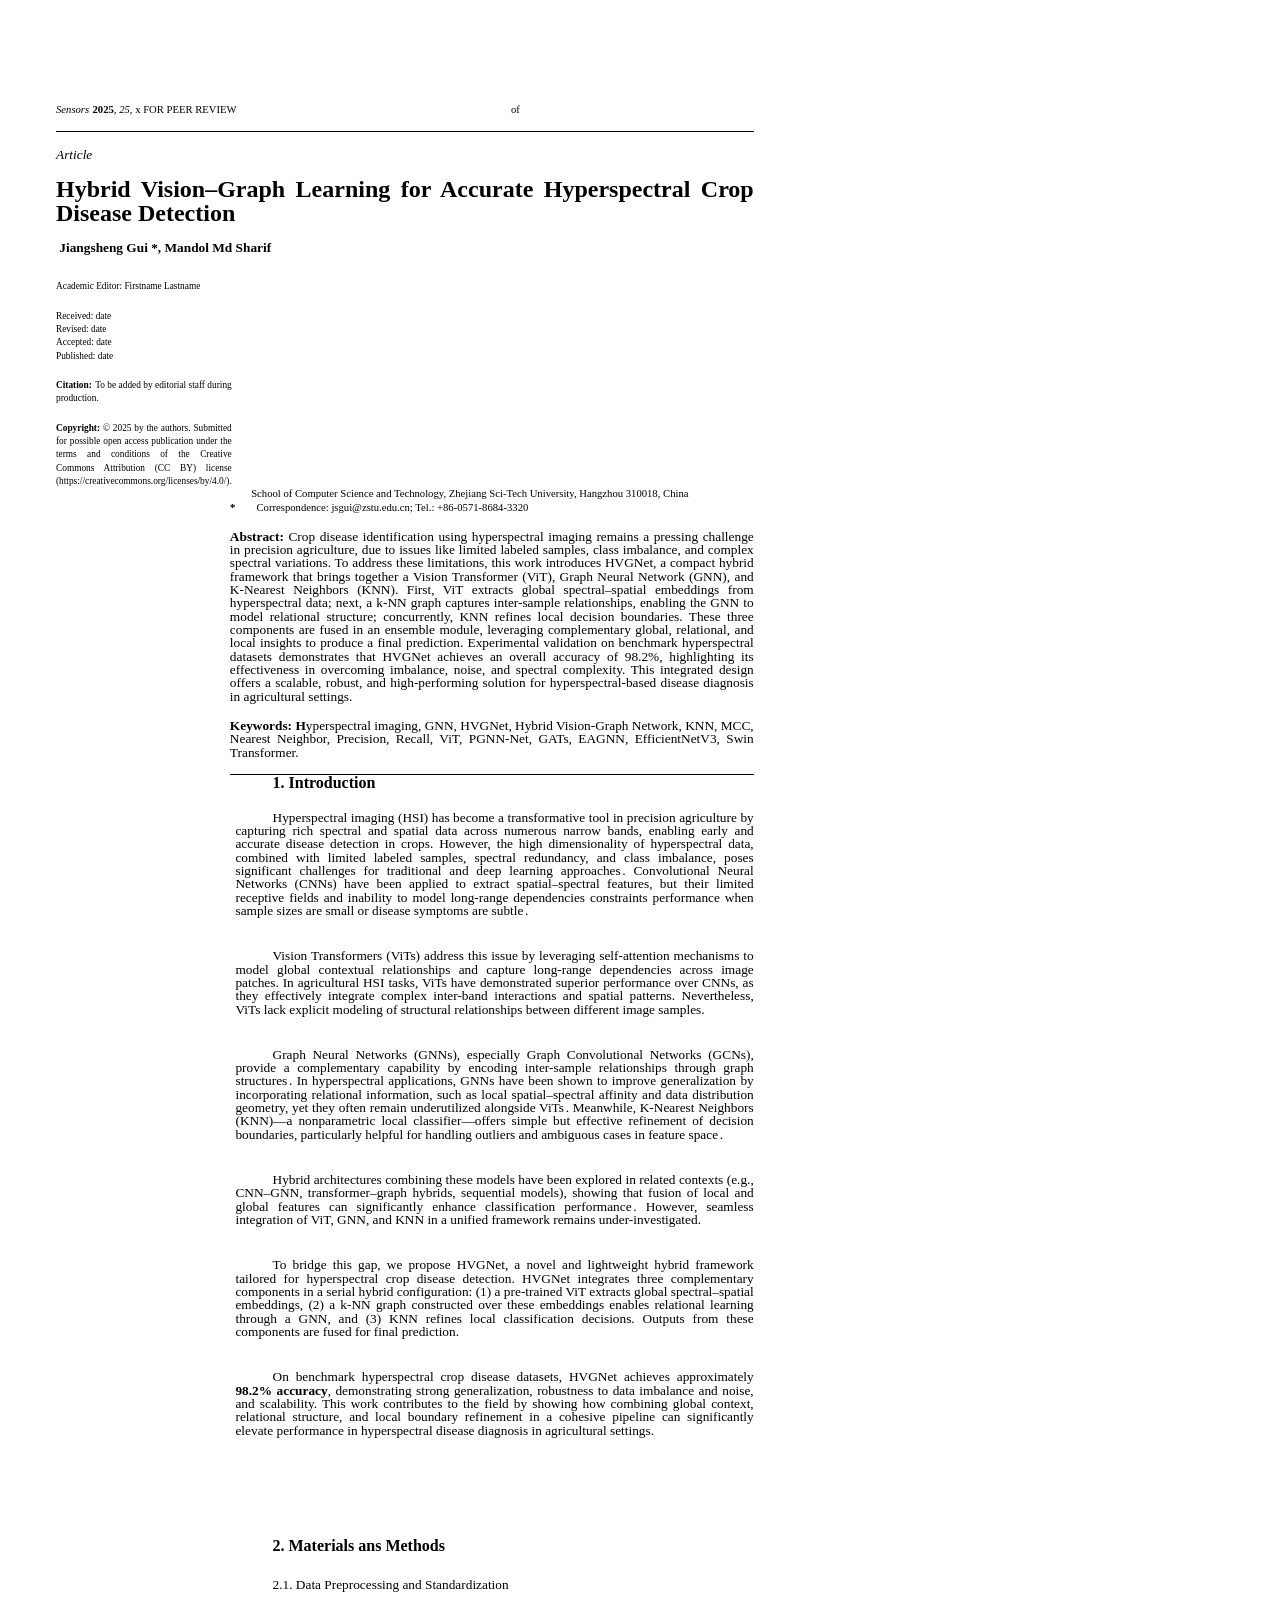
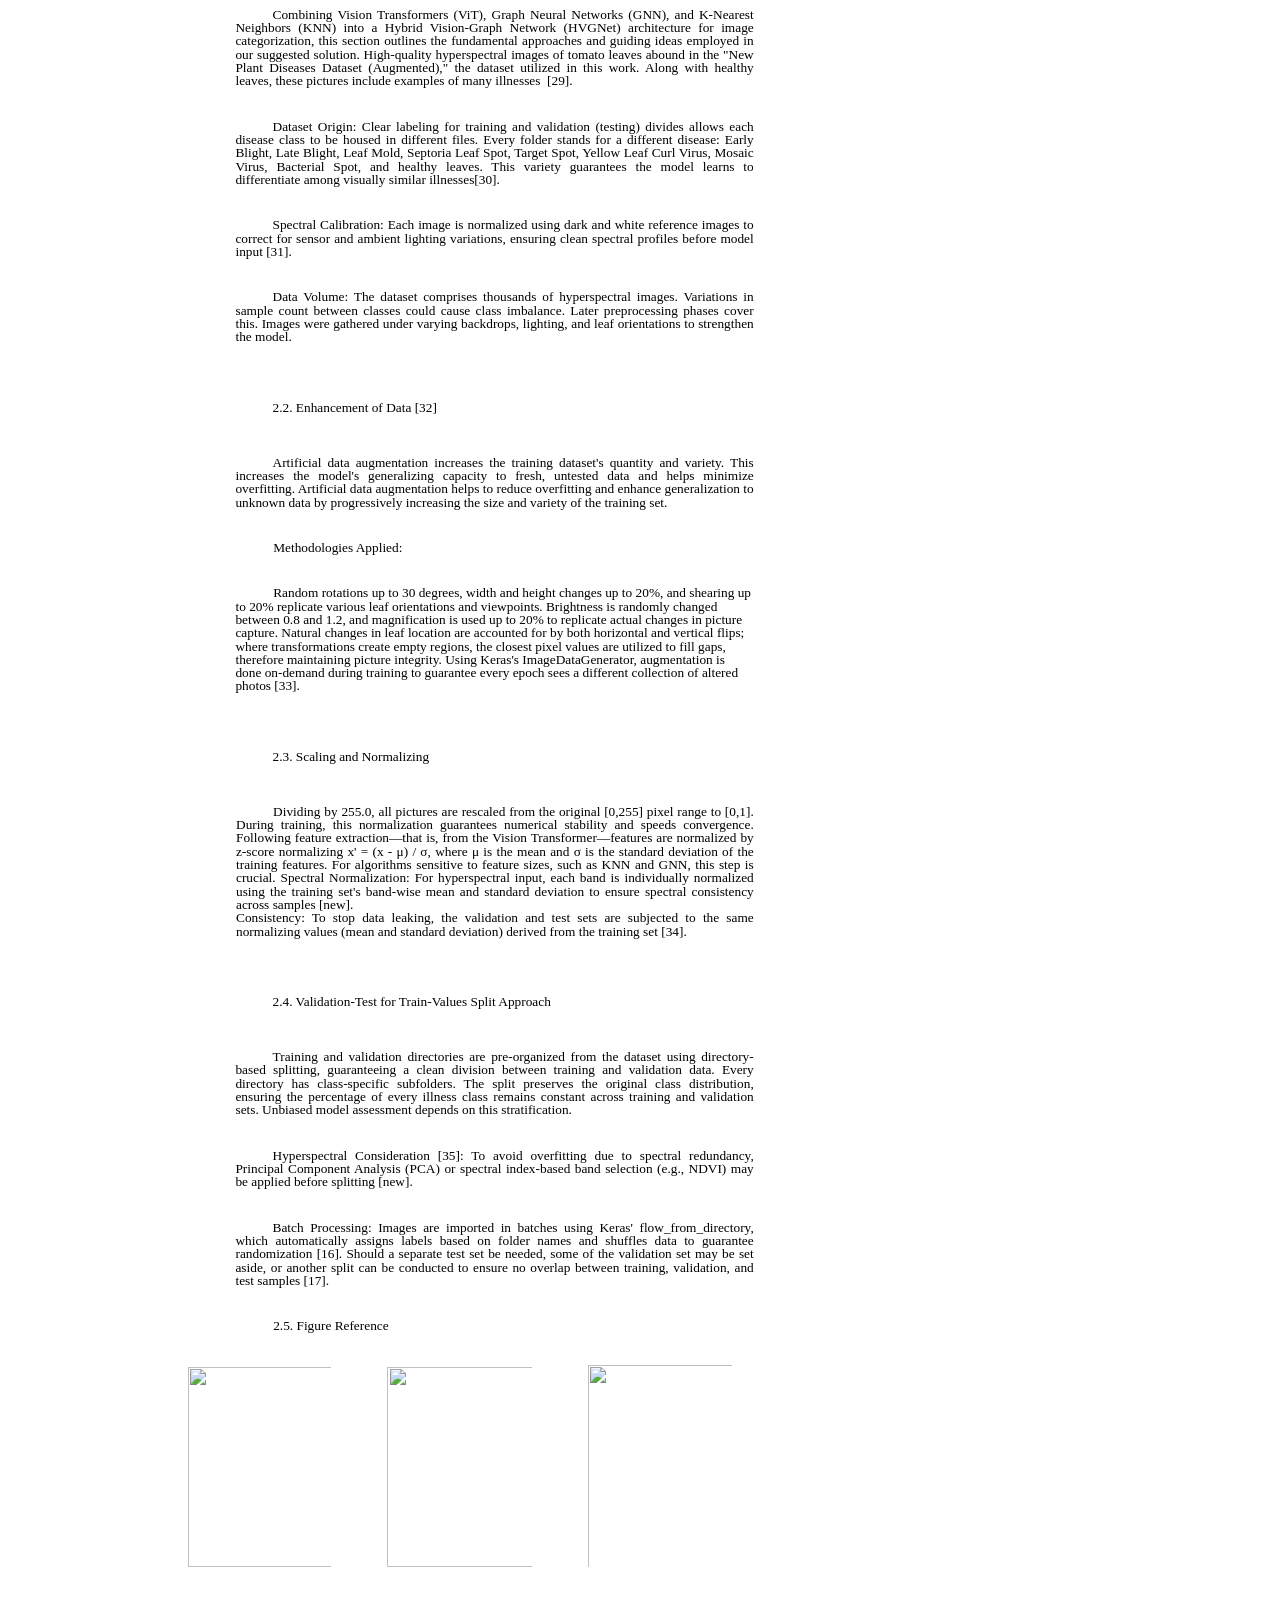
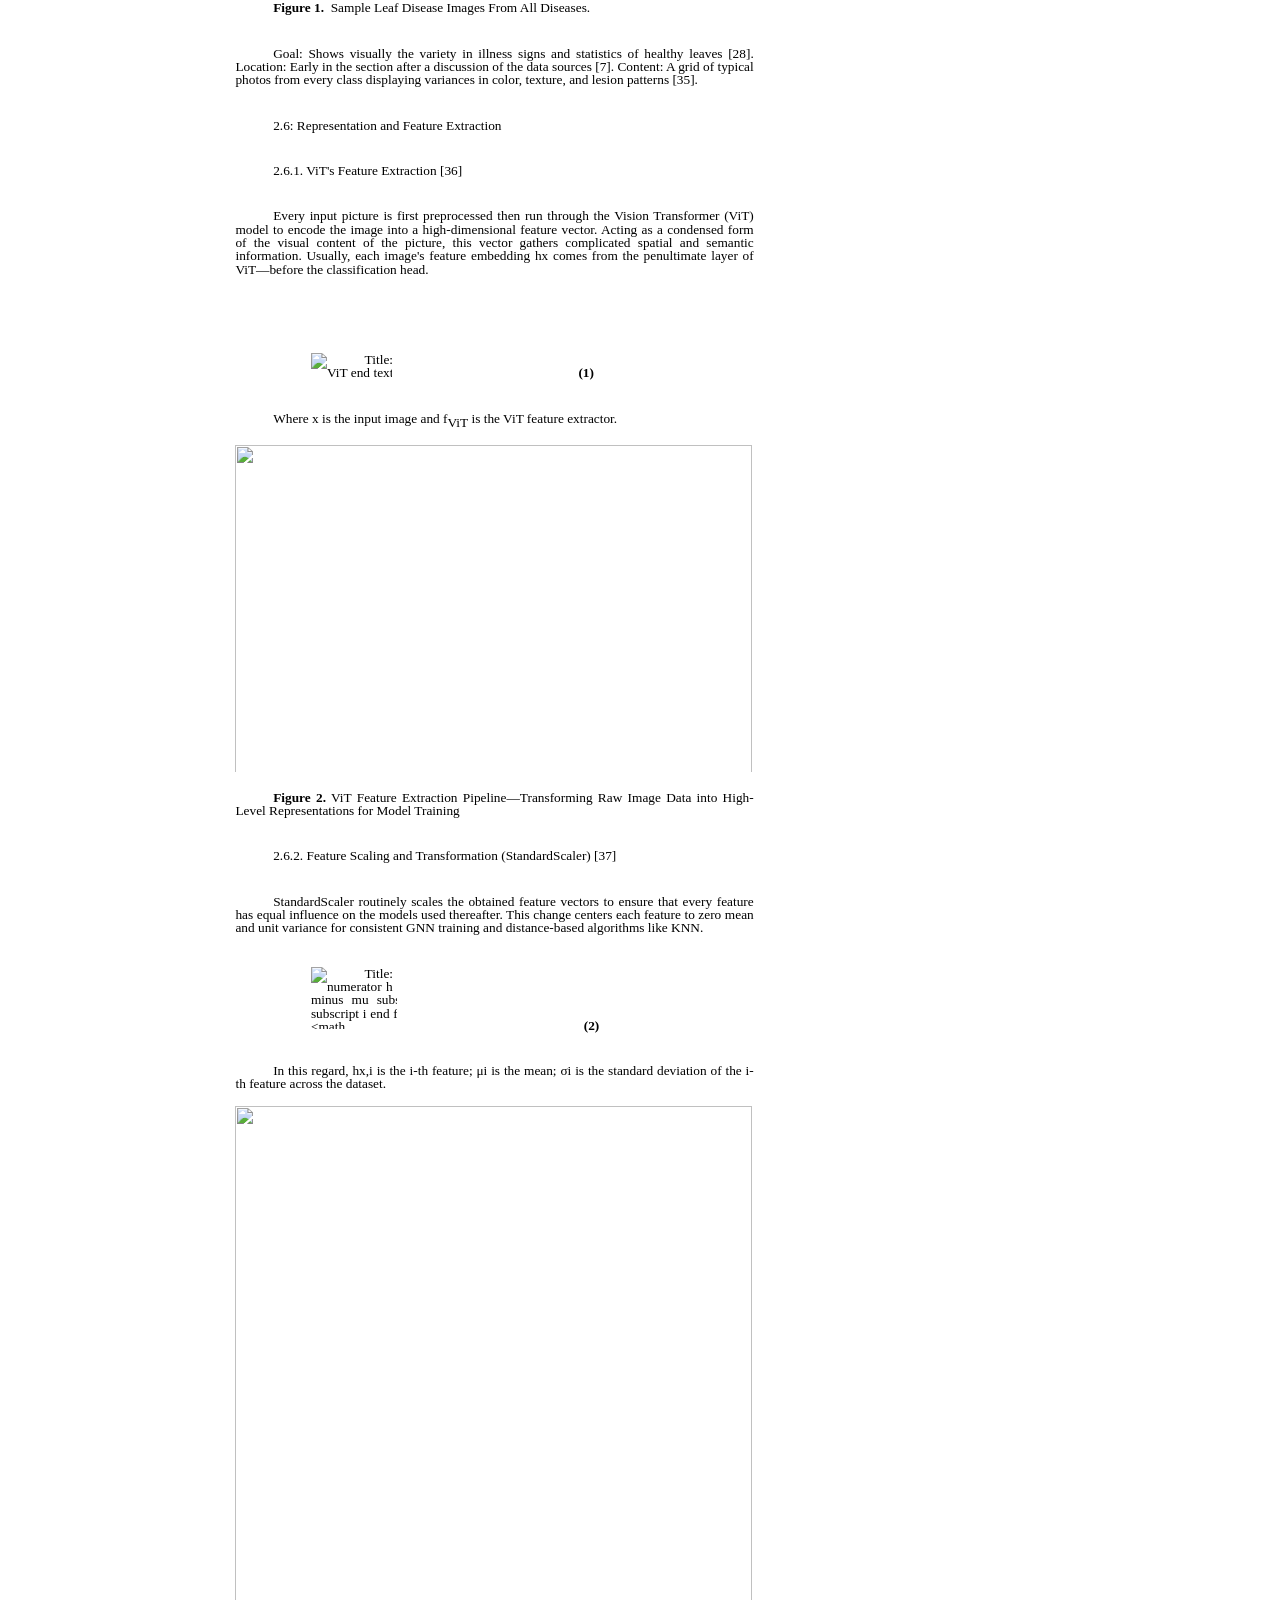
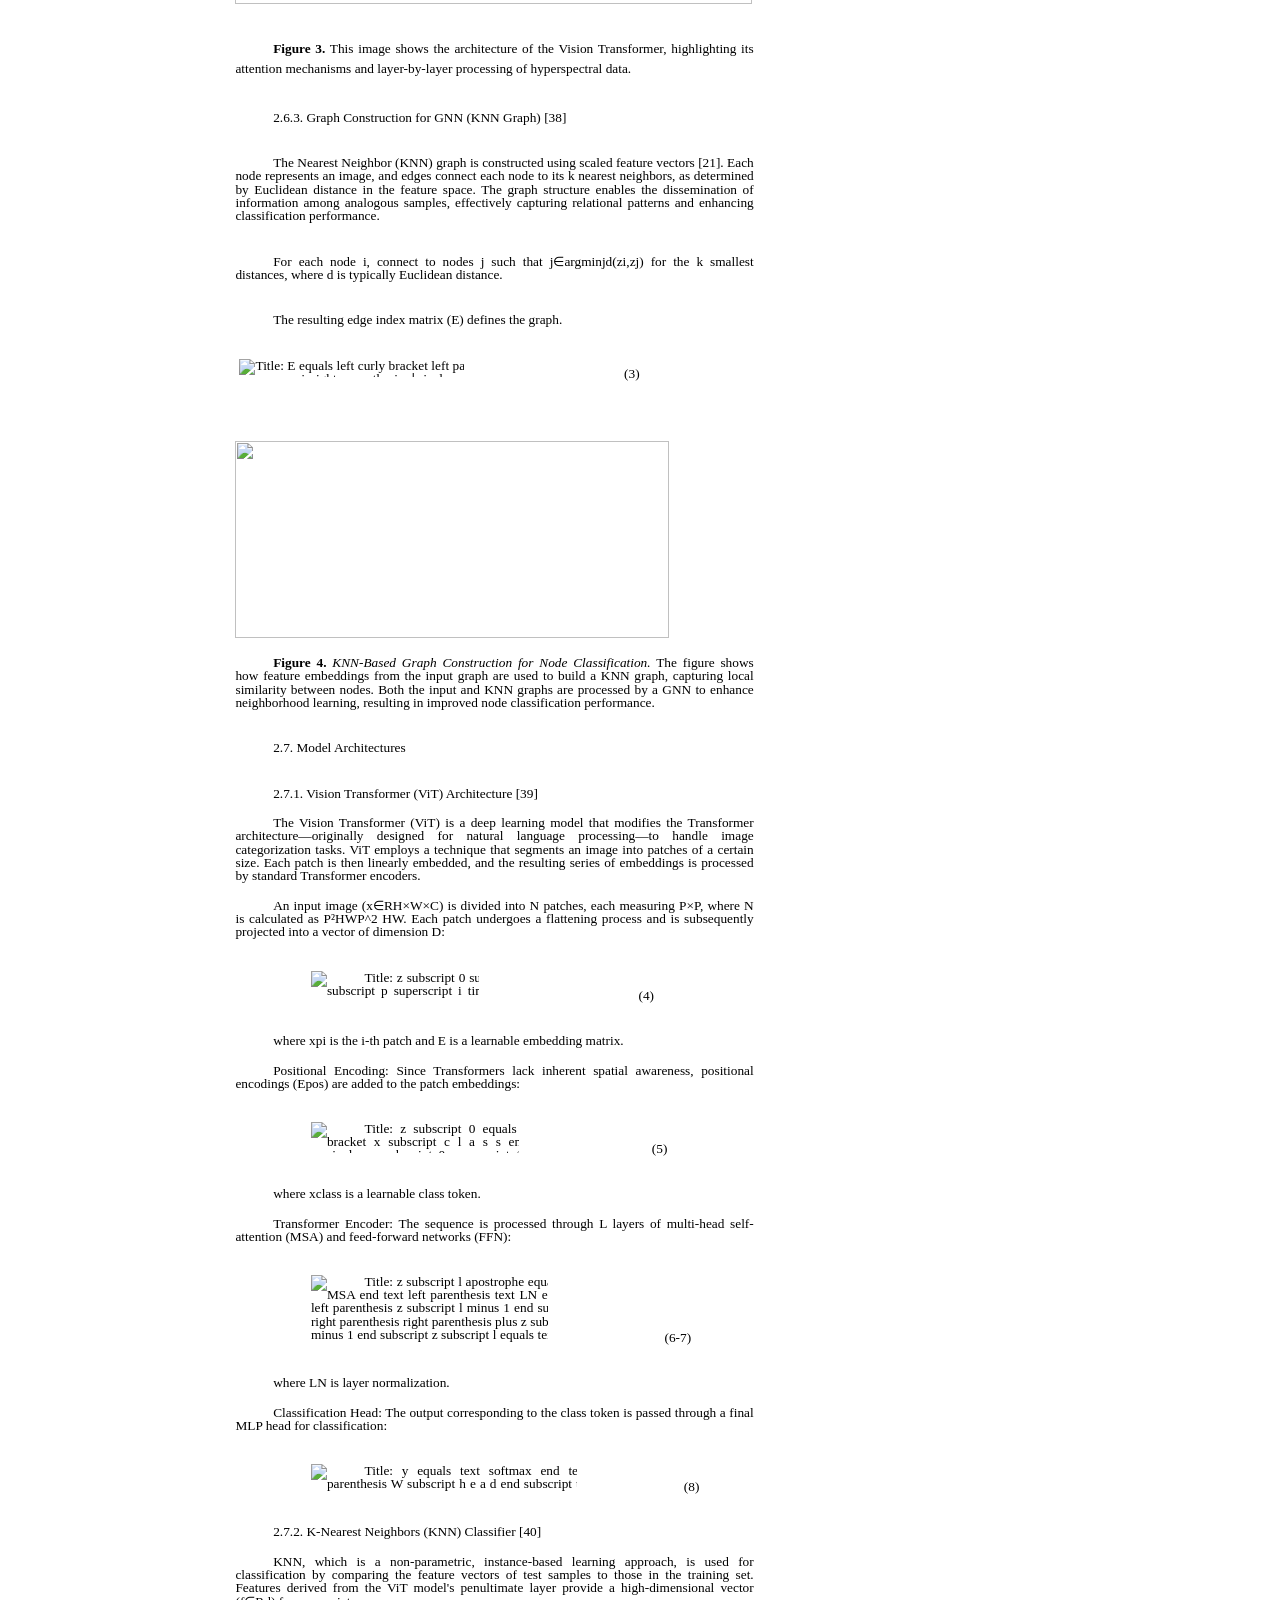
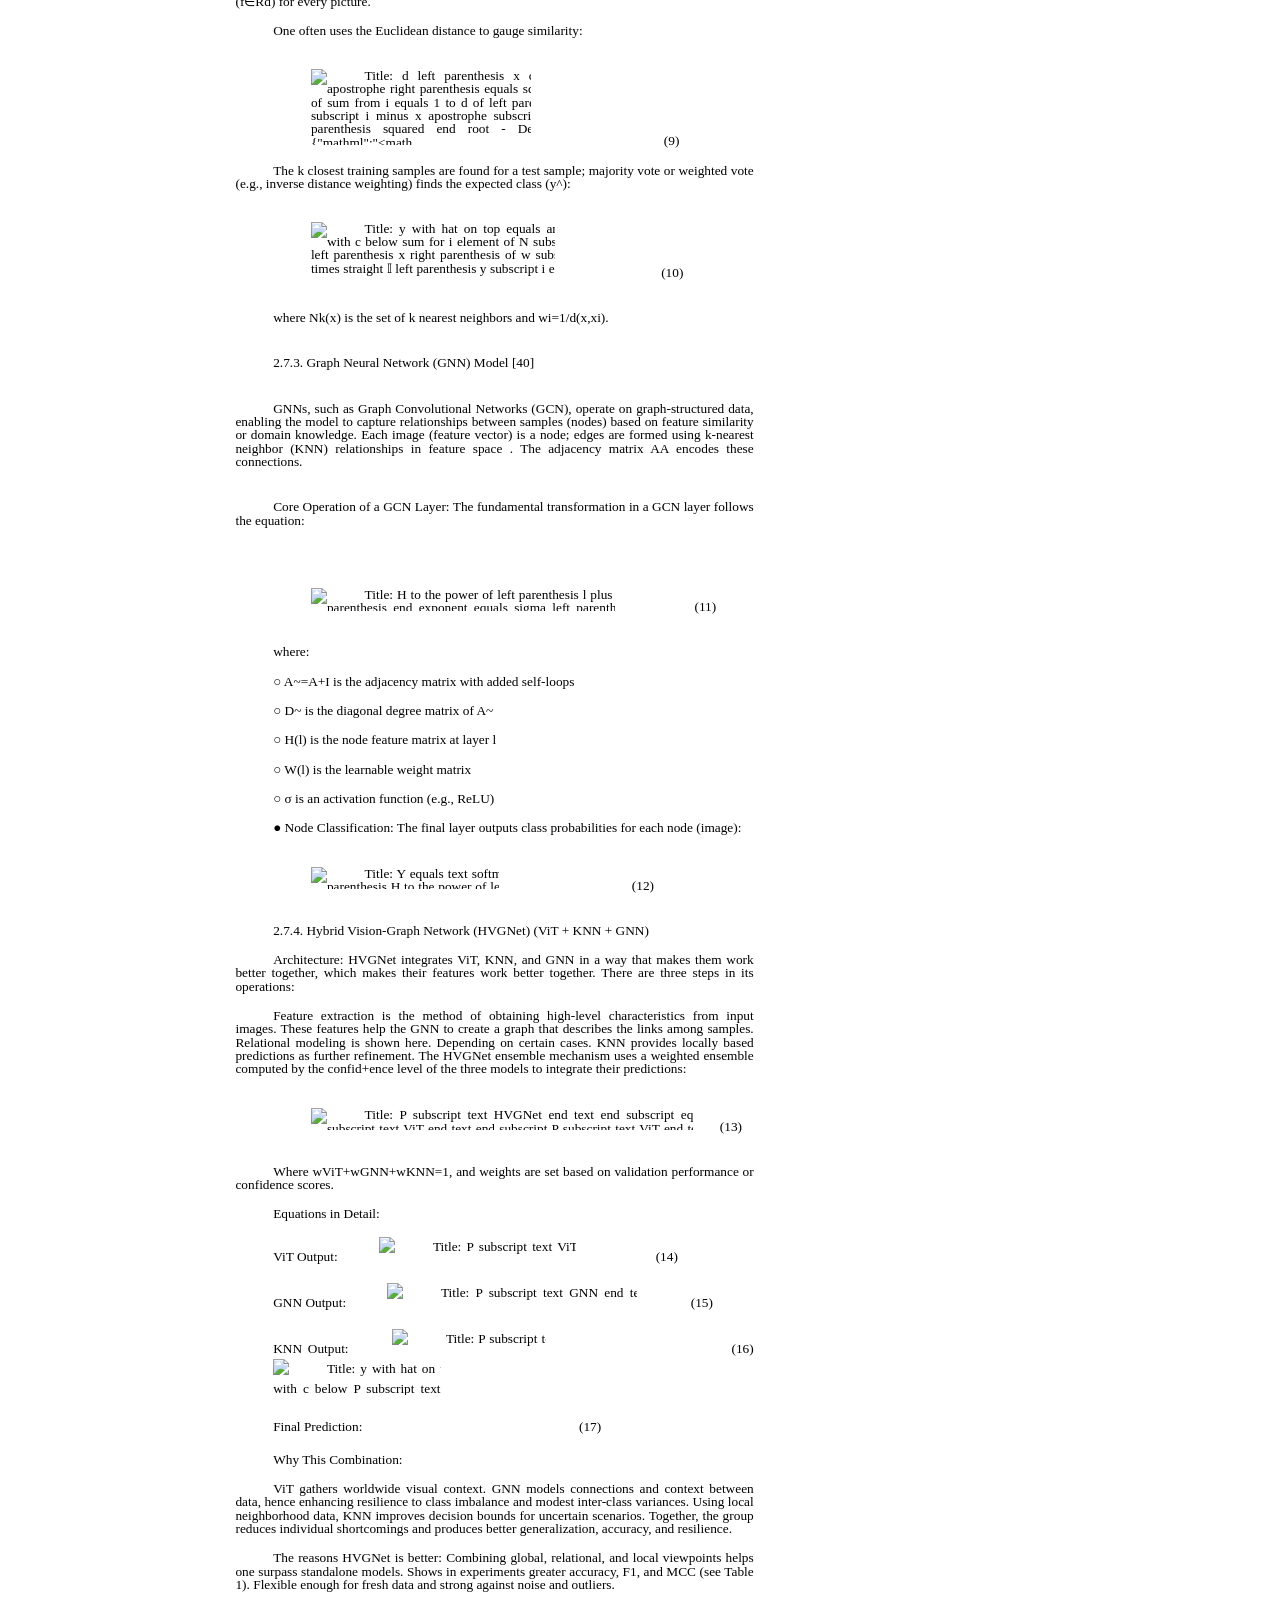
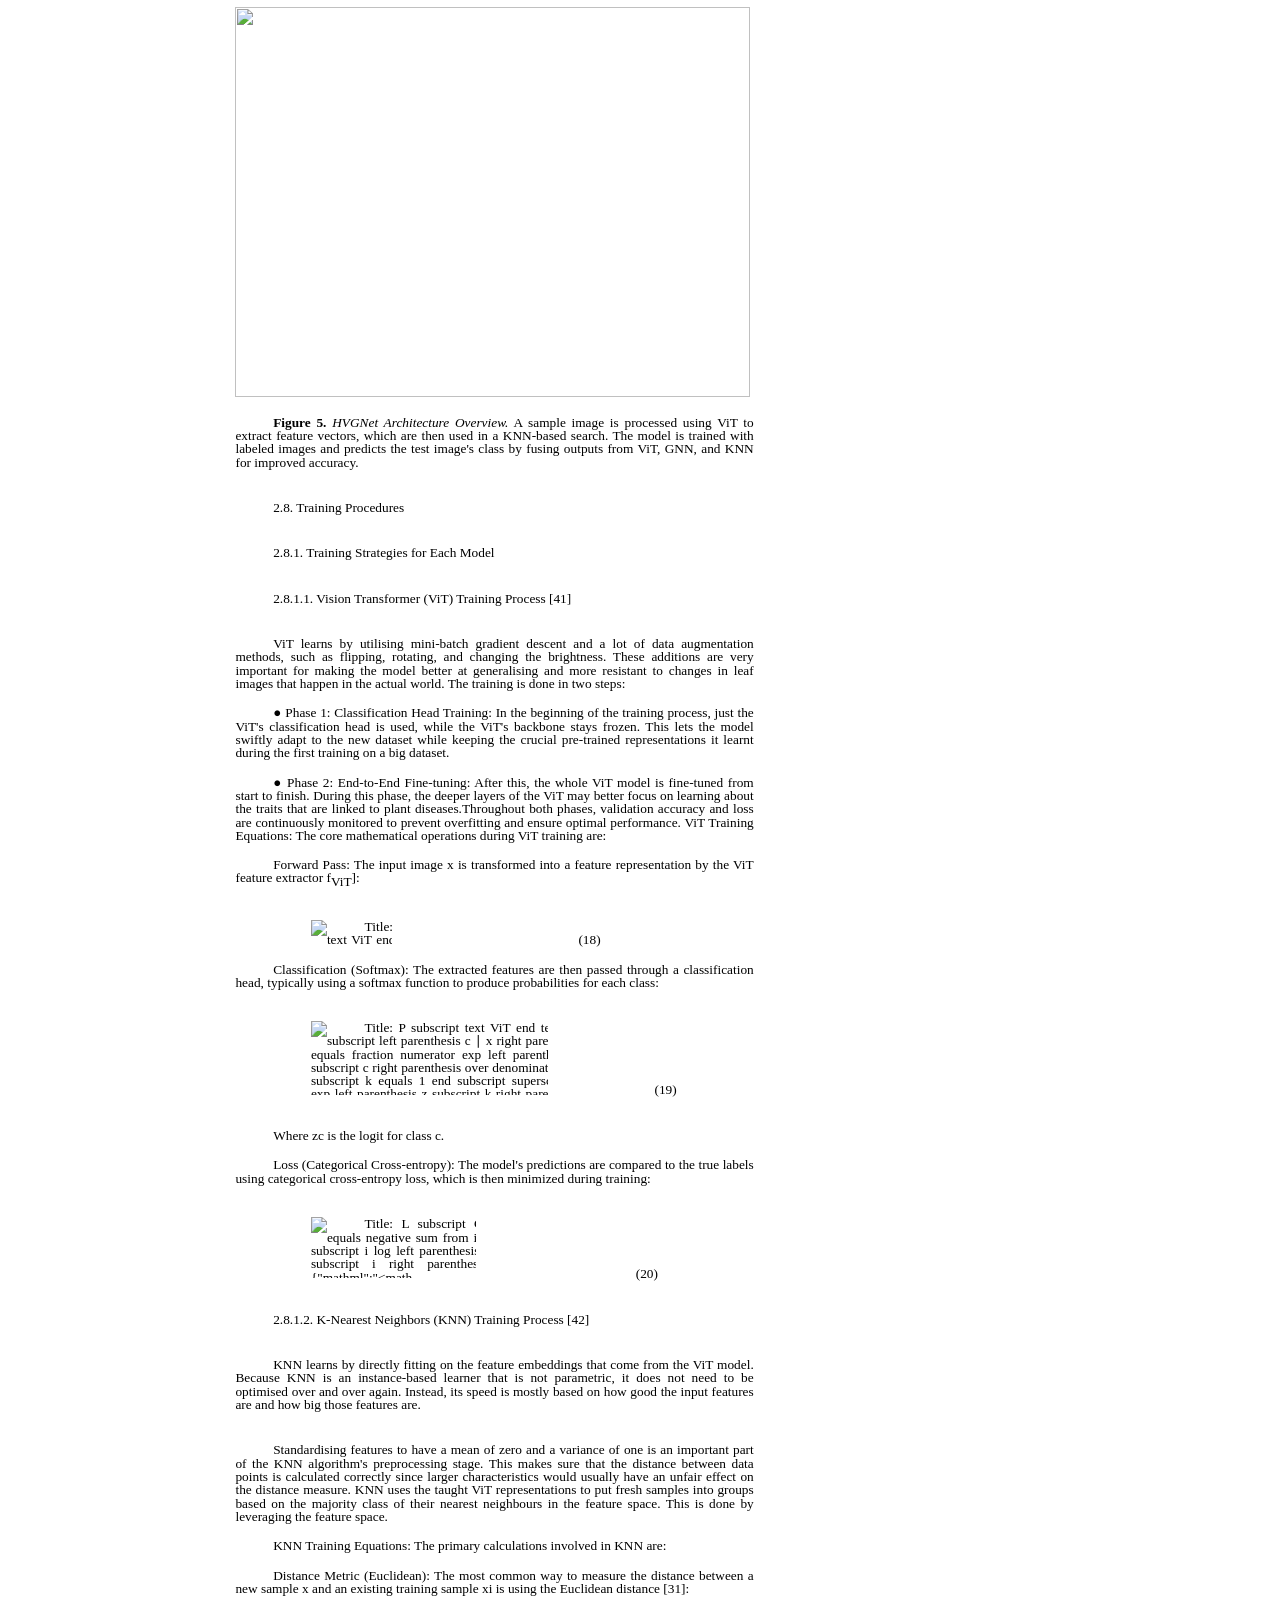
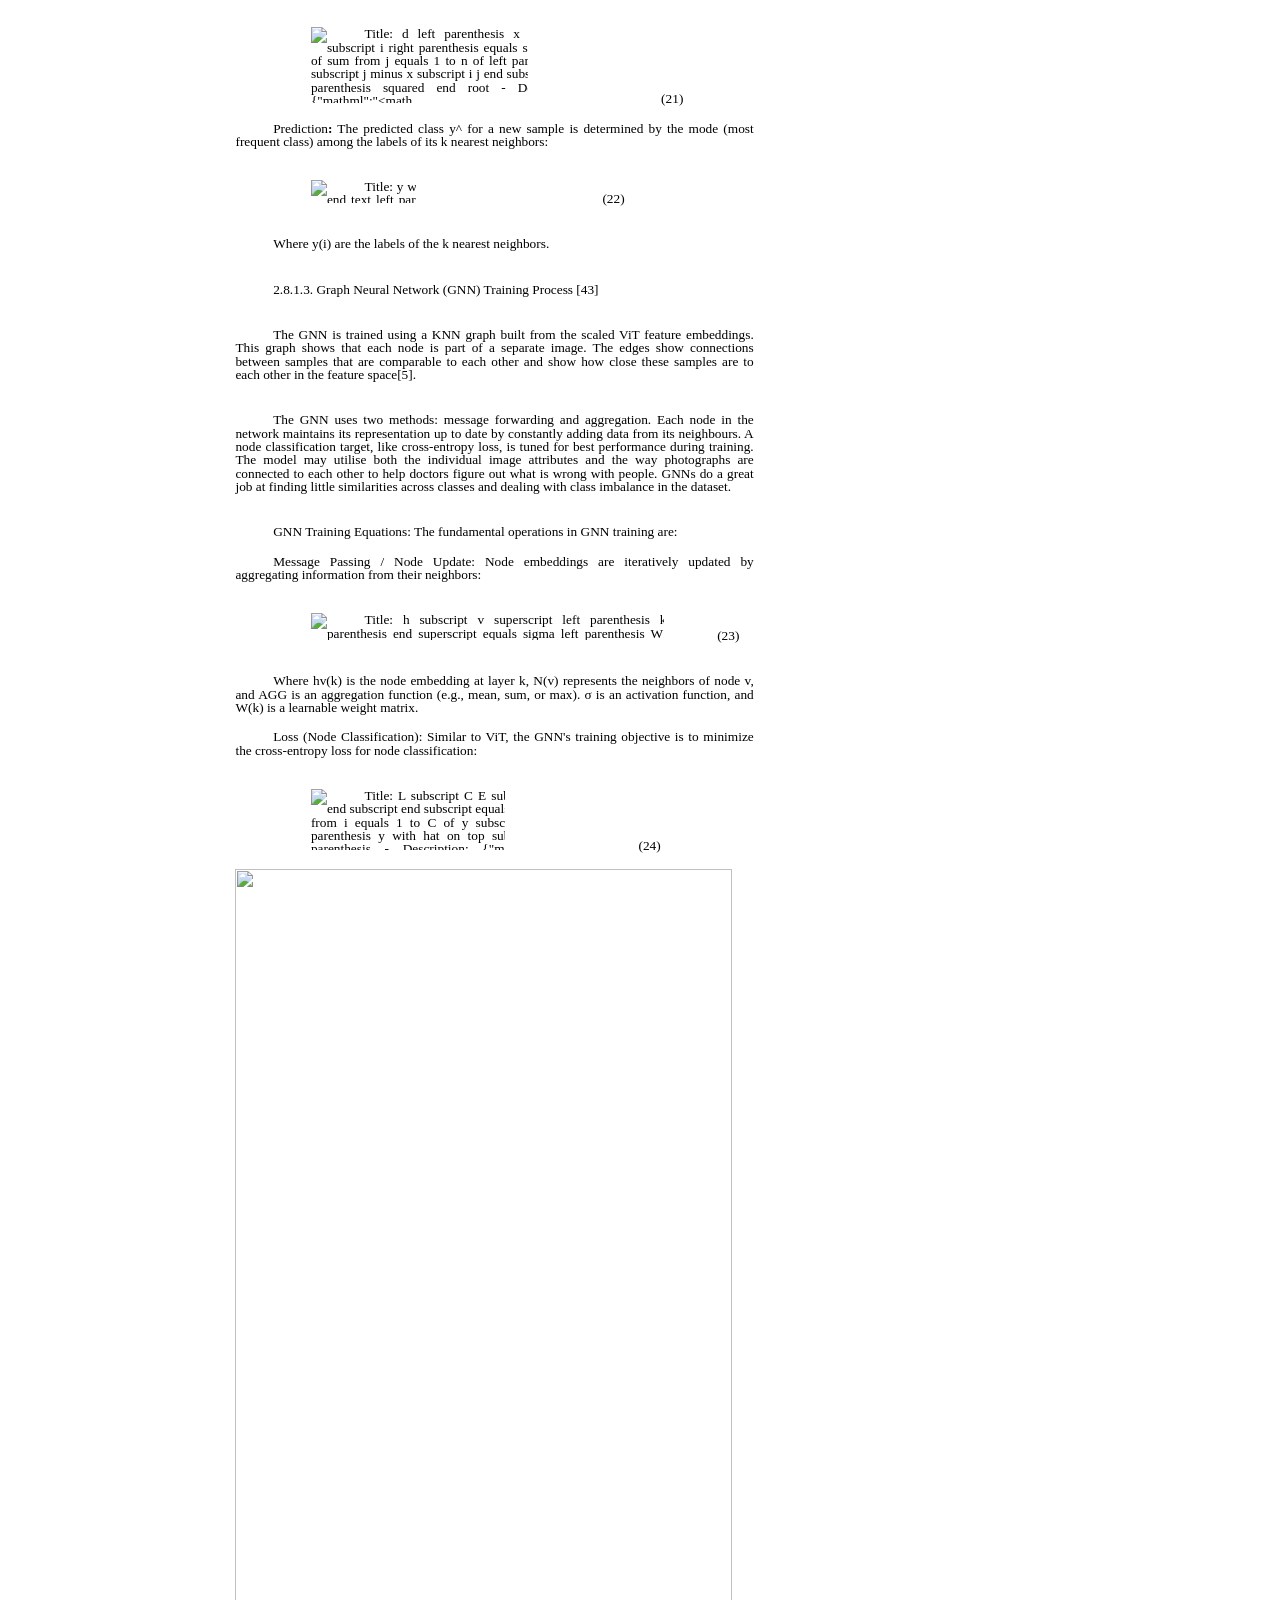
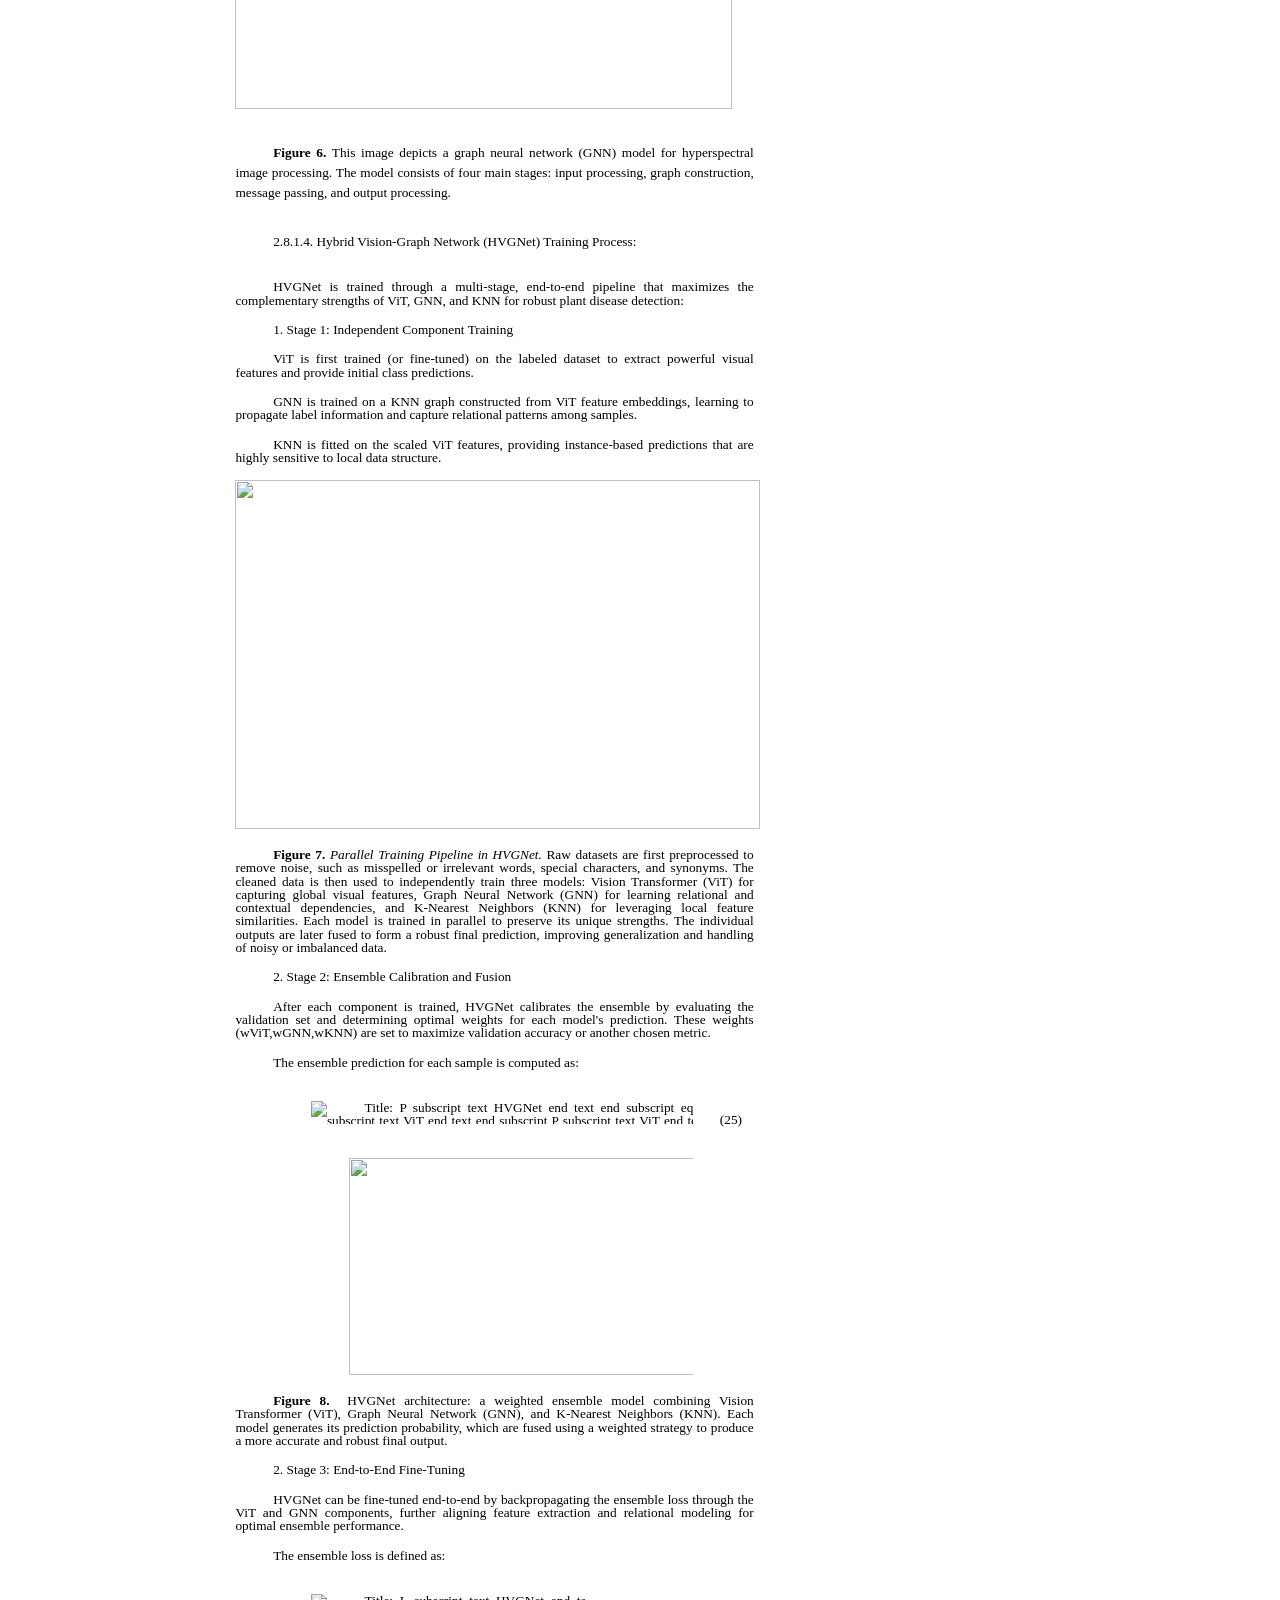
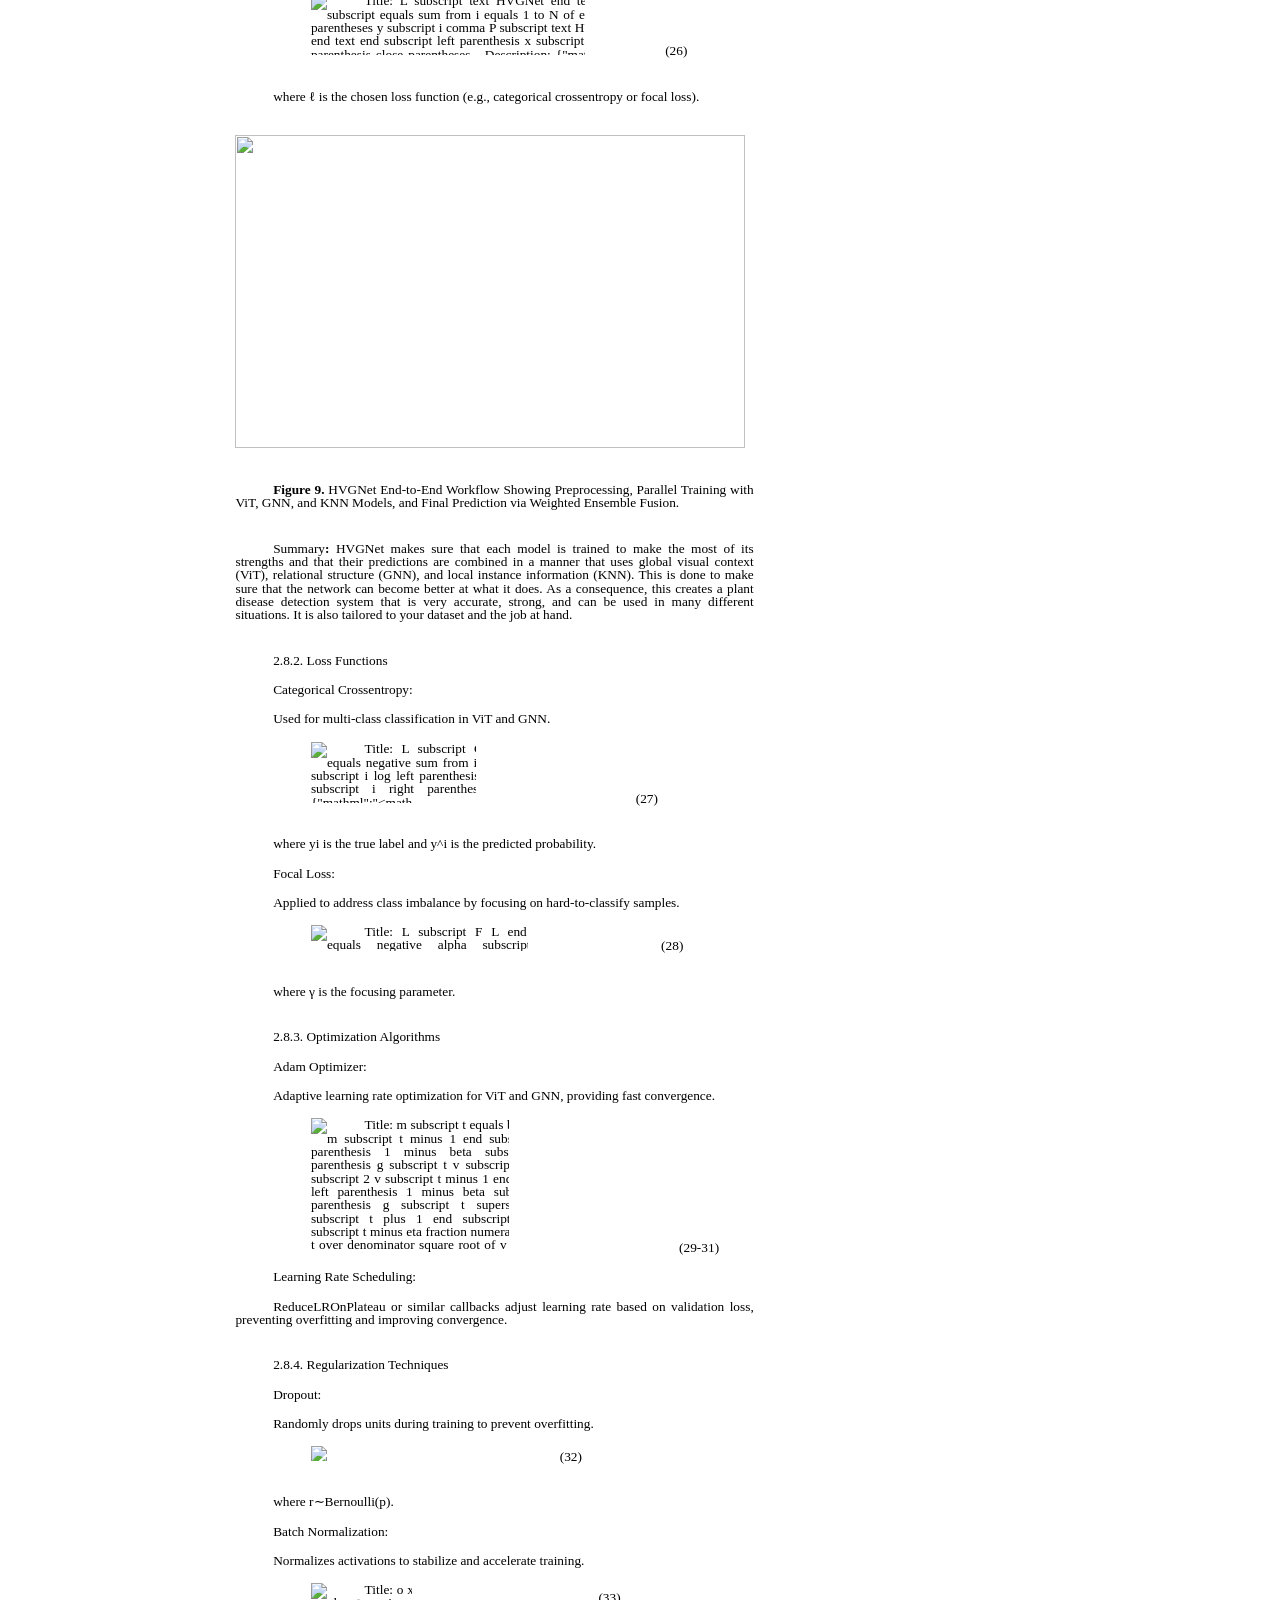
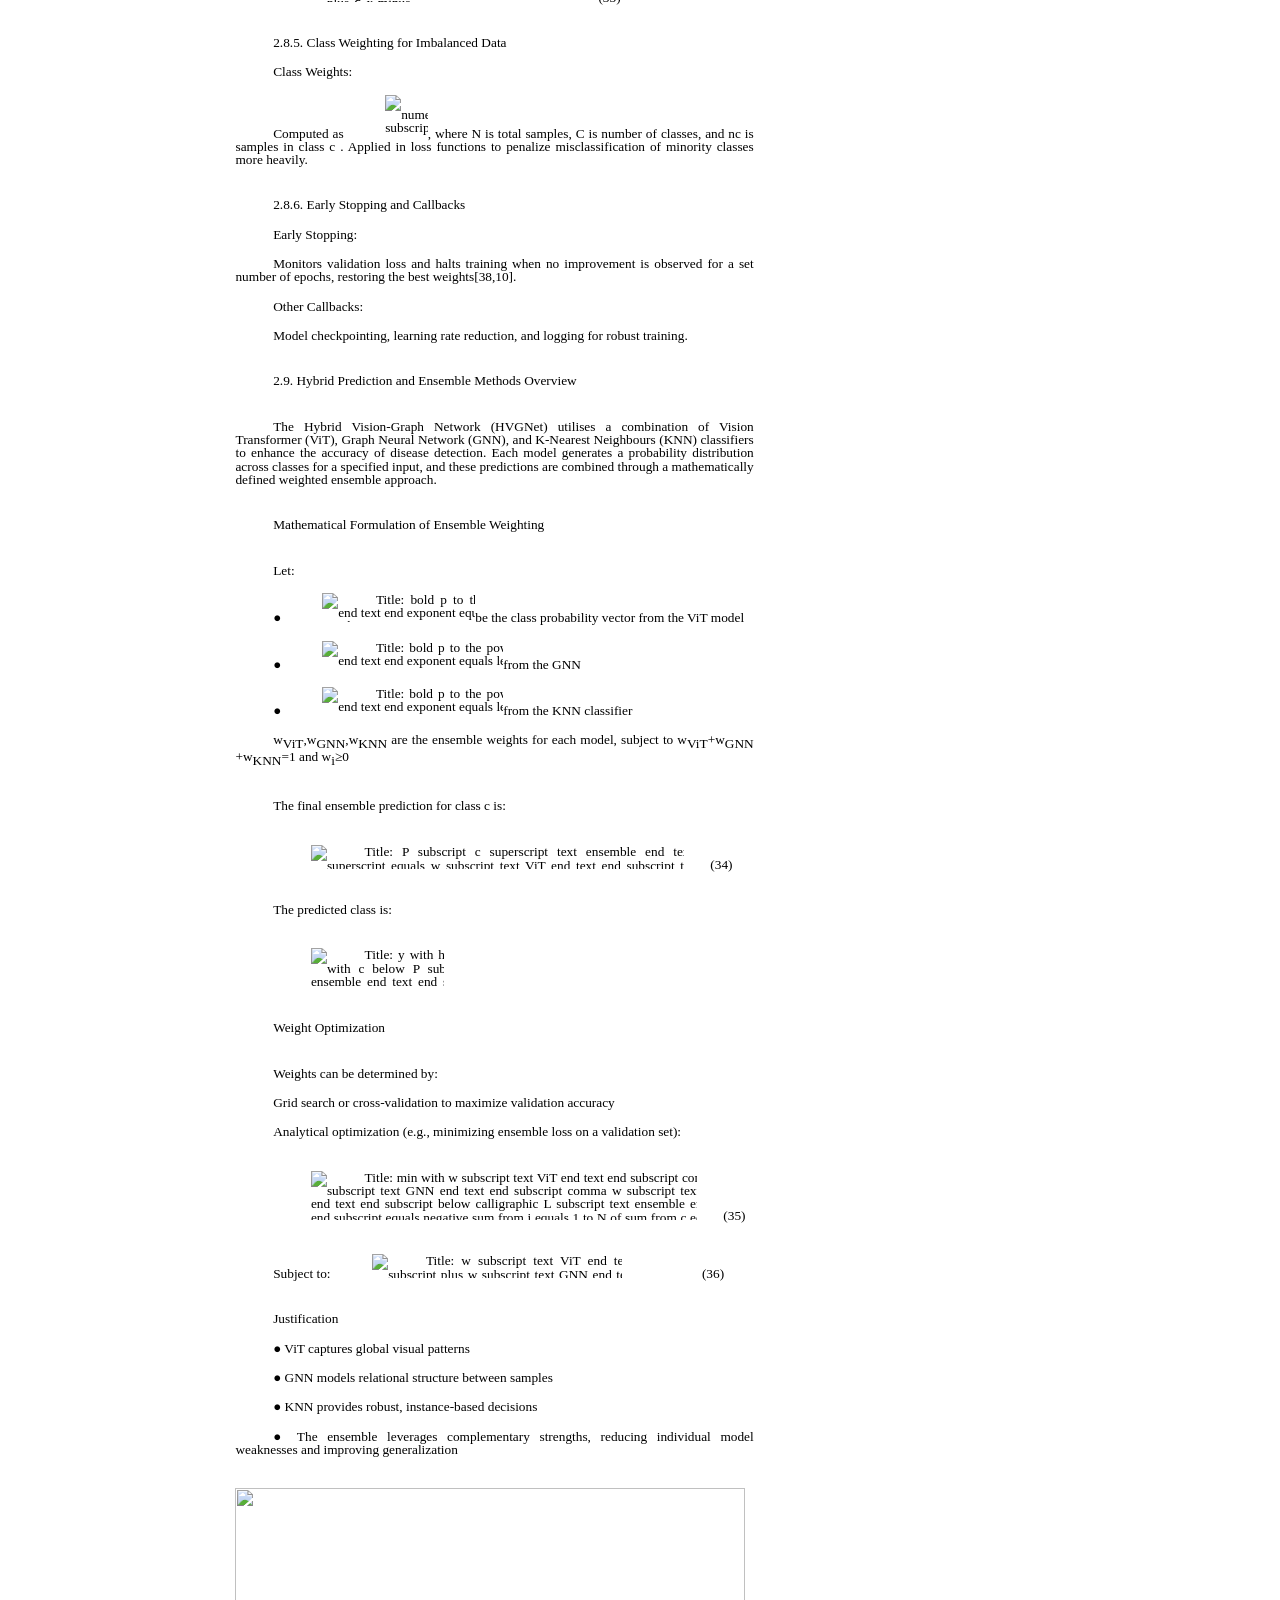
==== SensorMDPIformatHVGNetforHyperspectralImageCl.html @ a3e65b1b "Refactor code structure and remove redundant code blocks for improved readability and maintainabilit" ====
<!DOCTYPE html>
<html>
<head>
  <meta name="generator" content="HTML Tidy for HTML5 for Linux version 5.6.0">
  <meta content="text/html; charset=utf-8" http-equiv="content-type">
  <style type="text/css">
  @import url(https://themes.googleusercontent.com/fonts/css?kit=9Nb6rAPXhEHvXrnCcp5QKZumZX-8DFEl-aBnCb0ShE_PdSe6qXkNCJYRAbug6g00);.lst-kix_list_21-8>li{counter-increment:lst-ctn-kix_list_21-8}.lst-kix_kalreyen9mcd-2>li{counter-increment:lst-ctn-kix_kalreyen9mcd-2}ul.lst-kix_iq56ag3b3buf-3{list-style-type:none}ul.lst-kix_1kdaca5657cb-7{list-style-type:none}ul.lst-kix_iq56ag3b3buf-4{list-style-type:none}ul.lst-kix_1kdaca5657cb-6{list-style-type:none}ul.lst-kix_iq56ag3b3buf-5{list-style-type:none}ul.lst-kix_iq56ag3b3buf-6{list-style-type:none}ul.lst-kix_1kdaca5657cb-8{list-style-type:none}ul.lst-kix_iq56ag3b3buf-7{list-style-type:none}ul.lst-kix_1kdaca5657cb-3{list-style-type:none}ul.lst-kix_iq56ag3b3buf-8{list-style-type:none}ul.lst-kix_1kdaca5657cb-2{list-style-type:none}ul.lst-kix_1kdaca5657cb-5{list-style-type:none}.lst-kix_list_5-0>li{counter-increment:lst-ctn-kix_list_5-0}ul.lst-kix_1kdaca5657cb-4{list-style-type:none}ul.lst-kix_1kdaca5657cb-1{list-style-type:none}ul.lst-kix_1kdaca5657cb-0{list-style-type:none}ol.lst-kix_list_5-3.start{counter-reset:lst-ctn-kix_list_5-3 0}.lst-kix_list_4-3>li{counter-increment:lst-ctn-kix_list_4-3}ol.lst-kix_list_17-1.start{counter-reset:lst-ctn-kix_list_17-1 0}ol.lst-kix_89mpcukxj3b7-4.start{counter-reset:lst-ctn-kix_89mpcukxj3b7-4 0}ol.lst-kix_list_8-8.start{counter-reset:lst-ctn-kix_list_8-8 0}ol.lst-kix_list_16-5{list-style-type:none}ol.lst-kix_list_16-6{list-style-type:none}ol.lst-kix_list_16-7{list-style-type:none}.lst-kix_5bqs195cpufb-0>li:before{content:"\0025cf   "}.lst-kix_5bqs195cpufb-4>li:before{content:"\0025cb   "}ol.lst-kix_list_16-8{list-style-type:none}ol.lst-kix_list_16-1{list-style-type:none}ol.lst-kix_list_16-2{list-style-type:none}ol.lst-kix_list_16-3{list-style-type:none}ol.lst-kix_list_16-4{list-style-type:none}.lst-kix_hmr959a9yckd-4>li:before{content:"\0025cb   "}.lst-kix_5bqs195cpufb-2>li:before{content:"\0025a0   "}ol.lst-kix_list_16-0{list-style-type:none}.lst-kix_hmr959a9yckd-2>li:before{content:"\0025a0   "}.lst-kix_hmr959a9yckd-0>li:before{content:"\0025cf   "}.lst-kix_list_23-6>li:before{content:"" counter(lst-ctn-kix_list_23-6,decimal) ". "}.lst-kix_89mpcukxj3b7-4>li{counter-increment:lst-ctn-kix_89mpcukxj3b7-4}.lst-kix_list_23-2>li:before{content:"" counter(lst-ctn-kix_list_23-2,lower-roman) ". "}.lst-kix_list_23-0>li:before{content:"" counter(lst-ctn-kix_list_23-0,decimal) ". "}.lst-kix_list_23-8>li:before{content:"" counter(lst-ctn-kix_list_23-8,lower-roman) ". "}ul.lst-kix_iq56ag3b3buf-0{list-style-type:none}.lst-kix_list_3-6>li{counter-increment:lst-ctn-kix_list_3-6}ul.lst-kix_iq56ag3b3buf-1{list-style-type:none}ul.lst-kix_iq56ag3b3buf-2{list-style-type:none}.lst-kix_qg0vihax0drc-2>li:before{content:"\0025a0   "}.lst-kix_qg0vihax0drc-0>li:before{content:"\0025cf   "}.lst-kix_qg0vihax0drc-4>li:before{content:"\0025cb   "}.lst-kix_5bqs195cpufb-8>li:before{content:"\0025a0   "}.lst-kix_list_23-4>li:before{content:"" counter(lst-ctn-kix_list_23-4,lower-latin) ". "}.lst-kix_5bqs195cpufb-6>li:before{content:"\0025cf   "}.lst-kix_lpx8isa4nzwx-8>li:before{content:"\0025a0   "}.lst-kix_list_22-2>li:before{content:"" counter(lst-ctn-kix_list_22-2,lower-roman) ". "}.lst-kix_list_22-6>li:before{content:"" counter(lst-ctn-kix_list_22-6,decimal) ". "}.lst-kix_list_22-0>li:before{content:"" counter(lst-ctn-kix_list_22-0,decimal) ". "}.lst-kix_list_22-8>li:before{content:"" counter(lst-ctn-kix_list_22-8,lower-roman) ". "}ol.lst-kix_list_22-5.start{counter-reset:lst-ctn-kix_list_22-5 0}.lst-kix_list_5-7>li{counter-increment:lst-ctn-kix_list_5-7}ul.lst-kix_m4h6o5gvac1c-0{list-style-type:none}ul.lst-kix_m4h6o5gvac1c-2{list-style-type:none}ul.lst-kix_m4h6o5gvac1c-1{list-style-type:none}.lst-kix_list_22-4>li:before{content:"" counter(lst-ctn-kix_list_22-4,lower-latin) ". "}ul.lst-kix_m4h6o5gvac1c-4{list-style-type:none}ul.lst-kix_m4h6o5gvac1c-3{list-style-type:none}ul.lst-kix_m4h6o5gvac1c-6{list-style-type:none}ul.lst-kix_m4h6o5gvac1c-5{list-style-type:none}ul.lst-kix_m4h6o5gvac1c-8{list-style-type:none}ul.lst-kix_m4h6o5gvac1c-7{list-style-type:none}ul.lst-kix_aipvb3cg020q-0{list-style-type:none}ul.lst-kix_aipvb3cg020q-1{list-style-type:none}ul.lst-kix_aipvb3cg020q-2{list-style-type:none}ul.lst-kix_aipvb3cg020q-3{list-style-type:none}ul.lst-kix_tkmd4gj0o42-5{list-style-type:none}ul.lst-kix_aipvb3cg020q-4{list-style-type:none}ul.lst-kix_tkmd4gj0o42-6{list-style-type:none}ul.lst-kix_aipvb3cg020q-5{list-style-type:none}ul.lst-kix_tkmd4gj0o42-3{list-style-type:none}ul.lst-kix_aipvb3cg020q-6{list-style-type:none}ul.lst-kix_tkmd4gj0o42-4{list-style-type:none}ul.lst-kix_aipvb3cg020q-7{list-style-type:none}ul.lst-kix_aipvb3cg020q-8{list-style-type:none}ul.lst-kix_tkmd4gj0o42-7{list-style-type:none}ul.lst-kix_tkmd4gj0o42-8{list-style-type:none}ul.lst-kix_tkmd4gj0o42-1{list-style-type:none}ul.lst-kix_tkmd4gj0o42-2{list-style-type:none}ul.lst-kix_tkmd4gj0o42-0{list-style-type:none}.lst-kix_list_6-4>li{counter-increment:lst-ctn-kix_list_6-4}.lst-kix_7lm34hmbcfg-1>li:before{content:"\0025cb   "}ol.lst-kix_list_15-2.start{counter-reset:lst-ctn-kix_list_15-2 0}.lst-kix_7lm34hmbcfg-7>li:before{content:"\0025cb   "}.lst-kix_7lm34hmbcfg-5>li:before{content:"\0025a0   "}.lst-kix_l2f8a8cily7i-2>li:before{content:"\0025a0   "}.lst-kix_l2f8a8cily7i-0>li:before{content:"\0025cf   "}.lst-kix_7lm34hmbcfg-3>li:before{content:"\0025cf   "}.lst-kix_l2f8a8cily7i-6>li:before{content:"\0025cf   "}ol.lst-kix_list_5-8.start{counter-reset:lst-ctn-kix_list_5-8 0}.lst-kix_l2f8a8cily7i-4>li:before{content:"\0025cb   "}.lst-kix_list_1-3>li{counter-increment:lst-ctn-kix_list_1-3}ol.lst-kix_list_12-2.start{counter-reset:lst-ctn-kix_list_12-2 0}.lst-kix_l2f8a8cily7i-8>li:before{content:"\0025a0   "}ol.lst-kix_list_3-4.start{counter-reset:lst-ctn-kix_list_3-4 0}.lst-kix_lawhsr9m2t24-2>li:before{content:"\0025a0   "}.lst-kix_lawhsr9m2t24-6>li:before{content:"\0025cf   "}.lst-kix_v268ful0om05-8>li:before{content:"\0025a0   "}.lst-kix_tzx035vb6yke-5>li:before{content:"" counter(lst-ctn-kix_tzx035vb6yke-5,lower-roman) ". "}.lst-kix_list_21-8>li:before{content:"" counter(lst-ctn-kix_list_21-8,lower-roman) ". "}.lst-kix_list_8-0>li{counter-increment:lst-ctn-kix_list_8-0}ol.lst-kix_list_18-2.start{counter-reset:lst-ctn-kix_list_18-2 0}.lst-kix_tzx035vb6yke-1>li:before{content:"\0025cb   "}.lst-kix_2qhpiqgaixwh-7>li:before{content:"\0025cb   "}.lst-kix_list_21-0>li:before{content:"" counter(lst-ctn-kix_list_21-0,decimal) ". "}ul.lst-kix_lpx8isa4nzwx-0{list-style-type:none}.lst-kix_list_13-1>li{counter-increment:lst-ctn-kix_list_13-1}ul.lst-kix_lpx8isa4nzwx-1{list-style-type:none}ul.lst-kix_lpx8isa4nzwx-2{list-style-type:none}.lst-kix_v268ful0om05-0>li:before{content:"\0025cf   "}.lst-kix_mhuk11zb1qz8-1>li:before{content:"\0025cb   "}ul.lst-kix_lpx8isa4nzwx-3{list-style-type:none}ul.lst-kix_lpx8isa4nzwx-4{list-style-type:none}ul.lst-kix_lpx8isa4nzwx-5{list-style-type:none}.lst-kix_list_21-4>li:before{content:"" counter(lst-ctn-kix_list_21-4,lower-latin) ". "}ul.lst-kix_lpx8isa4nzwx-6{list-style-type:none}ul.lst-kix_lpx8isa4nzwx-7{list-style-type:none}ul.lst-kix_lpx8isa4nzwx-8{list-style-type:none}.lst-kix_v268ful0om05-4>li:before{content:"\0025cb   "}.lst-kix_tog8cqqlb1x-0>li:before{content:"\0025cf   "}.lst-kix_tog8cqqlb1x-4>li:before{content:"\0025cb   "}.lst-kix_kglxyl7z0qnt-1>li:before{content:"\0025cb   "}.lst-kix_kglxyl7z0qnt-5>li:before{content:"\0025a0   "}ol.lst-kix_list_12-5{list-style-type:none}ol.lst-kix_list_12-6{list-style-type:none}ol.lst-kix_list_12-7{list-style-type:none}ol.lst-kix_list_12-8{list-style-type:none}ol.lst-kix_list_12-1{list-style-type:none}ol.lst-kix_list_12-2{list-style-type:none}.lst-kix_zc31t3sf4xkr-7>li:before{content:"\0025cb   "}ol.lst-kix_list_12-3{list-style-type:none}ol.lst-kix_list_12-4{list-style-type:none}.lst-kix_97q7cam5tboy-0>li{counter-increment:lst-ctn-kix_97q7cam5tboy-0}ol.lst-kix_list_12-0{list-style-type:none}.lst-kix_tog8cqqlb1x-8>li:before{content:"\0025a0   "}ol.lst-kix_kalreyen9mcd-6.start{counter-reset:lst-ctn-kix_kalreyen9mcd-6 0}ol.lst-kix_list_10-8.start{counter-reset:lst-ctn-kix_list_10-8 0}.lst-kix_zc31t3sf4xkr-3>li:before{content:"\0025cf   "}.lst-kix_bz8ws6of9nts-7>li:before{content:"\0025cb   "}ol.lst-kix_list_21-4.start{counter-reset:lst-ctn-kix_list_21-4 0}.lst-kix_2qhpiqgaixwh-3>li:before{content:"\0025cf   "}.lst-kix_bz8ws6of9nts-3>li:before{content:"\0025cf   "}.lst-kix_lpx8isa4nzwx-4>li:before{content:"\0025cb   "}ol.lst-kix_list_20-6.start{counter-reset:lst-ctn-kix_list_20-6 0}ol.lst-kix_1rv5aa4bfd1y-7.start{counter-reset:lst-ctn-kix_1rv5aa4bfd1y-7 0}.lst-kix_sji6ucvaonnu-3>li:before{content:"\0025cf   "}.lst-kix_sji6ucvaonnu-7>li:before{content:"\0025cb   "}.lst-kix_list_13-8>li{counter-increment:lst-ctn-kix_list_13-8}.lst-kix_ojl6qw5e6bu-5>li:before{content:"\0025a0   "}ol.lst-kix_list_4-7.start{counter-reset:lst-ctn-kix_list_4-7 0}.lst-kix_pm1fdwsbi4uc-6>li:before{content:"\0025cf   "}ol.lst-kix_list_5-0{list-style-type:none}ol.lst-kix_list_5-1{list-style-type:none}ol.lst-kix_list_5-2{list-style-type:none}.lst-kix_pm1fdwsbi4uc-2>li:before{content:"\0025a0   "}.lst-kix_qg0vihax0drc-6>li:before{content:"\0025cf   "}.lst-kix_ojl6qw5e6bu-1>li:before{content:"\0025cb   "}.lst-kix_list_20-2>li{counter-increment:lst-ctn-kix_list_20-2}ol.lst-kix_list_15-7.start{counter-reset:lst-ctn-kix_list_15-7 0}.lst-kix_list_6-6>li{counter-increment:lst-ctn-kix_list_6-6}ul.lst-kix_list_7-5{list-style-type:none}.lst-kix_sciejwg9ub9q-1>li:before{content:"\0025cb   "}ul.lst-kix_list_7-6{list-style-type:none}ul.lst-kix_list_7-3{list-style-type:none}.lst-kix_7oo6by2vr6hc-5>li:before{content:"\0025a0   "}.lst-kix_list_13-6>li{counter-increment:lst-ctn-kix_list_13-6}ul.lst-kix_list_7-4{list-style-type:none}.lst-kix_lpx8isa4nzwx-0>li:before{content:"\0025cf   "}ul.lst-kix_list_7-7{list-style-type:none}ul.lst-kix_list_7-8{list-style-type:none}ol.lst-kix_list_5-7{list-style-type:none}.lst-kix_sciejwg9ub9q-5>li:before{content:"\0025a0   "}.lst-kix_oectvau1k7lf-3>li:before{content:"\0025cf   "}ol.lst-kix_list_5-8{list-style-type:none}.lst-kix_7oo6by2vr6hc-1>li:before{content:"\0025cb   "}ol.lst-kix_list_5-3{list-style-type:none}ul.lst-kix_list_7-1{list-style-type:none}.lst-kix_list_8-7>li{counter-increment:lst-ctn-kix_list_8-7}ol.lst-kix_list_5-4{list-style-type:none}ul.lst-kix_list_7-2{list-style-type:none}ol.lst-kix_list_5-5{list-style-type:none}ol.lst-kix_list_5-6{list-style-type:none}ul.lst-kix_list_7-0{list-style-type:none}.lst-kix_rl3ux0if70bv-1>li:before{content:"\0025cb   "}.lst-kix_list_20-4>li{counter-increment:lst-ctn-kix_list_20-4}.lst-kix_1kdaca5657cb-0>li:before{content:"\0025cf   "}.lst-kix_rl3ux0if70bv-5>li:before{content:"\0025a0   "}ol.lst-kix_list_20-1.start{counter-reset:lst-ctn-kix_list_20-1 0}.lst-kix_1kdaca5657cb-8>li:before{content:"\0025a0   "}ol.lst-kix_tzx035vb6yke-0{list-style-type:none}.lst-kix_rs0wv1g96kcp-3>li:before{content:"\0025cf   "}.lst-kix_1rv5aa4bfd1y-3>li:before{content:"" counter(lst-ctn-kix_1rv5aa4bfd1y-3,lower-latin) ") "}.lst-kix_1rv5aa4bfd1y-7>li:before{content:"" counter(lst-ctn-kix_1rv5aa4bfd1y-7,lower-roman) ". "}ol.lst-kix_tzx035vb6yke-2{list-style-type:none}ol.lst-kix_tzx035vb6yke-3{list-style-type:none}ol.lst-kix_tzx035vb6yke-4{list-style-type:none}ol.lst-kix_tzx035vb6yke-5{list-style-type:none}ol.lst-kix_tzx035vb6yke-6{list-style-type:none}ol.lst-kix_tzx035vb6yke-7{list-style-type:none}.lst-kix_1kdaca5657cb-4>li:before{content:"\0025cb   "}ol.lst-kix_tzx035vb6yke-8{list-style-type:none}.lst-kix_hmr959a9yckd-8>li:before{content:"\0025a0   "}ol.lst-kix_1rv5aa4bfd1y-2.start{counter-reset:lst-ctn-kix_1rv5aa4bfd1y-2 0}.lst-kix_rs0wv1g96kcp-7>li:before{content:"\0025cb   "}.lst-kix_mhuk11zb1qz8-5>li:before{content:"\0025a0   "}ol.lst-kix_1rv5aa4bfd1y-4.start{counter-reset:lst-ctn-kix_1rv5aa4bfd1y-4 0}.lst-kix_list_15-2>li{counter-increment:lst-ctn-kix_list_15-2}.lst-kix_list_22-5>li{counter-increment:lst-ctn-kix_list_22-5}.lst-kix_stosx8hna4vz-6>li:before{content:"\0025cf   "}.lst-kix_jqgkv1xity5t-4>li:before{content:"\0025cb   "}ul.lst-kix_i5k8seiiajpx-8{list-style-type:none}ul.lst-kix_i5k8seiiajpx-7{list-style-type:none}ul.lst-kix_i5k8seiiajpx-6{list-style-type:none}ul.lst-kix_i5k8seiiajpx-5{list-style-type:none}.lst-kix_stosx8hna4vz-2>li:before{content:"\0025a0   "}.lst-kix_list_17-3>li{counter-increment:lst-ctn-kix_list_17-3}.lst-kix_jqgkv1xity5t-8>li:before{content:"\0025a0   "}.lst-kix_ot0w9pje2c2a-8>li:before{content:"\0025a0   "}.lst-kix_p6p8702cms0n-6>li:before{content:"\0025cf   "}.lst-kix_oectvau1k7lf-7>li:before{content:"\0025cb   "}.lst-kix_p6p8702cms0n-2>li:before{content:"\0025a0   "}ul.lst-kix_list_14-4{list-style-type:none}ul.lst-kix_i5k8seiiajpx-4{list-style-type:none}ul.lst-kix_list_14-3{list-style-type:none}ul.lst-kix_i5k8seiiajpx-3{list-style-type:none}ol.lst-kix_list_13-0.start{counter-reset:lst-ctn-kix_list_13-0 0}ul.lst-kix_list_14-2{list-style-type:none}ul.lst-kix_i5k8seiiajpx-2{list-style-type:none}ul.lst-kix_list_14-1{list-style-type:none}ul.lst-kix_i5k8seiiajpx-1{list-style-type:none}ul.lst-kix_list_14-0{list-style-type:none}ul.lst-kix_i5k8seiiajpx-0{list-style-type:none}.lst-kix_24orhstjyxh9-2>li:before{content:"\0025a0   "}ul.lst-kix_list_14-8{list-style-type:none}ul.lst-kix_24orhstjyxh9-2{list-style-type:none}ul.lst-kix_list_14-7{list-style-type:none}ul.lst-kix_24orhstjyxh9-1{list-style-type:none}ul.lst-kix_list_14-6{list-style-type:none}ul.lst-kix_24orhstjyxh9-0{list-style-type:none}ol.lst-kix_kalreyen9mcd-4.start{counter-reset:lst-ctn-kix_kalreyen9mcd-4 0}ol.lst-kix_list_8-3.start{counter-reset:lst-ctn-kix_list_8-3 0}ul.lst-kix_list_14-5{list-style-type:none}.lst-kix_97q7cam5tboy-2>li{counter-increment:lst-ctn-kix_97q7cam5tboy-2}ul.lst-kix_24orhstjyxh9-6{list-style-type:none}ul.lst-kix_24orhstjyxh9-5{list-style-type:none}ul.lst-kix_24orhstjyxh9-4{list-style-type:none}ul.lst-kix_24orhstjyxh9-3{list-style-type:none}.lst-kix_24orhstjyxh9-6>li:before{content:"\0025cf   "}ol.lst-kix_list_20-3.start{counter-reset:lst-ctn-kix_list_20-3 0}ul.lst-kix_24orhstjyxh9-8{list-style-type:none}.lst-kix_jqgkv1xity5t-0>li:before{content:"\0025cf   "}ul.lst-kix_24orhstjyxh9-7{list-style-type:none}.lst-kix_list_4-1>li{counter-increment:lst-ctn-kix_list_4-1}.lst-kix_list_19-1>li:before{content:"o  "}.lst-kix_s18m4jh5p987-0>li:before{content:"" counter(lst-ctn-kix_s18m4jh5p987-0,decimal) ". "}.lst-kix_list_19-3>li:before{content:"\0025cf   "}.lst-kix_ixuacgoiau54-4>li:before{content:"\0025cb   "}.lst-kix_1reicbopmevh-2>li:before{content:"\0025a0   "}.lst-kix_aipvb3cg020q-5>li:before{content:"\0025a0   "}.lst-kix_aipvb3cg020q-7>li:before{content:"\0025cb   "}ol.lst-kix_list_6-6.start{counter-reset:lst-ctn-kix_list_6-6 0}.lst-kix_1reicbopmevh-4>li:before{content:"\0025cb   "}ol.lst-kix_list_1-5.start{counter-reset:lst-ctn-kix_list_1-5 0}.lst-kix_8tmgcgf832my-0>li:before{content:"\0025cf   "}.lst-kix_s18m4jh5p987-2>li:before{content:"" counter(lst-ctn-kix_s18m4jh5p987-2,lower-roman) ". "}.lst-kix_8tmgcgf832my-6>li:before{content:"\0025cf   "}ol.lst-kix_list_16-3.start{counter-reset:lst-ctn-kix_list_16-3 0}.lst-kix_list_22-7>li{counter-increment:lst-ctn-kix_list_22-7}ol.lst-kix_list_4-5.start{counter-reset:lst-ctn-kix_list_4-5 0}.lst-kix_s18m4jh5p987-8>li{counter-increment:lst-ctn-kix_s18m4jh5p987-8}.lst-kix_giio8uwggeh7-8>li:before{content:"\0025a0   "}.lst-kix_s18m4jh5p987-8>li:before{content:"" counter(lst-ctn-kix_s18m4jh5p987-8,lower-roman) ". "}.lst-kix_list_5-2>li{counter-increment:lst-ctn-kix_list_5-2}.lst-kix_giio8uwggeh7-6>li:before{content:"\0025cf   "}.lst-kix_kalreyen9mcd-0>li{counter-increment:lst-ctn-kix_kalreyen9mcd-0}.lst-kix_8tmgcgf832my-8>li:before{content:"\0025a0   "}.lst-kix_ot0w9pje2c2a-0>li:before{content:"\0025cf   "}ol.lst-kix_1rv5aa4bfd1y-2{list-style-type:none}ol.lst-kix_1rv5aa4bfd1y-1{list-style-type:none}.lst-kix_giio8uwggeh7-0>li:before{content:"\0025cf   "}ol.lst-kix_1rv5aa4bfd1y-0{list-style-type:none}.lst-kix_bqrbrogqsx5s-8>li:before{content:"\0025a0   "}.lst-kix_bqrbrogqsx5s-0>li:before{content:"\0025cf   "}.lst-kix_list_22-0>li{counter-increment:lst-ctn-kix_list_22-0}ol.lst-kix_1rv5aa4bfd1y-8{list-style-type:none}ol.lst-kix_1rv5aa4bfd1y-7{list-style-type:none}ol.lst-kix_1rv5aa4bfd1y-6{list-style-type:none}ol.lst-kix_1rv5aa4bfd1y-5{list-style-type:none}.lst-kix_list_21-6>li{counter-increment:lst-ctn-kix_list_21-6}ol.lst-kix_1rv5aa4bfd1y-4{list-style-type:none}.lst-kix_list_10-3>li{counter-increment:lst-ctn-kix_list_10-3}ol.lst-kix_1rv5aa4bfd1y-3{list-style-type:none}ol.lst-kix_list_1-0.start{counter-reset:lst-ctn-kix_list_1-0 0}.lst-kix_ew4twwowaern-2>li:before{content:"\0025a0   "}ol.lst-kix_list_13-3.start{counter-reset:lst-ctn-kix_list_13-3 0}ol.lst-kix_list_4-0.start{counter-reset:lst-ctn-kix_list_4-0 0}.lst-kix_ew4twwowaern-0>li:before{content:"\0025cf   "}.lst-kix_ew4twwowaern-8>li:before{content:"\0025a0   "}.lst-kix_7k7hi7awiejy-3>li:before{content:"\0025cf   "}.lst-kix_7k7hi7awiejy-5>li:before{content:"\0025a0   "}.lst-kix_list_16-1>li{counter-increment:lst-ctn-kix_list_16-1}.lst-kix_bqrbrogqsx5s-6>li:before{content:"\0025cf   "}.lst-kix_5p34ezrvcmu-5>li:before{content:"\0025a0   "}.lst-kix_list_17-5>li{counter-increment:lst-ctn-kix_list_17-5}.lst-kix_az99dvmvigba-4>li:before{content:"\0025cb   "}.lst-kix_fpxahee30gul-5>li:before{content:"\0025a0   "}.lst-kix_s18m4jh5p987-1>li{counter-increment:lst-ctn-kix_s18m4jh5p987-1}.lst-kix_kr5kzeamlo0r-1>li:before{content:"\0025cb   "}.lst-kix_fpxahee30gul-7>li:before{content:"\0025cb   "}.lst-kix_list_21-3>li{counter-increment:lst-ctn-kix_list_21-3}.lst-kix_i5k8seiiajpx-6>li:before{content:"\0025cf   "}.lst-kix_i5k8seiiajpx-8>li:before{content:"\0025a0   "}.lst-kix_na0zbivgjts9-2>li:before{content:"\0025a0   "}.lst-kix_a0bi5vezx8e4-8>li:before{content:"\0025a0   "}ol.lst-kix_list_13-5.start{counter-reset:lst-ctn-kix_list_13-5 0}.lst-kix_na0zbivgjts9-0>li:before{content:"\0025cf   "}ol.lst-kix_list_20-8{list-style-type:none}ol.lst-kix_list_13-8.start{counter-reset:lst-ctn-kix_list_13-8 0}ol.lst-kix_list_20-5{list-style-type:none}ol.lst-kix_list_20-4{list-style-type:none}ol.lst-kix_list_20-7{list-style-type:none}ol.lst-kix_list_20-6{list-style-type:none}ol.lst-kix_list_20-1{list-style-type:none}ol.lst-kix_list_20-3{list-style-type:none}ol.lst-kix_list_20-2{list-style-type:none}.lst-kix_f79yix38tvyi-7>li:before{content:"\0025cb   "}.lst-kix_f79yix38tvyi-5>li:before{content:"\0025a0   "}.lst-kix_list_5-5>li{counter-increment:lst-ctn-kix_list_5-5}.lst-kix_kr5kzeamlo0r-7>li:before{content:"\0025cb   "}.lst-kix_i5k8seiiajpx-0>li:before{content:"\0025cf   "}.lst-kix_5p34ezrvcmu-3>li:before{content:"\0025cf   "}.lst-kix_a0bi5vezx8e4-6>li:before{content:"\0025cf   "}.lst-kix_az99dvmvigba-2>li:before{content:"\0025a0   "}ul.lst-kix_giio8uwggeh7-7{list-style-type:none}.lst-kix_97q7cam5tboy-4>li:before{content:"" counter(lst-ctn-kix_97q7cam5tboy-4,lower-latin) ". "}ul.lst-kix_giio8uwggeh7-8{list-style-type:none}.lst-kix_list_16-8>li{counter-increment:lst-ctn-kix_list_16-8}.lst-kix_97q7cam5tboy-2>li:before{content:"" counter(lst-ctn-kix_97q7cam5tboy-2,lower-roman) ". "}.lst-kix_lm0o9pbvitu5-1>li:before{content:"\0025cb   "}ul.lst-kix_l5rxy0tgfrkv-6{list-style-type:none}ul.lst-kix_l5rxy0tgfrkv-5{list-style-type:none}ul.lst-kix_giio8uwggeh7-0{list-style-type:none}ul.lst-kix_l5rxy0tgfrkv-8{list-style-type:none}ul.lst-kix_giio8uwggeh7-1{list-style-type:none}ul.lst-kix_l5rxy0tgfrkv-7{list-style-type:none}ul.lst-kix_giio8uwggeh7-2{list-style-type:none}ul.lst-kix_l5rxy0tgfrkv-2{list-style-type:none}ul.lst-kix_giio8uwggeh7-3{list-style-type:none}ul.lst-kix_l5rxy0tgfrkv-1{list-style-type:none}ul.lst-kix_giio8uwggeh7-4{list-style-type:none}ul.lst-kix_l5rxy0tgfrkv-4{list-style-type:none}ul.lst-kix_giio8uwggeh7-5{list-style-type:none}.lst-kix_89mpcukxj3b7-6>li{counter-increment:lst-ctn-kix_89mpcukxj3b7-6}ul.lst-kix_l5rxy0tgfrkv-3{list-style-type:none}ul.lst-kix_giio8uwggeh7-6{list-style-type:none}ol.lst-kix_list_18-4.start{counter-reset:lst-ctn-kix_list_18-4 0}.lst-kix_6yhhj71m9ya1-0>li:before{content:"\0025cf   "}ul.lst-kix_l5rxy0tgfrkv-0{list-style-type:none}.lst-kix_list_20-4>li:before{content:"" counter(lst-ctn-kix_list_20-4,lower-latin) ". "}ol.lst-kix_list_1-2.start{counter-reset:lst-ctn-kix_list_1-2 0}.lst-kix_na0zbivgjts9-8>li:before{content:"\0025a0   "}ol.lst-kix_list_22-7.start{counter-reset:lst-ctn-kix_list_22-7 0}.lst-kix_list_20-2>li:before{content:"" counter(lst-ctn-kix_list_20-2,lower-roman) ". "}ol.lst-kix_list_6-1.start{counter-reset:lst-ctn-kix_list_6-1 0}.lst-kix_4mjfcwcihdn9-2>li:before{content:"\0025a0   "}.lst-kix_qs3qbqyhyewx-3>li:before{content:"\0025cf   "}.lst-kix_4mjfcwcihdn9-4>li:before{content:"\0025cb   "}.lst-kix_9d24vynua6ph-8>li:before{content:"\0025a0   "}.lst-kix_lm0o9pbvitu5-7>li:before{content:"\0025cb   "}.lst-kix_9d24vynua6ph-6>li:before{content:"\0025cf   "}ol.lst-kix_list_16-8.start{counter-reset:lst-ctn-kix_list_16-8 0}.lst-kix_160gp1tj7a42-3>li:before{content:"\0025cf   "}ul.lst-kix_d7mmub48nh4n-0{list-style-type:none}ul.lst-kix_d7mmub48nh4n-3{list-style-type:none}.lst-kix_eg9l8fmxiz80-1>li:before{content:"\0025cb   "}ul.lst-kix_d7mmub48nh4n-4{list-style-type:none}.lst-kix_list_4-8>li{counter-increment:lst-ctn-kix_list_4-8}ul.lst-kix_d7mmub48nh4n-1{list-style-type:none}ul.lst-kix_d7mmub48nh4n-2{list-style-type:none}ul.lst-kix_d7mmub48nh4n-7{list-style-type:none}.lst-kix_eg9l8fmxiz80-3>li:before{content:"\0025cf   "}ul.lst-kix_d7mmub48nh4n-8{list-style-type:none}.lst-kix_kalreyen9mcd-7>li{counter-increment:lst-ctn-kix_kalreyen9mcd-7}ul.lst-kix_d7mmub48nh4n-5{list-style-type:none}.lst-kix_160gp1tj7a42-1>li:before{content:"\0025cb   "}ul.lst-kix_d7mmub48nh4n-6{list-style-type:none}.lst-kix_tzx035vb6yke-8>li{counter-increment:lst-ctn-kix_tzx035vb6yke-8}.lst-kix_9d24vynua6ph-0>li:before{content:"\0025cf   "}.lst-kix_umau3c7z558l-3>li:before{content:"\0025cf   "}.lst-kix_lawhsr9m2t24-0>li:before{content:"\0025cf   "}.lst-kix_lawhsr9m2t24-8>li:before{content:"\0025a0   "}.lst-kix_list_3-2>li:before{content:"" counter(lst-ctn-kix_list_3-2,lower-roman) ". "}.lst-kix_list_8-1>li:before{content:"" counter(lst-ctn-kix_list_8-1,lower-latin) ". "}.lst-kix_list_18-0>li{counter-increment:lst-ctn-kix_list_18-0}.lst-kix_tzx035vb6yke-3>li:before{content:"" counter(lst-ctn-kix_tzx035vb6yke-3,decimal) ". "}.lst-kix_l5rxy0tgfrkv-7>li:before{content:"\0025cb   "}ul.lst-kix_6ckgbck1usws-6{list-style-type:none}ul.lst-kix_ixuacgoiau54-0{list-style-type:none}ul.lst-kix_6ckgbck1usws-5{list-style-type:none}ul.lst-kix_6ckgbck1usws-4{list-style-type:none}ul.lst-kix_6ckgbck1usws-3{list-style-type:none}ul.lst-kix_6ckgbck1usws-2{list-style-type:none}ul.lst-kix_ixuacgoiau54-4{list-style-type:none}ul.lst-kix_6ckgbck1usws-1{list-style-type:none}ol.lst-kix_s18m4jh5p987-0{list-style-type:none}ul.lst-kix_ixuacgoiau54-3{list-style-type:none}ul.lst-kix_6ckgbck1usws-0{list-style-type:none}ul.lst-kix_ixuacgoiau54-2{list-style-type:none}ul.lst-kix_ixuacgoiau54-1{list-style-type:none}ol.lst-kix_s18m4jh5p987-3{list-style-type:none}ol.lst-kix_s18m4jh5p987-4{list-style-type:none}.lst-kix_s18m4jh5p987-5>li{counter-increment:lst-ctn-kix_s18m4jh5p987-5}ol.lst-kix_s18m4jh5p987-1{list-style-type:none}.lst-kix_list_21-6>li:before{content:"" counter(lst-ctn-kix_list_21-6,decimal) ". "}ol.lst-kix_s18m4jh5p987-2{list-style-type:none}ol.lst-kix_s18m4jh5p987-7{list-style-type:none}ol.lst-kix_s18m4jh5p987-8{list-style-type:none}ol.lst-kix_f79yix38tvyi-1{list-style-type:none}ol.lst-kix_s18m4jh5p987-5{list-style-type:none}ol.lst-kix_s18m4jh5p987-6{list-style-type:none}ul.lst-kix_8tmgcgf832my-4{list-style-type:none}ul.lst-kix_8tmgcgf832my-5{list-style-type:none}ul.lst-kix_8tmgcgf832my-2{list-style-type:none}ul.lst-kix_8tmgcgf832my-3{list-style-type:none}ul.lst-kix_8tmgcgf832my-8{list-style-type:none}ul.lst-kix_8tmgcgf832my-6{list-style-type:none}ul.lst-kix_8tmgcgf832my-7{list-style-type:none}.lst-kix_v268ful0om05-2>li:before{content:"\0025a0   "}ul.lst-kix_ixuacgoiau54-8{list-style-type:none}ul.lst-kix_ixuacgoiau54-7{list-style-type:none}ul.lst-kix_ixuacgoiau54-6{list-style-type:none}ol.lst-kix_list_16-0.start{counter-reset:lst-ctn-kix_list_16-0 0}ol.lst-kix_list_4-2.start{counter-reset:lst-ctn-kix_list_4-2 0}ul.lst-kix_ixuacgoiau54-5{list-style-type:none}ul.lst-kix_8tmgcgf832my-0{list-style-type:none}.lst-kix_pa4ybl35653o-4>li:before{content:"\0025cb   "}ul.lst-kix_8tmgcgf832my-1{list-style-type:none}.lst-kix_6yhhj71m9ya1-6>li:before{content:"\0025cf   "}ul.lst-kix_6ckgbck1usws-8{list-style-type:none}ul.lst-kix_6ckgbck1usws-7{list-style-type:none}ol.lst-kix_list_18-7.start{counter-reset:lst-ctn-kix_list_18-7 0}.lst-kix_tog8cqqlb1x-6>li:before{content:"\0025cf   "}ol.lst-kix_list_6-4.start{counter-reset:lst-ctn-kix_list_6-4 0}ol.lst-kix_89mpcukxj3b7-7.start{counter-reset:lst-ctn-kix_89mpcukxj3b7-7 0}.lst-kix_list_17-1>li:before{content:"" counter(lst-ctn-kix_list_17-1,lower-latin) ". "}.lst-kix_m4h6o5gvac1c-2>li:before{content:"\0025a0   "}.lst-kix_sji6ucvaonnu-1>li:before{content:"\0025cb   "}.lst-kix_a0bi5vezx8e4-0>li:before{content:"\0025cf   "}.lst-kix_d7mmub48nh4n-1>li:before{content:"\0025cb   "}.lst-kix_zc31t3sf4xkr-1>li:before{content:"\0025cb   "}.lst-kix_list_16-5>li:before{content:"" counter(lst-ctn-kix_list_16-5,lower-roman) ". "}ul.lst-kix_l2f8a8cily7i-2{list-style-type:none}ul.lst-kix_l2f8a8cily7i-1{list-style-type:none}ul.lst-kix_l2f8a8cily7i-4{list-style-type:none}ol.lst-kix_89mpcukxj3b7-6.start{counter-reset:lst-ctn-kix_89mpcukxj3b7-6 0}ul.lst-kix_l2f8a8cily7i-3{list-style-type:none}ol.lst-kix_list_22-2.start{counter-reset:lst-ctn-kix_list_22-2 0}ul.lst-kix_l2f8a8cily7i-0{list-style-type:none}.lst-kix_q91v3mjzoiht-4>li:before{content:"\0025cb   "}.lst-kix_list_16-4>li{counter-increment:lst-ctn-kix_list_16-4}.lst-kix_g9lz3096d9rv-1>li:before{content:"\0025cb   "}ul.lst-kix_l2f8a8cily7i-6{list-style-type:none}ul.lst-kix_l2f8a8cily7i-5{list-style-type:none}ul.lst-kix_l2f8a8cily7i-8{list-style-type:none}ul.lst-kix_l2f8a8cily7i-7{list-style-type:none}.lst-kix_2qhpiqgaixwh-1>li:before{content:"\0025cb   "}.lst-kix_bz8ws6of9nts-1>li:before{content:"\0025cb   "}ol.lst-kix_list_16-5.start{counter-reset:lst-ctn-kix_list_16-5 0}.lst-kix_ojl6qw5e6bu-7>li:before{content:"\0025cb   "}.lst-kix_lpx8isa4nzwx-6>li:before{content:"\0025cf   "}.lst-kix_djfxcp8ztbxa-3>li:before{content:"\0025cf   "}.lst-kix_kglxyl7z0qnt-7>li:before{content:"\0025cb   "}.lst-kix_list_2-6>li:before{content:"\0025cf   "}.lst-kix_pesm6htqt4y5-0>li:before{content:"\0025cf   "}.lst-kix_list_7-5>li:before{content:"\0025aa   "}.lst-kix_pm1fdwsbi4uc-0>li:before{content:"\0025cf   "}.lst-kix_pm1fdwsbi4uc-8>li:before{content:"\0025a0   "}.lst-kix_list_23-2>li{counter-increment:lst-ctn-kix_list_23-2}ol.lst-kix_89mpcukxj3b7-2.start{counter-reset:lst-ctn-kix_89mpcukxj3b7-2 0}.lst-kix_list_18-5>li:before{content:"" counter(lst-ctn-kix_list_18-5,lower-roman) ". "}.lst-kix_list_13-6>li:before{content:"" counter(lst-ctn-kix_list_13-6,decimal) ". "}.lst-kix_89mpcukxj3b7-2>li:before{content:"" counter(lst-ctn-kix_89mpcukxj3b7-2,lower-roman) ". "}.lst-kix_iq56ag3b3buf-0>li:before{content:"\0025cf   "}.lst-kix_mtcjgv4e4v87-5>li:before{content:"\0025a0   "}.lst-kix_list_10-6>li{counter-increment:lst-ctn-kix_list_10-6}.lst-kix_oectvau1k7lf-1>li:before{content:"\0025cb   "}.lst-kix_list_1-7>li{counter-increment:lst-ctn-kix_list_1-7}ul.lst-kix_fpxahee30gul-8{list-style-type:none}ul.lst-kix_fpxahee30gul-7{list-style-type:none}ul.lst-kix_fpxahee30gul-6{list-style-type:none}ul.lst-kix_fpxahee30gul-5{list-style-type:none}.lst-kix_ro262a2i77c-0>li:before{content:"\0025cf   "}.lst-kix_sciejwg9ub9q-7>li:before{content:"\0025cb   "}.lst-kix_2b85v7pi9ckr-7>li:before{content:"\0025cb   "}.lst-kix_1rv5aa4bfd1y-1>li:before{content:"(" counter(lst-ctn-kix_1rv5aa4bfd1y-1,lower-roman) ") "}.lst-kix_list_10-2>li:before{content:"" counter(lst-ctn-kix_list_10-2,lower-roman) ". "}ol.lst-kix_list_1-7.start{counter-reset:lst-ctn-kix_list_1-7 0}.lst-kix_jpoogc2q6vxs-4>li:before{content:"\0025cb   "}.lst-kix_rs0wv1g96kcp-1>li:before{content:"\0025cb   "}.lst-kix_7oo6by2vr6hc-7>li:before{content:"\0025cb   "}.lst-kix_ro262a2i77c-8>li:before{content:"\0025a0   "}.lst-kix_list_4-6>li:before{content:"" counter(lst-ctn-kix_list_4-6,decimal) ". "}.lst-kix_z72216o1kna0-4>li:before{content:"\0025cb   "}.lst-kix_pesm6htqt4y5-8>li:before{content:"\0025a0   "}.lst-kix_hmr959a9yckd-6>li:before{content:"\0025cf   "}.lst-kix_j49q2ifi3bhk-4>li:before{content:"\0025cb   "}ul.lst-kix_fpxahee30gul-0{list-style-type:none}.lst-kix_iq56ag3b3buf-8>li:before{content:"\0025a0   "}.lst-kix_1kdaca5657cb-6>li:before{content:"\0025cf   "}ul.lst-kix_fpxahee30gul-4{list-style-type:none}ul.lst-kix_fpxahee30gul-3{list-style-type:none}ul.lst-kix_fpxahee30gul-2{list-style-type:none}ul.lst-kix_fpxahee30gul-1{list-style-type:none}ul.lst-kix_lawhsr9m2t24-5{list-style-type:none}ul.lst-kix_lawhsr9m2t24-4{list-style-type:none}ul.lst-kix_lawhsr9m2t24-7{list-style-type:none}ul.lst-kix_lawhsr9m2t24-6{list-style-type:none}ul.lst-kix_lawhsr9m2t24-8{list-style-type:none}.lst-kix_stosx8hna4vz-8>li:before{content:"\0025a0   "}.lst-kix_mhuk11zb1qz8-3>li:before{content:"\0025cf   "}.lst-kix_hebm1lmk92kd-4>li:before{content:"\0025cb   "}.lst-kix_list_12-2>li{counter-increment:lst-ctn-kix_list_12-2}.lst-kix_list_9-5>li:before{content:"\0025aa   "}.lst-kix_s4gynsnpdb86-5>li:before{content:"\0025a0   "}ol.lst-kix_list_22-0.start{counter-reset:lst-ctn-kix_list_22-0 0}.lst-kix_rl3ux0if70bv-7>li:before{content:"\0025cb   "}.lst-kix_list_12-2>li:before{content:"" counter(lst-ctn-kix_list_12-2,lower-roman) ". "}.lst-kix_stosx8hna4vz-0>li:before{content:"\0025cf   "}.lst-kix_ot0w9pje2c2a-6>li:before{content:"\0025cf   "}.lst-kix_list_11-6>li:before{content:"\0025cf   "}.lst-kix_kalreyen9mcd-5>li:before{content:"" counter(lst-ctn-kix_kalreyen9mcd-5,lower-roman) ". "}.lst-kix_1rv5aa4bfd1y-6>li{counter-increment:lst-ctn-kix_1rv5aa4bfd1y-6}.lst-kix_list_1-2>li:before{content:"" counter(lst-ctn-kix_list_1-2,lower-roman) ". "}.lst-kix_24orhstjyxh9-4>li:before{content:"\0025cb   "}.lst-kix_list_1-0>li{counter-increment:lst-ctn-kix_list_1-0}.lst-kix_xk0oxcm5ihtq-3>li:before{content:"\0025cf   "}.lst-kix_srkmhiuacd34-1>li:before{content:"\0025cb   "}.lst-kix_7k5n5b3w562-4>li:before{content:"\0025cb   "}.lst-kix_tkmd4gj0o42-5>li:before{content:"\0025a0   "}.lst-kix_p6p8702cms0n-0>li:before{content:"\0025cf   "}.lst-kix_p6p8702cms0n-8>li:before{content:"\0025a0   "}.lst-kix_i2tediqcqfda-2>li:before{content:"\0025a0   "}.lst-kix_list_18-7>li{counter-increment:lst-ctn-kix_list_18-7}.lst-kix_jqgkv1xity5t-2>li:before{content:"\0025a0   "}ul.lst-kix_lawhsr9m2t24-1{list-style-type:none}ul.lst-kix_lawhsr9m2t24-0{list-style-type:none}ul.lst-kix_lawhsr9m2t24-3{list-style-type:none}.lst-kix_hcwvfe57ptvv-7>li:before{content:"\0025cb   "}ul.lst-kix_lawhsr9m2t24-2{list-style-type:none}.lst-kix_s18m4jh5p987-6>li{counter-increment:lst-ctn-kix_s18m4jh5p987-6}.lst-kix_list_14-1>li:before{content:"o  "}ol.lst-kix_list_15-6{list-style-type:none}.lst-kix_1rv5aa4bfd1y-3>li{counter-increment:lst-ctn-kix_1rv5aa4bfd1y-3}ol.lst-kix_list_15-7{list-style-type:none}ol.lst-kix_list_15-8{list-style-type:none}.lst-kix_list_14-4>li:before{content:"o  "}ol.lst-kix_list_15-2{list-style-type:none}ol.lst-kix_list_15-3{list-style-type:none}ol.lst-kix_list_15-4{list-style-type:none}.lst-kix_list_14-5>li:before{content:"\0025aa   "}.lst-kix_list_14-7>li:before{content:"o  "}ol.lst-kix_list_15-5{list-style-type:none}ol.lst-kix_list_15-1{list-style-type:none}ul.lst-kix_mtcjgv4e4v87-4{list-style-type:none}ul.lst-kix_mtcjgv4e4v87-5{list-style-type:none}.lst-kix_list_20-7>li{counter-increment:lst-ctn-kix_list_20-7}ul.lst-kix_mtcjgv4e4v87-2{list-style-type:none}ul.lst-kix_mtcjgv4e4v87-3{list-style-type:none}ul.lst-kix_mtcjgv4e4v87-8{list-style-type:none}ul.lst-kix_mtcjgv4e4v87-6{list-style-type:none}ul.lst-kix_mtcjgv4e4v87-7{list-style-type:none}.lst-kix_list_14-8>li:before{content:"\0025aa   "}.lst-kix_list_3-2>li{counter-increment:lst-ctn-kix_list_3-2}ul.lst-kix_mtcjgv4e4v87-0{list-style-type:none}ol.lst-kix_list_15-5.start{counter-reset:lst-ctn-kix_list_15-5 0}ul.lst-kix_mtcjgv4e4v87-1{list-style-type:none}ul.lst-kix_z72216o1kna0-4{list-style-type:none}ul.lst-kix_z72216o1kna0-3{list-style-type:none}ul.lst-kix_z72216o1kna0-6{list-style-type:none}ol.lst-kix_list_22-3.start{counter-reset:lst-ctn-kix_list_22-3 0}ul.lst-kix_z72216o1kna0-5{list-style-type:none}.lst-kix_list_5-4>li{counter-increment:lst-ctn-kix_list_5-4}ul.lst-kix_z72216o1kna0-8{list-style-type:none}ul.lst-kix_z72216o1kna0-7{list-style-type:none}.lst-kix_list_5-1>li:before{content:"" counter(lst-ctn-kix_list_5-1,lower-latin) ". "}ul.lst-kix_z72216o1kna0-0{list-style-type:none}ul.lst-kix_z72216o1kna0-2{list-style-type:none}ul.lst-kix_z72216o1kna0-1{list-style-type:none}.lst-kix_list_5-7>li:before{content:"" counter(lst-ctn-kix_list_5-7,lower-latin) ". "}.lst-kix_list_5-8>li:before{content:"" counter(lst-ctn-kix_list_5-8,lower-roman) ". "}.lst-kix_list_5-4>li:before{content:"" counter(lst-ctn-kix_list_5-4,lower-latin) ". "}.lst-kix_list_5-5>li:before{content:"" counter(lst-ctn-kix_list_5-5,lower-roman) ". "}ul.lst-kix_pesm6htqt4y5-8{list-style-type:none}ul.lst-kix_pesm6htqt4y5-7{list-style-type:none}.lst-kix_list_6-1>li:before{content:"" counter(lst-ctn-kix_list_6-1,lower-latin) ". "}.lst-kix_list_6-3>li:before{content:"" counter(lst-ctn-kix_list_6-3,decimal) ". "}.lst-kix_list_6-8>li{counter-increment:lst-ctn-kix_list_6-8}.lst-kix_list_6-0>li:before{content:"" counter(lst-ctn-kix_list_6-0,decimal) ". "}.lst-kix_list_6-4>li:before{content:"" counter(lst-ctn-kix_list_6-4,lower-latin) ". "}.lst-kix_list_6-7>li:before{content:"" counter(lst-ctn-kix_list_6-7,lower-latin) ". "}.lst-kix_list_6-6>li:before{content:"" counter(lst-ctn-kix_list_6-6,decimal) ". "}ul.lst-kix_srkmhiuacd34-2{list-style-type:none}ol.lst-kix_list_10-6.start{counter-reset:lst-ctn-kix_list_10-6 0}ul.lst-kix_srkmhiuacd34-1{list-style-type:none}ul.lst-kix_srkmhiuacd34-4{list-style-type:none}.lst-kix_list_7-6>li:before{content:"\0025cf   "}ul.lst-kix_srkmhiuacd34-3{list-style-type:none}.lst-kix_list_18-5>li{counter-increment:lst-ctn-kix_list_18-5}ul.lst-kix_srkmhiuacd34-6{list-style-type:none}ul.lst-kix_srkmhiuacd34-5{list-style-type:none}.lst-kix_list_15-5>li{counter-increment:lst-ctn-kix_list_15-5}ol.lst-kix_list_6-2.start{counter-reset:lst-ctn-kix_list_6-2 0}ul.lst-kix_srkmhiuacd34-8{list-style-type:none}ul.lst-kix_srkmhiuacd34-7{list-style-type:none}.lst-kix_g9lz3096d9rv-7>li:before{content:"\0025cb   "}.lst-kix_list_7-2>li:before{content:"\0025aa   "}.lst-kix_tuhzc2y1ksj3-4>li:before{content:"\0025cb   "}ol.lst-kix_list_22-8.start{counter-reset:lst-ctn-kix_list_22-8 0}.lst-kix_pesm6htqt4y5-5>li:before{content:"\0025a0   "}.lst-kix_list_12-6>li{counter-increment:lst-ctn-kix_list_12-6}.lst-kix_jpoogc2q6vxs-5>li:before{content:"\0025a0   "}.lst-kix_pesm6htqt4y5-3>li:before{content:"\0025cf   "}.lst-kix_2b85v7pi9ckr-0>li:before{content:"\0025cf   "}ol.lst-kix_list_23-0.start{counter-reset:lst-ctn-kix_list_23-0 0}.lst-kix_hcwvfe57ptvv-0>li:before{content:"\0025cf   "}.lst-kix_tuhzc2y1ksj3-0>li:before{content:"\0025cf   "}ul.lst-kix_srkmhiuacd34-0{list-style-type:none}ol.lst-kix_kalreyen9mcd-8.start{counter-reset:lst-ctn-kix_kalreyen9mcd-8 0}.lst-kix_list_13-4>li{counter-increment:lst-ctn-kix_list_13-4}.lst-kix_2b85v7pi9ckr-6>li:before{content:"\0025cf   "}.lst-kix_list_15-7>li:before{content:"" counter(lst-ctn-kix_list_15-7,lower-latin) ". "}.lst-kix_list_17-7>li{counter-increment:lst-ctn-kix_list_17-7}.lst-kix_kalreyen9mcd-6>li{counter-increment:lst-ctn-kix_kalreyen9mcd-6}.lst-kix_list_4-5>li:before{content:"" counter(lst-ctn-kix_list_4-5,lower-roman) ". "}.lst-kix_s4gynsnpdb86-0>li:before{content:"\0025cf   "}.lst-kix_s4gynsnpdb86-2>li:before{content:"\0025a0   "}.lst-kix_q4cjakqg57pp-8>li:before{content:"\0025a0   "}ul.lst-kix_eg9l8fmxiz80-0{list-style-type:none}ul.lst-kix_89mpcukxj3b7-1{list-style-type:none}ul.lst-kix_eg9l8fmxiz80-1{list-style-type:none}ul.lst-kix_eg9l8fmxiz80-2{list-style-type:none}.lst-kix_list_15-1>li:before{content:"" counter(lst-ctn-kix_list_15-1,lower-latin) ". "}.lst-kix_jpoogc2q6vxs-1>li:before{content:"\0025cb   "}ul.lst-kix_eg9l8fmxiz80-3{list-style-type:none}ol.lst-kix_list_1-4.start{counter-reset:lst-ctn-kix_list_1-4 0}.lst-kix_e6fzg7s3q6zp-8>li:before{content:"\0025a0   "}ul.lst-kix_eg9l8fmxiz80-4{list-style-type:none}ul.lst-kix_eg9l8fmxiz80-5{list-style-type:none}ul.lst-kix_eg9l8fmxiz80-6{list-style-type:none}.lst-kix_list_15-3>li:before{content:"" counter(lst-ctn-kix_list_15-3,decimal) ". "}ul.lst-kix_eg9l8fmxiz80-7{list-style-type:none}.lst-kix_list_22-1>li{counter-increment:lst-ctn-kix_list_22-1}ul.lst-kix_eg9l8fmxiz80-8{list-style-type:none}ol.lst-kix_list_4-4.start{counter-reset:lst-ctn-kix_list_4-4 0}.lst-kix_6ckgbck1usws-8>li:before{content:"\0025a0   "}.lst-kix_6ckgbck1usws-2>li:before{content:"\0025a0   "}.lst-kix_s4gynsnpdb86-6>li:before{content:"\0025cf   "}.lst-kix_fl1edo7h9axk-8>li:before{content:"\0025a0   "}.lst-kix_list_12-3>li:before{content:"" counter(lst-ctn-kix_list_12-3,decimal) ". "}ol.lst-kix_list_8-8{list-style-type:none}.lst-kix_tkmd4gj0o42-6>li:before{content:"\0025cf   "}ol.lst-kix_97q7cam5tboy-4.start{counter-reset:lst-ctn-kix_97q7cam5tboy-4 0}ol.lst-kix_list_8-4{list-style-type:none}ol.lst-kix_list_8-5{list-style-type:none}ol.lst-kix_list_8-6{list-style-type:none}ol.lst-kix_list_8-7{list-style-type:none}.lst-kix_list_16-3>li{counter-increment:lst-ctn-kix_list_16-3}ol.lst-kix_list_8-0{list-style-type:none}ol.lst-kix_list_8-1{list-style-type:none}.lst-kix_list_13-3>li{counter-increment:lst-ctn-kix_list_13-3}ol.lst-kix_list_8-2{list-style-type:none}ol.lst-kix_list_8-3{list-style-type:none}.lst-kix_q4cjakqg57pp-2>li:before{content:"\0025a0   "}ul.lst-kix_5bqs195cpufb-6{list-style-type:none}ul.lst-kix_5bqs195cpufb-5{list-style-type:none}.lst-kix_srkmhiuacd34-0>li:before{content:"\0025cf   "}ul.lst-kix_5bqs195cpufb-4{list-style-type:none}.lst-kix_list_10-4>li{counter-increment:lst-ctn-kix_list_10-4}ul.lst-kix_5bqs195cpufb-3{list-style-type:none}ul.lst-kix_5bqs195cpufb-8{list-style-type:none}.lst-kix_689fbiguandj-3>li:before{content:"\0025cf   "}.lst-kix_tkmd4gj0o42-2>li:before{content:"\0025a0   "}ul.lst-kix_5bqs195cpufb-7{list-style-type:none}.lst-kix_srkmhiuacd34-4>li:before{content:"\0025cb   "}ul.lst-kix_5bqs195cpufb-2{list-style-type:none}ul.lst-kix_5bqs195cpufb-1{list-style-type:none}ul.lst-kix_5bqs195cpufb-0{list-style-type:none}.lst-kix_list_13-5>li:before{content:"" counter(lst-ctn-kix_list_13-5,lower-roman) ". "}ul.lst-kix_sji6ucvaonnu-5{list-style-type:none}.lst-kix_hcwvfe57ptvv-6>li:before{content:"\0025cf   "}ul.lst-kix_sji6ucvaonnu-4{list-style-type:none}ul.lst-kix_sji6ucvaonnu-3{list-style-type:none}ul.lst-kix_sji6ucvaonnu-2{list-style-type:none}.lst-kix_97q7cam5tboy-5>li{counter-increment:lst-ctn-kix_97q7cam5tboy-5}ul.lst-kix_sji6ucvaonnu-1{list-style-type:none}ul.lst-kix_sji6ucvaonnu-0{list-style-type:none}.lst-kix_srkmhiuacd34-6>li:before{content:"\0025cf   "}.lst-kix_fl1edo7h9axk-4>li:before{content:"\0025cb   "}ul.lst-kix_sji6ucvaonnu-8{list-style-type:none}ul.lst-kix_sji6ucvaonnu-7{list-style-type:none}.lst-kix_689fbiguandj-5>li:before{content:"\0025a0   "}ul.lst-kix_sji6ucvaonnu-6{list-style-type:none}.lst-kix_tkmd4gj0o42-0>li:before{content:"\0025cf   "}.lst-kix_umau3c7z558l-2>li:before{content:"\0025a0   "}.lst-kix_l5rxy0tgfrkv-0>li:before{content:"\0025cf   "}.lst-kix_umau3c7z558l-5>li:before{content:"\0025a0   "}ul.lst-kix_jpoogc2q6vxs-1{list-style-type:none}ul.lst-kix_jpoogc2q6vxs-2{list-style-type:none}.lst-kix_list_1-1>li{counter-increment:lst-ctn-kix_list_1-1}ul.lst-kix_jpoogc2q6vxs-3{list-style-type:none}ul.lst-kix_jpoogc2q6vxs-4{list-style-type:none}.lst-kix_list_3-0>li:before{content:"" counter(lst-ctn-kix_list_3-0,decimal) ". "}ul.lst-kix_jpoogc2q6vxs-0{list-style-type:none}.lst-kix_1rv5aa4bfd1y-2>li{counter-increment:lst-ctn-kix_1rv5aa4bfd1y-2}.lst-kix_q91v3mjzoiht-7>li:before{content:"\0025cb   "}.lst-kix_list_4-0>li{counter-increment:lst-ctn-kix_list_4-0}.lst-kix_umau3c7z558l-6>li:before{content:"\0025cf   "}.lst-kix_list_3-3>li:before{content:"" counter(lst-ctn-kix_list_3-3,decimal) ". "}.lst-kix_97q7cam5tboy-4>li{counter-increment:lst-ctn-kix_97q7cam5tboy-4}ol.lst-kix_1rv5aa4bfd1y-6.start{counter-reset:lst-ctn-kix_1rv5aa4bfd1y-6 0}ol.lst-kix_97q7cam5tboy-2{list-style-type:none}.lst-kix_pa4ybl35653o-6>li:before{content:"\0025cf   "}.lst-kix_6yhhj71m9ya1-8>li:before{content:"\0025a0   "}ol.lst-kix_97q7cam5tboy-4{list-style-type:none}.lst-kix_pa4ybl35653o-7>li:before{content:"\0025cb   "}ol.lst-kix_97q7cam5tboy-3{list-style-type:none}.lst-kix_d7mmub48nh4n-7>li:before{content:"\0025cb   "}ol.lst-kix_list_10-7.start{counter-reset:lst-ctn-kix_list_10-7 0}.lst-kix_m4h6o5gvac1c-8>li:before{content:"\0025a0   "}.lst-kix_d7mmub48nh4n-6>li:before{content:"\0025cf   "}ol.lst-kix_97q7cam5tboy-0{list-style-type:none}.lst-kix_qs3qbqyhyewx-5>li:before{content:"\0025a0   "}.lst-kix_qs3qbqyhyewx-6>li:before{content:"\0025cf   "}.lst-kix_m4h6o5gvac1c-5>li:before{content:"\0025a0   "}ul.lst-kix_jpoogc2q6vxs-5{list-style-type:none}.lst-kix_list_17-1>li{counter-increment:lst-ctn-kix_list_17-1}ul.lst-kix_jpoogc2q6vxs-6{list-style-type:none}.lst-kix_m4h6o5gvac1c-4>li:before{content:"\0025cb   "}.lst-kix_list_11-1>li:before{content:"o  "}ul.lst-kix_jpoogc2q6vxs-7{list-style-type:none}ul.lst-kix_jpoogc2q6vxs-8{list-style-type:none}.lst-kix_pa4ybl35653o-3>li:before{content:"\0025cf   "}.lst-kix_list_11-0>li:before{content:"\0025cf   "}.lst-kix_6yhhj71m9ya1-5>li:before{content:"\0025a0   "}.lst-kix_list_8-8>li:before{content:"" counter(lst-ctn-kix_list_8-8,lower-roman) ". "}ol.lst-kix_kalreyen9mcd-2.start{counter-reset:lst-ctn-kix_kalreyen9mcd-2 0}.lst-kix_list_4-8>li:before{content:"" counter(lst-ctn-kix_list_4-8,lower-roman) ". "}.lst-kix_list_21-5>li{counter-increment:lst-ctn-kix_list_21-5}.lst-kix_list_16-0>li:before{content:"" counter(lst-ctn-kix_list_16-0,decimal) " "}.lst-kix_m4h6o5gvac1c-1>li:before{content:"\0025cb   "}.lst-kix_d7mmub48nh4n-3>li:before{content:"\0025cf   "}ul.lst-kix_qg0vihax0drc-0{list-style-type:none}ol.lst-kix_list_4-8.start{counter-reset:lst-ctn-kix_list_4-8 0}ul.lst-kix_qg0vihax0drc-1{list-style-type:none}.lst-kix_list_8-4>li{counter-increment:lst-ctn-kix_list_8-4}ul.lst-kix_qg0vihax0drc-2{list-style-type:none}ul.lst-kix_qg0vihax0drc-3{list-style-type:none}ul.lst-kix_qg0vihax0drc-4{list-style-type:none}.lst-kix_list_16-3>li:before{content:"" counter(lst-ctn-kix_list_16-3,decimal) ". "}ul.lst-kix_qg0vihax0drc-5{list-style-type:none}ol.lst-kix_1rv5aa4bfd1y-1.start{counter-reset:lst-ctn-kix_1rv5aa4bfd1y-1 0}ul.lst-kix_qg0vihax0drc-6{list-style-type:none}ul.lst-kix_qg0vihax0drc-7{list-style-type:none}ul.lst-kix_qg0vihax0drc-8{list-style-type:none}.lst-kix_89mpcukxj3b7-7>li{counter-increment:lst-ctn-kix_89mpcukxj3b7-7}.lst-kix_djfxcp8ztbxa-5>li:before{content:"\0025a0   "}ol.lst-kix_97q7cam5tboy-0.start{counter-reset:lst-ctn-kix_97q7cam5tboy-0 1}.lst-kix_q91v3mjzoiht-3>li:before{content:"\0025cf   "}.lst-kix_list_17-8>li:before{content:"" counter(lst-ctn-kix_list_17-8,lower-roman) ". "}.lst-kix_q91v3mjzoiht-6>li:before{content:"\0025cf   "}.lst-kix_djfxcp8ztbxa-8>li:before{content:"\0025a0   "}ol.lst-kix_1rv5aa4bfd1y-0.start{counter-reset:lst-ctn-kix_1rv5aa4bfd1y-0 0}.lst-kix_g9lz3096d9rv-3>li:before{content:"\0025cf   "}.lst-kix_g9lz3096d9rv-6>li:before{content:"\0025cf   "}.lst-kix_list_7-0>li:before{content:"\0025cf   "}ol.lst-kix_kalreyen9mcd-7.start{counter-reset:lst-ctn-kix_kalreyen9mcd-7 0}ul.lst-kix_jqgkv1xity5t-5{list-style-type:none}ul.lst-kix_7oo6by2vr6hc-4{list-style-type:none}ul.lst-kix_jqgkv1xity5t-4{list-style-type:none}ul.lst-kix_7oo6by2vr6hc-5{list-style-type:none}ul.lst-kix_jqgkv1xity5t-3{list-style-type:none}ul.lst-kix_7oo6by2vr6hc-6{list-style-type:none}ul.lst-kix_jqgkv1xity5t-2{list-style-type:none}.lst-kix_az99dvmvigba-5>li:before{content:"\0025a0   "}ul.lst-kix_7oo6by2vr6hc-7{list-style-type:none}ul.lst-kix_jqgkv1xity5t-1{list-style-type:none}ul.lst-kix_7oo6by2vr6hc-0{list-style-type:none}ul.lst-kix_jqgkv1xity5t-0{list-style-type:none}.lst-kix_list_2-4>li:before{content:"o  "}ul.lst-kix_7oo6by2vr6hc-1{list-style-type:none}ul.lst-kix_7oo6by2vr6hc-2{list-style-type:none}ul.lst-kix_7oo6by2vr6hc-3{list-style-type:none}.lst-kix_iq56ag3b3buf-2>li:before{content:"\0025a0   "}.lst-kix_fpxahee30gul-4>li:before{content:"\0025cb   "}.lst-kix_list_7-3>li:before{content:"\0025cf   "}.lst-kix_89mpcukxj3b7-0>li:before{content:"" counter(lst-ctn-kix_89mpcukxj3b7-0,decimal) ". "}.lst-kix_list_13-8>li:before{content:"" counter(lst-ctn-kix_list_13-8,lower-roman) ". "}.lst-kix_tuhzc2y1ksj3-1>li:before{content:"\0025cb   "}.lst-kix_list_18-7>li:before{content:"" counter(lst-ctn-kix_list_18-7,lower-latin) ". "}.lst-kix_mtcjgv4e4v87-3>li:before{content:"\0025cf   "}ul.lst-kix_pesm6htqt4y5-0{list-style-type:none}.lst-kix_pesm6htqt4y5-2>li:before{content:"\0025a0   "}.lst-kix_7k5n5b3w562-2>li:before{content:"\0025a0   "}ul.lst-kix_pesm6htqt4y5-2{list-style-type:none}ul.lst-kix_pesm6htqt4y5-1{list-style-type:none}ul.lst-kix_pesm6htqt4y5-4{list-style-type:none}ol.lst-kix_kalreyen9mcd-3.start{counter-reset:lst-ctn-kix_kalreyen9mcd-3 0}ul.lst-kix_pesm6htqt4y5-3{list-style-type:none}.lst-kix_fpxahee30gul-8>li:before{content:"\0025a0   "}ul.lst-kix_pesm6htqt4y5-6{list-style-type:none}ul.lst-kix_pesm6htqt4y5-5{list-style-type:none}ul.lst-kix_2qhpiqgaixwh-2{list-style-type:none}ul.lst-kix_2qhpiqgaixwh-3{list-style-type:none}.lst-kix_list_15-4>li:before{content:"" counter(lst-ctn-kix_list_15-4,lower-latin) ". "}ul.lst-kix_2qhpiqgaixwh-0{list-style-type:none}ul.lst-kix_2qhpiqgaixwh-1{list-style-type:none}.lst-kix_ro262a2i77c-2>li:before{content:"\0025a0   "}ul.lst-kix_2qhpiqgaixwh-6{list-style-type:none}ul.lst-kix_2qhpiqgaixwh-7{list-style-type:none}.lst-kix_list_10-4>li:before{content:"" counter(lst-ctn-kix_list_10-4,lower-latin) ". "}.lst-kix_list_10-8>li:before{content:"" counter(lst-ctn-kix_list_10-8,lower-roman) ". "}ul.lst-kix_2qhpiqgaixwh-4{list-style-type:none}ul.lst-kix_2qhpiqgaixwh-5{list-style-type:none}.lst-kix_list_15-0>li:before{content:"\0025cf   "}.lst-kix_pesm6htqt4y5-6>li:before{content:"\0025cf   "}ol.lst-kix_1rv5aa4bfd1y-5.start{counter-reset:lst-ctn-kix_1rv5aa4bfd1y-5 0}.lst-kix_j49q2ifi3bhk-2>li:before{content:"\0025a0   "}.lst-kix_jpoogc2q6vxs-2>li:before{content:"\0025a0   "}.lst-kix_s4gynsnpdb86-3>li:before{content:"\0025cf   "}ul.lst-kix_2qhpiqgaixwh-8{list-style-type:none}.lst-kix_list_12-8>li{counter-increment:lst-ctn-kix_list_12-8}.lst-kix_ro262a2i77c-6>li:before{content:"\0025cf   "}.lst-kix_az99dvmvigba-1>li:before{content:"\0025cb   "}ul.lst-kix_jqgkv1xity5t-8{list-style-type:none}.lst-kix_iq56ag3b3buf-6>li:before{content:"\0025cf   "}ul.lst-kix_jqgkv1xity5t-7{list-style-type:none}ul.lst-kix_jqgkv1xity5t-6{list-style-type:none}ol.lst-kix_list_4-0{list-style-type:none}ul.lst-kix_s4gynsnpdb86-7{list-style-type:none}ol.lst-kix_list_4-1{list-style-type:none}ul.lst-kix_s4gynsnpdb86-8{list-style-type:none}ol.lst-kix_list_4-2{list-style-type:none}ol.lst-kix_list_4-3{list-style-type:none}ul.lst-kix_s4gynsnpdb86-3{list-style-type:none}ul.lst-kix_s4gynsnpdb86-4{list-style-type:none}.lst-kix_list_9-7>li:before{content:"o  "}ul.lst-kix_s4gynsnpdb86-5{list-style-type:none}ul.lst-kix_s4gynsnpdb86-6{list-style-type:none}.lst-kix_z72216o1kna0-6>li:before{content:"\0025cf   "}ul.lst-kix_s4gynsnpdb86-0{list-style-type:none}.lst-kix_fl1edo7h9axk-7>li:before{content:"\0025cb   "}ul.lst-kix_s4gynsnpdb86-1{list-style-type:none}ul.lst-kix_s4gynsnpdb86-2{list-style-type:none}.lst-kix_list_11-4>li:before{content:"o  "}.lst-kix_hebm1lmk92kd-2>li:before{content:"\0025a0   "}ol.lst-kix_list_4-8{list-style-type:none}.lst-kix_na0zbivgjts9-7>li:before{content:"\0025cb   "}.lst-kix_qs3qbqyhyewx-2>li:before{content:"\0025a0   "}.lst-kix_kalreyen9mcd-7>li:before{content:"" counter(lst-ctn-kix_kalreyen9mcd-7,lower-latin) ". "}.lst-kix_lm0o9pbvitu5-6>li:before{content:"\0025cf   "}ol.lst-kix_list_4-4{list-style-type:none}ol.lst-kix_list_4-5{list-style-type:none}.lst-kix_list_12-0>li:before{content:"" counter(lst-ctn-kix_list_12-0,decimal) ". "}ol.lst-kix_list_4-6{list-style-type:none}ol.lst-kix_list_4-7{list-style-type:none}.lst-kix_list_1-4>li:before{content:"" counter(lst-ctn-kix_list_1-4,lower-latin) ". "}.lst-kix_689fbiguandj-2>li:before{content:"\0025a0   "}.lst-kix_i2tediqcqfda-0>li:before{content:"\0025cf   "}.lst-kix_list_1-6>li{counter-increment:lst-ctn-kix_list_1-6}.lst-kix_srkmhiuacd34-3>li:before{content:"\0025cf   "}.lst-kix_tkmd4gj0o42-3>li:before{content:"\0025cf   "}.lst-kix_kalreyen9mcd-4>li{counter-increment:lst-ctn-kix_kalreyen9mcd-4}.lst-kix_9d24vynua6ph-5>li:before{content:"\0025a0   "}.lst-kix_srkmhiuacd34-7>li:before{content:"\0025cb   "}.lst-kix_list_2-0>li:before{content:"\0025cf   "}.lst-kix_eg9l8fmxiz80-8>li:before{content:"\0025a0   "}.lst-kix_xk0oxcm5ihtq-1>li:before{content:"\0025cb   "}.lst-kix_list_1-8>li:before{content:"" counter(lst-ctn-kix_list_1-8,lower-roman) ". "}.lst-kix_689fbiguandj-6>li:before{content:"\0025cf   "}ul.lst-kix_7k7hi7awiejy-3{list-style-type:none}ul.lst-kix_7k7hi7awiejy-4{list-style-type:none}.lst-kix_list_19-0>li:before{content:"\0025cf   "}ul.lst-kix_7k7hi7awiejy-1{list-style-type:none}ul.lst-kix_7k7hi7awiejy-2{list-style-type:none}.lst-kix_s18m4jh5p987-1>li:before{content:"" counter(lst-ctn-kix_s18m4jh5p987-1,lower-latin) ". "}ul.lst-kix_7k7hi7awiejy-0{list-style-type:none}.lst-kix_s18m4jh5p987-4>li:before{content:"" counter(lst-ctn-kix_s18m4jh5p987-4,lower-latin) ". "}ul.lst-kix_160gp1tj7a42-8{list-style-type:none}ul.lst-kix_160gp1tj7a42-7{list-style-type:none}ul.lst-kix_160gp1tj7a42-6{list-style-type:none}.lst-kix_list_8-1>li{counter-increment:lst-ctn-kix_list_8-1}ul.lst-kix_7k7hi7awiejy-7{list-style-type:none}ul.lst-kix_7k7hi7awiejy-8{list-style-type:none}ol.lst-kix_97q7cam5tboy-3.start{counter-reset:lst-ctn-kix_97q7cam5tboy-3 0}ul.lst-kix_7k7hi7awiejy-5{list-style-type:none}ul.lst-kix_7k7hi7awiejy-6{list-style-type:none}ul.lst-kix_ro262a2i77c-4{list-style-type:none}ul.lst-kix_ro262a2i77c-3{list-style-type:none}ul.lst-kix_ro262a2i77c-2{list-style-type:none}ul.lst-kix_ro262a2i77c-1{list-style-type:none}ul.lst-kix_ro262a2i77c-0{list-style-type:none}.lst-kix_aipvb3cg020q-6>li:before{content:"\0025cf   "}.lst-kix_ixuacgoiau54-6>li:before{content:"\0025cf   "}.lst-kix_aipvb3cg020q-3>li:before{content:"\0025cf   "}ul.lst-kix_ro262a2i77c-8{list-style-type:none}ul.lst-kix_ro262a2i77c-7{list-style-type:none}.lst-kix_1reicbopmevh-5>li:before{content:"\0025a0   "}ul.lst-kix_ro262a2i77c-6{list-style-type:none}ul.lst-kix_ro262a2i77c-5{list-style-type:none}.lst-kix_1reicbopmevh-8>li:before{content:"\0025a0   "}.lst-kix_8tmgcgf832my-5>li:before{content:"\0025a0   "}ol.lst-kix_s18m4jh5p987-5.start{counter-reset:lst-ctn-kix_s18m4jh5p987-5 0}.lst-kix_8tmgcgf832my-2>li:before{content:"\0025a0   "}.lst-kix_ot0w9pje2c2a-4>li:before{content:"\0025cb   "}.lst-kix_giio8uwggeh7-7>li:before{content:"\0025cb   "}.lst-kix_list_19-7>li:before{content:"o  "}.lst-kix_giio8uwggeh7-1>li:before{content:"\0025cb   "}ol.lst-kix_kalreyen9mcd-2{list-style-type:none}ol.lst-kix_list_23-8.start{counter-reset:lst-ctn-kix_list_23-8 0}ol.lst-kix_kalreyen9mcd-4{list-style-type:none}.lst-kix_bqrbrogqsx5s-7>li:before{content:"\0025cb   "}ol.lst-kix_kalreyen9mcd-3{list-style-type:none}ol.lst-kix_kalreyen9mcd-6{list-style-type:none}ol.lst-kix_kalreyen9mcd-5{list-style-type:none}ol.lst-kix_kalreyen9mcd-8{list-style-type:none}.lst-kix_bqrbrogqsx5s-4>li:before{content:"\0025cb   "}ol.lst-kix_kalreyen9mcd-7{list-style-type:none}ol.lst-kix_97q7cam5tboy-8.start{counter-reset:lst-ctn-kix_97q7cam5tboy-8 0}.lst-kix_bqrbrogqsx5s-1>li:before{content:"\0025cb   "}.lst-kix_7k7hi7awiejy-7>li:before{content:"\0025cb   "}.lst-kix_giio8uwggeh7-4>li:before{content:"\0025cb   "}ol.lst-kix_kalreyen9mcd-0{list-style-type:none}ul.lst-kix_oectvau1k7lf-0{list-style-type:none}ol.lst-kix_list_15-6.start{counter-reset:lst-ctn-kix_list_15-6 0}ul.lst-kix_oectvau1k7lf-4{list-style-type:none}ul.lst-kix_oectvau1k7lf-3{list-style-type:none}ul.lst-kix_oectvau1k7lf-2{list-style-type:none}ul.lst-kix_oectvau1k7lf-1{list-style-type:none}ul.lst-kix_oectvau1k7lf-8{list-style-type:none}ul.lst-kix_oectvau1k7lf-7{list-style-type:none}ul.lst-kix_oectvau1k7lf-6{list-style-type:none}.lst-kix_97q7cam5tboy-7>li{counter-increment:lst-ctn-kix_97q7cam5tboy-7}ul.lst-kix_oectvau1k7lf-5{list-style-type:none}.lst-kix_ew4twwowaern-7>li:before{content:"\0025cb   "}.lst-kix_list_18-1>li:before{content:"" counter(lst-ctn-kix_list_18-1,lower-latin) ". "}.lst-kix_7k7hi7awiejy-1>li:before{content:"\0025cb   "}.lst-kix_ew4twwowaern-1>li:before{content:"\0025cb   "}.lst-kix_1rv5aa4bfd1y-5>li{counter-increment:lst-ctn-kix_1rv5aa4bfd1y-5}.lst-kix_7k7hi7awiejy-4>li:before{content:"\0025cb   "}ul.lst-kix_160gp1tj7a42-1{list-style-type:none}ul.lst-kix_160gp1tj7a42-0{list-style-type:none}ol.lst-kix_s18m4jh5p987-0.start{counter-reset:lst-ctn-kix_s18m4jh5p987-0 0}ul.lst-kix_160gp1tj7a42-5{list-style-type:none}ul.lst-kix_160gp1tj7a42-4{list-style-type:none}ul.lst-kix_160gp1tj7a42-3{list-style-type:none}ul.lst-kix_160gp1tj7a42-2{list-style-type:none}.lst-kix_list_23-4>li{counter-increment:lst-ctn-kix_list_23-4}ol.lst-kix_list_23-1.start{counter-reset:lst-ctn-kix_list_23-1 0}.lst-kix_ew4twwowaern-4>li:before{content:"\0025cb   "}.lst-kix_list_23-1>li{counter-increment:lst-ctn-kix_list_23-1}.lst-kix_list_2-7>li:before{content:"o  "}.lst-kix_pm1fdwsbi4uc-7>li:before{content:"\0025cb   "}ul.lst-kix_g9lz3096d9rv-8{list-style-type:none}ul.lst-kix_g9lz3096d9rv-7{list-style-type:none}ul.lst-kix_g9lz3096d9rv-6{list-style-type:none}.lst-kix_az99dvmvigba-8>li:before{content:"\0025a0   "}ul.lst-kix_g9lz3096d9rv-5{list-style-type:none}.lst-kix_ojl6qw5e6bu-0>li:before{content:"\0025cf   "}ul.lst-kix_g9lz3096d9rv-4{list-style-type:none}ul.lst-kix_g9lz3096d9rv-3{list-style-type:none}.lst-kix_pm1fdwsbi4uc-1>li:before{content:"\0025cb   "}ul.lst-kix_g9lz3096d9rv-2{list-style-type:none}ul.lst-kix_g9lz3096d9rv-1{list-style-type:none}.lst-kix_s18m4jh5p987-0>li{counter-increment:lst-ctn-kix_s18m4jh5p987-0}ul.lst-kix_g9lz3096d9rv-0{list-style-type:none}ol.lst-kix_list_10-3.start{counter-reset:lst-ctn-kix_list_10-3 0}.lst-kix_list_22-3>li{counter-increment:lst-ctn-kix_list_22-3}.lst-kix_kr5kzeamlo0r-3>li:before{content:"\0025cf   "}.lst-kix_list_10-1>li:before{content:"" counter(lst-ctn-kix_list_10-1,lower-latin) ". "}.lst-kix_list_18-4>li:before{content:"" counter(lst-ctn-kix_list_18-4,lower-latin) ". "}ol.lst-kix_list_15-1.start{counter-reset:lst-ctn-kix_list_15-1 0}ol.lst-kix_list_15-4.start{counter-reset:lst-ctn-kix_list_15-4 0}.lst-kix_tzx035vb6yke-3>li{counter-increment:lst-ctn-kix_tzx035vb6yke-3}.lst-kix_oectvau1k7lf-2>li:before{content:"\0025a0   "}.lst-kix_89mpcukxj3b7-3>li:before{content:"" counter(lst-ctn-kix_89mpcukxj3b7-3,decimal) ". "}.lst-kix_f79yix38tvyi-1>li:before{content:"" counter(lst-ctn-kix_f79yix38tvyi-1,decimal) ". "}.lst-kix_rl3ux0if70bv-0>li:before{content:"\0025cf   "}.lst-kix_na0zbivgjts9-4>li:before{content:"\0025cb   "}.lst-kix_rl3ux0if70bv-6>li:before{content:"\0025cf   "}.lst-kix_a0bi5vezx8e4-2>li:before{content:"\0025a0   "}.lst-kix_z72216o1kna0-3>li:before{content:"\0025cf   "}.lst-kix_i5k8seiiajpx-2>li:before{content:"\0025a0   "}ol.lst-kix_list_5-7.start{counter-reset:lst-ctn-kix_list_5-7 0}.lst-kix_1rv5aa4bfd1y-2>li:before{content:"(" counter(lst-ctn-kix_1rv5aa4bfd1y-2,decimal) ") "}.lst-kix_list_20-8>li:before{content:"" counter(lst-ctn-kix_list_20-8,lower-roman) ". "}.lst-kix_fpxahee30gul-1>li:before{content:"\0025cb   "}.lst-kix_j49q2ifi3bhk-5>li:before{content:"\0025a0   "}ol.lst-kix_97q7cam5tboy-5.start{counter-reset:lst-ctn-kix_97q7cam5tboy-5 0}.lst-kix_stosx8hna4vz-7>li:before{content:"\0025cb   "}ul.lst-kix_q4cjakqg57pp-0{list-style-type:none}ul.lst-kix_q4cjakqg57pp-3{list-style-type:none}.lst-kix_97q7cam5tboy-6>li:before{content:"" counter(lst-ctn-kix_97q7cam5tboy-6,decimal) ". "}ul.lst-kix_q4cjakqg57pp-4{list-style-type:none}ul.lst-kix_q4cjakqg57pp-1{list-style-type:none}ul.lst-kix_q4cjakqg57pp-2{list-style-type:none}ol.lst-kix_list_10-7{list-style-type:none}ol.lst-kix_list_10-8{list-style-type:none}.lst-kix_mhuk11zb1qz8-2>li:before{content:"\0025a0   "}ol.lst-kix_list_10-3{list-style-type:none}.lst-kix_list_9-4>li:before{content:"o  "}ol.lst-kix_list_10-4{list-style-type:none}ol.lst-kix_list_10-5{list-style-type:none}.lst-kix_lm0o9pbvitu5-3>li:before{content:"\0025cf   "}.lst-kix_1rv5aa4bfd1y-8>li:before{content:"" counter(lst-ctn-kix_1rv5aa4bfd1y-8,decimal) ". "}ol.lst-kix_list_10-6{list-style-type:none}ol.lst-kix_list_10-0{list-style-type:none}ol.lst-kix_list_10-1{list-style-type:none}ol.lst-kix_list_10-2{list-style-type:none}.lst-kix_ot0w9pje2c2a-7>li:before{content:"\0025cb   "}.lst-kix_stosx8hna4vz-1>li:before{content:"\0025cb   "}.lst-kix_kalreyen9mcd-4>li:before{content:"" counter(lst-ctn-kix_kalreyen9mcd-4,lower-latin) ". "}ul.lst-kix_q4cjakqg57pp-7{list-style-type:none}.lst-kix_97q7cam5tboy-0>li:before{content:"" counter(lst-ctn-kix_97q7cam5tboy-0,decimal) ". "}ul.lst-kix_q4cjakqg57pp-8{list-style-type:none}.lst-kix_hebm1lmk92kd-5>li:before{content:"\0025a0   "}ul.lst-kix_q4cjakqg57pp-5{list-style-type:none}ul.lst-kix_q4cjakqg57pp-6{list-style-type:none}.lst-kix_list_1-1>li:before{content:"" counter(lst-ctn-kix_list_1-1,lower-latin) ". "}.lst-kix_list_11-7>li:before{content:"o  "}.lst-kix_eg9l8fmxiz80-5>li:before{content:"\0025a0   "}.lst-kix_oectvau1k7lf-8>li:before{content:"\0025a0   "}.lst-kix_xk0oxcm5ihtq-4>li:before{content:"\0025cb   "}.lst-kix_160gp1tj7a42-7>li:before{content:"\0025cb   "}.lst-kix_mtcjgv4e4v87-6>li:before{content:"\0025cf   "}ol.lst-kix_list_10-5.start{counter-reset:lst-ctn-kix_list_10-5 0}ul.lst-kix_pm1fdwsbi4uc-8{list-style-type:none}.lst-kix_i2tediqcqfda-3>li:before{content:"\0025cf   "}ul.lst-kix_pm1fdwsbi4uc-4{list-style-type:none}.lst-kix_7k5n5b3w562-5>li:before{content:"\0025a0   "}ul.lst-kix_pm1fdwsbi4uc-5{list-style-type:none}.lst-kix_4mjfcwcihdn9-8>li:before{content:"\0025a0   "}ul.lst-kix_pm1fdwsbi4uc-6{list-style-type:none}ul.lst-kix_pm1fdwsbi4uc-7{list-style-type:none}ul.lst-kix_pm1fdwsbi4uc-0{list-style-type:none}ul.lst-kix_pm1fdwsbi4uc-1{list-style-type:none}ul.lst-kix_pm1fdwsbi4uc-2{list-style-type:none}ul.lst-kix_pm1fdwsbi4uc-3{list-style-type:none}.lst-kix_ixuacgoiau54-3>li:before{content:"\0025cf   "}.lst-kix_9d24vynua6ph-2>li:before{content:"\0025a0   "}.lst-kix_jqgkv1xity5t-1>li:before{content:"\0025cb   "}ol.lst-kix_f79yix38tvyi-1.start{counter-reset:lst-ctn-kix_f79yix38tvyi-1 0}ol.lst-kix_97q7cam5tboy-6.start{counter-reset:lst-ctn-kix_97q7cam5tboy-6 0}ol.lst-kix_s18m4jh5p987-2.start{counter-reset:lst-ctn-kix_s18m4jh5p987-2 0}.lst-kix_lawhsr9m2t24-7>li:before{content:"\0025cb   "}.lst-kix_l5rxy0tgfrkv-3>li:before{content:"\0025cf   "}.lst-kix_l5rxy0tgfrkv-6>li:before{content:"\0025cf   "}.lst-kix_list_8-2>li:before{content:"" counter(lst-ctn-kix_list_8-2,lower-roman) ". "}.lst-kix_list_12-0>li{counter-increment:lst-ctn-kix_list_12-0}.lst-kix_lawhsr9m2t24-4>li:before{content:"\0025cb   "}ul.lst-kix_ojl6qw5e6bu-8{list-style-type:none}ul.lst-kix_ot0w9pje2c2a-5{list-style-type:none}ul.lst-kix_ojl6qw5e6bu-7{list-style-type:none}ul.lst-kix_ot0w9pje2c2a-6{list-style-type:none}ul.lst-kix_ot0w9pje2c2a-3{list-style-type:none}ul.lst-kix_ot0w9pje2c2a-4{list-style-type:none}ul.lst-kix_ojl6qw5e6bu-4{list-style-type:none}.lst-kix_list_8-5>li:before{content:"" counter(lst-ctn-kix_list_8-5,lower-roman) ". "}ul.lst-kix_ojl6qw5e6bu-3{list-style-type:none}ul.lst-kix_ojl6qw5e6bu-6{list-style-type:none}ul.lst-kix_ot0w9pje2c2a-7{list-style-type:none}ul.lst-kix_ojl6qw5e6bu-5{list-style-type:none}ul.lst-kix_ot0w9pje2c2a-8{list-style-type:none}ul.lst-kix_ojl6qw5e6bu-0{list-style-type:none}ul.lst-kix_ojl6qw5e6bu-2{list-style-type:none}.lst-kix_list_3-6>li:before{content:"" counter(lst-ctn-kix_list_3-6,decimal) ". "}ul.lst-kix_ojl6qw5e6bu-1{list-style-type:none}.lst-kix_pa4ybl35653o-0>li:before{content:"\0025cf   "}.lst-kix_6yhhj71m9ya1-2>li:before{content:"\0025a0   "}.lst-kix_list_21-7>li:before{content:"" counter(lst-ctn-kix_list_21-7,lower-latin) ". "}ol.lst-kix_list_5-0.start{counter-reset:lst-ctn-kix_list_5-0 0}.lst-kix_tzx035vb6yke-7>li:before{content:"" counter(lst-ctn-kix_tzx035vb6yke-7,lower-latin) ". "}ol.lst-kix_s18m4jh5p987-8.start{counter-reset:lst-ctn-kix_s18m4jh5p987-8 0}.lst-kix_tog8cqqlb1x-2>li:before{content:"\0025a0   "}.lst-kix_list_16-6>li:before{content:"" counter(lst-ctn-kix_list_16-6,decimal) ". "}.lst-kix_kglxyl7z0qnt-6>li:before{content:"\0025cf   "}ol.lst-kix_list_10-1.start{counter-reset:lst-ctn-kix_list_10-1 0}.lst-kix_zc31t3sf4xkr-8>li:before{content:"\0025a0   "}.lst-kix_zc31t3sf4xkr-5>li:before{content:"\0025a0   "}.lst-kix_tog8cqqlb1x-5>li:before{content:"\0025a0   "}.lst-kix_sji6ucvaonnu-0>li:before{content:"\0025cf   "}.lst-kix_list_18-2>li{counter-increment:lst-ctn-kix_list_18-2}.lst-kix_s18m4jh5p987-3>li{counter-increment:lst-ctn-kix_s18m4jh5p987-3}.lst-kix_kglxyl7z0qnt-3>li:before{content:"\0025cf   "}.lst-kix_list_22-6>li{counter-increment:lst-ctn-kix_list_22-6}ol.lst-kix_list_5-6.start{counter-reset:lst-ctn-kix_list_5-6 0}ol.lst-kix_s18m4jh5p987-1.start{counter-reset:lst-ctn-kix_s18m4jh5p987-1 0}ol.lst-kix_s18m4jh5p987-7.start{counter-reset:lst-ctn-kix_s18m4jh5p987-7 0}ul.lst-kix_ot0w9pje2c2a-1{list-style-type:none}.lst-kix_d7mmub48nh4n-0>li:before{content:"\0025cf   "}.lst-kix_e6fzg7s3q6zp-2>li:before{content:"\0025a0   "}ul.lst-kix_ot0w9pje2c2a-2{list-style-type:none}ul.lst-kix_ot0w9pje2c2a-0{list-style-type:none}ol.lst-kix_97q7cam5tboy-7.start{counter-reset:lst-ctn-kix_97q7cam5tboy-7 0}.lst-kix_q91v3mjzoiht-0>li:before{content:"\0025cf   "}.lst-kix_list_23-7>li{counter-increment:lst-ctn-kix_list_23-7}ol.lst-kix_list_10-2.start{counter-reset:lst-ctn-kix_list_10-2 0}.lst-kix_g9lz3096d9rv-0>li:before{content:"\0025cf   "}.lst-kix_lpx8isa4nzwx-2>li:before{content:"\0025a0   "}.lst-kix_2qhpiqgaixwh-0>li:before{content:"\0025cf   "}.lst-kix_list_17-2>li:before{content:"" counter(lst-ctn-kix_list_17-2,lower-roman) ". "}.lst-kix_1rv5aa4bfd1y-8>li{counter-increment:lst-ctn-kix_1rv5aa4bfd1y-8}ol.lst-kix_list_5-5.start{counter-reset:lst-ctn-kix_list_5-5 0}.lst-kix_djfxcp8ztbxa-2>li:before{content:"\0025a0   "}.lst-kix_lpx8isa4nzwx-5>li:before{content:"\0025a0   "}.lst-kix_list_17-5>li:before{content:"" counter(lst-ctn-kix_list_17-5,lower-roman) ". "}.lst-kix_ojl6qw5e6bu-6>li:before{content:"\0025cf   "}.lst-kix_list_6-2>li{counter-increment:lst-ctn-kix_list_6-2}.lst-kix_j49q2ifi3bhk-8>li:before{content:"\0025a0   "}ul.lst-kix_5p34ezrvcmu-7{list-style-type:none}.lst-kix_ojl6qw5e6bu-3>li:before{content:"\0025cf   "}ul.lst-kix_5p34ezrvcmu-8{list-style-type:none}.lst-kix_list_22-3>li:before{content:"" counter(lst-ctn-kix_list_22-3,decimal) ". "}.lst-kix_qg0vihax0drc-8>li:before{content:"\0025a0   "}.lst-kix_89mpcukxj3b7-6>li:before{content:"" counter(lst-ctn-kix_89mpcukxj3b7-6,decimal) ". "}ul.lst-kix_5p34ezrvcmu-3{list-style-type:none}ul.lst-kix_5p34ezrvcmu-4{list-style-type:none}ul.lst-kix_5p34ezrvcmu-5{list-style-type:none}ul.lst-kix_5p34ezrvcmu-6{list-style-type:none}ol.lst-kix_list_23-3.start{counter-reset:lst-ctn-kix_list_23-3 0}.lst-kix_hcwvfe57ptvv-3>li:before{content:"\0025cf   "}ol.lst-kix_list_5-4.start{counter-reset:lst-ctn-kix_list_5-4 0}ol.lst-kix_s18m4jh5p987-6.start{counter-reset:lst-ctn-kix_s18m4jh5p987-6 0}.lst-kix_sciejwg9ub9q-3>li:before{content:"\0025cf   "}ol.lst-kix_list_5-1.start{counter-reset:lst-ctn-kix_list_5-1 0}.lst-kix_2b85v7pi9ckr-3>li:before{content:"\0025cf   "}.lst-kix_list_16-6>li{counter-increment:lst-ctn-kix_list_16-6}.lst-kix_kr5kzeamlo0r-0>li:before{content:"\0025cf   "}.lst-kix_jpoogc2q6vxs-8>li:before{content:"\0025a0   "}ol.lst-kix_list_10-0.start{counter-reset:lst-ctn-kix_list_10-0 0}.lst-kix_1kdaca5657cb-2>li:before{content:"\0025a0   "}.lst-kix_rl3ux0if70bv-3>li:before{content:"\0025cf   "}.lst-kix_na0zbivgjts9-1>li:before{content:"\0025cb   "}.lst-kix_tzx035vb6yke-6>li{counter-increment:lst-ctn-kix_tzx035vb6yke-6}.lst-kix_q4cjakqg57pp-5>li:before{content:"\0025a0   "}.lst-kix_list_3-8>li{counter-increment:lst-ctn-kix_list_3-8}.lst-kix_e6fzg7s3q6zp-5>li:before{content:"\0025a0   "}.lst-kix_list_4-6>li{counter-increment:lst-ctn-kix_list_4-6}.lst-kix_1rv5aa4bfd1y-5>li:before{content:"" counter(lst-ctn-kix_1rv5aa4bfd1y-5,decimal) ") "}ol.lst-kix_list_23-6.start{counter-reset:lst-ctn-kix_list_23-6 0}.lst-kix_list_17-4>li{counter-increment:lst-ctn-kix_list_17-4}.lst-kix_list_4-2>li:before{content:"" counter(lst-ctn-kix_list_4-2,lower-roman) ". "}.lst-kix_z72216o1kna0-0>li:before{content:"\0025cf   "}ul.lst-kix_5p34ezrvcmu-0{list-style-type:none}ul.lst-kix_5p34ezrvcmu-1{list-style-type:none}ul.lst-kix_5p34ezrvcmu-2{list-style-type:none}.lst-kix_pm1fdwsbi4uc-4>li:before{content:"\0025cb   "}.lst-kix_list_9-1>li:before{content:"o  "}.lst-kix_7lm34hmbcfg-2>li:before{content:"\0025a0   "}.lst-kix_list_15-8>li{counter-increment:lst-ctn-kix_list_15-8}.lst-kix_stosx8hna4vz-4>li:before{content:"\0025cb   "}.lst-kix_97q7cam5tboy-3>li:before{content:"" counter(lst-ctn-kix_97q7cam5tboy-3,decimal) ". "}ul.lst-kix_umau3c7z558l-2{list-style-type:none}.lst-kix_hebm1lmk92kd-8>li:before{content:"\0025a0   "}ul.lst-kix_umau3c7z558l-3{list-style-type:none}ul.lst-kix_umau3c7z558l-4{list-style-type:none}ul.lst-kix_umau3c7z558l-5{list-style-type:none}ul.lst-kix_umau3c7z558l-0{list-style-type:none}ul.lst-kix_umau3c7z558l-1{list-style-type:none}.lst-kix_24orhstjyxh9-0>li:before{content:"\0025cf   "}ul.lst-kix_umau3c7z558l-6{list-style-type:none}ul.lst-kix_umau3c7z558l-7{list-style-type:none}.lst-kix_l2f8a8cily7i-1>li:before{content:"\0025cb   "}ol.lst-kix_s18m4jh5p987-4.start{counter-reset:lst-ctn-kix_s18m4jh5p987-4 0}ul.lst-kix_umau3c7z558l-8{list-style-type:none}ol.lst-kix_list_23-5.start{counter-reset:lst-ctn-kix_list_23-5 0}.lst-kix_i2tediqcqfda-6>li:before{content:"\0025cf   "}.lst-kix_list_10-1>li{counter-increment:lst-ctn-kix_list_10-1}.lst-kix_xk0oxcm5ihtq-7>li:before{content:"\0025cb   "}ol.lst-kix_s18m4jh5p987-3.start{counter-reset:lst-ctn-kix_s18m4jh5p987-3 0}.lst-kix_eg9l8fmxiz80-2>li:before{content:"\0025a0   "}.lst-kix_oectvau1k7lf-5>li:before{content:"\0025a0   "}.lst-kix_fl1edo7h9axk-1>li:before{content:"\0025cb   "}.lst-kix_kalreyen9mcd-1>li:before{content:"\0025cb   "}.lst-kix_7k5n5b3w562-8>li:before{content:"\0025a0   "}.lst-kix_list_12-6>li:before{content:"" counter(lst-ctn-kix_list_12-6,decimal) ". "}ol.lst-kix_list_23-4.start{counter-reset:lst-ctn-kix_list_23-4 0}.lst-kix_lm0o9pbvitu5-0>li:before{content:"\0025cf   "}.lst-kix_tuhzc2y1ksj3-7>li:before{content:"\0025cb   "}.lst-kix_list_13-2>li:before{content:"" counter(lst-ctn-kix_list_13-2,lower-roman) ". "}.lst-kix_p6p8702cms0n-4>li:before{content:"\0025cb   "}.lst-kix_6ckgbck1usws-5>li:before{content:"\0025a0   "}ol.lst-kix_list_5-2.start{counter-reset:lst-ctn-kix_list_5-2 0}.lst-kix_ixuacgoiau54-0>li:before{content:"\0025cf   "}ol.lst-kix_list_13-4.start{counter-reset:lst-ctn-kix_list_13-4 0}ul.lst-kix_list_9-3{list-style-type:none}ul.lst-kix_list_9-4{list-style-type:none}ul.lst-kix_list_9-1{list-style-type:none}ul.lst-kix_list_9-2{list-style-type:none}.lst-kix_list_13-0>li{counter-increment:lst-ctn-kix_list_13-0}ul.lst-kix_list_9-7{list-style-type:none}ol.lst-kix_list_20-2.start{counter-reset:lst-ctn-kix_list_20-2 0}ul.lst-kix_list_9-8{list-style-type:none}ul.lst-kix_list_9-5{list-style-type:none}ul.lst-kix_list_9-6{list-style-type:none}ul.lst-kix_list_9-0{list-style-type:none}ol.lst-kix_list_23-2.start{counter-reset:lst-ctn-kix_list_23-2 0}ul.lst-kix_j49q2ifi3bhk-0{list-style-type:none}ul.lst-kix_j49q2ifi3bhk-1{list-style-type:none}ul.lst-kix_j49q2ifi3bhk-2{list-style-type:none}ul.lst-kix_j49q2ifi3bhk-3{list-style-type:none}ul.lst-kix_j49q2ifi3bhk-4{list-style-type:none}ul.lst-kix_j49q2ifi3bhk-5{list-style-type:none}ul.lst-kix_j49q2ifi3bhk-6{list-style-type:none}ul.lst-kix_j49q2ifi3bhk-7{list-style-type:none}ul.lst-kix_j49q2ifi3bhk-8{list-style-type:none}.lst-kix_list_18-8>li{counter-increment:lst-ctn-kix_list_18-8}ol.lst-kix_list_10-4.start{counter-reset:lst-ctn-kix_list_10-4 0}.lst-kix_5bqs195cpufb-3>li:before{content:"\0025cf   "}.lst-kix_5bqs195cpufb-1>li:before{content:"\0025cb   "}.lst-kix_5bqs195cpufb-5>li:before{content:"\0025a0   "}.lst-kix_list_1-4>li{counter-increment:lst-ctn-kix_list_1-4}ol.lst-kix_list_1-6.start{counter-reset:lst-ctn-kix_list_1-6 0}.lst-kix_hmr959a9yckd-3>li:before{content:"\0025cf   "}ol.lst-kix_list_20-7.start{counter-reset:lst-ctn-kix_list_20-7 0}.lst-kix_hmr959a9yckd-1>li:before{content:"\0025cb   "}ol.lst-kix_list_16-4.start{counter-reset:lst-ctn-kix_list_16-4 0}.lst-kix_list_6-5>li{counter-increment:lst-ctn-kix_list_6-5}.lst-kix_list_23-3>li:before{content:"" counter(lst-ctn-kix_list_23-3,decimal) ". "}.lst-kix_list_23-7>li:before{content:"" counter(lst-ctn-kix_list_23-7,lower-latin) ". "}ol.lst-kix_list_23-7.start{counter-reset:lst-ctn-kix_list_23-7 0}.lst-kix_list_23-1>li:before{content:"" counter(lst-ctn-kix_list_23-1,lower-latin) ". "}ul.lst-kix_689fbiguandj-1{list-style-type:none}ul.lst-kix_689fbiguandj-0{list-style-type:none}.lst-kix_qg0vihax0drc-3>li:before{content:"\0025cf   "}ul.lst-kix_689fbiguandj-5{list-style-type:none}.lst-kix_5bqs195cpufb-7>li:before{content:"\0025cb   "}ul.lst-kix_689fbiguandj-4{list-style-type:none}ul.lst-kix_689fbiguandj-3{list-style-type:none}ul.lst-kix_689fbiguandj-2{list-style-type:none}ul.lst-kix_689fbiguandj-8{list-style-type:none}ul.lst-kix_689fbiguandj-7{list-style-type:none}.lst-kix_qg0vihax0drc-1>li:before{content:"\0025cb   "}.lst-kix_list_23-5>li:before{content:"" counter(lst-ctn-kix_list_23-5,lower-roman) ". "}ul.lst-kix_689fbiguandj-6{list-style-type:none}ul.lst-kix_kr5kzeamlo0r-8{list-style-type:none}.lst-kix_7oo6by2vr6hc-0>li:before{content:"\0025cf   "}.lst-kix_qg0vihax0drc-7>li:before{content:"\0025cb   "}ol.lst-kix_kalreyen9mcd-0.start{counter-reset:lst-ctn-kix_kalreyen9mcd-0 2}.lst-kix_qg0vihax0drc-5>li:before{content:"\0025a0   "}.lst-kix_list_8-6>li{counter-increment:lst-ctn-kix_list_8-6}.lst-kix_sciejwg9ub9q-0>li:before{content:"\0025cf   "}.lst-kix_7oo6by2vr6hc-6>li:before{content:"\0025cf   "}.lst-kix_lpx8isa4nzwx-1>li:before{content:"\0025cb   "}ol.lst-kix_list_4-6.start{counter-reset:lst-ctn-kix_list_4-6 0}.lst-kix_7oo6by2vr6hc-4>li:before{content:"\0025cb   "}.lst-kix_sciejwg9ub9q-2>li:before{content:"\0025a0   "}ol.lst-kix_list_3-0.start{counter-reset:lst-ctn-kix_list_3-0 0}.lst-kix_7oo6by2vr6hc-2>li:before{content:"\0025a0   "}.lst-kix_sciejwg9ub9q-4>li:before{content:"\0025cb   "}.lst-kix_1kdaca5657cb-1>li:before{content:"\0025cb   "}ul.lst-kix_bqrbrogqsx5s-8{list-style-type:none}.lst-kix_1kdaca5657cb-3>li:before{content:"\0025cf   "}.lst-kix_sciejwg9ub9q-6>li:before{content:"\0025cf   "}ol.lst-kix_97q7cam5tboy-2.start{counter-reset:lst-ctn-kix_97q7cam5tboy-2 0}ol.lst-kix_1rv5aa4bfd1y-8.start{counter-reset:lst-ctn-kix_1rv5aa4bfd1y-8 0}.lst-kix_sciejwg9ub9q-8>li:before{content:"\0025a0   "}.lst-kix_rs0wv1g96kcp-0>li:before{content:"\0025cf   "}.lst-kix_rs0wv1g96kcp-2>li:before{content:"\0025a0   "}.lst-kix_89mpcukxj3b7-5>li{counter-increment:lst-ctn-kix_89mpcukxj3b7-5}.lst-kix_1kdaca5657cb-7>li:before{content:"\0025cb   "}.lst-kix_7oo6by2vr6hc-8>li:before{content:"\0025a0   "}.lst-kix_hmr959a9yckd-5>li:before{content:"\0025a0   "}ul.lst-kix_bqrbrogqsx5s-1{list-style-type:none}.lst-kix_1kdaca5657cb-5>li:before{content:"\0025a0   "}ul.lst-kix_bqrbrogqsx5s-0{list-style-type:none}.lst-kix_s18m4jh5p987-2>li{counter-increment:lst-ctn-kix_s18m4jh5p987-2}ul.lst-kix_bqrbrogqsx5s-3{list-style-type:none}.lst-kix_list_3-5>li{counter-increment:lst-ctn-kix_list_3-5}ul.lst-kix_bqrbrogqsx5s-2{list-style-type:none}ol.lst-kix_list_18-3.start{counter-reset:lst-ctn-kix_list_18-3 0}ol.lst-kix_list_1-1.start{counter-reset:lst-ctn-kix_list_1-1 0}ul.lst-kix_bqrbrogqsx5s-5{list-style-type:none}ul.lst-kix_bqrbrogqsx5s-4{list-style-type:none}ul.lst-kix_bqrbrogqsx5s-7{list-style-type:none}.lst-kix_hmr959a9yckd-7>li:before{content:"\0025cb   "}ul.lst-kix_bqrbrogqsx5s-6{list-style-type:none}ol.lst-kix_list_18-7{list-style-type:none}ol.lst-kix_list_18-8{list-style-type:none}.lst-kix_rs0wv1g96kcp-8>li:before{content:"\0025a0   "}ol.lst-kix_list_18-3{list-style-type:none}ol.lst-kix_list_18-4{list-style-type:none}ol.lst-kix_list_18-5{list-style-type:none}ol.lst-kix_list_18-6{list-style-type:none}ol.lst-kix_list_18-0{list-style-type:none}.lst-kix_rs0wv1g96kcp-4>li:before{content:"\0025cb   "}.lst-kix_rs0wv1g96kcp-6>li:before{content:"\0025cf   "}ol.lst-kix_list_18-1{list-style-type:none}ol.lst-kix_list_18-2{list-style-type:none}.lst-kix_24orhstjyxh9-3>li:before{content:"\0025cf   "}ol.lst-kix_list_15-3.start{counter-reset:lst-ctn-kix_list_15-3 0}.lst-kix_tzx035vb6yke-0>li:before{content:"" counter(lst-ctn-kix_tzx035vb6yke-0,decimal) ". "}.lst-kix_24orhstjyxh9-1>li:before{content:"\0025cb   "}.lst-kix_24orhstjyxh9-5>li:before{content:"\0025a0   "}.lst-kix_p6p8702cms0n-3>li:before{content:"\0025cf   "}.lst-kix_p6p8702cms0n-7>li:before{content:"\0025cb   "}.lst-kix_p6p8702cms0n-1>li:before{content:"\0025cb   "}.lst-kix_tzx035vb6yke-2>li{counter-increment:lst-ctn-kix_tzx035vb6yke-2}ol.lst-kix_list_6-0.start{counter-reset:lst-ctn-kix_list_6-0 0}ul.lst-kix_kr5kzeamlo0r-2{list-style-type:none}ol.lst-kix_tzx035vb6yke-8.start{counter-reset:lst-ctn-kix_tzx035vb6yke-8 0}ul.lst-kix_kr5kzeamlo0r-3{list-style-type:none}.lst-kix_24orhstjyxh9-7>li:before{content:"\0025cb   "}ul.lst-kix_kr5kzeamlo0r-0{list-style-type:none}ul.lst-kix_kr5kzeamlo0r-1{list-style-type:none}ul.lst-kix_kr5kzeamlo0r-6{list-style-type:none}ul.lst-kix_kr5kzeamlo0r-7{list-style-type:none}ul.lst-kix_kr5kzeamlo0r-4{list-style-type:none}.lst-kix_p6p8702cms0n-5>li:before{content:"\0025a0   "}.lst-kix_list_4-2>li{counter-increment:lst-ctn-kix_list_4-2}ul.lst-kix_kr5kzeamlo0r-5{list-style-type:none}.lst-kix_lawhsr9m2t24-5>li:before{content:"\0025a0   "}ol.lst-kix_list_3-1{list-style-type:none}ol.lst-kix_list_3-2{list-style-type:none}ol.lst-kix_list_3-3{list-style-type:none}.lst-kix_list_5-1>li{counter-increment:lst-ctn-kix_list_5-1}ol.lst-kix_list_3-4{list-style-type:none}ol.lst-kix_list_21-3.start{counter-reset:lst-ctn-kix_list_21-3 0}ol.lst-kix_list_3-0{list-style-type:none}.lst-kix_lawhsr9m2t24-1>li:before{content:"\0025cb   "}.lst-kix_tzx035vb6yke-4>li:before{content:"" counter(lst-ctn-kix_tzx035vb6yke-4,lower-latin) ". "}.lst-kix_list_16-0>li{counter-increment:lst-ctn-kix_list_16-0}.lst-kix_list_10-0>li{counter-increment:lst-ctn-kix_list_10-0}ol.lst-kix_list_3-5{list-style-type:none}ol.lst-kix_list_3-6{list-style-type:none}ol.lst-kix_list_3-7{list-style-type:none}ol.lst-kix_list_3-8{list-style-type:none}.lst-kix_list_21-1>li:before{content:"" counter(lst-ctn-kix_list_21-1,lower-latin) ". "}ol.lst-kix_list_15-8.start{counter-reset:lst-ctn-kix_list_15-8 0}.lst-kix_v268ful0om05-1>li:before{content:"\0025cb   "}.lst-kix_list_10-2>li{counter-increment:lst-ctn-kix_list_10-2}.lst-kix_v268ful0om05-5>li:before{content:"\0025a0   "}.lst-kix_tzx035vb6yke-8>li:before{content:"" counter(lst-ctn-kix_tzx035vb6yke-8,lower-roman) ". "}.lst-kix_list_21-5>li:before{content:"" counter(lst-ctn-kix_list_21-5,lower-roman) ". "}.lst-kix_kglxyl7z0qnt-4>li:before{content:"\0025cb   "}.lst-kix_tog8cqqlb1x-3>li:before{content:"\0025cf   "}.lst-kix_zc31t3sf4xkr-6>li:before{content:"\0025cf   "}.lst-kix_tog8cqqlb1x-7>li:before{content:"\0025cb   "}.lst-kix_sji6ucvaonnu-2>li:before{content:"\0025a0   "}.lst-kix_a0bi5vezx8e4-1>li:before{content:"\0025cb   "}.lst-kix_zc31t3sf4xkr-2>li:before{content:"\0025a0   "}.lst-kix_list_21-0>li{counter-increment:lst-ctn-kix_list_21-0}.lst-kix_kglxyl7z0qnt-0>li:before{content:"\0025cf   "}ul.lst-kix_az99dvmvigba-5{list-style-type:none}ul.lst-kix_az99dvmvigba-4{list-style-type:none}ul.lst-kix_az99dvmvigba-7{list-style-type:none}ul.lst-kix_az99dvmvigba-6{list-style-type:none}.lst-kix_bz8ws6of9nts-8>li:before{content:"\0025a0   "}ul.lst-kix_az99dvmvigba-1{list-style-type:none}.lst-kix_2qhpiqgaixwh-6>li:before{content:"\0025cf   "}ul.lst-kix_az99dvmvigba-0{list-style-type:none}ul.lst-kix_az99dvmvigba-3{list-style-type:none}ul.lst-kix_az99dvmvigba-2{list-style-type:none}ol.lst-kix_list_23-6{list-style-type:none}ol.lst-kix_list_23-5{list-style-type:none}ol.lst-kix_list_23-8{list-style-type:none}ol.lst-kix_list_23-7{list-style-type:none}ol.lst-kix_list_23-2{list-style-type:none}.lst-kix_list_16-7>li{counter-increment:lst-ctn-kix_list_16-7}ol.lst-kix_list_23-1{list-style-type:none}ul.lst-kix_az99dvmvigba-8{list-style-type:none}ol.lst-kix_list_23-4{list-style-type:none}ol.lst-kix_list_23-3{list-style-type:none}ol.lst-kix_list_23-0{list-style-type:none}.lst-kix_sji6ucvaonnu-6>li:before{content:"\0025cf   "}.lst-kix_bz8ws6of9nts-0>li:before{content:"\0025cf   "}.lst-kix_bz8ws6of9nts-4>li:before{content:"\0025cb   "}.lst-kix_lpx8isa4nzwx-3>li:before{content:"\0025cf   "}.lst-kix_2qhpiqgaixwh-2>li:before{content:"\0025a0   "}.lst-kix_kglxyl7z0qnt-8>li:before{content:"\0025a0   "}.lst-kix_list_16-5>li{counter-increment:lst-ctn-kix_list_16-5}.lst-kix_list_3-7>li{counter-increment:lst-ctn-kix_list_3-7}ul.lst-kix_stosx8hna4vz-8{list-style-type:none}ul.lst-kix_stosx8hna4vz-7{list-style-type:none}.lst-kix_list_22-5>li:before{content:"" counter(lst-ctn-kix_list_22-5,lower-roman) ". "}.lst-kix_lpx8isa4nzwx-7>li:before{content:"\0025cb   "}ul.lst-kix_stosx8hna4vz-2{list-style-type:none}.lst-kix_ojl6qw5e6bu-8>li:before{content:"\0025a0   "}ul.lst-kix_stosx8hna4vz-1{list-style-type:none}.lst-kix_list_21-2>li{counter-increment:lst-ctn-kix_list_21-2}ul.lst-kix_stosx8hna4vz-0{list-style-type:none}.lst-kix_list_22-1>li:before{content:"" counter(lst-ctn-kix_list_22-1,lower-latin) ". "}ul.lst-kix_stosx8hna4vz-6{list-style-type:none}ul.lst-kix_stosx8hna4vz-5{list-style-type:none}ul.lst-kix_stosx8hna4vz-4{list-style-type:none}.lst-kix_5p34ezrvcmu-6>li:before{content:"\0025cf   "}ul.lst-kix_stosx8hna4vz-3{list-style-type:none}.lst-kix_list_23-3>li{counter-increment:lst-ctn-kix_list_23-3}.lst-kix_kr5kzeamlo0r-2>li:before{content:"\0025a0   "}.lst-kix_i5k8seiiajpx-5>li:before{content:"\0025a0   "}.lst-kix_f79yix38tvyi-0>li:before{content:"\0025cf   "}.lst-kix_list_5-8>li{counter-increment:lst-ctn-kix_list_5-8}.lst-kix_kr5kzeamlo0r-6>li:before{content:"\0025cf   "}.lst-kix_1rv5aa4bfd1y-7>li{counter-increment:lst-ctn-kix_1rv5aa4bfd1y-7}ol.lst-kix_kalreyen9mcd-5.start{counter-reset:lst-ctn-kix_kalreyen9mcd-5 0}.lst-kix_f79yix38tvyi-8>li:before{content:"\0025a0   "}.lst-kix_i5k8seiiajpx-1>li:before{content:"\0025cb   "}.lst-kix_a0bi5vezx8e4-5>li:before{content:"\0025a0   "}.lst-kix_f79yix38tvyi-4>li:before{content:"\0025cb   "}.lst-kix_5p34ezrvcmu-2>li:before{content:"\0025a0   "}ul.lst-kix_djfxcp8ztbxa-2{list-style-type:none}ul.lst-kix_djfxcp8ztbxa-1{list-style-type:none}ul.lst-kix_djfxcp8ztbxa-0{list-style-type:none}.lst-kix_1rv5aa4bfd1y-0>li{counter-increment:lst-ctn-kix_1rv5aa4bfd1y-0}.lst-kix_7lm34hmbcfg-0>li:before{content:"\0025cf   "}ol.lst-kix_list_21-8.start{counter-reset:lst-ctn-kix_list_21-8 0}.lst-kix_4mjfcwcihdn9-1>li:before{content:"\0025cb   "}.lst-kix_97q7cam5tboy-5>li:before{content:"" counter(lst-ctn-kix_97q7cam5tboy-5,lower-roman) ". "}.lst-kix_4mjfcwcihdn9-5>li:before{content:"\0025a0   "}.lst-kix_list_20-5>li:before{content:"" counter(lst-ctn-kix_list_20-5,lower-roman) ". "}ul.lst-kix_kglxyl7z0qnt-3{list-style-type:none}ul.lst-kix_kglxyl7z0qnt-2{list-style-type:none}ul.lst-kix_kglxyl7z0qnt-1{list-style-type:none}ul.lst-kix_kglxyl7z0qnt-0{list-style-type:none}ul.lst-kix_kglxyl7z0qnt-7{list-style-type:none}ul.lst-kix_kglxyl7z0qnt-6{list-style-type:none}.lst-kix_list_20-1>li:before{content:"" counter(lst-ctn-kix_list_20-1,lower-latin) ". "}ul.lst-kix_kglxyl7z0qnt-5{list-style-type:none}.lst-kix_7lm34hmbcfg-4>li:before{content:"\0025cb   "}ul.lst-kix_kglxyl7z0qnt-4{list-style-type:none}.lst-kix_list_12-3>li{counter-increment:lst-ctn-kix_list_12-3}.lst-kix_s18m4jh5p987-4>li{counter-increment:lst-ctn-kix_s18m4jh5p987-4}.lst-kix_97q7cam5tboy-1>li:before{content:"\0025cb   "}ol.lst-kix_list_8-4.start{counter-reset:lst-ctn-kix_list_8-4 0}ul.lst-kix_kglxyl7z0qnt-8{list-style-type:none}.lst-kix_160gp1tj7a42-4>li:before{content:"\0025cb   "}ol.lst-kix_1rv5aa4bfd1y-3.start{counter-reset:lst-ctn-kix_1rv5aa4bfd1y-3 0}ol.lst-kix_list_3-5.start{counter-reset:lst-ctn-kix_list_3-5 0}.lst-kix_list_21-7>li{counter-increment:lst-ctn-kix_list_21-7}.lst-kix_l2f8a8cily7i-3>li:before{content:"\0025cf   "}.lst-kix_l2f8a8cily7i-7>li:before{content:"\0025cb   "}.lst-kix_160gp1tj7a42-8>li:before{content:"\0025a0   "}.lst-kix_160gp1tj7a42-0>li:before{content:"\0025cf   "}.lst-kix_aipvb3cg020q-0>li:before{content:"\0025cf   "}.lst-kix_list_10-7>li{counter-increment:lst-ctn-kix_list_10-7}ul.lst-kix_i2tediqcqfda-6{list-style-type:none}ul.lst-kix_i2tediqcqfda-7{list-style-type:none}ul.lst-kix_i2tediqcqfda-8{list-style-type:none}.lst-kix_7lm34hmbcfg-8>li:before{content:"\0025a0   "}.lst-kix_list_18-1>li{counter-increment:lst-ctn-kix_list_18-1}ul.lst-kix_i2tediqcqfda-0{list-style-type:none}ul.lst-kix_i2tediqcqfda-1{list-style-type:none}ul.lst-kix_i2tediqcqfda-2{list-style-type:none}ul.lst-kix_i2tediqcqfda-3{list-style-type:none}ul.lst-kix_i2tediqcqfda-4{list-style-type:none}ul.lst-kix_i2tediqcqfda-5{list-style-type:none}.lst-kix_s18m4jh5p987-5>li:before{content:"" counter(lst-ctn-kix_s18m4jh5p987-5,lower-roman) ". "}.lst-kix_s18m4jh5p987-7>li:before{content:"" counter(lst-ctn-kix_s18m4jh5p987-7,lower-latin) ". "}.lst-kix_list_19-4>li:before{content:"o  "}.lst-kix_1reicbopmevh-1>li:before{content:"\0025cb   "}ul.lst-kix_sciejwg9ub9q-0{list-style-type:none}.lst-kix_aipvb3cg020q-8>li:before{content:"\0025a0   "}ul.lst-kix_sciejwg9ub9q-2{list-style-type:none}ul.lst-kix_sciejwg9ub9q-1{list-style-type:none}ul.lst-kix_sciejwg9ub9q-4{list-style-type:none}ul.lst-kix_sciejwg9ub9q-3{list-style-type:none}ul.lst-kix_sciejwg9ub9q-6{list-style-type:none}.lst-kix_8tmgcgf832my-1>li:before{content:"\0025cb   "}ul.lst-kix_sciejwg9ub9q-5{list-style-type:none}ul.lst-kix_sciejwg9ub9q-8{list-style-type:none}ul.lst-kix_sciejwg9ub9q-7{list-style-type:none}.lst-kix_eg9l8fmxiz80-0>li:before{content:"\0025cf   "}.lst-kix_xk0oxcm5ihtq-8>li:before{content:"\0025a0   "}.lst-kix_ixuacgoiau54-7>li:before{content:"\0025cb   "}.lst-kix_1reicbopmevh-7>li:before{content:"\0025cb   "}.lst-kix_8tmgcgf832my-3>li:before{content:"\0025cf   "}ol.lst-kix_list_22-4.start{counter-reset:lst-ctn-kix_list_22-4 0}.lst-kix_ot0w9pje2c2a-3>li:before{content:"\0025cf   "}.lst-kix_ot0w9pje2c2a-1>li:before{content:"\0025cb   "}.lst-kix_list_19-6>li:before{content:"\0025cf   "}.lst-kix_list_17-2>li{counter-increment:lst-ctn-kix_list_17-2}ol.lst-kix_list_8-7.start{counter-reset:lst-ctn-kix_list_8-7 0}.lst-kix_bqrbrogqsx5s-5>li:before{content:"\0025a0   "}.lst-kix_7k7hi7awiejy-8>li:before{content:"\0025a0   "}.lst-kix_giio8uwggeh7-5>li:before{content:"\0025a0   "}.lst-kix_list_20-5>li{counter-increment:lst-ctn-kix_list_20-5}.lst-kix_bqrbrogqsx5s-3>li:before{content:"\0025cf   "}.lst-kix_giio8uwggeh7-3>li:before{content:"\0025cf   "}.lst-kix_tzx035vb6yke-7>li{counter-increment:lst-ctn-kix_tzx035vb6yke-7}.lst-kix_list_18-3>li{counter-increment:lst-ctn-kix_list_18-3}ul.lst-kix_a0bi5vezx8e4-1{list-style-type:none}ul.lst-kix_a0bi5vezx8e4-0{list-style-type:none}ul.lst-kix_a0bi5vezx8e4-3{list-style-type:none}ul.lst-kix_a0bi5vezx8e4-2{list-style-type:none}ul.lst-kix_a0bi5vezx8e4-5{list-style-type:none}ul.lst-kix_a0bi5vezx8e4-4{list-style-type:none}.lst-kix_ew4twwowaern-3>li:before{content:"\0025cf   "}ul.lst-kix_a0bi5vezx8e4-7{list-style-type:none}ul.lst-kix_a0bi5vezx8e4-6{list-style-type:none}.lst-kix_tzx035vb6yke-0>li{counter-increment:lst-ctn-kix_tzx035vb6yke-0}ul.lst-kix_a0bi5vezx8e4-8{list-style-type:none}.lst-kix_list_18-0>li:before{content:"" counter(lst-ctn-kix_list_18-0,decimal) ". "}.lst-kix_list_3-0>li{counter-increment:lst-ctn-kix_list_3-0}.lst-kix_list_18-2>li:before{content:"" counter(lst-ctn-kix_list_18-2,lower-roman) ". "}.lst-kix_7k7hi7awiejy-0>li:before{content:"\0025cf   "}.lst-kix_7k7hi7awiejy-6>li:before{content:"\0025cf   "}ul.lst-kix_f79yix38tvyi-0{list-style-type:none}ul.lst-kix_f79yix38tvyi-3{list-style-type:none}ul.lst-kix_f79yix38tvyi-2{list-style-type:none}ul.lst-kix_f79yix38tvyi-5{list-style-type:none}ul.lst-kix_f79yix38tvyi-4{list-style-type:none}.lst-kix_ew4twwowaern-5>li:before{content:"\0025a0   "}ul.lst-kix_f79yix38tvyi-7{list-style-type:none}ul.lst-kix_7oo6by2vr6hc-8{list-style-type:none}ul.lst-kix_f79yix38tvyi-6{list-style-type:none}ul.lst-kix_f79yix38tvyi-8{list-style-type:none}ul.lst-kix_6yhhj71m9ya1-7{list-style-type:none}.lst-kix_ojl6qw5e6bu-4>li:before{content:"\0025cb   "}ul.lst-kix_6yhhj71m9ya1-8{list-style-type:none}.lst-kix_pm1fdwsbi4uc-5>li:before{content:"\0025a0   "}ul.lst-kix_6yhhj71m9ya1-5{list-style-type:none}ul.lst-kix_6yhhj71m9ya1-6{list-style-type:none}.lst-kix_89mpcukxj3b7-5>li:before{content:"" counter(lst-ctn-kix_89mpcukxj3b7-5,lower-roman) ". "}.lst-kix_j49q2ifi3bhk-7>li:before{content:"\0025cb   "}.lst-kix_ojl6qw5e6bu-2>li:before{content:"\0025a0   "}.lst-kix_89mpcukxj3b7-7>li:before{content:"" counter(lst-ctn-kix_89mpcukxj3b7-7,lower-latin) ". "}.lst-kix_j49q2ifi3bhk-1>li:before{content:"\0025cb   "}ul.lst-kix_p6p8702cms0n-8{list-style-type:none}ol.lst-kix_89mpcukxj3b7-8.start{counter-reset:lst-ctn-kix_89mpcukxj3b7-8 0}ul.lst-kix_p6p8702cms0n-7{list-style-type:none}.lst-kix_list_18-8>li:before{content:"" counter(lst-ctn-kix_list_18-8,lower-roman) ". "}.lst-kix_mtcjgv4e4v87-2>li:before{content:"\0025a0   "}ul.lst-kix_p6p8702cms0n-6{list-style-type:none}ul.lst-kix_p6p8702cms0n-5{list-style-type:none}.lst-kix_list_17-6>li{counter-increment:lst-ctn-kix_list_17-6}ol.lst-kix_list_4-3.start{counter-reset:lst-ctn-kix_list_4-3 0}.lst-kix_7k5n5b3w562-1>li:before{content:"\0025cb   "}.lst-kix_list_10-7>li:before{content:"" counter(lst-ctn-kix_list_10-7,lower-latin) ". "}ul.lst-kix_lm0o9pbvitu5-1{list-style-type:none}ul.lst-kix_lm0o9pbvitu5-2{list-style-type:none}.lst-kix_list_20-1>li{counter-increment:lst-ctn-kix_list_20-1}.lst-kix_rl3ux0if70bv-2>li:before{content:"\0025a0   "}ul.lst-kix_lm0o9pbvitu5-0{list-style-type:none}.lst-kix_list_10-5>li:before{content:"" counter(lst-ctn-kix_list_10-5,lower-roman) ". "}.lst-kix_kalreyen9mcd-8>li:before{content:"" counter(lst-ctn-kix_kalreyen9mcd-8,lower-roman) ". "}ul.lst-kix_q91v3mjzoiht-2{list-style-type:none}ol.lst-kix_list_18-6.start{counter-reset:lst-ctn-kix_list_18-6 0}ul.lst-kix_q91v3mjzoiht-3{list-style-type:none}ul.lst-kix_q91v3mjzoiht-0{list-style-type:none}ul.lst-kix_q91v3mjzoiht-1{list-style-type:none}.lst-kix_ro262a2i77c-3>li:before{content:"\0025cf   "}ul.lst-kix_p6p8702cms0n-4{list-style-type:none}ul.lst-kix_p6p8702cms0n-3{list-style-type:none}ul.lst-kix_p6p8702cms0n-2{list-style-type:none}ul.lst-kix_lm0o9pbvitu5-7{list-style-type:none}.lst-kix_rl3ux0if70bv-4>li:before{content:"\0025cb   "}ul.lst-kix_p6p8702cms0n-1{list-style-type:none}ul.lst-kix_lm0o9pbvitu5-8{list-style-type:none}ul.lst-kix_p6p8702cms0n-0{list-style-type:none}ul.lst-kix_lm0o9pbvitu5-5{list-style-type:none}ul.lst-kix_lm0o9pbvitu5-6{list-style-type:none}ul.lst-kix_lm0o9pbvitu5-3{list-style-type:none}ul.lst-kix_lm0o9pbvitu5-4{list-style-type:none}.lst-kix_list_9-2>li:before{content:"\0025aa   "}.lst-kix_iq56ag3b3buf-3>li:before{content:"\0025cf   "}.lst-kix_mtcjgv4e4v87-0>li:before{content:"\0025cf   "}.lst-kix_z72216o1kna0-1>li:before{content:"\0025cb   "}.lst-kix_iq56ag3b3buf-5>li:before{content:"\0025a0   "}.lst-kix_1rv5aa4bfd1y-6>li:before{content:"" counter(lst-ctn-kix_1rv5aa4bfd1y-6,lower-latin) ". "}.lst-kix_list_12-5>li{counter-increment:lst-ctn-kix_list_12-5}ul.lst-kix_6yhhj71m9ya1-0{list-style-type:none}.lst-kix_pm1fdwsbi4uc-3>li:before{content:"\0025cf   "}.lst-kix_list_9-0>li:before{content:"\0025cf   "}ul.lst-kix_6yhhj71m9ya1-3{list-style-type:none}ul.lst-kix_6yhhj71m9ya1-4{list-style-type:none}.lst-kix_1rv5aa4bfd1y-4>li:before{content:"" counter(lst-ctn-kix_1rv5aa4bfd1y-4,lower-roman) ") "}ul.lst-kix_6yhhj71m9ya1-1{list-style-type:none}ul.lst-kix_6yhhj71m9ya1-2{list-style-type:none}.lst-kix_ro262a2i77c-5>li:before{content:"\0025a0   "}.lst-kix_mhuk11zb1qz8-6>li:before{content:"\0025cf   "}.lst-kix_hebm1lmk92kd-1>li:before{content:"\0025cb   "}.lst-kix_stosx8hna4vz-5>li:before{content:"\0025a0   "}ul.lst-kix_qs3qbqyhyewx-1{list-style-type:none}ul.lst-kix_qs3qbqyhyewx-0{list-style-type:none}.lst-kix_z72216o1kna0-7>li:before{content:"\0025cb   "}ul.lst-kix_qs3qbqyhyewx-5{list-style-type:none}.lst-kix_list_23-5>li{counter-increment:lst-ctn-kix_list_23-5}ul.lst-kix_qs3qbqyhyewx-4{list-style-type:none}.lst-kix_list_11-3>li:before{content:"\0025cf   "}ul.lst-kix_qs3qbqyhyewx-3{list-style-type:none}ul.lst-kix_qs3qbqyhyewx-2{list-style-type:none}.lst-kix_kalreyen9mcd-2>li:before{content:"" counter(lst-ctn-kix_kalreyen9mcd-2,lower-roman) ". "}.lst-kix_list_6-3>li{counter-increment:lst-ctn-kix_list_6-3}ul.lst-kix_qs3qbqyhyewx-8{list-style-type:none}ol.lst-kix_list_1-3.start{counter-reset:lst-ctn-kix_list_1-3 0}ul.lst-kix_qs3qbqyhyewx-7{list-style-type:none}.lst-kix_jqgkv1xity5t-5>li:before{content:"\0025a0   "}ul.lst-kix_qs3qbqyhyewx-6{list-style-type:none}.lst-kix_i2tediqcqfda-7>li:before{content:"\0025cb   "}.lst-kix_stosx8hna4vz-3>li:before{content:"\0025cf   "}ul.lst-kix_q91v3mjzoiht-6{list-style-type:none}ul.lst-kix_q91v3mjzoiht-7{list-style-type:none}ul.lst-kix_q91v3mjzoiht-4{list-style-type:none}.lst-kix_jqgkv1xity5t-7>li:before{content:"\0025cb   "}ul.lst-kix_q91v3mjzoiht-5{list-style-type:none}ul.lst-kix_tzx035vb6yke-1{list-style-type:none}.lst-kix_i2tediqcqfda-5>li:before{content:"\0025a0   "}.lst-kix_list_9-8>li:before{content:"\0025aa   "}ol.lst-kix_97q7cam5tboy-6{list-style-type:none}ol.lst-kix_97q7cam5tboy-5{list-style-type:none}.lst-kix_mhuk11zb1qz8-8>li:before{content:"\0025a0   "}.lst-kix_hebm1lmk92kd-7>li:before{content:"\0025cb   "}ol.lst-kix_97q7cam5tboy-8{list-style-type:none}ul.lst-kix_q91v3mjzoiht-8{list-style-type:none}ol.lst-kix_97q7cam5tboy-7{list-style-type:none}.lst-kix_mtcjgv4e4v87-8>li:before{content:"\0025a0   "}.lst-kix_oectvau1k7lf-4>li:before{content:"\0025cb   "}.lst-kix_list_1-7>li:before{content:"" counter(lst-ctn-kix_list_1-7,lower-latin) ". "}.lst-kix_oectvau1k7lf-6>li:before{content:"\0025cf   "}.lst-kix_xk0oxcm5ihtq-6>li:before{content:"\0025cf   "}.lst-kix_list_1-5>li:before{content:"" counter(lst-ctn-kix_list_1-5,lower-roman) ". "}.lst-kix_list_5-6>li{counter-increment:lst-ctn-kix_list_5-6}.lst-kix_7k5n5b3w562-7>li:before{content:"\0025cb   "}ol.lst-kix_list_22-6.start{counter-reset:lst-ctn-kix_list_22-6 0}.lst-kix_kalreyen9mcd-0>li:before{content:"" counter(lst-ctn-kix_kalreyen9mcd-0,decimal) ". "}.lst-kix_list_2-1>li:before{content:"o  "}.lst-kix_xk0oxcm5ihtq-0>li:before{content:"\0025cf   "}.lst-kix_list_2-3>li:before{content:"\0025cf   "}.lst-kix_ixuacgoiau54-1>li:before{content:"\0025cb   "}.lst-kix_list_20-8>li{counter-increment:lst-ctn-kix_list_20-8}.lst-kix_l5rxy0tgfrkv-2>li:before{content:"\0025a0   "}.lst-kix_v268ful0om05-7>li:before{content:"\0025cb   "}.lst-kix_tzx035vb6yke-6>li:before{content:"" counter(lst-ctn-kix_tzx035vb6yke-6,decimal) ". "}ol.lst-kix_list_1-8.start{counter-reset:lst-ctn-kix_list_1-8 0}.lst-kix_list_6-0>li{counter-increment:lst-ctn-kix_list_6-0}.lst-kix_list_3-5>li:before{content:"" counter(lst-ctn-kix_list_3-5,lower-roman) ". "}.lst-kix_lawhsr9m2t24-3>li:before{content:"\0025cf   "}.lst-kix_umau3c7z558l-8>li:before{content:"\0025a0   "}ul.lst-kix_7k5n5b3w562-0{list-style-type:none}ul.lst-kix_7k5n5b3w562-1{list-style-type:none}ul.lst-kix_7k5n5b3w562-2{list-style-type:none}ul.lst-kix_7k5n5b3w562-3{list-style-type:none}.lst-kix_list_8-6>li:before{content:"" counter(lst-ctn-kix_list_8-6,decimal) ". "}ul.lst-kix_7k5n5b3w562-4{list-style-type:none}ul.lst-kix_7k5n5b3w562-5{list-style-type:none}.lst-kix_6yhhj71m9ya1-3>li:before{content:"\0025cf   "}.lst-kix_pa4ybl35653o-1>li:before{content:"\0025cb   "}ol.lst-kix_list_16-6.start{counter-reset:lst-ctn-kix_list_16-6 0}.lst-kix_d7mmub48nh4n-4>li:before{content:"\0025cb   "}.lst-kix_qs3qbqyhyewx-8>li:before{content:"\0025a0   "}.lst-kix_m4h6o5gvac1c-7>li:before{content:"\0025cb   "}ol.lst-kix_list_22-1.start{counter-reset:lst-ctn-kix_list_22-1 0}.lst-kix_mhuk11zb1qz8-0>li:before{content:"\0025cf   "}.lst-kix_kalreyen9mcd-3>li{counter-increment:lst-ctn-kix_kalreyen9mcd-3}.lst-kix_list_21-3>li:before{content:"" counter(lst-ctn-kix_list_21-3,decimal) ". "}.lst-kix_tog8cqqlb1x-1>li:before{content:"\0025cb   "}.lst-kix_kglxyl7z0qnt-2>li:before{content:"\0025a0   "}.lst-kix_list_4-4>li{counter-increment:lst-ctn-kix_list_4-4}ul.lst-kix_v268ful0om05-3{list-style-type:none}ul.lst-kix_v268ful0om05-4{list-style-type:none}ul.lst-kix_v268ful0om05-1{list-style-type:none}ol.lst-kix_list_4-1.start{counter-reset:lst-ctn-kix_list_4-1 0}ul.lst-kix_v268ful0om05-2{list-style-type:none}.lst-kix_list_16-2>li:before{content:"" counter(lst-ctn-kix_list_16-2,lower-roman) ". "}ul.lst-kix_v268ful0om05-0{list-style-type:none}.lst-kix_zc31t3sf4xkr-4>li:before{content:"\0025cb   "}ul.lst-kix_v268ful0om05-7{list-style-type:none}ul.lst-kix_v268ful0om05-8{list-style-type:none}.lst-kix_e6fzg7s3q6zp-1>li:before{content:"\0025cb   "}.lst-kix_list_15-3>li{counter-increment:lst-ctn-kix_list_15-3}ol.lst-kix_89mpcukxj3b7-0.start{counter-reset:lst-ctn-kix_89mpcukxj3b7-0 0}ul.lst-kix_v268ful0om05-5{list-style-type:none}ul.lst-kix_v268ful0om05-6{list-style-type:none}.lst-kix_q91v3mjzoiht-1>li:before{content:"\0025cb   "}.lst-kix_djfxcp8ztbxa-6>li:before{content:"\0025cf   "}ol.lst-kix_list_18-8.start{counter-reset:lst-ctn-kix_list_18-8 0}.lst-kix_bz8ws6of9nts-6>li:before{content:"\0025cf   "}.lst-kix_2qhpiqgaixwh-4>li:before{content:"\0025cb   "}.lst-kix_list_3-3>li{counter-increment:lst-ctn-kix_list_3-3}ol.lst-kix_list_6-3.start{counter-reset:lst-ctn-kix_list_6-3 0}.lst-kix_sji6ucvaonnu-4>li:before{content:"\0025cb   "}.lst-kix_list_17-6>li:before{content:"" counter(lst-ctn-kix_list_17-6,decimal) ". "}.lst-kix_g9lz3096d9rv-4>li:before{content:"\0025cb   "}ol.lst-kix_list_16-2.start{counter-reset:lst-ctn-kix_list_16-2 0}ol.lst-kix_89mpcukxj3b7-5.start{counter-reset:lst-ctn-kix_89mpcukxj3b7-5 0}.lst-kix_az99dvmvigba-7>li:before{content:"\0025cb   "}ul.lst-kix_rl3ux0if70bv-1{list-style-type:none}ul.lst-kix_rl3ux0if70bv-2{list-style-type:none}.lst-kix_5p34ezrvcmu-8>li:before{content:"\0025a0   "}ul.lst-kix_rl3ux0if70bv-0{list-style-type:none}.lst-kix_89mpcukxj3b7-3>li{counter-increment:lst-ctn-kix_89mpcukxj3b7-3}.lst-kix_tzx035vb6yke-4>li{counter-increment:lst-ctn-kix_tzx035vb6yke-4}.lst-kix_list_22-7>li:before{content:"" counter(lst-ctn-kix_list_22-7,lower-latin) ". "}.lst-kix_i5k8seiiajpx-3>li:before{content:"\0025cf   "}.lst-kix_97q7cam5tboy-8>li{counter-increment:lst-ctn-kix_97q7cam5tboy-8}.lst-kix_tuhzc2y1ksj3-3>li:before{content:"\0025cf   "}.lst-kix_list_6-7>li{counter-increment:lst-ctn-kix_list_6-7}.lst-kix_list_15-6>li:before{content:"" counter(lst-ctn-kix_list_15-6,decimal) ". "}.lst-kix_na0zbivgjts9-5>li:before{content:"\0025a0   "}.lst-kix_list_22-4>li{counter-increment:lst-ctn-kix_list_22-4}.lst-kix_f79yix38tvyi-2>li:before{content:"\0025a0   "}.lst-kix_a0bi5vezx8e4-3>li:before{content:"\0025cf   "}ol.lst-kix_list_6-8.start{counter-reset:lst-ctn-kix_list_6-8 0}.lst-kix_kr5kzeamlo0r-4>li:before{content:"\0025cb   "}.lst-kix_list_13-7>li{counter-increment:lst-ctn-kix_list_13-7}.lst-kix_list_20-7>li:before{content:"" counter(lst-ctn-kix_list_20-7,lower-latin) ". "}ol.lst-kix_list_6-5.start{counter-reset:lst-ctn-kix_list_6-5 0}.lst-kix_fpxahee30gul-2>li:before{content:"\0025a0   "}.lst-kix_5p34ezrvcmu-0>li:before{content:"\0025cf   "}.lst-kix_lm0o9pbvitu5-4>li:before{content:"\0025cb   "}.lst-kix_97q7cam5tboy-7>li:before{content:"" counter(lst-ctn-kix_97q7cam5tboy-7,lower-latin) ". "}ol.lst-kix_list_6-7.start{counter-reset:lst-ctn-kix_list_6-7 0}.lst-kix_7lm34hmbcfg-6>li:before{content:"\0025cf   "}.lst-kix_6ckgbck1usws-1>li:before{content:"\0025cb   "}ul.lst-kix_7lm34hmbcfg-2{list-style-type:none}ul.lst-kix_7lm34hmbcfg-1{list-style-type:none}ul.lst-kix_7lm34hmbcfg-4{list-style-type:none}ol.lst-kix_89mpcukxj3b7-3.start{counter-reset:lst-ctn-kix_89mpcukxj3b7-3 0}ul.lst-kix_7lm34hmbcfg-3{list-style-type:none}ul.lst-kix_7lm34hmbcfg-6{list-style-type:none}ul.lst-kix_7lm34hmbcfg-5{list-style-type:none}ul.lst-kix_7lm34hmbcfg-8{list-style-type:none}ul.lst-kix_7lm34hmbcfg-7{list-style-type:none}ul.lst-kix_7k5n5b3w562-6{list-style-type:none}ul.lst-kix_7k5n5b3w562-7{list-style-type:none}ul.lst-kix_7k5n5b3w562-8{list-style-type:none}ul.lst-kix_7lm34hmbcfg-0{list-style-type:none}.lst-kix_160gp1tj7a42-6>li:before{content:"\0025cf   "}.lst-kix_689fbiguandj-0>li:before{content:"\0025cf   "}.lst-kix_qs3qbqyhyewx-0>li:before{content:"\0025cf   "}.lst-kix_9d24vynua6ph-3>li:before{content:"\0025cf   "}.lst-kix_q4cjakqg57pp-1>li:before{content:"\0025cb   "}.lst-kix_aipvb3cg020q-2>li:before{content:"\0025a0   "}ol.lst-kix_list_16-1.start{counter-reset:lst-ctn-kix_list_16-1 0}.lst-kix_4mjfcwcihdn9-7>li:before{content:"\0025cb   "}li.li-bullet-0:before{margin-left:-18pt;white-space:nowrap;display:inline-block;min-width:18pt}.lst-kix_l2f8a8cily7i-5>li:before{content:"\0025a0   "}.lst-kix_689fbiguandj-8>li:before{content:"\0025a0   "}.lst-kix_fl1edo7h9axk-5>li:before{content:"\0025a0   "}.lst-kix_eg9l8fmxiz80-6>li:before{content:"\0025cf   "}.lst-kix_umau3c7z558l-0>li:before{content:"\0025cf   "}.lst-kix_list_14-3>li:before{content:"\0025cf   "}.lst-kix_list_14-0>li:before{content:"\0025cf   "}ol.lst-kix_list_18-5.start{counter-reset:lst-ctn-kix_list_18-5 0}.lst-kix_list_6-1>li{counter-increment:lst-ctn-kix_list_6-1}.lst-kix_list_14-6>li:before{content:"\0025cf   "}.lst-kix_list_17-0>li{counter-increment:lst-ctn-kix_list_17-0}.lst-kix_list_14-2>li:before{content:"\0025aa   "}ol.lst-kix_list_12-0.start{counter-reset:lst-ctn-kix_list_12-0 0}ol.lst-kix_list_21-6.start{counter-reset:lst-ctn-kix_list_21-6 0}ol.lst-kix_list_3-7.start{counter-reset:lst-ctn-kix_list_3-7 0}.lst-kix_89mpcukxj3b7-8>li{counter-increment:lst-ctn-kix_89mpcukxj3b7-8}.lst-kix_list_5-0>li:before{content:"" counter(lst-ctn-kix_list_5-0,decimal) ". "}ol.lst-kix_list_6-0{list-style-type:none}ol.lst-kix_list_6-1{list-style-type:none}ol.lst-kix_tzx035vb6yke-6.start{counter-reset:lst-ctn-kix_tzx035vb6yke-6 0}.lst-kix_list_5-3>li:before{content:"" counter(lst-ctn-kix_list_5-3,decimal) ". "}.lst-kix_list_5-2>li:before{content:"" counter(lst-ctn-kix_list_5-2,lower-roman) ". "}.lst-kix_list_8-3>li{counter-increment:lst-ctn-kix_list_8-3}ol.lst-kix_list_18-0.start{counter-reset:lst-ctn-kix_list_18-0 0}.lst-kix_list_5-6>li:before{content:"" counter(lst-ctn-kix_list_5-6,decimal) ". "}ol.lst-kix_list_6-6{list-style-type:none}ol.lst-kix_list_6-7{list-style-type:none}ol.lst-kix_list_6-8{list-style-type:none}ol.lst-kix_list_6-2{list-style-type:none}ol.lst-kix_list_6-3{list-style-type:none}ol.lst-kix_list_6-4{list-style-type:none}ol.lst-kix_list_6-5{list-style-type:none}ol.lst-kix_list_12-5.start{counter-reset:lst-ctn-kix_list_12-5 0}.lst-kix_list_6-2>li:before{content:"" counter(lst-ctn-kix_list_6-2,lower-roman) ". "}ol.lst-kix_list_3-2.start{counter-reset:lst-ctn-kix_list_3-2 0}.lst-kix_list_6-8>li:before{content:"" counter(lst-ctn-kix_list_6-8,lower-roman) ". "}ul.lst-kix_rl3ux0if70bv-5{list-style-type:none}ul.lst-kix_rl3ux0if70bv-6{list-style-type:none}ul.lst-kix_rl3ux0if70bv-3{list-style-type:none}.lst-kix_list_6-5>li:before{content:"" counter(lst-ctn-kix_list_6-5,lower-roman) ". "}ul.lst-kix_rl3ux0if70bv-4{list-style-type:none}ul.lst-kix_rl3ux0if70bv-7{list-style-type:none}ul.lst-kix_rl3ux0if70bv-8{list-style-type:none}ol.lst-kix_list_17-8{list-style-type:none}.lst-kix_list_7-4>li:before{content:"o  "}ol.lst-kix_list_17-4{list-style-type:none}ol.lst-kix_list_17-5{list-style-type:none}ol.lst-kix_list_17-6{list-style-type:none}ol.lst-kix_list_17-7{list-style-type:none}.lst-kix_hcwvfe57ptvv-2>li:before{content:"\0025a0   "}ol.lst-kix_list_17-0{list-style-type:none}.lst-kix_list_22-2>li{counter-increment:lst-ctn-kix_list_22-2}ol.lst-kix_list_17-1{list-style-type:none}ol.lst-kix_list_17-2{list-style-type:none}ol.lst-kix_list_17-3{list-style-type:none}.lst-kix_hcwvfe57ptvv-4>li:before{content:"\0025cb   "}.lst-kix_tuhzc2y1ksj3-2>li:before{content:"\0025a0   "}.lst-kix_2b85v7pi9ckr-2>li:before{content:"\0025a0   "}.lst-kix_2b85v7pi9ckr-4>li:before{content:"\0025cb   "}.lst-kix_list_13-7>li:before{content:"" counter(lst-ctn-kix_list_13-7,lower-latin) ". "}.lst-kix_pesm6htqt4y5-1>li:before{content:"\0025cb   "}.lst-kix_list_7-8>li:before{content:"\0025aa   "}.lst-kix_jpoogc2q6vxs-7>li:before{content:"\0025cb   "}.lst-kix_list_15-6>li{counter-increment:lst-ctn-kix_list_15-6}.lst-kix_list_4-7>li{counter-increment:lst-ctn-kix_list_4-7}.lst-kix_list_15-5>li:before{content:"" counter(lst-ctn-kix_list_15-5,lower-roman) ". "}.lst-kix_f79yix38tvyi-1>li{counter-increment:lst-ctn-kix_f79yix38tvyi-1}.lst-kix_e6fzg7s3q6zp-4>li:before{content:"\0025cb   "}.lst-kix_q4cjakqg57pp-4>li:before{content:"\0025cb   "}.lst-kix_q4cjakqg57pp-6>li:before{content:"\0025cf   "}.lst-kix_list_4-1>li:before{content:"" counter(lst-ctn-kix_list_4-1,lower-latin) ". "}.lst-kix_e6fzg7s3q6zp-6>li:before{content:"\0025cf   "}ul.lst-kix_list_19-7{list-style-type:none}ul.lst-kix_list_19-6{list-style-type:none}ul.lst-kix_list_19-5{list-style-type:none}.lst-kix_list_4-3>li:before{content:"" counter(lst-ctn-kix_list_4-3,decimal) ". "}ul.lst-kix_list_19-4{list-style-type:none}ul.lst-kix_list_19-3{list-style-type:none}.lst-kix_jpoogc2q6vxs-3>li:before{content:"\0025cf   "}ul.lst-kix_list_19-2{list-style-type:none}.lst-kix_list_1-8>li{counter-increment:lst-ctn-kix_list_1-8}.lst-kix_pesm6htqt4y5-7>li:before{content:"\0025cb   "}ul.lst-kix_list_19-1{list-style-type:none}.lst-kix_list_10-5>li{counter-increment:lst-ctn-kix_list_10-5}ul.lst-kix_list_19-0{list-style-type:none}.lst-kix_2b85v7pi9ckr-8>li:before{content:"\0025a0   "}ul.lst-kix_list_19-8{list-style-type:none}.lst-kix_6ckgbck1usws-4>li:before{content:"\0025cb   "}.lst-kix_list_16-2>li{counter-increment:lst-ctn-kix_list_16-2}.lst-kix_s4gynsnpdb86-8>li:before{content:"\0025a0   "}.lst-kix_6ckgbck1usws-6>li:before{content:"\0025cf   "}.lst-kix_89mpcukxj3b7-0>li{counter-increment:lst-ctn-kix_89mpcukxj3b7-0}ol.lst-kix_list_16-7.start{counter-reset:lst-ctn-kix_list_16-7 0}.lst-kix_6ckgbck1usws-0>li:before{content:"\0025cf   "}.lst-kix_s4gynsnpdb86-4>li:before{content:"\0025cb   "}.lst-kix_tkmd4gj0o42-8>li:before{content:"\0025a0   "}.lst-kix_list_12-1>li:before{content:"" counter(lst-ctn-kix_list_12-1,lower-latin) ". "}ul.lst-kix_pa4ybl35653o-3{list-style-type:none}ul.lst-kix_pa4ybl35653o-2{list-style-type:none}ul.lst-kix_pa4ybl35653o-1{list-style-type:none}ul.lst-kix_pa4ybl35653o-0{list-style-type:none}.lst-kix_list_23-6>li{counter-increment:lst-ctn-kix_list_23-6}ol.lst-kix_list_13-6.start{counter-reset:lst-ctn-kix_list_13-6 0}ul.lst-kix_pa4ybl35653o-8{list-style-type:none}ul.lst-kix_pa4ybl35653o-7{list-style-type:none}.lst-kix_list_21-4>li{counter-increment:lst-ctn-kix_list_21-4}ul.lst-kix_pa4ybl35653o-6{list-style-type:none}.lst-kix_srkmhiuacd34-2>li:before{content:"\0025a0   "}ul.lst-kix_pa4ybl35653o-5{list-style-type:none}.lst-kix_list_13-3>li:before{content:"" counter(lst-ctn-kix_list_13-3,decimal) ". "}ul.lst-kix_pa4ybl35653o-4{list-style-type:none}.lst-kix_q4cjakqg57pp-0>li:before{content:"\0025cf   "}.lst-kix_fl1edo7h9axk-0>li:before{content:"\0025cf   "}.lst-kix_689fbiguandj-1>li:before{content:"\0025cb   "}.lst-kix_tkmd4gj0o42-4>li:before{content:"\0025cb   "}.lst-kix_fl1edo7h9axk-2>li:before{content:"\0025a0   "}.lst-kix_list_12-5>li:before{content:"" counter(lst-ctn-kix_list_12-5,lower-roman) ". "}ol.lst-kix_list_13-7.start{counter-reset:lst-ctn-kix_list_13-7 0}.lst-kix_srkmhiuacd34-8>li:before{content:"\0025a0   "}.lst-kix_list_18-4>li{counter-increment:lst-ctn-kix_list_18-4}.lst-kix_list_12-7>li:before{content:"" counter(lst-ctn-kix_list_12-7,lower-latin) ". "}ul.lst-kix_hebm1lmk92kd-6{list-style-type:none}ul.lst-kix_hebm1lmk92kd-7{list-style-type:none}ul.lst-kix_hebm1lmk92kd-8{list-style-type:none}.lst-kix_689fbiguandj-7>li:before{content:"\0025cb   "}ol.lst-kix_list_21-1.start{counter-reset:lst-ctn-kix_list_21-1 0}.lst-kix_fl1edo7h9axk-6>li:before{content:"\0025cf   "}ul.lst-kix_hebm1lmk92kd-2{list-style-type:none}.lst-kix_tuhzc2y1ksj3-6>li:before{content:"\0025cf   "}ul.lst-kix_hebm1lmk92kd-3{list-style-type:none}ul.lst-kix_hebm1lmk92kd-4{list-style-type:none}ul.lst-kix_hebm1lmk92kd-5{list-style-type:none}.lst-kix_hcwvfe57ptvv-8>li:before{content:"\0025a0   "}.lst-kix_tuhzc2y1ksj3-8>li:before{content:"\0025a0   "}ul.lst-kix_hebm1lmk92kd-0{list-style-type:none}.lst-kix_list_13-1>li:before{content:"" counter(lst-ctn-kix_list_13-1,lower-latin) ". "}ul.lst-kix_hebm1lmk92kd-1{list-style-type:none}.lst-kix_list_22-8>li{counter-increment:lst-ctn-kix_list_22-8}.lst-kix_umau3c7z558l-1>li:before{content:"\0025cb   "}.lst-kix_l5rxy0tgfrkv-1>li:before{content:"\0025cb   "}.lst-kix_l5rxy0tgfrkv-4>li:before{content:"\0025cb   "}ol.lst-kix_list_20-5.start{counter-reset:lst-ctn-kix_list_20-5 0}ol.lst-kix_list_13-1.start{counter-reset:lst-ctn-kix_list_13-1 0}.lst-kix_l5rxy0tgfrkv-8>li:before{content:"\0025a0   "}.lst-kix_l5rxy0tgfrkv-5>li:before{content:"\0025a0   "}.lst-kix_list_3-4>li:before{content:"" counter(lst-ctn-kix_list_3-4,lower-latin) ". "}.lst-kix_list_8-0>li:before{content:"" counter(lst-ctn-kix_list_8-0,decimal) ". "}.lst-kix_list_8-7>li:before{content:"" counter(lst-ctn-kix_list_8-7,lower-latin) ". "}ul.lst-kix_e6fzg7s3q6zp-5{list-style-type:none}ul.lst-kix_e6fzg7s3q6zp-6{list-style-type:none}.lst-kix_list_3-8>li:before{content:"" counter(lst-ctn-kix_list_3-8,lower-roman) ". "}ul.lst-kix_e6fzg7s3q6zp-7{list-style-type:none}ul.lst-kix_e6fzg7s3q6zp-8{list-style-type:none}ul.lst-kix_e6fzg7s3q6zp-1{list-style-type:none}ul.lst-kix_e6fzg7s3q6zp-2{list-style-type:none}ul.lst-kix_e6fzg7s3q6zp-3{list-style-type:none}ul.lst-kix_e6fzg7s3q6zp-4{list-style-type:none}ol.lst-kix_list_22-7{list-style-type:none}.lst-kix_list_8-3>li:before{content:"" counter(lst-ctn-kix_list_8-3,decimal) ". "}.lst-kix_pa4ybl35653o-2>li:before{content:"\0025a0   "}ol.lst-kix_list_22-6{list-style-type:none}ol.lst-kix_list_22-8{list-style-type:none}ol.lst-kix_list_22-3{list-style-type:none}.lst-kix_list_3-7>li:before{content:"" counter(lst-ctn-kix_list_3-7,lower-latin) ". "}ol.lst-kix_list_22-2{list-style-type:none}.lst-kix_6yhhj71m9ya1-1>li:before{content:"\0025cb   "}ol.lst-kix_list_22-5{list-style-type:none}.lst-kix_list_8-4>li:before{content:"" counter(lst-ctn-kix_list_8-4,lower-latin) ". "}ol.lst-kix_list_22-4{list-style-type:none}ul.lst-kix_9d24vynua6ph-4{list-style-type:none}ul.lst-kix_9d24vynua6ph-3{list-style-type:none}ul.lst-kix_9d24vynua6ph-2{list-style-type:none}ol.lst-kix_list_22-1{list-style-type:none}ul.lst-kix_9d24vynua6ph-1{list-style-type:none}ol.lst-kix_list_22-0{list-style-type:none}ul.lst-kix_9d24vynua6ph-0{list-style-type:none}ol.lst-kix_list_8-5.start{counter-reset:lst-ctn-kix_list_8-5 0}ul.lst-kix_xk0oxcm5ihtq-8{list-style-type:none}ul.lst-kix_xk0oxcm5ihtq-6{list-style-type:none}ul.lst-kix_xk0oxcm5ihtq-7{list-style-type:none}.lst-kix_6yhhj71m9ya1-4>li:before{content:"\0025cb   "}ul.lst-kix_xk0oxcm5ihtq-4{list-style-type:none}ul.lst-kix_xk0oxcm5ihtq-5{list-style-type:none}ul.lst-kix_e6fzg7s3q6zp-0{list-style-type:none}ul.lst-kix_9d24vynua6ph-8{list-style-type:none}ul.lst-kix_xk0oxcm5ihtq-2{list-style-type:none}ul.lst-kix_9d24vynua6ph-7{list-style-type:none}ul.lst-kix_xk0oxcm5ihtq-3{list-style-type:none}ul.lst-kix_9d24vynua6ph-6{list-style-type:none}ul.lst-kix_xk0oxcm5ihtq-0{list-style-type:none}ul.lst-kix_9d24vynua6ph-5{list-style-type:none}ul.lst-kix_xk0oxcm5ihtq-1{list-style-type:none}.lst-kix_list_16-8>li:before{content:"" counter(lst-ctn-kix_list_16-8,lower-roman) ". "}.lst-kix_list_16-7>li:before{content:"" counter(lst-ctn-kix_list_16-7,lower-latin) ". "}ul.lst-kix_1reicbopmevh-0{list-style-type:none}ul.lst-kix_1reicbopmevh-1{list-style-type:none}.lst-kix_list_17-8>li{counter-increment:lst-ctn-kix_list_17-8}.lst-kix_list_17-0>li:before{content:"" counter(lst-ctn-kix_list_17-0,decimal) ". "}.lst-kix_list_4-7>li:before{content:"" counter(lst-ctn-kix_list_4-7,lower-latin) ". "}ul.lst-kix_bz8ws6of9nts-3{list-style-type:none}ul.lst-kix_bz8ws6of9nts-2{list-style-type:none}ul.lst-kix_bz8ws6of9nts-1{list-style-type:none}ul.lst-kix_bz8ws6of9nts-0{list-style-type:none}.lst-kix_m4h6o5gvac1c-0>li:before{content:"\0025cf   "}.lst-kix_d7mmub48nh4n-2>li:before{content:"\0025a0   "}.lst-kix_list_16-4>li:before{content:"" counter(lst-ctn-kix_list_16-4,lower-latin) ". "}ul.lst-kix_1reicbopmevh-6{list-style-type:none}ul.lst-kix_1reicbopmevh-7{list-style-type:none}ol.lst-kix_list_3-3.start{counter-reset:lst-ctn-kix_list_3-3 0}.lst-kix_e6fzg7s3q6zp-0>li:before{content:"\0025cf   "}ul.lst-kix_1reicbopmevh-8{list-style-type:none}ul.lst-kix_bz8ws6of9nts-8{list-style-type:none}ul.lst-kix_1reicbopmevh-2{list-style-type:none}ul.lst-kix_bz8ws6of9nts-7{list-style-type:none}ul.lst-kix_1reicbopmevh-3{list-style-type:none}ul.lst-kix_bz8ws6of9nts-6{list-style-type:none}ul.lst-kix_1reicbopmevh-4{list-style-type:none}ul.lst-kix_bz8ws6of9nts-5{list-style-type:none}ul.lst-kix_1reicbopmevh-5{list-style-type:none}ul.lst-kix_bz8ws6of9nts-4{list-style-type:none}ol.lst-kix_list_18-1.start{counter-reset:lst-ctn-kix_list_18-1 0}.lst-kix_list_17-7>li:before{content:"" counter(lst-ctn-kix_list_17-7,lower-latin) ". "}ol.lst-kix_list_8-6.start{counter-reset:lst-ctn-kix_list_8-6 0}.lst-kix_djfxcp8ztbxa-1>li:before{content:"\0025cb   "}.lst-kix_djfxcp8ztbxa-0>li:before{content:"\0025cf   "}.lst-kix_list_17-3>li:before{content:"" counter(lst-ctn-kix_list_17-3,decimal) ". "}.lst-kix_list_17-4>li:before{content:"" counter(lst-ctn-kix_list_17-4,lower-latin) ". "}.lst-kix_g9lz3096d9rv-2>li:before{content:"\0025a0   "}ol.lst-kix_list_8-0.start{counter-reset:lst-ctn-kix_list_8-0 0}.lst-kix_djfxcp8ztbxa-4>li:before{content:"\0025cb   "}.lst-kix_q91v3mjzoiht-2>li:before{content:"\0025a0   "}.lst-kix_89mpcukxj3b7-8>li:before{content:"" counter(lst-ctn-kix_89mpcukxj3b7-8,lower-roman) ". "}ol.lst-kix_list_13-8{list-style-type:none}.lst-kix_j49q2ifi3bhk-6>li:before{content:"\0025cf   "}.lst-kix_list_2-8>li:before{content:"\0025aa   "}.lst-kix_hcwvfe57ptvv-1>li:before{content:"\0025cb   "}ol.lst-kix_list_13-4{list-style-type:none}ol.lst-kix_list_13-5{list-style-type:none}ol.lst-kix_list_13-6{list-style-type:none}ol.lst-kix_list_13-7{list-style-type:none}ol.lst-kix_list_13-0{list-style-type:none}ol.lst-kix_list_13-1{list-style-type:none}ol.lst-kix_list_13-2{list-style-type:none}ol.lst-kix_list_13-3{list-style-type:none}ul.lst-kix_4mjfcwcihdn9-4{list-style-type:none}ul.lst-kix_4mjfcwcihdn9-3{list-style-type:none}.lst-kix_list_10-0>li:before{content:"" counter(lst-ctn-kix_list_10-0,decimal) ". "}ul.lst-kix_4mjfcwcihdn9-6{list-style-type:none}ol.lst-kix_list_21-7.start{counter-reset:lst-ctn-kix_list_21-7 0}ul.lst-kix_4mjfcwcihdn9-5{list-style-type:none}ul.lst-kix_4mjfcwcihdn9-8{list-style-type:none}ul.lst-kix_4mjfcwcihdn9-7{list-style-type:none}.lst-kix_list_18-3>li:before{content:"" counter(lst-ctn-kix_list_18-3,decimal) ". "}.lst-kix_jpoogc2q6vxs-6>li:before{content:"\0025cf   "}.lst-kix_89mpcukxj3b7-4>li:before{content:"" counter(lst-ctn-kix_89mpcukxj3b7-4,lower-latin) ". "}.lst-kix_list_18-6>li{counter-increment:lst-ctn-kix_list_18-6}ul.lst-kix_4mjfcwcihdn9-0{list-style-type:none}ol.lst-kix_list_3-8.start{counter-reset:lst-ctn-kix_list_3-8 0}ul.lst-kix_4mjfcwcihdn9-2{list-style-type:none}.lst-kix_q4cjakqg57pp-3>li:before{content:"\0025cf   "}ul.lst-kix_4mjfcwcihdn9-1{list-style-type:none}.lst-kix_2b85v7pi9ckr-1>li:before{content:"\0025cb   "}.lst-kix_list_7-7>li:before{content:"o  "}ul.lst-kix_mhuk11zb1qz8-3{list-style-type:none}.lst-kix_na0zbivgjts9-3>li:before{content:"\0025cf   "}ol.lst-kix_list_8-1.start{counter-reset:lst-ctn-kix_list_8-1 0}ul.lst-kix_mhuk11zb1qz8-2{list-style-type:none}.lst-kix_e6fzg7s3q6zp-3>li:before{content:"\0025cf   "}ul.lst-kix_mhuk11zb1qz8-5{list-style-type:none}ul.lst-kix_mhuk11zb1qz8-4{list-style-type:none}ul.lst-kix_mhuk11zb1qz8-7{list-style-type:none}ul.lst-kix_mhuk11zb1qz8-6{list-style-type:none}ol.lst-kix_list_20-4.start{counter-reset:lst-ctn-kix_list_20-4 0}ul.lst-kix_mhuk11zb1qz8-8{list-style-type:none}.lst-kix_list_4-0>li:before{content:"" counter(lst-ctn-kix_list_4-0,decimal) ". "}.lst-kix_e6fzg7s3q6zp-7>li:before{content:"\0025cb   "}.lst-kix_list_15-8>li:before{content:"" counter(lst-ctn-kix_list_15-8,lower-roman) ". "}ul.lst-kix_list_15-0{list-style-type:none}.lst-kix_q4cjakqg57pp-7>li:before{content:"\0025cb   "}.lst-kix_list_15-7>li{counter-increment:lst-ctn-kix_list_15-7}ul.lst-kix_mhuk11zb1qz8-1{list-style-type:none}.lst-kix_2b85v7pi9ckr-5>li:before{content:"\0025a0   "}ul.lst-kix_mhuk11zb1qz8-0{list-style-type:none}.lst-kix_list_4-4>li:before{content:"" counter(lst-ctn-kix_list_4-4,lower-latin) ". "}.lst-kix_z72216o1kna0-2>li:before{content:"\0025a0   "}.lst-kix_list_9-3>li:before{content:"\0025cf   "}ol.lst-kix_list_13-2.start{counter-reset:lst-ctn-kix_list_13-2 0}.lst-kix_89mpcukxj3b7-2>li{counter-increment:lst-ctn-kix_89mpcukxj3b7-2}.lst-kix_fpxahee30gul-0>li:before{content:"\0025cf   "}.lst-kix_6ckgbck1usws-7>li:before{content:"\0025cb   "}.lst-kix_6ckgbck1usws-3>li:before{content:"\0025cf   "}.lst-kix_s4gynsnpdb86-7>li:before{content:"\0025cb   "}ol.lst-kix_list_3-6.start{counter-reset:lst-ctn-kix_list_3-6 0}.lst-kix_lm0o9pbvitu5-2>li:before{content:"\0025a0   "}.lst-kix_list_12-4>li:before{content:"" counter(lst-ctn-kix_list_12-4,lower-latin) ". "}.lst-kix_list_5-3>li{counter-increment:lst-ctn-kix_list_5-3}.lst-kix_kalreyen9mcd-3>li:before{content:"" counter(lst-ctn-kix_kalreyen9mcd-3,decimal) ". "}.lst-kix_tkmd4gj0o42-7>li:before{content:"\0025cb   "}ul.lst-kix_na0zbivgjts9-3{list-style-type:none}ul.lst-kix_na0zbivgjts9-2{list-style-type:none}ul.lst-kix_na0zbivgjts9-1{list-style-type:none}ul.lst-kix_na0zbivgjts9-0{list-style-type:none}.lst-kix_i2tediqcqfda-4>li:before{content:"\0025cb   "}.lst-kix_i2tediqcqfda-8>li:before{content:"\0025a0   "}ul.lst-kix_na0zbivgjts9-7{list-style-type:none}ul.lst-kix_na0zbivgjts9-6{list-style-type:none}.lst-kix_list_1-0>li:before{content:"" counter(lst-ctn-kix_list_1-0,decimal) ". "}ul.lst-kix_na0zbivgjts9-5{list-style-type:none}ul.lst-kix_na0zbivgjts9-4{list-style-type:none}.lst-kix_list_11-8>li:before{content:"\0025aa   "}.lst-kix_hebm1lmk92kd-6>li:before{content:"\0025cf   "}ul.lst-kix_na0zbivgjts9-8{list-style-type:none}.lst-kix_eg9l8fmxiz80-4>li:before{content:"\0025cb   "}.lst-kix_xk0oxcm5ihtq-5>li:before{content:"\0025a0   "}.lst-kix_list_13-0>li:before{content:"" counter(lst-ctn-kix_list_13-0,decimal) ". "}.lst-kix_mtcjgv4e4v87-7>li:before{content:"\0025cb   "}.lst-kix_list_13-4>li:before{content:"" counter(lst-ctn-kix_list_13-4,lower-latin) ". "}.lst-kix_tzx035vb6yke-5>li{counter-increment:lst-ctn-kix_tzx035vb6yke-5}.lst-kix_fl1edo7h9axk-3>li:before{content:"\0025cf   "}.lst-kix_7k5n5b3w562-6>li:before{content:"\0025cf   "}.lst-kix_tuhzc2y1ksj3-5>li:before{content:"\0025a0   "}.lst-kix_hcwvfe57ptvv-5>li:before{content:"\0025a0   "}.lst-kix_ixuacgoiau54-2>li:before{content:"\0025a0   "}.lst-kix_list_4-5>li{counter-increment:lst-ctn-kix_list_4-5}ul.lst-kix_97q7cam5tboy-1{list-style-type:none}.lst-kix_list_12-8>li:before{content:"" counter(lst-ctn-kix_list_12-8,lower-roman) ". "}.lst-kix_9d24vynua6ph-1>li:before{content:"\0025cb   "}.lst-kix_list_8-2>li{counter-increment:lst-ctn-kix_list_8-2}.lst-kix_s18m4jh5p987-3>li:before{content:"" counter(lst-ctn-kix_s18m4jh5p987-3,decimal) ". "}ol.lst-kix_list_17-7.start{counter-reset:lst-ctn-kix_list_17-7 0}.lst-kix_97q7cam5tboy-3>li{counter-increment:lst-ctn-kix_97q7cam5tboy-3}ol.lst-kix_list_12-6.start{counter-reset:lst-ctn-kix_list_12-6 0}.lst-kix_list_23-8>li{counter-increment:lst-ctn-kix_list_23-8}ol.lst-kix_list_8-2.start{counter-reset:lst-ctn-kix_list_8-2 0}.lst-kix_list_19-2>li:before{content:"\0025aa   "}ul.lst-kix_list_20-0{list-style-type:none}ol.lst-kix_list_21-0.start{counter-reset:lst-ctn-kix_list_21-0 0}ol.lst-kix_list_3-1.start{counter-reset:lst-ctn-kix_list_3-1 0}.lst-kix_s18m4jh5p987-6>li:before{content:"" counter(lst-ctn-kix_s18m4jh5p987-6,decimal) ". "}.lst-kix_ixuacgoiau54-5>li:before{content:"\0025a0   "}.lst-kix_1reicbopmevh-3>li:before{content:"\0025cf   "}.lst-kix_1reicbopmevh-6>li:before{content:"\0025cf   "}.lst-kix_aipvb3cg020q-4>li:before{content:"\0025cb   "}.lst-kix_ixuacgoiau54-8>li:before{content:"\0025a0   "}ul.lst-kix_fl1edo7h9axk-8{list-style-type:none}ul.lst-kix_2b85v7pi9ckr-1{list-style-type:none}.lst-kix_8tmgcgf832my-7>li:before{content:"\0025cb   "}ul.lst-kix_2b85v7pi9ckr-2{list-style-type:none}ul.lst-kix_2b85v7pi9ckr-3{list-style-type:none}ol.lst-kix_tzx035vb6yke-0.start{counter-reset:lst-ctn-kix_tzx035vb6yke-0 0}ul.lst-kix_2b85v7pi9ckr-4{list-style-type:none}ul.lst-kix_2b85v7pi9ckr-5{list-style-type:none}ul.lst-kix_2b85v7pi9ckr-6{list-style-type:none}ul.lst-kix_2b85v7pi9ckr-7{list-style-type:none}ul.lst-kix_2b85v7pi9ckr-8{list-style-type:none}.lst-kix_ot0w9pje2c2a-2>li:before{content:"\0025a0   "}ul.lst-kix_fl1edo7h9axk-0{list-style-type:none}ul.lst-kix_fl1edo7h9axk-1{list-style-type:none}ul.lst-kix_fl1edo7h9axk-2{list-style-type:none}ul.lst-kix_fl1edo7h9axk-3{list-style-type:none}ul.lst-kix_fl1edo7h9axk-4{list-style-type:none}ul.lst-kix_fl1edo7h9axk-5{list-style-type:none}.lst-kix_8tmgcgf832my-4>li:before{content:"\0025cb   "}ul.lst-kix_fl1edo7h9axk-6{list-style-type:none}ul.lst-kix_fl1edo7h9axk-7{list-style-type:none}ul.lst-kix_2b85v7pi9ckr-0{list-style-type:none}.lst-kix_list_1-2>li{counter-increment:lst-ctn-kix_list_1-2}.lst-kix_list_19-8>li:before{content:"\0025aa   "}ol.lst-kix_list_20-8.start{counter-reset:lst-ctn-kix_list_20-8 0}.lst-kix_1rv5aa4bfd1y-1>li{counter-increment:lst-ctn-kix_1rv5aa4bfd1y-1}.lst-kix_list_19-5>li:before{content:"\0025aa   "}ul.lst-kix_djfxcp8ztbxa-8{list-style-type:none}ul.lst-kix_djfxcp8ztbxa-7{list-style-type:none}ul.lst-kix_djfxcp8ztbxa-6{list-style-type:none}ul.lst-kix_djfxcp8ztbxa-5{list-style-type:none}ul.lst-kix_djfxcp8ztbxa-4{list-style-type:none}ul.lst-kix_djfxcp8ztbxa-3{list-style-type:none}.lst-kix_giio8uwggeh7-2>li:before{content:"\0025a0   "}ol.lst-kix_list_17-2.start{counter-reset:lst-ctn-kix_list_17-2 0}.lst-kix_list_13-2>li{counter-increment:lst-ctn-kix_list_13-2}ol.lst-kix_list_21-5.start{counter-reset:lst-ctn-kix_list_21-5 0}ul.lst-kix_hcwvfe57ptvv-0{list-style-type:none}ul.lst-kix_hcwvfe57ptvv-1{list-style-type:none}.lst-kix_bqrbrogqsx5s-2>li:before{content:"\0025a0   "}.lst-kix_list_12-1>li{counter-increment:lst-ctn-kix_list_12-1}.lst-kix_ew4twwowaern-6>li:before{content:"\0025cf   "}ol.lst-kix_tzx035vb6yke-5.start{counter-reset:lst-ctn-kix_tzx035vb6yke-5 0}ul.lst-kix_hcwvfe57ptvv-6{list-style-type:none}ul.lst-kix_hcwvfe57ptvv-7{list-style-type:none}ul.lst-kix_hcwvfe57ptvv-8{list-style-type:none}.lst-kix_7k7hi7awiejy-2>li:before{content:"\0025a0   "}ul.lst-kix_hcwvfe57ptvv-2{list-style-type:none}.lst-kix_1reicbopmevh-0>li:before{content:"\0025cf   "}ul.lst-kix_zc31t3sf4xkr-6{list-style-type:none}ul.lst-kix_hcwvfe57ptvv-3{list-style-type:none}ul.lst-kix_zc31t3sf4xkr-5{list-style-type:none}ul.lst-kix_hcwvfe57ptvv-4{list-style-type:none}ul.lst-kix_zc31t3sf4xkr-8{list-style-type:none}ul.lst-kix_hcwvfe57ptvv-5{list-style-type:none}ul.lst-kix_zc31t3sf4xkr-7{list-style-type:none}ul.lst-kix_zc31t3sf4xkr-2{list-style-type:none}ul.lst-kix_zc31t3sf4xkr-1{list-style-type:none}ul.lst-kix_zc31t3sf4xkr-4{list-style-type:none}ul.lst-kix_zc31t3sf4xkr-3{list-style-type:none}ul.lst-kix_zc31t3sf4xkr-0{list-style-type:none}ol.lst-kix_list_1-3{list-style-type:none}ol.lst-kix_list_1-4{list-style-type:none}ol.lst-kix_list_1-5{list-style-type:none}ol.lst-kix_list_1-6{list-style-type:none}ol.lst-kix_list_1-0{list-style-type:none}.lst-kix_list_2-5>li:before{content:"\0025aa   "}ol.lst-kix_list_1-1{list-style-type:none}ol.lst-kix_list_1-2{list-style-type:none}ol.lst-kix_list_17-0.start{counter-reset:lst-ctn-kix_list_17-0 0}.lst-kix_5p34ezrvcmu-7>li:before{content:"\0025cb   "}.lst-kix_az99dvmvigba-6>li:before{content:"\0025cf   "}.lst-kix_list_18-6>li:before{content:"" counter(lst-ctn-kix_list_18-6,decimal) ". "}.lst-kix_oectvau1k7lf-0>li:before{content:"\0025cf   "}.lst-kix_i5k8seiiajpx-4>li:before{content:"\0025cb   "}.lst-kix_iq56ag3b3buf-1>li:before{content:"\0025cb   "}.lst-kix_89mpcukxj3b7-1>li:before{content:"\0025cb   "}.lst-kix_mtcjgv4e4v87-4>li:before{content:"\0025cb   "}ol.lst-kix_list_1-7{list-style-type:none}.lst-kix_kalreyen9mcd-8>li{counter-increment:lst-ctn-kix_kalreyen9mcd-8}ol.lst-kix_list_1-8{list-style-type:none}ol.lst-kix_tzx035vb6yke-7.start{counter-reset:lst-ctn-kix_tzx035vb6yke-7 0}.lst-kix_f79yix38tvyi-3>li:before{content:"\0025cf   "}.lst-kix_list_10-3>li:before{content:"" counter(lst-ctn-kix_list_10-3,decimal) ". "}ul.lst-kix_list_11-7{list-style-type:none}.lst-kix_list_15-4>li{counter-increment:lst-ctn-kix_list_15-4}ul.lst-kix_list_11-6{list-style-type:none}.lst-kix_a0bi5vezx8e4-4>li:before{content:"\0025cb   "}ul.lst-kix_list_11-5{list-style-type:none}.lst-kix_kr5kzeamlo0r-5>li:before{content:"\0025a0   "}ul.lst-kix_list_11-4{list-style-type:none}ul.lst-kix_list_11-3{list-style-type:none}ul.lst-kix_list_11-2{list-style-type:none}ul.lst-kix_list_11-1{list-style-type:none}.lst-kix_1rv5aa4bfd1y-0>li:before{content:"(" counter(lst-ctn-kix_1rv5aa4bfd1y-0,lower-latin) ") "}ul.lst-kix_list_11-0{list-style-type:none}.lst-kix_ro262a2i77c-1>li:before{content:"\0025cb   "}ul.lst-kix_rs0wv1g96kcp-1{list-style-type:none}ul.lst-kix_rs0wv1g96kcp-0{list-style-type:none}.lst-kix_fpxahee30gul-3>li:before{content:"\0025cf   "}.lst-kix_j49q2ifi3bhk-3>li:before{content:"\0025cf   "}ul.lst-kix_list_11-8{list-style-type:none}.lst-kix_ro262a2i77c-7>li:before{content:"\0025cb   "}.lst-kix_az99dvmvigba-0>li:before{content:"\0025cf   "}ul.lst-kix_rs0wv1g96kcp-7{list-style-type:none}.lst-kix_5p34ezrvcmu-1>li:before{content:"\0025cb   "}.lst-kix_iq56ag3b3buf-7>li:before{content:"\0025cb   "}ul.lst-kix_rs0wv1g96kcp-6{list-style-type:none}ul.lst-kix_rs0wv1g96kcp-8{list-style-type:none}ul.lst-kix_rs0wv1g96kcp-3{list-style-type:none}ul.lst-kix_rs0wv1g96kcp-2{list-style-type:none}ul.lst-kix_rs0wv1g96kcp-5{list-style-type:none}ul.lst-kix_rs0wv1g96kcp-4{list-style-type:none}ul.lst-kix_tuhzc2y1ksj3-0{list-style-type:none}.lst-kix_list_3-4>li{counter-increment:lst-ctn-kix_list_3-4}ul.lst-kix_tuhzc2y1ksj3-1{list-style-type:none}ul.lst-kix_tuhzc2y1ksj3-4{list-style-type:none}.lst-kix_list_20-0>li:before{content:"\0025cf   "}ul.lst-kix_tuhzc2y1ksj3-5{list-style-type:none}ul.lst-kix_tuhzc2y1ksj3-2{list-style-type:none}.lst-kix_lm0o9pbvitu5-5>li:before{content:"\0025a0   "}ul.lst-kix_tuhzc2y1ksj3-3{list-style-type:none}.lst-kix_list_9-6>li:before{content:"\0025cf   "}.lst-kix_z72216o1kna0-5>li:before{content:"\0025a0   "}.lst-kix_4mjfcwcihdn9-0>li:before{content:"\0025cf   "}.lst-kix_mhuk11zb1qz8-4>li:before{content:"\0025cb   "}.lst-kix_hebm1lmk92kd-3>li:before{content:"\0025cf   "}.lst-kix_list_20-6>li:before{content:"" counter(lst-ctn-kix_list_20-6,decimal) ". "}.lst-kix_list_23-0>li{counter-increment:lst-ctn-kix_list_23-0}.lst-kix_4mjfcwcihdn9-6>li:before{content:"\0025cf   "}ul.lst-kix_list_2-8{list-style-type:none}.lst-kix_rl3ux0if70bv-8>li:before{content:"\0025a0   "}.lst-kix_ot0w9pje2c2a-5>li:before{content:"\0025a0   "}ol.lst-kix_list_12-1.start{counter-reset:lst-ctn-kix_list_12-1 0}.lst-kix_list_11-5>li:before{content:"\0025aa   "}ul.lst-kix_tog8cqqlb1x-5{list-style-type:none}ul.lst-kix_tuhzc2y1ksj3-8{list-style-type:none}ol.lst-kix_list_21-2.start{counter-reset:lst-ctn-kix_list_21-2 0}.lst-kix_kalreyen9mcd-6>li:before{content:"" counter(lst-ctn-kix_kalreyen9mcd-6,decimal) ". "}ul.lst-kix_list_2-2{list-style-type:none}ul.lst-kix_tog8cqqlb1x-6{list-style-type:none}.lst-kix_na0zbivgjts9-6>li:before{content:"\0025cf   "}ul.lst-kix_list_2-3{list-style-type:none}ul.lst-kix_tog8cqqlb1x-7{list-style-type:none}ul.lst-kix_tuhzc2y1ksj3-6{list-style-type:none}ul.lst-kix_list_2-0{list-style-type:none}ul.lst-kix_tog8cqqlb1x-8{list-style-type:none}ul.lst-kix_tuhzc2y1ksj3-7{list-style-type:none}ul.lst-kix_list_2-1{list-style-type:none}.lst-kix_list_20-6>li{counter-increment:lst-ctn-kix_list_20-6}ul.lst-kix_list_2-6{list-style-type:none}ul.lst-kix_list_2-7{list-style-type:none}.lst-kix_qs3qbqyhyewx-1>li:before{content:"\0025cb   "}ul.lst-kix_list_2-4{list-style-type:none}ul.lst-kix_list_2-5{list-style-type:none}.lst-kix_160gp1tj7a42-5>li:before{content:"\0025a0   "}.lst-kix_list_8-5>li{counter-increment:lst-ctn-kix_list_8-5}.lst-kix_list_1-3>li:before{content:"" counter(lst-ctn-kix_list_1-3,decimal) ". "}ul.lst-kix_tog8cqqlb1x-0{list-style-type:none}.lst-kix_i2tediqcqfda-1>li:before{content:"\0025cb   "}ul.lst-kix_tog8cqqlb1x-1{list-style-type:none}ul.lst-kix_tog8cqqlb1x-2{list-style-type:none}ul.lst-kix_tog8cqqlb1x-3{list-style-type:none}ul.lst-kix_tog8cqqlb1x-4{list-style-type:none}ol.lst-kix_list_21-8{list-style-type:none}.lst-kix_7k5n5b3w562-3>li:before{content:"\0025cf   "}ol.lst-kix_list_21-7{list-style-type:none}.lst-kix_aipvb3cg020q-1>li:before{content:"\0025cb   "}.lst-kix_9d24vynua6ph-4>li:before{content:"\0025cb   "}ol.lst-kix_list_21-4{list-style-type:none}ol.lst-kix_list_21-3{list-style-type:none}ol.lst-kix_list_21-6{list-style-type:none}ol.lst-kix_list_21-5{list-style-type:none}ol.lst-kix_list_21-0{list-style-type:none}ol.lst-kix_list_21-2{list-style-type:none}.lst-kix_jqgkv1xity5t-3>li:before{content:"\0025cf   "}ol.lst-kix_list_21-1{list-style-type:none}.lst-kix_97q7cam5tboy-8>li:before{content:"" counter(lst-ctn-kix_97q7cam5tboy-8,lower-roman) ". "}.lst-kix_eg9l8fmxiz80-7>li:before{content:"\0025cb   "}.lst-kix_xk0oxcm5ihtq-2>li:before{content:"\0025a0   "}.lst-kix_list_3-1>li{counter-increment:lst-ctn-kix_list_3-1}ul.lst-kix_ew4twwowaern-8{list-style-type:none}ul.lst-kix_ew4twwowaern-7{list-style-type:none}.lst-kix_umau3c7z558l-4>li:before{content:"\0025cb   "}.lst-kix_list_3-1>li:before{content:"" counter(lst-ctn-kix_list_3-1,lower-latin) ". "}ol.lst-kix_list_17-4.start{counter-reset:lst-ctn-kix_list_17-4 0}.lst-kix_q91v3mjzoiht-8>li:before{content:"\0025a0   "}.lst-kix_tzx035vb6yke-2>li:before{content:"" counter(lst-ctn-kix_tzx035vb6yke-2,lower-roman) ". "}.lst-kix_umau3c7z558l-7>li:before{content:"\0025cb   "}ol.lst-kix_list_12-3.start{counter-reset:lst-ctn-kix_list_12-3 0}.lst-kix_s18m4jh5p987-7>li{counter-increment:lst-ctn-kix_s18m4jh5p987-7}.lst-kix_2qhpiqgaixwh-8>li:before{content:"\0025a0   "}.lst-kix_6yhhj71m9ya1-7>li:before{content:"\0025cb   "}.lst-kix_pa4ybl35653o-5>li:before{content:"\0025a0   "}.lst-kix_list_21-2>li:before{content:"" counter(lst-ctn-kix_list_21-2,lower-roman) ". "}.lst-kix_list_15-1>li{counter-increment:lst-ctn-kix_list_15-1}.lst-kix_d7mmub48nh4n-5>li:before{content:"\0025a0   "}.lst-kix_pa4ybl35653o-8>li:before{content:"\0025a0   "}.lst-kix_m4h6o5gvac1c-3>li:before{content:"\0025cf   "}.lst-kix_list_11-2>li:before{content:"\0025aa   "}.lst-kix_qs3qbqyhyewx-7>li:before{content:"\0025cb   "}.lst-kix_v268ful0om05-3>li:before{content:"\0025cf   "}.lst-kix_v268ful0om05-6>li:before{content:"\0025cf   "}.lst-kix_1rv5aa4bfd1y-4>li{counter-increment:lst-ctn-kix_1rv5aa4bfd1y-4}.lst-kix_m4h6o5gvac1c-6>li:before{content:"\0025cf   "}.lst-kix_d7mmub48nh4n-8>li:before{content:"\0025a0   "}ol.lst-kix_tzx035vb6yke-3.start{counter-reset:lst-ctn-kix_tzx035vb6yke-3 0}ol.lst-kix_list_12-4.start{counter-reset:lst-ctn-kix_list_12-4 0}.lst-kix_97q7cam5tboy-6>li{counter-increment:lst-ctn-kix_97q7cam5tboy-6}.lst-kix_kalreyen9mcd-5>li{counter-increment:lst-ctn-kix_kalreyen9mcd-5}.lst-kix_list_16-1>li:before{content:"" counter(lst-ctn-kix_list_16-1,lower-latin) ". "}.lst-kix_zc31t3sf4xkr-0>li:before{content:"\0025cf   "}.lst-kix_djfxcp8ztbxa-7>li:before{content:"\0025cb   "}.lst-kix_list_12-4>li{counter-increment:lst-ctn-kix_list_12-4}ul.lst-kix_kalreyen9mcd-1{list-style-type:none}.lst-kix_2qhpiqgaixwh-5>li:before{content:"\0025a0   "}.lst-kix_bz8ws6of9nts-5>li:before{content:"\0025a0   "}.lst-kix_sji6ucvaonnu-8>li:before{content:"\0025a0   "}.lst-kix_q91v3mjzoiht-5>li:before{content:"\0025a0   "}.lst-kix_list_12-7>li{counter-increment:lst-ctn-kix_list_12-7}.lst-kix_bz8ws6of9nts-2>li:before{content:"\0025a0   "}.lst-kix_g9lz3096d9rv-5>li:before{content:"\0025a0   "}ol.lst-kix_list_17-3.start{counter-reset:lst-ctn-kix_list_17-3 0}.lst-kix_sji6ucvaonnu-5>li:before{content:"\0025a0   "}.lst-kix_5p34ezrvcmu-4>li:before{content:"\0025cb   "}.lst-kix_list_13-5>li{counter-increment:lst-ctn-kix_list_13-5}.lst-kix_list_7-1>li:before{content:"o  "}.lst-kix_g9lz3096d9rv-8>li:before{content:"\0025a0   "}.lst-kix_j49q2ifi3bhk-0>li:before{content:"\0025cf   "}.lst-kix_mtcjgv4e4v87-1>li:before{content:"\0025cb   "}ol.lst-kix_89mpcukxj3b7-7{list-style-type:none}.lst-kix_list_20-3>li{counter-increment:lst-ctn-kix_list_20-3}ol.lst-kix_89mpcukxj3b7-6{list-style-type:none}.lst-kix_pesm6htqt4y5-4>li:before{content:"\0025cb   "}.lst-kix_fpxahee30gul-6>li:before{content:"\0025cf   "}ol.lst-kix_89mpcukxj3b7-8{list-style-type:none}ol.lst-kix_tzx035vb6yke-4.start{counter-reset:lst-ctn-kix_tzx035vb6yke-4 0}.lst-kix_7oo6by2vr6hc-3>li:before{content:"\0025cf   "}.lst-kix_i5k8seiiajpx-7>li:before{content:"\0025cb   "}ol.lst-kix_list_17-8.start{counter-reset:lst-ctn-kix_list_17-8 0}.lst-kix_7k5n5b3w562-0>li:before{content:"\0025cf   "}.lst-kix_iq56ag3b3buf-4>li:before{content:"\0025cb   "}.lst-kix_list_1-5>li{counter-increment:lst-ctn-kix_list_1-5}ol.lst-kix_list_17-5.start{counter-reset:lst-ctn-kix_list_17-5 0}.lst-kix_f79yix38tvyi-6>li:before{content:"\0025cf   "}.lst-kix_list_15-2>li:before{content:"" counter(lst-ctn-kix_list_15-2,lower-roman) ". "}.lst-kix_ro262a2i77c-4>li:before{content:"\0025cb   "}.lst-kix_az99dvmvigba-3>li:before{content:"\0025cf   "}.lst-kix_list_10-8>li{counter-increment:lst-ctn-kix_list_10-8}.lst-kix_a0bi5vezx8e4-7>li:before{content:"\0025cb   "}.lst-kix_list_10-6>li:before{content:"" counter(lst-ctn-kix_list_10-6,decimal) ". "}.lst-kix_jpoogc2q6vxs-0>li:before{content:"\0025cf   "}.lst-kix_kr5kzeamlo0r-8>li:before{content:"\0025a0   "}ol.lst-kix_list_12-7.start{counter-reset:lst-ctn-kix_list_12-7 0}.lst-kix_s4gynsnpdb86-1>li:before{content:"\0025cb   "}.lst-kix_mhuk11zb1qz8-7>li:before{content:"\0025cb   "}.lst-kix_hebm1lmk92kd-0>li:before{content:"\0025cf   "}.lst-kix_z72216o1kna0-8>li:before{content:"\0025a0   "}.lst-kix_rs0wv1g96kcp-5>li:before{content:"\0025a0   "}.lst-kix_qs3qbqyhyewx-4>li:before{content:"\0025cb   "}.lst-kix_jqgkv1xity5t-6>li:before{content:"\0025cf   "}ol.lst-kix_list_12-8.start{counter-reset:lst-ctn-kix_list_12-8 0}.lst-kix_lm0o9pbvitu5-8>li:before{content:"\0025a0   "}ol.lst-kix_tzx035vb6yke-2.start{counter-reset:lst-ctn-kix_tzx035vb6yke-2 0}.lst-kix_list_20-3>li:before{content:"" counter(lst-ctn-kix_list_20-3,decimal) ". "}.lst-kix_4mjfcwcihdn9-3>li:before{content:"\0025cf   "}ul.lst-kix_hmr959a9yckd-7{list-style-type:none}.lst-kix_list_21-1>li{counter-increment:lst-ctn-kix_list_21-1}ul.lst-kix_hmr959a9yckd-6{list-style-type:none}ul.lst-kix_hmr959a9yckd-8{list-style-type:none}.lst-kix_tkmd4gj0o42-1>li:before{content:"\0025cb   "}.lst-kix_9d24vynua6ph-7>li:before{content:"\0025cb   "}.lst-kix_list_8-8>li{counter-increment:lst-ctn-kix_list_8-8}ol.lst-kix_89mpcukxj3b7-3{list-style-type:none}ol.lst-kix_89mpcukxj3b7-2{list-style-type:none}.lst-kix_160gp1tj7a42-2>li:before{content:"\0025a0   "}ol.lst-kix_89mpcukxj3b7-5{list-style-type:none}ol.lst-kix_list_17-6.start{counter-reset:lst-ctn-kix_list_17-6 0}ol.lst-kix_89mpcukxj3b7-4{list-style-type:none}.lst-kix_list_1-6>li:before{content:"" counter(lst-ctn-kix_list_1-6,decimal) ". "}ol.lst-kix_89mpcukxj3b7-0{list-style-type:none}.lst-kix_srkmhiuacd34-5>li:before{content:"\0025a0   "}ul.lst-kix_ew4twwowaern-4{list-style-type:none}ul.lst-kix_ew4twwowaern-3{list-style-type:none}.lst-kix_24orhstjyxh9-8>li:before{content:"\0025a0   "}.lst-kix_list_2-2>li:before{content:"\0025aa   "}ul.lst-kix_ew4twwowaern-6{list-style-type:none}ul.lst-kix_hmr959a9yckd-1{list-style-type:none}ul.lst-kix_ew4twwowaern-5{list-style-type:none}.lst-kix_689fbiguandj-4>li:before{content:"\0025cb   "}ul.lst-kix_hmr959a9yckd-0{list-style-type:none}ul.lst-kix_ew4twwowaern-0{list-style-type:none}ul.lst-kix_hmr959a9yckd-3{list-style-type:none}ul.lst-kix_hmr959a9yckd-2{list-style-type:none}ul.lst-kix_ew4twwowaern-2{list-style-type:none}ul.lst-kix_hmr959a9yckd-5{list-style-type:none}ul.lst-kix_ew4twwowaern-1{list-style-type:none}ul.lst-kix_hmr959a9yckd-4{list-style-type:none}ol{margin:0;padding:0}table td,table th{padding:0}.c30{border-right-style:solid;padding:0pt 5pt 0pt 5pt;border-bottom-color:#7f7f7f;border-top-width:1pt;border-right-width:0pt;border-left-color:#000000;vertical-align:top;border-right-color:#000000;border-left-width:0pt;border-top-style:solid;border-left-style:solid;border-bottom-width:1pt;width:42pt;border-top-color:#7f7f7f;border-bottom-style:solid}.c36{border-right-style:solid;padding:0pt 5pt 0pt 5pt;border-bottom-color:#7f7f7f;border-top-width:1pt;border-right-width:0pt;border-left-color:#000000;vertical-align:top;border-right-color:#000000;border-left-width:0pt;border-top-style:solid;border-left-style:solid;border-bottom-width:1pt;width:69pt;border-top-color:#7f7f7f;border-bottom-style:solid}.c17{border-right-style:solid;padding:0pt 5pt 0pt 5pt;border-bottom-color:#7f7f7f;border-top-width:1pt;border-right-width:0pt;border-left-color:#000000;vertical-align:top;border-right-color:#000000;border-left-width:0pt;border-top-style:solid;border-left-style:solid;border-bottom-width:1pt;width:57.8pt;border-top-color:#7f7f7f;border-bottom-style:solid}.c43{border-right-style:solid;padding:0pt 5pt 0pt 5pt;border-bottom-color:#7f7f7f;border-top-width:1pt;border-right-width:0pt;border-left-color:#000000;vertical-align:top;border-right-color:#000000;border-left-width:0pt;border-top-style:solid;border-left-style:solid;border-bottom-width:1pt;width:54.8pt;border-top-color:#7f7f7f;border-bottom-style:solid}.c34{border-right-style:solid;padding:0pt 5pt 0pt 5pt;border-bottom-color:#7f7f7f;border-top-width:1pt;border-right-width:0pt;border-left-color:#000000;vertical-align:top;border-right-color:#000000;border-left-width:0pt;border-top-style:solid;border-left-style:solid;border-bottom-width:1pt;width:54pt;border-top-color:#7f7f7f;border-bottom-style:solid}.c2{border-right-style:solid;padding:0pt 5pt 0pt 5pt;border-bottom-color:#7f7f7f;border-top-width:1pt;border-right-width:0pt;border-left-color:#000000;vertical-align:top;border-right-color:#000000;border-left-width:0pt;border-top-style:solid;border-left-style:solid;border-bottom-width:1pt;width:41.2pt;border-top-color:#7f7f7f;border-bottom-style:solid}.c11{border-right-style:solid;padding:0pt 5pt 0pt 5pt;border-bottom-color:#7f7f7f;border-top-width:1pt;border-right-width:0pt;border-left-color:#000000;vertical-align:top;border-right-color:#000000;border-left-width:0pt;border-top-style:solid;border-left-style:solid;border-bottom-width:1pt;width:39pt;border-top-color:#7f7f7f;border-bottom-style:solid}.c62{border-right-style:solid;border-bottom-color:#000000;border-top-width:0pt;border-right-width:0pt;border-left-color:#000000;vertical-align:top;border-right-color:#000000;border-left-width:0pt;border-top-style:solid;border-left-style:solid;border-bottom-width:0pt;width:120.5pt;border-top-color:#000000;border-bottom-style:solid}.c63{margin-left:130.4pt;padding-top:0pt;border-bottom-color:#000000;border-bottom-width:0.8pt;padding-bottom:1pt;line-height:1.0;border-bottom-style:solid;orphans:2;widows:2;text-align:justify}.c4{margin-left:134.6pt;padding-top:12pt;list-style-position:inside;text-indent:27.8pt;padding-bottom:12pt;line-height:1.0;orphans:2;widows:2;text-align:left}.c40{padding-top:0pt;border-bottom-color:#000000;border-bottom-width:0.5pt;padding-bottom:1pt;line-height:0.4166666666666667;border-bottom-style:solid;orphans:2;widows:2;text-align:left}.c37{margin-left:134.6pt;padding-top:0pt;text-indent:28.3pt;padding-bottom:12pt;line-height:1.5;orphans:2;widows:2;text-align:justify}.c38{margin-left:35.4pt;padding-top:12pt;text-indent:21.3pt;padding-bottom:12pt;line-height:1.0;orphans:2;widows:2;text-align:justify}.c35{margin-left:134.6pt;padding-top:12pt;text-indent:28.3pt;padding-bottom:12pt;line-height:1.0;orphans:2;widows:2;text-align:left}.c31{margin-left:134.6pt;padding-top:12pt;text-indent:28.3pt;padding-bottom:3pt;line-height:1.0;orphans:2;widows:2;text-align:justify}.c52{margin-left:134.6pt;padding-top:12pt;text-indent:27.8pt;padding-bottom:12pt;line-height:1.0;orphans:2;widows:2;text-align:left}.c57{margin-left:134.6pt;padding-top:12pt;text-indent:28.3pt;padding-bottom:12pt;line-height:1.5;orphans:2;widows:2;text-align:justify}.c64{margin-left:134.6pt;padding-top:11pt;text-indent:28.3pt;padding-bottom:2pt;line-height:1.0;orphans:2;widows:2;text-align:justify}.c10{margin-left:36pt;padding-top:12pt;padding-left:0pt;padding-bottom:12pt;line-height:1.0;orphans:2;widows:2;text-align:justify}.c41{margin-left:134.6pt;padding-top:0pt;text-indent:36pt;padding-bottom:0pt;line-height:1.0;orphans:2;widows:2;text-align:justify}.c16{margin-left:134.6pt;padding-top:0pt;text-indent:27.8pt;padding-bottom:12pt;line-height:1.0;orphans:2;widows:2;text-align:justify}.c61{margin-left:140.3pt;padding-top:0pt;text-indent:-9.9pt;padding-bottom:0pt;line-height:1.0;orphans:2;widows:2;text-align:justify}.c19{margin-left:134.6pt;padding-top:12pt;text-indent:27.8pt;padding-bottom:12pt;line-height:1.0;orphans:2;widows:2;text-align:justify}.c50{margin-left:134.6pt;padding-top:0pt;text-indent:27.8pt;padding-bottom:3pt;line-height:1.0;orphans:2;widows:2;text-align:justify}.c8{margin-left:134.6pt;padding-top:0pt;text-indent:28.3pt;padding-bottom:12pt;line-height:1.0;orphans:2;widows:2;text-align:justify}.c44{margin-left:134.6pt;padding-top:11pt;text-indent:27.8pt;padding-bottom:2pt;line-height:1.0;orphans:2;widows:2;text-align:justify}.c5{margin-left:134.6pt;padding-top:12pt;text-indent:28.3pt;padding-bottom:12pt;line-height:1.0;orphans:2;widows:2;text-align:justify}.c39{margin-left:134.6pt;padding-top:14pt;text-indent:27.8pt;padding-bottom:4pt;line-height:1.0;orphans:2;widows:2;text-align:justify}.c55{margin-left:130.4pt;padding-top:0pt;padding-bottom:0pt;line-height:1.0;orphans:2;widows:2;text-align:justify}.c0{color:#000000;font-weight:400;text-decoration:none;vertical-align:baseline;font-size:10pt;font-family:"Palatino Linotype";font-style:normal}.c15{padding-top:6pt;padding-bottom:0pt;line-height:1.0;orphans:2;widows:2;text-align:justify;margin-right:5.7pt}.c65{margin-left:120.5pt;padding-top:12pt;padding-bottom:12pt;line-height:1.0;orphans:2;widows:2;text-align:justify}.c51{padding-top:0pt;padding-bottom:6pt;line-height:1.0;orphans:2;widows:2;text-align:justify;margin-right:5.7pt}.c12{color:#000000;font-weight:400;text-decoration:none;vertical-align:baseline;font-size:7pt;font-family:"Palatino Linotype";font-style:normal}.c25{margin-left:134.6pt;padding-top:0pt;padding-bottom:12pt;line-height:1.0;orphans:2;widows:2;text-align:justify}.c28{margin-left:70.9pt;padding-top:12pt;padding-bottom:12pt;line-height:1.0;orphans:2;widows:2;text-align:justify}.c69{padding-top:6pt;padding-bottom:6pt;line-height:1.0;orphans:2;widows:2;text-align:justify;margin-right:5.7pt}.c42{margin-left:134.6pt;padding-top:12pt;padding-bottom:12pt;line-height:1.0;orphans:2;widows:2;text-align:justify}.c58{padding-top:0pt;padding-bottom:0pt;line-height:1.0;orphans:2;widows:2;text-align:justify;margin-right:5.7pt}.c67{padding-top:12pt;padding-bottom:12pt;line-height:1.0;orphans:2;widows:2;text-align:justify}.c22{color:#000000;text-decoration:none;vertical-align:baseline;font-size:10pt;font-family:"Palatino Linotype";font-style:normal}.c49{padding-top:12pt;padding-bottom:3pt;line-height:1.0;orphans:2;widows:2;text-align:justify}.c54{padding-top:12pt;padding-bottom:2pt;line-height:1.0;orphans:2;widows:2;text-align:justify}.c71{padding-top:0pt;padding-bottom:0pt;line-height:1.0;orphans:2;widows:2;text-align:justify}.c1{padding-top:12pt;padding-bottom:0pt;line-height:1.1500000000000001;orphans:2;widows:2;text-align:justify}.c14{padding-top:12pt;padding-bottom:0pt;line-height:1.0;orphans:2;widows:2;text-align:justify}.c72{padding-top:0pt;padding-bottom:18pt;line-height:1.0;orphans:2;widows:2;text-align:justify}.c23{vertical-align:baseline;font-size:7pt;font-style:normal;color:#000000;text-decoration:none}.c13{color:#000000;font-weight:400;text-decoration:none;vertical-align:baseline;font-family:"Palatino Linotype"}.c18{vertical-align:baseline;font-size:12pt;font-style:normal;color:#000000;text-decoration:none}.c60{margin-left:78pt;border-spacing:0;border-collapse:collapse;margin-right:auto}.c6{border-spacing:0;border-collapse:collapse;margin-right:auto}.c32{vertical-align:baseline;color:#000000;text-decoration:none}.c53{margin-left:134.6pt;text-indent:27.8pt}.c29{padding:0;margin:0}.c73{margin-left:135pt;text-indent:27.8pt}.c70{max-width:523.3pt;padding:70.8pt 36pt 45.4pt 36pt}.c33{height:10pt}.c47{font-size:10pt}.c3{font-style:italic}.c24{font-size:8pt}.c7{font-weight:700}.c56{height:36.8pt}.c26{font-family:"Palatino Linotype"}.c21{list-style-position:inside}.c68{margin-left:130.4pt}.c46{color:#0070c0}.c45{height:22.5pt}.c74{margin-left:21.3pt}.c20{vertical-align:sub}.c48{font-size:18pt}.c27{font-style:normal}.c66{height:0pt}.c59{background-color:#ffffff}.c9{font-size:9pt}.title{padding-top:24pt;color:#000000;font-weight:700;font-size:36pt;padding-bottom:6pt;font-family:"Palatino Linotype";line-height:1.0;page-break-after:avoid;orphans:2;widows:2;text-align:justify}.subtitle{padding-top:18pt;color:#666666;font-size:24pt;padding-bottom:4pt;font-family:"Georgia";line-height:1.0;page-break-after:avoid;font-style:italic;orphans:2;widows:2;text-align:justify}li{color:#000000;font-size:10pt;font-family:"Palatino Linotype"}p{margin:0;color:#000000;font-size:10pt;font-family:"Palatino Linotype"}h1{padding-top:24pt;color:#000000;font-weight:700;font-size:24pt;padding-bottom:6pt;font-family:"Palatino Linotype";line-height:1.0;page-break-after:avoid;orphans:2;widows:2;text-align:justify}h2{padding-top:18pt;color:#000000;font-weight:700;font-size:18pt;padding-bottom:4pt;font-family:"Palatino Linotype";line-height:1.0;page-break-after:avoid;orphans:2;widows:2;text-align:justify}h3{padding-top:14pt;color:#000000;font-weight:700;font-size:14pt;padding-bottom:4pt;font-family:"Palatino Linotype";line-height:1.0;page-break-after:avoid;orphans:2;widows:2;text-align:justify}h4{padding-top:12pt;color:#000000;font-weight:700;font-size:12pt;padding-bottom:2pt;font-family:"Palatino Linotype";line-height:1.0;page-break-after:avoid;orphans:2;widows:2;text-align:justify}h5{padding-top:11pt;color:#000000;font-weight:700;font-size:11pt;padding-bottom:2pt;font-family:"Palatino Linotype";line-height:1.0;page-break-after:avoid;orphans:2;widows:2;text-align:justify}h6{padding-top:10pt;color:#000000;font-weight:700;font-size:10pt;padding-bottom:2pt;font-family:"Palatino Linotype";line-height:1.0;page-break-after:avoid;orphans:2;widows:2;text-align:justify}
  </style>
  <title></title>
</head>
<body class="c59 c70 doc-content">
  <div>
    <p class="c71"><span class="c3 c24">Sensors</span> <span class="c24 c7">2025</span><span class=
    "c24">,</span><span class="c3 c24">&nbsp;25</span><span class="c24">, x FOR PEER REVIEW &nbsp; &nbsp; &nbsp; &nbsp;
    &nbsp; &nbsp; &nbsp; &nbsp; &nbsp; &nbsp; &nbsp; &nbsp; &nbsp; &nbsp; &nbsp; &nbsp; &nbsp; &nbsp; &nbsp; &nbsp;
    &nbsp; &nbsp; &nbsp; &nbsp; &nbsp; &nbsp; &nbsp; &nbsp; &nbsp; &nbsp; &nbsp; &nbsp; &nbsp; &nbsp; &nbsp; &nbsp;
    &nbsp; &nbsp; &nbsp; &nbsp; &nbsp; &nbsp; &nbsp; &nbsp; &nbsp; &nbsp;
    &nbsp;&nbsp;&nbsp;&nbsp;&nbsp;&nbsp;&nbsp;&nbsp;&nbsp;</span><span class="c24">&nbsp;of</span></p>
    <p class="c33 c40"></p>
  </div>
  <p class="c14"><span class="c13 c47 c3">Article</span></p>
  <p class="c67"><span class="c7 c48">Hybrid Vision–Graph Learning for Accurate Hyperspectral Crop Disease
  Detection</span></p>
  <p class="c72"><span class="c7">&nbsp;Jiangsheng Gui *, Mandol Md Sharif</span></p>
  <table class="c6">
    <tr class="c66">
      <td class="c62" colspan="1" rowspan="1">
        <p class="c51"><span class="c23">Academic Editor: Firstname Lastname</span></p>
        <p class="c15"><span class="c23">Received: date</span></p>
        <p class="c58"><span class="c12">Revised: date</span></p>
        <p class="c58"><span class="c12">Accepted: date</span></p>
        <p class="c51"><span class="c12">Published: date</span></p>
        <p class="c69"><span class="c23 c7">Citation:</span> <span class="c12">To be added by editorial staff during
        production.</span></p>
        <p class="c15"><span class="c23 c7">Copyright:</span><span class="c12">&nbsp;© 2025 by the authors. Submitted
        for possible open access publication under the terms and conditions of the Creative Commons Attribution (CC BY)
        license (https://creativecommons.org/licenses/by/4.0/).</span></p>
      </td>
    </tr>
  </table>
  <p class="c61"><span class="c32 c24 c27">&nbsp;&nbsp;&nbsp;&nbsp;&nbsp;&nbsp;&nbsp;&nbsp;</span><span class=
  "c24">School of Computer Science and Technology, Zhejiang Sci-Tech University, Hangzhou 310018, China</span></p>
  <p class="c61"><span class="c24 c7 c27 c32">*</span><span class=
  "c32 c24 c27">&nbsp;&nbsp;&nbsp;&nbsp;&nbsp;&nbsp;&nbsp;&nbsp;Correspondence:</span><span class=
  "c24">&nbsp;jsgui@zstu.edu.cn; Tel.: +86-0571-8684-3320</span></p>
  <p class="c14 c68"><span class="c32 c47 c7 c27">Abstract:</span><span class="c32 c27 c47">&nbsp;</span><span>Crop
  disease identification using hyperspectral imaging remains a pressing challenge in precision agriculture, due to
  issues like limited labeled samples, class imbalance, and complex spectral variations. To address these limitations,
  this work introduces HVGNet, a compact hybrid framework that brings together a Vision Transformer (ViT), Graph Neural
  Network (GNN), and K‑Nearest Neighbors (KNN). First, ViT extracts global spectral–spatial embeddings from
  hyperspectral data; next, a k‑NN graph captures inter-sample relationships, enabling the GNN to model relational
  structure; concurrently, KNN refines local decision boundaries. These three components are fused in an ensemble
  module, leveraging complementary global, relational, and local insights to produce a final prediction. Experimental
  validation on benchmark hyperspectral datasets demonstrates that HVGNet achieves an overall accuracy of 98.2%,
  highlighting its effectiveness in overcoming imbalance, noise, and spectral complexity. This integrated design offers
  a scalable, robust, and high-performing solution for hyperspectral-based disease diagnosis in agricultural
  settings.</span></p>
  <p class="c14 c68"><span class="c32 c47 c7 c27">Keywords:</span> <span class="c7">H</span><span>yperspectral imaging,
  GNN, HVGNet, Hybrid Vision-Graph Network, KNN, MCC, Nearest Neighbor, Precision, Recall, ViT, PGNN-Net, GATs, EAGNN,
  EfficientNetV3, Swin Transformer.</span></p>
  <p class="c33 c63"></p>
  <p class="c50"><span class="c18 c7 c26">1. Introduction</span></p>
  <p class="c19"><span class="c0">Hyperspectral imaging (HSI) has become a transformative tool in precision agriculture
  by capturing rich spectral and spatial data across numerous narrow bands, enabling early and accurate disease
  detection in crops. However, the high dimensionality of hyperspectral data, combined with limited labeled samples,
  spectral redundancy, and class imbalance, poses significant challenges for traditional and deep learning approaches .
  Convolutional Neural Networks (CNNs) have been applied to extract spatial–spectral features, but their limited
  receptive fields and inability to model long-range dependencies constraints performance when sample sizes are small
  or disease symptoms are subtle .</span></p>
  <p class="c19"><span class="c0">Vision Transformers (ViTs) address this issue by leveraging self-attention mechanisms
  to model global contextual relationships and capture long-range dependencies across image patches. In agricultural
  HSI tasks, ViTs have demonstrated superior performance over CNNs, as they effectively integrate complex inter-band
  interactions and spatial patterns. Nevertheless, ViTs lack explicit modeling of structural relationships between
  different image samples.</span></p>
  <p class="c19"><span class="c0">Graph Neural Networks (GNNs), especially Graph Convolutional Networks (GCNs), provide
  a complementary capability by encoding inter-sample relationships through graph structures . In hyperspectral
  applications, GNNs have been shown to improve generalization by incorporating relational information, such as local
  spatial–spectral affinity and data distribution geometry, yet they often remain underutilized alongside ViTs .
  Meanwhile, K‑Nearest Neighbors (KNN)—a nonparametric local classifier—offers simple but effective refinement of
  decision boundaries, particularly helpful for handling outliers and ambiguous cases in feature space .</span></p>
  <p class="c19"><span class="c0">Hybrid architectures combining these models have been explored in related contexts
  (e.g., CNN–GNN, transformer–graph hybrids, sequential models), showing that fusion of local and global features can
  significantly enhance classification performance . However, seamless integration of ViT, GNN, and KNN in a unified
  framework remains under-investigated.</span></p>
  <p class="c19"><span class="c0">To bridge this gap, we propose HVGNet, a novel and lightweight hybrid framework
  tailored for hyperspectral crop disease detection. HVGNet integrates three complementary components in a serial
  hybrid configuration: (1) a pre-trained ViT extracts global spectral–spatial embeddings, (2) a k‑NN graph constructed
  over these embeddings enables relational learning through a GNN, and (3) KNN refines local classification decisions.
  Outputs from these components are fused for final prediction.</span></p>
  <p class="c19"><span>On benchmark hyperspectral crop disease datasets, HVGNet achieves approximately</span>
  <span class="c7">98.2% accuracy</span><span class="c0">, demonstrating strong generalization, robustness to data
  imbalance and noise, and scalability. This work contributes to the field by showing how combining global context,
  relational structure, and local boundary refinement in a cohesive pipeline can significantly elevate performance in
  hyperspectral disease diagnosis in agricultural settings.</span></p>
  <p class="c19 c33"></p>
  <h3 class="c39" id="h.2uzz11337bai"><span class="c18 c7 c26">2. Materials ans Methods</span></h3>
  <p class="c71 c53"><span>2.1. Data Preprocessing and Standardization</span></p>
  <p class="c19"><span class="c0">Combining Vision Transformers (ViT), Graph Neural Networks (GNN), and K-Nearest
  Neighbors (KNN) into a Hybrid Vision-Graph Network (HVGNet) architecture for image categorization, this section
  outlines the fundamental approaches and guiding ideas employed in our suggested solution. High-quality hyperspectral
  images of tomato leaves abound in the "New Plant Diseases Dataset (Augmented)," the dataset utilized in this work.
  Along with healthy leaves, these pictures include examples of many illnesses &nbsp;[29].</span></p>
  <p class="c19"><span class="c0">Dataset Origin: Clear labeling for training and validation (testing) divides allows
  each disease class to be housed in different files. Every folder stands for a different disease: Early Blight, Late
  Blight, Leaf Mold, Septoria Leaf Spot, Target Spot, Yellow Leaf Curl Virus, Mosaic Virus, Bacterial Spot, and healthy
  leaves. This variety guarantees the model learns to differentiate among visually similar illnesses[30].</span></p>
  <p class="c19"><span class="c0">Spectral Calibration: Each image is normalized using dark and white reference images
  to correct for sensor and ambient lighting variations, ensuring clean spectral profiles before model input
  [31].</span></p>
  <p class="c19"><span>Data Volume: The dataset comprises thousands of hyperspectral images. Variations in sample count
  between classes could cause class imbalance. Later preprocessing phases cover this. Images were gathered under
  varying backdrops, lighting, and leaf orientations to strengthen the model.</span></p>
  <h3 class="c39" id="h.1buc58yk9tm"><span class="c0">2.2. Enhancement of Data [32]</span></h3>
  <p class="c19"><span>Artificial data augmentation increases the training dataset's quantity and variety. This
  increases the model's generalizing capacity to fresh, untested data and helps minimize overfitting. Artificial data
  augmentation helps to reduce overfitting and enhance generalization to unknown data by progressively increasing the
  size and variety of the training set.</span></p>
  <p class="c5"><span class="c0">Methodologies Applied:</span></p>
  <p class="c35"><span class="c0">Random rotations up to 30 degrees, width and height changes up to 20%, and shearing
  up to 20% replicate various leaf orientations and viewpoints. Brightness is randomly changed between 0.8 and 1.2, and
  magnification is used up to 20% to replicate actual changes in picture capture. Natural changes in leaf location are
  accounted for by both horizontal and vertical flips; where transformations create empty regions, the closest pixel
  values are utilized to fill gaps, therefore maintaining picture integrity. Using Keras's ImageDataGenerator,
  augmentation is done on-demand during training to guarantee every epoch sees a different collection of altered photos
  [33].</span></p>
  <h3 class="c39" id="h.ku3fjdn5atcc"><span class="c0">2.3. Scaling and Normalizing</span></h3>
  <p class="c67 c73"><span>Dividing by 255.0, all pictures are rescaled from the original [0,255] pixel range to [0,1].
  During training, this normalization guarantees numerical stability and speeds convergence. Following feature
  extraction—that is, from the Vision Transformer—features are normalized by z-score normalizing x' = (x - μ) / σ,
  where μ is the mean and σ is the standard deviation of the training features. For algorithms sensitive to feature
  sizes, such as KNN and GNN, this step is crucial. Spectral Normalization: For hyperspectral input, each band is
  individually normalized using the training set's band-wise mean and standard deviation to ensure spectral consistency
  across samples [new].<br>
  Consistency: To stop data leaking, the validation and test sets are subjected to the same normalizing values (mean
  and standard deviation) derived from the training set [34].</span></p>
  <h3 class="c39" id="h.gulihiesxgz9"><span class="c0">2.4. Validation-Test for Train-Values Split Approach</span></h3>
  <p class="c19"><span class="c0">Training and validation directories are pre-organized from the dataset using
  directory-based splitting, guaranteeing a clean division between training and validation data. Every directory has
  class-specific subfolders. The split preserves the original class distribution, ensuring the percentage of every
  illness class remains constant across training and validation sets. Unbiased model assessment depends on this
  stratification.</span></p>
  <p class="c19"><span class="c0">Hyperspectral Consideration [35]: To avoid overfitting due to spectral redundancy,
  Principal Component Analysis (PCA) or spectral index-based band selection (e.g., NDVI) may be applied before
  splitting [new].</span></p>
  <p class="c19"><span>Batch Processing: Images are imported in batches using Keras' flow_from_directory, which
  automatically assigns labels based on folder names and shuffles data to guarantee randomization [16]. Should a
  separate test set be needed, some of the validation set may be set aside, or another split can be conducted to ensure
  no overlap between training, validation, and test samples [17].</span></p>
  <p class="c5"><span class="c0">2.5. Figure Reference</span></p>
  <p class="c38"><span style=
  "overflow: hidden; display: inline-block; margin: 0.00px 0.00px; border: 0.00px solid #000000; transform: rotate(0.00rad) translateZ(0px); -webkit-transform: rotate(0.00rad) translateZ(0px); width: 199.44px; height: 200.28px;">
  <img alt="" src="Sensor MDPI format HVGNet for Hyperspectral Image Classification in Crop Disease Detection/images/image2.png" style=
  "width: 199.44px; height: 200.28px; margin-left: 0.00px; margin-top: 0.00px; transform: rotate(0.00rad) translateZ(0px); -webkit-transform: rotate(0.00rad) translateZ(0px);"
  title=""></span><span style=
  "overflow: hidden; display: inline-block; margin: 0.00px 0.00px; border: 0.00px solid #000000; transform: rotate(0.00rad) translateZ(0px); -webkit-transform: rotate(0.00rad) translateZ(0px); width: 200.50px; height: 200.50px;"><img alt=""
  src="Sensor MDPI format HVGNet for Hyperspectral Image Classification in Crop Disease Detection/images/image4.png" style=
  "width: 200.50px; height: 200.50px; margin-left: 0.00px; margin-top: 0.00px; transform: rotate(0.00rad) translateZ(0px); -webkit-transform: rotate(0.00rad) translateZ(0px);"
  title=""></span><span style=
  "overflow: hidden; display: inline-block; margin: 0.00px 0.00px; border: 0.00px solid #000000; transform: rotate(0.00rad) translateZ(0px); -webkit-transform: rotate(0.00rad) translateZ(0px); width: 200.50px; height: 202.51px;"><img alt=""
  src="Sensor MDPI format HVGNet for Hyperspectral Image Classification in Crop Disease Detection/images/image21.png" style=
  "width: 200.50px; height: 202.51px; margin-left: 0.00px; margin-top: 0.00px; transform: rotate(0.00rad) translateZ(0px); -webkit-transform: rotate(0.00rad) translateZ(0px);"
  title=""></span></p>
  <p class="c5"><span class="c7">Figure 1.</span> <span class="c0">&nbsp;Sample Leaf Disease Images From All
  Diseases.</span></p>
  <p class="c5"><span class="c0">Goal: Shows visually the variety in illness signs and statistics of healthy leaves
  [28]. Location: Early in the section after a discussion of the data sources [7]. Content: A grid of typical photos
  from every class displaying variances in color, texture, and lesion patterns [35].</span></p>
  <p class="c5"><span class="c0">2.6: Representation and Feature Extraction</span></p>
  <p class="c5"><span class="c0">2.6.1. ViT's Feature Extraction [36]</span></p>
  <p class="c5"><span>Every input picture is first preprocessed then run through the Vision Transformer (ViT) model to
  encode the image into a high-dimensional feature vector. Acting as a condensed form of the visual content of the
  picture, this vector gathers complicated spatial and semantic information. Usually, each image's feature embedding hx
  comes from the penultimate layer of ViT—before the classification head.</span></p>
  <p class="c5 c33"></p>
  <p class="c5"><span style=
  "overflow: hidden; display: inline-block; margin: 0.00px 0.00px; border: 0.00px solid #000000; transform: rotate(0.00rad) translateZ(0px); -webkit-transform: rotate(0.00rad) translateZ(0px); width: 118.67px; height: 24.00px;">
  <img alt=
  "Title: h subscript x equals f subscript text ViT end text end subscript left parenthesis x right parenthesis - Description: {&quot;mathml&quot;:&quot;&lt;math style=\&quot;font-family:stix;font-size:16px;\&quot; xmlns=\&quot;http://www.w3.org/1998/Math/MathML\&quot;&gt;&lt;msub&gt;&lt;mi&gt;h&lt;/mi&gt;&lt;mi&gt;x&lt;/mi&gt;&lt;/msub&gt;&lt;mo&gt;=&lt;/mo&gt;&lt;msub&gt;&lt;mi&gt;f&lt;/mi&gt;&lt;mtext&gt;ViT&lt;/mtext&gt;&lt;/msub&gt;&lt;mo&gt;(&lt;/mo&gt;&lt;mi&gt;x&lt;/mi&gt;&lt;mo&gt;)&lt;/mo&gt;&lt;/math&gt;&quot;,&quot;origin&quot;:&quot;MathType Legacy&quot;,&quot;version&quot;:&quot;v3.18.1&quot;}"
  src="Sensor MDPI format HVGNet for Hyperspectral Image Classification in Crop Disease Detection/images/image5.png" style=
  "width: 118.67px; height: 24.00px; margin-left: 0.00px; margin-top: 0.00px; transform: rotate(0.00rad) translateZ(0px); -webkit-transform: rotate(0.00rad) translateZ(0px);"
  title=""></span><span class=
  "c22 c7">&nbsp;&nbsp;&nbsp;&nbsp;&nbsp;&nbsp;&nbsp;&nbsp;&nbsp;&nbsp;&nbsp;&nbsp;&nbsp;&nbsp;&nbsp;&nbsp;&nbsp;&nbsp;&nbsp;&nbsp;&nbsp;&nbsp;&nbsp;&nbsp;&nbsp;&nbsp;&nbsp;&nbsp;&nbsp;&nbsp;&nbsp;&nbsp;&nbsp;&nbsp;&nbsp;&nbsp;&nbsp;&nbsp;&nbsp;&nbsp;&nbsp;&nbsp;&nbsp;&nbsp;&nbsp;&nbsp;&nbsp;&nbsp;&nbsp;&nbsp;&nbsp;&nbsp;&nbsp;&nbsp;&nbsp;&nbsp;(1)</span></p>
  <p class="c5"><span>Where x is the input image and f</span><span class="c20">ViT​</span> <span class="c0">is the ViT
  feature extractor.</span></p>
  <p class="c25"><span style=
  "overflow: hidden; display: inline-block; margin: 0.00px 0.00px; border: 0.00px solid #000000; transform: rotate(0.00rad) translateZ(0px); -webkit-transform: rotate(0.00rad) translateZ(0px); width: 516.50px; height: 327.56px;">
  <img alt="" src="Sensor MDPI format HVGNet for Hyperspectral Image Classification in Crop Disease Detection/images/image25.png" style=
  "width: 516.50px; height: 327.56px; margin-left: 0.00px; margin-top: 0.00px; transform: rotate(0.00rad) translateZ(0px); -webkit-transform: rotate(0.00rad) translateZ(0px);"
  title=""></span></p>
  <p class="c8"><span class="c7">Figure 2.</span><span class="c0">&nbsp;ViT Feature Extraction Pipeline—Transforming
  Raw Image Data into High-Level Representations for Model Training</span></p>
  <p class="c5"><span class="c0">2.6.2. Feature Scaling and Transformation (StandardScaler) [37]</span></p>
  <p class="c5"><span class="c0">StandardScaler routinely scales the obtained feature vectors to ensure that every
  feature has equal influence on the models used thereafter. This change centers each feature to zero mean and unit
  variance for consistent GNN training and distance-based algorithms like KNN.</span></p>
  <p class="c5"><span style=
  "overflow: hidden; display: inline-block; margin: 0.00px 0.00px; border: 0.00px solid #000000; transform: rotate(0.00rad) translateZ(0px); -webkit-transform: rotate(0.00rad) translateZ(0px); width: 124.00px; height: 62.67px;">
  <img alt=
  "Title: z subscript i equals fraction numerator h subscript x comma i end subscript minus mu subscript i over denominator sigma subscript i end fraction - Description: {&quot;mathml&quot;:&quot;&lt;math xmlns=\&quot;http://www.w3.org/1998/Math/MathML\&quot; style=\&quot;font-family:stix;font-size:16px;\&quot;&gt;&lt;msub&gt;&lt;mi&gt;z&lt;/mi&gt;&lt;mi&gt;i&lt;/mi&gt;&lt;/msub&gt;&lt;mo&gt;=&lt;/mo&gt;&lt;mfrac&gt;&lt;mrow&gt;&lt;msub&gt;&lt;mi&gt;h&lt;/mi&gt;&lt;mrow&gt;&lt;mi&gt;x&lt;/mi&gt;&lt;mo&gt;,&lt;/mo&gt;&lt;mi&gt;i&lt;/mi&gt;&lt;/mrow&gt;&lt;/msub&gt;&lt;mo&gt;-&lt;/mo&gt;&lt;msub&gt;&lt;mi&gt;&amp;#x3BC;&lt;/mi&gt;&lt;mi&gt;i&lt;/mi&gt;&lt;/msub&gt;&lt;/mrow&gt;&lt;msub&gt;&lt;mi&gt;&amp;#x3C3;&lt;/mi&gt;&lt;mi&gt;i&lt;/mi&gt;&lt;/msub&gt;&lt;/mfrac&gt;&lt;/math&gt;&quot;,&quot;origin&quot;:&quot;MathType Legacy&quot;,&quot;version&quot;:&quot;v3.18.1&quot;}"
  src="Sensor MDPI format HVGNet for Hyperspectral Image Classification in Crop Disease Detection/images/image46.png" style=
  "width: 124.00px; height: 62.67px; margin-left: 0.00px; margin-top: 0.00px; transform: rotate(0.00rad) translateZ(0px); -webkit-transform: rotate(0.00rad) translateZ(0px);"
  title=""></span><span class=
  "c22 c7">&nbsp;&nbsp;&nbsp;&nbsp;&nbsp;&nbsp;&nbsp;&nbsp;&nbsp;&nbsp;&nbsp;&nbsp;&nbsp;&nbsp;&nbsp;&nbsp;&nbsp;&nbsp;&nbsp;&nbsp;&nbsp;&nbsp;&nbsp;&nbsp;&nbsp;&nbsp;&nbsp;&nbsp;&nbsp;&nbsp;&nbsp;&nbsp;&nbsp;&nbsp;&nbsp;&nbsp;&nbsp;&nbsp;&nbsp;&nbsp;&nbsp;&nbsp;&nbsp;&nbsp;&nbsp;&nbsp;&nbsp;&nbsp;&nbsp;&nbsp;&nbsp;&nbsp;&nbsp;&nbsp;&nbsp;&nbsp;(2)</span></p>
  <p class="c5"><span class="c0">In this regard, hx,i is the i-th feature; μi is the mean; σi is the standard deviation
  of the i-th feature across the dataset.</span></p>
  <p class="c25"><span style=
  "overflow: hidden; display: inline-block; margin: 0.00px 0.00px; border: 0.00px solid #000000; transform: rotate(0.00rad) translateZ(0px); -webkit-transform: rotate(0.00rad) translateZ(0px); width: 517.00px; height: 498.11px;">
  <img alt="" src="Sensor MDPI format HVGNet for Hyperspectral Image Classification in Crop Disease Detection/images/image19.png" style=
  "width: 517.00px; height: 498.11px; margin-left: 0.00px; margin-top: 0.00px; transform: rotate(0.00rad) translateZ(0px); -webkit-transform: rotate(0.00rad) translateZ(0px);"
  title=""></span></p>
  <p class="c57"><span class="c7">Figure 3.</span><span>&nbsp;</span><span>This image shows the architecture of the
  Vision Transformer, highlighting its attention mechanisms and layer-by-layer processing of hyperspectral
  data.</span></p>
  <p class="c5"><span class="c0">2.6.3. Graph Construction for GNN (KNN Graph) [38]</span></p>
  <p class="c5"><span class="c0">The Nearest Neighbor (KNN) graph is constructed using scaled feature vectors [21].
  Each node represents an image, and edges connect each node to its k nearest neighbors, as determined by Euclidean
  distance in the feature space. The graph structure enables the dissemination of information among analogous samples,
  effectively capturing relational patterns and enhancing classification performance.</span></p>
  <p class="c5"><span>For each node i, connect to nodes j such that j</span><span>∈</span><span class=
  "c0">argminj​d(zi​,zj​) for the k smallest distances, where d is typically Euclidean distance.</span></p>
  <p class="c5"><span class="c0">The resulting edge index matrix (E) defines the graph.</span></p>
  <p class="c42"><span>&nbsp;</span><span style=
  "overflow: hidden; display: inline-block; margin: 0.00px 0.00px; border: 0.00px solid #000000; transform: rotate(0.00rad) translateZ(0px); -webkit-transform: rotate(0.00rad) translateZ(0px); width: 225.33px; height: 18.67px;"><img alt="Title: E equals left curly bracket left parenthesis i comma j right parenthesis ∣ j element of text kNN end text left parenthesis i right parenthesis right curly bracket - Description: {&quot;mathml&quot;:&quot;&lt;math style=\&quot;font-family:stix;font-size:16px;\&quot; xmlns=\&quot;http://www.w3.org/1998/Math/MathML\&quot;&gt;&lt;mi&gt;E&lt;/mi&gt;&lt;mo&gt;=&lt;/mo&gt;&lt;mo&gt;{&lt;/mo&gt;&lt;mo&gt;(&lt;/mo&gt;&lt;mi&gt;i&lt;/mi&gt;&lt;mo&gt;,&lt;/mo&gt;&lt;mi&gt;j&lt;/mi&gt;&lt;mo&gt;)&lt;/mo&gt;&lt;mo&gt;&amp;#x2223;&lt;/mo&gt;&lt;mi&gt;j&lt;/mi&gt;&lt;mo&gt;&amp;#x2208;&lt;/mo&gt;&lt;mtext&gt;kNN&lt;/mtext&gt;&lt;mo&gt;(&lt;/mo&gt;&lt;mi&gt;i&lt;/mi&gt;&lt;mo&gt;)&lt;/mo&gt;&lt;mo&gt;}&lt;/mo&gt;&lt;/math&gt;&quot;,&quot;origin&quot;:&quot;MathType Legacy&quot;,&quot;version&quot;:&quot;v3.18.1&quot;}"
  src="Sensor MDPI format HVGNet for Hyperspectral Image Classification in Crop Disease Detection/images/image24.png" style=
  "width: 225.33px; height: 18.67px; margin-left: 0.00px; margin-top: 0.00px; transform: rotate(0.00rad) translateZ(0px); -webkit-transform: rotate(0.00rad) translateZ(0px);"
  title=""></span><span class=
  "c0">&nbsp;&nbsp;&nbsp;&nbsp;&nbsp;&nbsp;&nbsp;&nbsp;&nbsp;&nbsp;&nbsp;&nbsp;&nbsp;&nbsp;&nbsp;&nbsp;&nbsp;&nbsp;&nbsp;&nbsp;&nbsp;&nbsp;&nbsp;&nbsp;&nbsp;&nbsp;&nbsp;&nbsp;&nbsp;&nbsp;&nbsp;&nbsp;&nbsp;&nbsp;&nbsp;&nbsp;&nbsp;&nbsp;&nbsp;&nbsp;&nbsp;&nbsp;&nbsp;&nbsp;&nbsp;&nbsp;&nbsp;&nbsp;(3)</span></p>
  <p class="c5 c33"></p>
  <p class="c25"><span style=
  "overflow: hidden; display: inline-block; margin: 0.00px 0.00px; border: 0.00px solid #000000; transform: rotate(0.00rad) translateZ(0px); -webkit-transform: rotate(0.00rad) translateZ(0px); width: 433.50px; height: 196.87px;">
  <img alt="" src="Sensor MDPI format HVGNet for Hyperspectral Image Classification in Crop Disease Detection/images/image27.png" style=
  "width: 433.50px; height: 196.87px; margin-left: 0.00px; margin-top: 0.00px; transform: rotate(0.00rad) translateZ(0px); -webkit-transform: rotate(0.00rad) translateZ(0px);"
  title=""></span></p>
  <p class="c8"><span class="c7">Figure 4.</span> <span class="c3">KNN-Based Graph Construction for Node
  Classification.</span><span class="c0">&nbsp;The figure shows how feature embeddings from the input graph are used to
  build a KNN graph, capturing local similarity between nodes. Both the input and KNN graphs are processed by a GNN to
  enhance neighborhood learning, resulting in improved node classification performance.</span></p>
  <p class="c5"><span class="c0">2.7. Model Architectures</span></p>
  <p class="c5"><span class="c0">2.7.1. Vision Transformer (ViT) Architecture [39]</span></p>
  <p class="c8"><span class="c0">The Vision Transformer (ViT) is a deep learning model that modifies the Transformer
  architecture—originally designed for natural language processing—to handle image categorization tasks. ViT employs a
  technique that segments an image into patches of a certain size. Each patch is then linearly embedded, and the
  resulting series of embeddings is processed by standard Transformer encoders.</span></p>
  <p class="c8"><span class="c0">An input image (x∈RH×W×C) is divided into N patches, each measuring P×P, where N is
  calculated as P²HWP^2 HW. Each patch undergoes a flattening process and is subsequently projected into a vector of
  dimension D:</span></p>
  <p class="c5"><span style=
  "overflow: hidden; display: inline-block; margin: 0.00px 0.00px; border: 0.00px solid #000000; transform: rotate(0.00rad) translateZ(0px); -webkit-transform: rotate(0.00rad) translateZ(0px); width: 205.33px; height: 29.33px;">
  <img alt=
  "Title: z subscript 0 superscript i equals x subscript p superscript i times E comma &nbsp;&nbsp; i equals 1 comma horizontal ellipsis comma N - Description: {&quot;mathml&quot;:&quot;&lt;math xmlns=\&quot;http://www.w3.org/1998/Math/MathML\&quot; style=\&quot;font-family:stix;font-size:16px;\&quot;&gt;&lt;msubsup&gt;&lt;mi&gt;z&lt;/mi&gt;&lt;mn&gt;0&lt;/mn&gt;&lt;mi&gt;i&lt;/mi&gt;&lt;/msubsup&gt;&lt;mo&gt;=&lt;/mo&gt;&lt;msubsup&gt;&lt;mi&gt;x&lt;/mi&gt;&lt;mi&gt;p&lt;/mi&gt;&lt;mi&gt;i&lt;/mi&gt;&lt;/msubsup&gt;&lt;mo&gt;&amp;#xB7;&lt;/mo&gt;&lt;mi&gt;E&lt;/mi&gt;&lt;mo&gt;,&lt;/mo&gt;&lt;mo&gt;&amp;#xA0;&amp;#xA0;&lt;/mo&gt;&lt;mi&gt;i&lt;/mi&gt;&lt;mo&gt;=&lt;/mo&gt;&lt;mn&gt;1&lt;/mn&gt;&lt;mo&gt;,&lt;/mo&gt;&lt;mo&gt;&amp;#x2026;&lt;/mo&gt;&lt;mo&gt;,&lt;/mo&gt;&lt;mi&gt;N&lt;/mi&gt;&lt;/math&gt;&quot;,&quot;origin&quot;:&quot;MathType Legacy&quot;,&quot;version&quot;:&quot;v3.18.1&quot;}"
  src="Sensor MDPI format HVGNet for Hyperspectral Image Classification in Crop Disease Detection/images/image28.png" style=
  "width: 205.33px; height: 29.33px; margin-left: 0.00px; margin-top: 0.00px; transform: rotate(0.00rad) translateZ(0px); -webkit-transform: rotate(0.00rad) translateZ(0px);"
  title=""></span><span class=
  "c0">&nbsp;&nbsp;&nbsp;&nbsp;&nbsp;&nbsp;&nbsp;&nbsp;&nbsp;&nbsp;&nbsp;&nbsp;&nbsp;&nbsp;&nbsp;&nbsp;&nbsp;&nbsp;&nbsp;&nbsp;&nbsp;&nbsp;&nbsp;&nbsp;&nbsp;&nbsp;&nbsp;&nbsp;&nbsp;&nbsp;&nbsp;&nbsp;&nbsp;&nbsp;&nbsp;&nbsp;&nbsp;&nbsp;&nbsp;&nbsp;&nbsp;&nbsp;&nbsp;&nbsp;&nbsp;&nbsp;&nbsp;&nbsp;(4)</span></p>
  <p class="c5"><span class="c0">where xpi​ is the i-th patch and E is a learnable embedding matrix.</span></p>
  <p class="c8"><span class="c0">Positional Encoding: Since Transformers lack inherent spatial awareness, positional
  encodings (Epos​) are added to the patch embeddings:</span></p>
  <p class="c5"><span style=
  "overflow: hidden; display: inline-block; margin: 0.00px 0.00px; border: 0.00px solid #000000; transform: rotate(0.00rad) translateZ(0px); -webkit-transform: rotate(0.00rad) translateZ(0px); width: 245.33px; height: 30.67px;">
  <img alt=
  "Title: z subscript 0 equals left square bracket x subscript c l a s s end subscript semicolon z subscript 0 superscript 1 semicolon horizontal ellipsis semicolon z subscript 0 superscript N right square bracket plus E subscript p o s end subscript - Description: {&quot;mathml&quot;:&quot;&lt;math xmlns=\&quot;http://www.w3.org/1998/Math/MathML\&quot; style=\&quot;font-family:stix;font-size:16px;\&quot;&gt;&lt;msub&gt;&lt;mi&gt;z&lt;/mi&gt;&lt;mn&gt;0&lt;/mn&gt;&lt;/msub&gt;&lt;mo&gt;=&lt;/mo&gt;&lt;mo&gt;[&lt;/mo&gt;&lt;msub&gt;&lt;mi&gt;x&lt;/mi&gt;&lt;mrow&gt;&lt;mi&gt;c&lt;/mi&gt;&lt;mi&gt;l&lt;/mi&gt;&lt;mi&gt;a&lt;/mi&gt;&lt;mi&gt;s&lt;/mi&gt;&lt;mi&gt;s&lt;/mi&gt;&lt;/mrow&gt;&lt;/msub&gt;&lt;mo&gt;;&lt;/mo&gt;&lt;msubsup&gt;&lt;mi&gt;z&lt;/mi&gt;&lt;mn&gt;0&lt;/mn&gt;&lt;mn&gt;1&lt;/mn&gt;&lt;/msubsup&gt;&lt;mo&gt;;&lt;/mo&gt;&lt;mo&gt;&amp;#x2026;&lt;/mo&gt;&lt;mo&gt;;&lt;/mo&gt;&lt;msubsup&gt;&lt;mi&gt;z&lt;/mi&gt;&lt;mn&gt;0&lt;/mn&gt;&lt;mi&gt;N&lt;/mi&gt;&lt;/msubsup&gt;&lt;mo&gt;]&lt;/mo&gt;&lt;mo&gt;+&lt;/mo&gt;&lt;msub&gt;&lt;mi&gt;E&lt;/mi&gt;&lt;mrow&gt;&lt;mi&gt;p&lt;/mi&gt;&lt;mi&gt;o&lt;/mi&gt;&lt;mi&gt;s&lt;/mi&gt;&lt;/mrow&gt;&lt;/msub&gt;&lt;/math&gt;&quot;,&quot;origin&quot;:&quot;MathType Legacy&quot;,&quot;version&quot;:&quot;v3.18.1&quot;}"
  src="Sensor MDPI format HVGNet for Hyperspectral Image Classification in Crop Disease Detection/images/image26.png" style=
  "width: 245.33px; height: 30.67px; margin-left: 0.00px; margin-top: 0.00px; transform: rotate(0.00rad) translateZ(0px); -webkit-transform: rotate(0.00rad) translateZ(0px);"
  title=""></span><span class=
  "c0">&nbsp;&nbsp;&nbsp;&nbsp;&nbsp;&nbsp;&nbsp;&nbsp;&nbsp;&nbsp;&nbsp;&nbsp;&nbsp;&nbsp;&nbsp;&nbsp;&nbsp;&nbsp;&nbsp;&nbsp;&nbsp;&nbsp;&nbsp;&nbsp;&nbsp;&nbsp;&nbsp;&nbsp;&nbsp;&nbsp;&nbsp;&nbsp;&nbsp;&nbsp;&nbsp;&nbsp;&nbsp;&nbsp;&nbsp;&nbsp;(5)</span></p>
  <p class="c5"><span class="c0">where xclass​ is a learnable class token.</span></p>
  <p class="c8"><span class="c0">Transformer Encoder: The sequence is processed through L layers of multi-head
  self-attention (MSA) and feed-forward networks (FFN):</span></p>
  <p class="c5"><span style=
  "overflow: hidden; display: inline-block; margin: 0.00px 0.00px; border: 0.00px solid #000000; transform: rotate(0.00rad) translateZ(0px); -webkit-transform: rotate(0.00rad) translateZ(0px); width: 274.67px; height: 66.67px;">
  <img alt=
  "Title: z subscript l apostrophe equals text MSA end text left parenthesis text LN end text left parenthesis z subscript l minus 1 end subscript right parenthesis right parenthesis plus z subscript l minus 1 end subscript z subscript l equals text FFN end text left parenthesis text LN end text left parenthesis z subscript l apostrophe right parenthesis right parenthesis plus z subscript l apostrophe - Description: {&quot;mathml&quot;:&quot;&lt;math xmlns=\&quot;http://www.w3.org/1998/Math/MathML\&quot; style=\&quot;font-family:stix;font-size:16px;\&quot;&gt;&lt;msub&gt;&lt;mi&gt;z&lt;/mi&gt;&lt;mi&gt;l&lt;/mi&gt;&lt;/msub&gt;&lt;mo&gt;'&lt;/mo&gt;&lt;mo&gt;=&lt;/mo&gt;&lt;mtext&gt;MSA&lt;/mtext&gt;&lt;mo&gt;(&lt;/mo&gt;&lt;mtext&gt;LN&lt;/mtext&gt;&lt;mo&gt;(&lt;/mo&gt;&lt;msub&gt;&lt;mi&gt;z&lt;/mi&gt;&lt;mrow&gt;&lt;mi&gt;l&lt;/mi&gt;&lt;mo&gt;-&lt;/mo&gt;&lt;mn&gt;1&lt;/mn&gt;&lt;/mrow&gt;&lt;/msub&gt;&lt;mo&gt;)&lt;/mo&gt;&lt;mo&gt;)&lt;/mo&gt;&lt;mo&gt;+&lt;/mo&gt;&lt;msub&gt;&lt;mi&gt;z&lt;/mi&gt;&lt;mrow&gt;&lt;mi&gt;l&lt;/mi&gt;&lt;mo&gt;-&lt;/mo&gt;&lt;mn&gt;1&lt;/mn&gt;&lt;/mrow&gt;&lt;/msub&gt;&lt;mspace linebreak=\&quot;newline\&quot;/&gt;&lt;msub&gt;&lt;mi&gt;z&lt;/mi&gt;&lt;mi&gt;l&lt;/mi&gt;&lt;/msub&gt;&lt;mo&gt;=&lt;/mo&gt;&lt;mtext&gt;FFN&lt;/mtext&gt;&lt;mo&gt;(&lt;/mo&gt;&lt;mtext&gt;LN&lt;/mtext&gt;&lt;mo&gt;(&lt;/mo&gt;&lt;msub&gt;&lt;mi&gt;z&lt;/mi&gt;&lt;mi&gt;l&lt;/mi&gt;&lt;/msub&gt;&lt;mo&gt;'&lt;/mo&gt;&lt;mo&gt;)&lt;/mo&gt;&lt;mo&gt;)&lt;/mo&gt;&lt;mo&gt;+&lt;/mo&gt;&lt;msub&gt;&lt;mi&gt;z&lt;/mi&gt;&lt;mi&gt;l&lt;/mi&gt;&lt;/msub&gt;&lt;mo&gt;'&lt;/mo&gt;&lt;/math&gt;&quot;,&quot;origin&quot;:&quot;MathType Legacy&quot;,&quot;version&quot;:&quot;v3.18.1&quot;}"
  src="Sensor MDPI format HVGNet for Hyperspectral Image Classification in Crop Disease Detection/images/image39.png" style=
  "width: 274.67px; height: 66.67px; margin-left: 0.00px; margin-top: 0.00px; transform: rotate(0.00rad) translateZ(0px); -webkit-transform: rotate(0.00rad) translateZ(0px);"
  title=""></span><span class=
  "c0">&nbsp;&nbsp;&nbsp;&nbsp;&nbsp;&nbsp;&nbsp;&nbsp;&nbsp;&nbsp;&nbsp;&nbsp;&nbsp;&nbsp;&nbsp;&nbsp;&nbsp;&nbsp;&nbsp;&nbsp;&nbsp;&nbsp;&nbsp;&nbsp;&nbsp;
  &nbsp; &nbsp; &nbsp; &nbsp; &nbsp;(6-7)</span></p>
  <p class="c5"><span class="c0">where LN is layer normalization.</span></p>
  <p class="c8"><span class="c0">Classification Head: The output corresponding to the class token is passed through a
  final MLP head for classification:</span></p>
  <p class="c5"><span style=
  "overflow: hidden; display: inline-block; margin: 0.00px 0.00px; border: 0.00px solid #000000; transform: rotate(0.00rad) translateZ(0px); -webkit-transform: rotate(0.00rad) translateZ(0px); width: 304.00px; height: 26.67px;">
  <img alt=
  "Title: y equals text softmax end text left parenthesis W subscript h e a d end subscript times z subscript L superscript c l a s s end superscript plus b subscript h e a d end subscript right parenthesis - Description: {&quot;mathml&quot;:&quot;&lt;math xmlns=\&quot;http://www.w3.org/1998/Math/MathML\&quot; style=\&quot;font-family:stix;font-size:16px;\&quot;&gt;&lt;mi&gt;y&lt;/mi&gt;&lt;mo&gt;=&lt;/mo&gt;&lt;mtext&gt;softmax&lt;/mtext&gt;&lt;mo&gt;(&lt;/mo&gt;&lt;msub&gt;&lt;mi&gt;W&lt;/mi&gt;&lt;mrow&gt;&lt;mi&gt;h&lt;/mi&gt;&lt;mi&gt;e&lt;/mi&gt;&lt;mi&gt;a&lt;/mi&gt;&lt;mi&gt;d&lt;/mi&gt;&lt;/mrow&gt;&lt;/msub&gt;&lt;mo&gt;&amp;#xB7;&lt;/mo&gt;&lt;msubsup&gt;&lt;mi&gt;z&lt;/mi&gt;&lt;mi&gt;L&lt;/mi&gt;&lt;mrow&gt;&lt;mi&gt;c&lt;/mi&gt;&lt;mi&gt;l&lt;/mi&gt;&lt;mi&gt;a&lt;/mi&gt;&lt;mi&gt;s&lt;/mi&gt;&lt;mi&gt;s&lt;/mi&gt;&lt;/mrow&gt;&lt;/msubsup&gt;&lt;mo&gt;+&lt;/mo&gt;&lt;msub&gt;&lt;mi&gt;b&lt;/mi&gt;&lt;mrow&gt;&lt;mi&gt;h&lt;/mi&gt;&lt;mi&gt;e&lt;/mi&gt;&lt;mi&gt;a&lt;/mi&gt;&lt;mi&gt;d&lt;/mi&gt;&lt;/mrow&gt;&lt;/msub&gt;&lt;mo&gt;)&lt;/mo&gt;&lt;/math&gt;&quot;,&quot;origin&quot;:&quot;MathType Legacy&quot;,&quot;version&quot;:&quot;v3.18.1&quot;}"
  src="Sensor MDPI format HVGNet for Hyperspectral Image Classification in Crop Disease Detection/images/image41.png" style=
  "width: 304.00px; height: 26.67px; margin-left: 0.00px; margin-top: 0.00px; transform: rotate(0.00rad) translateZ(0px); -webkit-transform: rotate(0.00rad) translateZ(0px);"
  title=""></span><span class=
  "c0">&nbsp;&nbsp;&nbsp;&nbsp;&nbsp;&nbsp;&nbsp;&nbsp;&nbsp;&nbsp;&nbsp;&nbsp;&nbsp;&nbsp;&nbsp;&nbsp;&nbsp;&nbsp;&nbsp;&nbsp;&nbsp;&nbsp;&nbsp;&nbsp;&nbsp;&nbsp;&nbsp;&nbsp;&nbsp;&nbsp;&nbsp;&nbsp;(8)</span></p>
  <p class="c5"><span class="c0">2.7.2. K-Nearest Neighbors (KNN) Classifier [40]</span></p>
  <p class="c8"><span class="c0">KNN, which is a non-parametric, instance-based learning approach, is used for
  classification by comparing the feature vectors of test samples to those in the training set. Features derived from
  the ViT model's penultimate layer provide a high-dimensional vector (f∈Rd) for every picture.</span></p>
  <p class="c8"><span class="c0">One often uses the Euclidean distance to gauge similarity:</span></p>
  <p class="c5"><span style=
  "overflow: hidden; display: inline-block; margin: 0.00px 0.00px; border: 0.00px solid #000000; transform: rotate(0.00rad) translateZ(0px); -webkit-transform: rotate(0.00rad) translateZ(0px); width: 257.33px; height: 76.00px;">
  <img alt=
  "Title: d left parenthesis x comma x apostrophe right parenthesis equals square root of sum from i equals 1 to d of left parenthesis x subscript i minus x apostrophe subscript i right parenthesis squared end root - Description: {&quot;mathml&quot;:&quot;&lt;math xmlns=\&quot;http://www.w3.org/1998/Math/MathML\&quot; style=\&quot;font-family:stix;font-size:16px;\&quot;&gt;&lt;mi&gt;d&lt;/mi&gt;&lt;mo&gt;(&lt;/mo&gt;&lt;mi&gt;x&lt;/mi&gt;&lt;mo&gt;,&lt;/mo&gt;&lt;mi&gt;x&lt;/mi&gt;&lt;mo&gt;'&lt;/mo&gt;&lt;mo&gt;)&lt;/mo&gt;&lt;mo&gt;=&lt;/mo&gt;&lt;msqrt&gt;&lt;munderover&gt;&lt;mo&gt;&amp;#x2211;&lt;/mo&gt;&lt;mrow&gt;&lt;mi&gt;i&lt;/mi&gt;&lt;mo&gt;=&lt;/mo&gt;&lt;mn&gt;1&lt;/mn&gt;&lt;/mrow&gt;&lt;mi&gt;d&lt;/mi&gt;&lt;/munderover&gt;&lt;mo&gt;(&lt;/mo&gt;&lt;msub&gt;&lt;mi&gt;x&lt;/mi&gt;&lt;mi&gt;i&lt;/mi&gt;&lt;/msub&gt;&lt;mo&gt;-&lt;/mo&gt;&lt;mi&gt;x&lt;/mi&gt;&lt;msub&gt;&lt;mo&gt;'&lt;/mo&gt;&lt;mi&gt;i&lt;/mi&gt;&lt;/msub&gt;&lt;msup&gt;&lt;mo&gt;)&lt;/mo&gt;&lt;mn&gt;2&lt;/mn&gt;&lt;/msup&gt;&lt;/msqrt&gt;&lt;/math&gt;&quot;,&quot;origin&quot;:&quot;MathType Legacy&quot;,&quot;version&quot;:&quot;v3.18.1&quot;}"
  src="Sensor MDPI format HVGNet for Hyperspectral Image Classification in Crop Disease Detection/images/image13.png" style=
  "width: 257.33px; height: 76.00px; margin-left: 0.00px; margin-top: 0.00px; transform: rotate(0.00rad) translateZ(0px); -webkit-transform: rotate(0.00rad) translateZ(0px);"
  title=""></span><span class=
  "c0">&nbsp;&nbsp;&nbsp;&nbsp;&nbsp;&nbsp;&nbsp;&nbsp;&nbsp;&nbsp;&nbsp;&nbsp;&nbsp;&nbsp;&nbsp;&nbsp;&nbsp;&nbsp;&nbsp;&nbsp;&nbsp;&nbsp;&nbsp;&nbsp;&nbsp;&nbsp;&nbsp;&nbsp;&nbsp;&nbsp;&nbsp;&nbsp;&nbsp;&nbsp;&nbsp;&nbsp;&nbsp;&nbsp;&nbsp;&nbsp;(9)</span></p>
  <p class="c8"><span class="c0">The k closest training samples are found for a test sample; majority vote or weighted
  vote (e.g., inverse distance weighting) finds the expected class (y^):</span></p>
  <p class="c5"><span style=
  "overflow: hidden; display: inline-block; margin: 0.00px 0.00px; border: 0.00px solid #000000; transform: rotate(0.00rad) translateZ(0px); -webkit-transform: rotate(0.00rad) translateZ(0px); width: 281.33px; height: 54.67px;">
  <img alt=
  "Title: y with hat on top equals arg max with c below sum for i element of N subscript k left parenthesis x right parenthesis of w subscript i times straight 𝕀 left parenthesis y subscript i equals c right parenthesis - Description: {&quot;mathml&quot;:&quot;&lt;math xmlns=\&quot;http://www.w3.org/1998/Math/MathML\&quot; style=\&quot;font-family:stix;font-size:16px;\&quot;&gt;&lt;mover&gt;&lt;mi&gt;y&lt;/mi&gt;&lt;mo&gt;^&lt;/mo&gt;&lt;/mover&gt;&lt;mo&gt;=&lt;/mo&gt;&lt;mi&gt;arg&lt;/mi&gt;&lt;munder&gt;&lt;mi&gt;max&lt;/mi&gt;&lt;mi&gt;c&lt;/mi&gt;&lt;/munder&gt;&lt;munder&gt;&lt;mo&gt;&amp;#x2211;&lt;/mo&gt;&lt;mrow&gt;&lt;mi&gt;i&lt;/mi&gt;&lt;mo&gt;&amp;#x2208;&lt;/mo&gt;&lt;msub&gt;&lt;mi&gt;N&lt;/mi&gt;&lt;mi&gt;k&lt;/mi&gt;&lt;/msub&gt;&lt;mo&gt;(&lt;/mo&gt;&lt;mi&gt;x&lt;/mi&gt;&lt;mo&gt;)&lt;/mo&gt;&lt;/mrow&gt;&lt;/munder&gt;&lt;msub&gt;&lt;mi&gt;w&lt;/mi&gt;&lt;mi&gt;i&lt;/mi&gt;&lt;/msub&gt;&lt;mo&gt;&amp;#xB7;&lt;/mo&gt;&lt;mi mathvariant=\&quot;normal\&quot;&gt;&amp;#x1D540;&lt;/mi&gt;&lt;mo&gt;(&lt;/mo&gt;&lt;msub&gt;&lt;mi&gt;y&lt;/mi&gt;&lt;mi&gt;i&lt;/mi&gt;&lt;/msub&gt;&lt;mo&gt;=&lt;/mo&gt;&lt;mi&gt;c&lt;/mi&gt;&lt;mo&gt;)&lt;/mo&gt;&lt;/math&gt;&quot;,&quot;origin&quot;:&quot;MathType Legacy&quot;,&quot;version&quot;:&quot;v3.18.1&quot;}"
  src="Sensor MDPI format HVGNet for Hyperspectral Image Classification in Crop Disease Detection/images/image45.png" style=
  "width: 281.33px; height: 54.67px; margin-left: 0.00px; margin-top: 0.00px; transform: rotate(0.00rad) translateZ(0px); -webkit-transform: rotate(0.00rad) translateZ(0px);"
  title=""></span><span class=
  "c0">&nbsp;&nbsp;&nbsp;&nbsp;&nbsp;&nbsp;&nbsp;&nbsp;&nbsp;&nbsp;&nbsp;&nbsp;&nbsp;&nbsp;&nbsp;&nbsp;&nbsp;&nbsp;&nbsp;&nbsp;&nbsp;&nbsp;&nbsp;&nbsp;&nbsp;&nbsp;&nbsp;&nbsp;&nbsp;&nbsp;&nbsp;&nbsp;(10)</span></p>
  <p class="c5"><span class="c0">where Nk​(x) is the set of k nearest neighbors and wi​=1/d(x,xi​).</span></p>
  <p class="c5"><span class="c0">2.7.3. Graph Neural Network (GNN) Model [40]</span></p>
  <p class="c5"><span class="c0">GNNs, such as Graph Convolutional Networks (GCN), operate on graph-structured data,
  enabling the model to capture relationships between samples (nodes) based on feature similarity or domain knowledge.
  Each image (feature vector) is a node; edges are formed using k-nearest neighbor (KNN) relationships in feature space
  . The adjacency matrix AA encodes these connections.</span></p>
  <p class="c5"><span class="c0">Core Operation of a GCN Layer: The fundamental transformation in a GCN layer follows
  the equation:</span></p>
  <p class="c8 c33"></p>
  <p class="c5"><span style=
  "overflow: hidden; display: inline-block; margin: 0.00px 0.00px; border: 0.00px solid #000000; transform: rotate(0.00rad) translateZ(0px); -webkit-transform: rotate(0.00rad) translateZ(0px); width: 341.33px; height: 22.67px;">
  <img alt=
  "Title: H to the power of left parenthesis l plus 1 right parenthesis end exponent equals sigma left parenthesis D with tilde on top to the power of negative 1 divided by 2 end exponent A with tilde on top D with tilde on top to the power of negative 1 divided by 2 end exponent H to the power of left parenthesis l right parenthesis end exponent W to the power of left parenthesis l right parenthesis end exponent right parenthesis - Description: {&quot;mathml&quot;:&quot;&lt;math xmlns=\&quot;http://www.w3.org/1998/Math/MathML\&quot; style=\&quot;font-family:stix;font-size:16px;\&quot;&gt;&lt;msup&gt;&lt;mi&gt;H&lt;/mi&gt;&lt;mrow&gt;&lt;mo&gt;(&lt;/mo&gt;&lt;mi&gt;l&lt;/mi&gt;&lt;mo&gt;+&lt;/mo&gt;&lt;mn&gt;1&lt;/mn&gt;&lt;mo&gt;)&lt;/mo&gt;&lt;/mrow&gt;&lt;/msup&gt;&lt;mo&gt;=&lt;/mo&gt;&lt;mi&gt;&amp;#x3C3;&lt;/mi&gt;&lt;mo&gt;(&lt;/mo&gt;&lt;msup&gt;&lt;mover&gt;&lt;mi&gt;D&lt;/mi&gt;&lt;mo&gt;~&lt;/mo&gt;&lt;/mover&gt;&lt;mrow&gt;&lt;mo&gt;-&lt;/mo&gt;&lt;mn&gt;1&lt;/mn&gt;&lt;mo&gt;/&lt;/mo&gt;&lt;mn&gt;2&lt;/mn&gt;&lt;/mrow&gt;&lt;/msup&gt;&lt;mover&gt;&lt;mi&gt;A&lt;/mi&gt;&lt;mo&gt;~&lt;/mo&gt;&lt;/mover&gt;&lt;msup&gt;&lt;mover&gt;&lt;mi&gt;D&lt;/mi&gt;&lt;mo&gt;~&lt;/mo&gt;&lt;/mover&gt;&lt;mrow&gt;&lt;mo&gt;-&lt;/mo&gt;&lt;mn&gt;1&lt;/mn&gt;&lt;mo&gt;/&lt;/mo&gt;&lt;mn&gt;2&lt;/mn&gt;&lt;/mrow&gt;&lt;/msup&gt;&lt;msup&gt;&lt;mi&gt;H&lt;/mi&gt;&lt;mrow&gt;&lt;mo&gt;(&lt;/mo&gt;&lt;mi&gt;l&lt;/mi&gt;&lt;mo&gt;)&lt;/mo&gt;&lt;/mrow&gt;&lt;/msup&gt;&lt;msup&gt;&lt;mi&gt;W&lt;/mi&gt;&lt;mrow&gt;&lt;mo&gt;(&lt;/mo&gt;&lt;mi&gt;l&lt;/mi&gt;&lt;mo&gt;)&lt;/mo&gt;&lt;/mrow&gt;&lt;/msup&gt;&lt;mo&gt;)&lt;/mo&gt;&lt;/math&gt;&quot;,&quot;origin&quot;:&quot;MathType Legacy&quot;,&quot;version&quot;:&quot;v3.18.1&quot;}"
  src="Sensor MDPI format HVGNet for Hyperspectral Image Classification in Crop Disease Detection/images/image36.png" style=
  "width: 341.33px; height: 22.67px; margin-left: 0.00px; margin-top: 0.00px; transform: rotate(0.00rad) translateZ(0px); -webkit-transform: rotate(0.00rad) translateZ(0px);"
  title=""></span><span class=
  "c0">&nbsp;&nbsp;&nbsp;&nbsp;&nbsp;&nbsp;&nbsp;&nbsp;&nbsp;&nbsp;&nbsp;&nbsp;&nbsp;&nbsp;&nbsp;&nbsp;&nbsp;&nbsp;&nbsp;&nbsp;&nbsp;&nbsp;&nbsp;&nbsp;(11)</span></p>
  <p class="c5"><span class="c0">where:</span></p>
  <ul class="c29 lst-kix_6ckgbck1usws-1 start">
    <li class="c8 c21"><span class="c0">A~=A+I is the adjacency matrix with added self-loops</span></li>
    <li class="c8 c21"><span class="c0">D~ is the diagonal degree matrix of A~</span></li>
    <li class="c8 c21"><span class="c0">H(l) is the node feature matrix at layer l</span></li>
    <li class="c8 c21"><span class="c0">W(l) is the learnable weight matrix</span></li>
    <li class="c8 c21"><span class="c0">σ is an activation function (e.g., ReLU)</span></li>
  </ul>
  <ul class="c29 lst-kix_6ckgbck1usws-0 start">
    <li class="c8 c21"><span class="c0">Node Classification: The final layer outputs class probabilities for each node
    (image):</span></li>
  </ul>
  <p class="c5"><span style=
  "overflow: hidden; display: inline-block; margin: 0.00px 0.00px; border: 0.00px solid #000000; transform: rotate(0.00rad) translateZ(0px); -webkit-transform: rotate(0.00rad) translateZ(0px); width: 225.33px; height: 22.67px;">
  <img alt=
  "Title: Y equals text softmax end text left parenthesis H to the power of left parenthesis L right parenthesis end exponent W to the power of left parenthesis L right parenthesis end exponent right parenthesis - Description: {&quot;mathml&quot;:&quot;&lt;math xmlns=\&quot;http://www.w3.org/1998/Math/MathML\&quot; style=\&quot;font-family:stix;font-size:16px;\&quot;&gt;&lt;mi&gt;Y&lt;/mi&gt;&lt;mo&gt;=&lt;/mo&gt;&lt;mtext&gt;softmax&lt;/mtext&gt;&lt;mo&gt;(&lt;/mo&gt;&lt;msup&gt;&lt;mi&gt;H&lt;/mi&gt;&lt;mrow&gt;&lt;mo&gt;(&lt;/mo&gt;&lt;mi&gt;L&lt;/mi&gt;&lt;mo&gt;)&lt;/mo&gt;&lt;/mrow&gt;&lt;/msup&gt;&lt;msup&gt;&lt;mi&gt;W&lt;/mi&gt;&lt;mrow&gt;&lt;mo&gt;(&lt;/mo&gt;&lt;mi&gt;L&lt;/mi&gt;&lt;mo&gt;)&lt;/mo&gt;&lt;/mrow&gt;&lt;/msup&gt;&lt;mo&gt;)&lt;/mo&gt;&lt;/math&gt;&quot;,&quot;origin&quot;:&quot;MathType Legacy&quot;,&quot;version&quot;:&quot;v3.18.1&quot;}"
  src="Sensor MDPI format HVGNet for Hyperspectral Image Classification in Crop Disease Detection/images/image48.png" style=
  "width: 225.33px; height: 22.67px; margin-left: 0.00px; margin-top: 0.00px; transform: rotate(0.00rad) translateZ(0px); -webkit-transform: rotate(0.00rad) translateZ(0px);"
  title=""></span><span class=
  "c0">&nbsp;&nbsp;&nbsp;&nbsp;&nbsp;&nbsp;&nbsp;&nbsp;&nbsp;&nbsp;&nbsp;&nbsp;&nbsp;&nbsp;&nbsp;&nbsp;&nbsp;&nbsp;&nbsp;&nbsp;&nbsp;&nbsp;&nbsp;&nbsp;&nbsp;&nbsp;&nbsp;&nbsp;&nbsp;&nbsp;&nbsp;&nbsp;&nbsp;&nbsp;&nbsp;&nbsp;&nbsp;&nbsp;&nbsp;&nbsp;(12)</span></p>
  <p class="c5"><span class="c0">2.7.4. Hybrid Vision-Graph Network (HVGNet) (ViT + KNN + GNN)</span></p>
  <p class="c8"><span class="c0">Architecture: HVGNet integrates ViT, KNN, and GNN in a way that makes them work better
  together, which makes their features work better together. There are three steps in its operations:</span></p>
  <p class="c8"><span class="c0">Feature extraction is the method of obtaining high-level characteristics from input
  images. These features help the GNN to create a graph that describes the links among samples. Relational modeling is
  shown here. Depending on certain cases. KNN provides locally based predictions as further refinement. The HVGNet
  ensemble mechanism uses a weighted ensemble computed by the confid+ence level of the three models to integrate their
  predictions:</span></p>
  <p class="c5"><span style=
  "overflow: hidden; display: inline-block; margin: 0.00px 0.00px; border: 0.00px solid #000000; transform: rotate(0.00rad) translateZ(0px); -webkit-transform: rotate(0.00rad) translateZ(0px); width: 420.00px; height: 22.67px;">
  <img alt=
  "Title: P subscript text HVGNet end text end subscript equals w subscript text ViT end text end subscript P subscript text ViT end text end subscript plus w subscript text GNN end text end subscript P subscript text GNN end text end subscript plus w subscript text KNN end text end subscript P subscript text KNN end text end subscript - Description: {&quot;mathml&quot;:&quot;&lt;math xmlns=\&quot;http://www.w3.org/1998/Math/MathML\&quot; style=\&quot;font-family:stix;font-size:16px;\&quot;&gt;&lt;msub&gt;&lt;mi&gt;P&lt;/mi&gt;&lt;mtext&gt;HVGNet&lt;/mtext&gt;&lt;/msub&gt;&lt;mo&gt;=&lt;/mo&gt;&lt;msub&gt;&lt;mi&gt;w&lt;/mi&gt;&lt;mtext&gt;ViT&lt;/mtext&gt;&lt;/msub&gt;&lt;msub&gt;&lt;mi&gt;P&lt;/mi&gt;&lt;mtext&gt;ViT&lt;/mtext&gt;&lt;/msub&gt;&lt;mo&gt;+&lt;/mo&gt;&lt;msub&gt;&lt;mi&gt;w&lt;/mi&gt;&lt;mtext&gt;GNN&lt;/mtext&gt;&lt;/msub&gt;&lt;msub&gt;&lt;mi&gt;P&lt;/mi&gt;&lt;mtext&gt;GNN&lt;/mtext&gt;&lt;/msub&gt;&lt;mo&gt;+&lt;/mo&gt;&lt;msub&gt;&lt;mi&gt;w&lt;/mi&gt;&lt;mtext&gt;KNN&lt;/mtext&gt;&lt;/msub&gt;&lt;msub&gt;&lt;mi&gt;P&lt;/mi&gt;&lt;mtext&gt;KNN&lt;/mtext&gt;&lt;/msub&gt;&lt;/math&gt;&quot;,&quot;origin&quot;:&quot;MathType Legacy&quot;,&quot;version&quot;:&quot;v3.18.1&quot;}"
  src="Sensor MDPI format HVGNet for Hyperspectral Image Classification in Crop Disease Detection/images/image30.png" style=
  "width: 420.00px; height: 22.67px; margin-left: 0.00px; margin-top: 0.00px; transform: rotate(0.00rad) translateZ(0px); -webkit-transform: rotate(0.00rad) translateZ(0px);"
  title=""></span><span class="c0">&nbsp;&nbsp;&nbsp;&nbsp;&nbsp;&nbsp;&nbsp;&nbsp;(13)</span></p>
  <p class="c5"><span class="c0">Where wViT​+wGNN​+wKNN​=1, and weights are set based on validation performance or
  confidence scores.</span></p>
  <p class="c8"><span class="c0">Equations in Detail:</span></p>
  <p class="c37"><span>ViT Output:</span> <span style=
  "overflow: hidden; display: inline-block; margin: 0.00px 0.00px; border: 0.00px solid #000000; transform: rotate(0.00rad) translateZ(0px); -webkit-transform: rotate(0.00rad) translateZ(0px); width: 234.67px; height: 24.00px;">
  <img alt=
  "Title: P subscript text ViT end text end subscript equals text softmax end text left parenthesis f subscript text ViT end text end subscript left parenthesis x right parenthesis right parenthesis - Description: {&quot;mathml&quot;:&quot;&lt;math xmlns=\&quot;http://www.w3.org/1998/Math/MathML\&quot; style=\&quot;font-family:stix;font-size:16px;\&quot;&gt;&lt;msub&gt;&lt;mi&gt;P&lt;/mi&gt;&lt;mtext&gt;ViT&lt;/mtext&gt;&lt;/msub&gt;&lt;mo&gt;=&lt;/mo&gt;&lt;mtext&gt;softmax&lt;/mtext&gt;&lt;mo&gt;(&lt;/mo&gt;&lt;msub&gt;&lt;mi&gt;f&lt;/mi&gt;&lt;mtext&gt;ViT&lt;/mtext&gt;&lt;/msub&gt;&lt;mo&gt;(&lt;/mo&gt;&lt;mi&gt;x&lt;/mi&gt;&lt;mo&gt;)&lt;/mo&gt;&lt;mo&gt;)&lt;/mo&gt;&lt;/math&gt;&quot;,&quot;origin&quot;:&quot;MathType Legacy&quot;,&quot;version&quot;:&quot;v3.18.1&quot;}"
  src="Sensor MDPI format HVGNet for Hyperspectral Image Classification in Crop Disease Detection/images/image3.png" style=
  "width: 234.67px; height: 24.00px; margin-left: 0.00px; margin-top: 0.00px; transform: rotate(0.00rad) translateZ(0px); -webkit-transform: rotate(0.00rad) translateZ(0px);"
  title=""></span><span class=
  "c0">&nbsp;&nbsp;&nbsp;&nbsp;&nbsp;&nbsp;&nbsp;&nbsp;&nbsp;&nbsp;&nbsp;&nbsp;&nbsp;&nbsp;&nbsp;&nbsp;&nbsp;&nbsp;&nbsp;&nbsp;&nbsp;&nbsp;&nbsp;&nbsp;(14)</span></p>
  <p class="c37"><span>GNN Output:</span> <span style=
  "overflow: hidden; display: inline-block; margin: 0.00px 0.00px; border: 0.00px solid #000000; transform: rotate(0.00rad) translateZ(0px); -webkit-transform: rotate(0.00rad) translateZ(0px); width: 288.00px; height: 24.00px;">
  <img alt=
  "Title: P subscript text GNN end text end subscript equals text softmax end text left parenthesis f subscript text GNN end text end subscript left parenthesis h subscript x comma calligraphic G right parenthesis right parenthesis - Description: {&quot;mathml&quot;:&quot;&lt;math style=\&quot;font-family:stix;font-size:16px;\&quot; xmlns=\&quot;http://www.w3.org/1998/Math/MathML\&quot;&gt;&lt;msub&gt;&lt;mi&gt;P&lt;/mi&gt;&lt;mtext&gt;GNN&lt;/mtext&gt;&lt;/msub&gt;&lt;mo&gt;=&lt;/mo&gt;&lt;mtext&gt;softmax&lt;/mtext&gt;&lt;mo&gt;(&lt;/mo&gt;&lt;msub&gt;&lt;mi&gt;f&lt;/mi&gt;&lt;mtext&gt;GNN&lt;/mtext&gt;&lt;/msub&gt;&lt;mo&gt;(&lt;/mo&gt;&lt;msub&gt;&lt;mi&gt;h&lt;/mi&gt;&lt;mi&gt;x&lt;/mi&gt;&lt;/msub&gt;&lt;mo&gt;,&lt;/mo&gt;&lt;mi mathvariant=\&quot;script\&quot;&gt;G&lt;/mi&gt;&lt;mo&gt;)&lt;/mo&gt;&lt;mo&gt;)&lt;/mo&gt;&lt;/math&gt;&quot;,&quot;origin&quot;:&quot;MathType Legacy&quot;,&quot;version&quot;:&quot;v3.18.1&quot;}"
  src="Sensor MDPI format HVGNet for Hyperspectral Image Classification in Crop Disease Detection/images/image44.png" style=
  "width: 288.00px; height: 24.00px; margin-left: 0.00px; margin-top: 0.00px; transform: rotate(0.00rad) translateZ(0px); -webkit-transform: rotate(0.00rad) translateZ(0px);"
  title=""></span><span class=
  "c0">&nbsp;&nbsp;&nbsp;&nbsp;&nbsp;&nbsp;&nbsp;&nbsp;&nbsp;&nbsp;&nbsp;&nbsp;&nbsp;&nbsp;&nbsp;&nbsp;(15)</span></p>
  <p class="c37"><span>KNN Output:</span> <span style=
  "overflow: hidden; display: inline-block; margin: 0.00px 0.00px; border: 0.00px solid #000000; transform: rotate(0.00rad) translateZ(0px); -webkit-transform: rotate(0.00rad) translateZ(0px); width: 192.00px; height: 24.00px;">
  <img alt=
  "Title: P subscript text KNN end text end subscript equals text KNN end text left parenthesis h subscript x comma calligraphic D right parenthesis - Description: {&quot;mathml&quot;:&quot;&lt;math xmlns=\&quot;http://www.w3.org/1998/Math/MathML\&quot; style=\&quot;font-family:stix;font-size:16px;\&quot;&gt;&lt;msub&gt;&lt;mi&gt;P&lt;/mi&gt;&lt;mtext&gt;KNN&lt;/mtext&gt;&lt;/msub&gt;&lt;mo&gt;=&lt;/mo&gt;&lt;mtext&gt;KNN&lt;/mtext&gt;&lt;mo&gt;(&lt;/mo&gt;&lt;msub&gt;&lt;mi&gt;h&lt;/mi&gt;&lt;mi&gt;x&lt;/mi&gt;&lt;/msub&gt;&lt;mo&gt;,&lt;/mo&gt;&lt;mi mathvariant=\&quot;script\&quot;&gt;D&lt;/mi&gt;&lt;mo&gt;)&lt;/mo&gt;&lt;/math&gt;&quot;,&quot;origin&quot;:&quot;MathType Legacy&quot;,&quot;version&quot;:&quot;v3.18.1&quot;}"
  src="Sensor MDPI format HVGNet for Hyperspectral Image Classification in Crop Disease Detection/images/image47.png" style=
  "width: 192.00px; height: 24.00px; margin-left: 0.00px; margin-top: 0.00px; transform: rotate(0.00rad) translateZ(0px); -webkit-transform: rotate(0.00rad) translateZ(0px);"
  title=""></span><span class=
  "c0">&nbsp;&nbsp;&nbsp;&nbsp;&nbsp;&nbsp;&nbsp;&nbsp;&nbsp;&nbsp;&nbsp;&nbsp;&nbsp;&nbsp;&nbsp;&nbsp;&nbsp;&nbsp;&nbsp;&nbsp;&nbsp;&nbsp;&nbsp;&nbsp;&nbsp;&nbsp;&nbsp;&nbsp;&nbsp;&nbsp;&nbsp;&nbsp;(16)</span><span style="overflow: hidden; display: inline-block; margin: 0.00px 0.00px; border: 0.00px solid #000000; transform: rotate(0.00rad) translateZ(0px); -webkit-transform: rotate(0.00rad) translateZ(0px); width: 205.33px; height: 36.00px;"><img alt="Title: y with hat on top equals arg max with c below P subscript text HVGNet end text end subscript left parenthesis c right parenthesis - Description: {&quot;mathml&quot;:&quot;&lt;math xmlns=\&quot;http://www.w3.org/1998/Math/MathML\&quot; style=\&quot;font-family:stix;font-size:16px;\&quot;&gt;&lt;mover&gt;&lt;mi&gt;y&lt;/mi&gt;&lt;mo&gt;^&lt;/mo&gt;&lt;/mover&gt;&lt;mo&gt;=&lt;/mo&gt;&lt;mi&gt;arg&lt;/mi&gt;&lt;munder&gt;&lt;mi&gt;max&lt;/mi&gt;&lt;mi&gt;c&lt;/mi&gt;&lt;/munder&gt;&lt;msub&gt;&lt;mi&gt;P&lt;/mi&gt;&lt;mtext&gt;HVGNet&lt;/mtext&gt;&lt;/msub&gt;&lt;mo&gt;(&lt;/mo&gt;&lt;mi&gt;c&lt;/mi&gt;&lt;mo&gt;)&lt;/mo&gt;&lt;/math&gt;&quot;,&quot;origin&quot;:&quot;MathType Legacy&quot;,&quot;version&quot;:&quot;v3.18.1&quot;}"
  src="Sensor MDPI format HVGNet for Hyperspectral Image Classification in Crop Disease Detection/images/image31.png" style=
  "width: 205.33px; height: 36.00px; margin-left: 0.00px; margin-top: 0.00px; transform: rotate(0.00rad) translateZ(0px); -webkit-transform: rotate(0.00rad) translateZ(0px);"
  title=""></span></p>
  <p class="c37"><span class="c0">Final Prediction:
  &nbsp;&nbsp;&nbsp;&nbsp;&nbsp;&nbsp;&nbsp;&nbsp;&nbsp;&nbsp;&nbsp;&nbsp;&nbsp;&nbsp;&nbsp;&nbsp;&nbsp;&nbsp;&nbsp;&nbsp;&nbsp;&nbsp;&nbsp;&nbsp;&nbsp;&nbsp;&nbsp;&nbsp;&nbsp;&nbsp;&nbsp;&nbsp;&nbsp;&nbsp;&nbsp;&nbsp;&nbsp;&nbsp;&nbsp;&nbsp;&nbsp;&nbsp;&nbsp;&nbsp;&nbsp;&nbsp;&nbsp;&nbsp;&nbsp;&nbsp;&nbsp;&nbsp;&nbsp;&nbsp;&nbsp;&nbsp;&nbsp;&nbsp;&nbsp;&nbsp;&nbsp;&nbsp;&nbsp;&nbsp;(17)</span></p>
  <p class="c8"><span class="c0">Why This Combination:</span></p>
  <p class="c8"><span class="c0">ViT gathers worldwide visual context. GNN models connections and context between data,
  hence enhancing resilience to class imbalance and modest inter-class variances. Using local neighborhood data, KNN
  improves decision bounds for uncertain scenarios. Together, the group reduces individual shortcomings and produces
  better generalization, accuracy, and resilience.</span></p>
  <p class="c8"><span class="c0">The reasons HVGNet is better: Combining global, relational, and local viewpoints helps
  one surpass standalone models. Shows in experiments greater accuracy, F1, and MCC (see Table 1). Flexible enough for
  fresh data and strong against noise and outliers.</span></p>
  <p class="c25"><span style=
  "overflow: hidden; display: inline-block; margin: 0.00px 0.00px; border: 0.00px solid #000000; transform: rotate(0.00rad) translateZ(0px); -webkit-transform: rotate(0.00rad) translateZ(0px); width: 515.00px; height: 390.11px;">
  <img alt="" src="Sensor MDPI format HVGNet for Hyperspectral Image Classification in Crop Disease Detection/images/image49.png" style=
  "width: 515.00px; height: 390.11px; margin-left: 0.00px; margin-top: 0.00px; transform: rotate(0.00rad) translateZ(0px); -webkit-transform: rotate(0.00rad) translateZ(0px);"
  title=""></span></p>
  <p class="c8"><span class="c7">Figure 5.</span> <span class="c3">HVGNet Architecture Overview.</span><span class=
  "c0">&nbsp;A sample image is processed using ViT to extract feature vectors, which are then used in a KNN-based
  search. The model is trained with labeled images and predicts the test image's class by fusing outputs from ViT, GNN,
  and KNN for improved accuracy.</span></p>
  <p class="c5"><span class="c0">2.8. Training Procedures</span></p>
  <p class="c5"><span class="c0">2.8.1. Training Strategies for Each Model</span></p>
  <p class="c5"><span class="c0">2.8.1.1. Vision Transformer (ViT) Training Process [41]</span></p>
  <p class="c5"><span class="c0">ViT learns by utilising mini-batch gradient descent and a lot of data augmentation
  methods, such as flipping, rotating, and changing the brightness. These additions are very important for making the
  model better at generalising and more resistant to changes in leaf images that happen in the actual world. The
  training is done in two steps:</span></p>
  <ul class="c29 lst-kix_hebm1lmk92kd-0 start">
    <li class="c8 c21"><span>Phase 1: Classification Head Training: In the beginning of the training process, just the
    ViT's classification head is used, while the ViT's backbone stays frozen. This lets the model swiftly adapt to the
    new dataset while keeping the crucial pre-trained representations it learnt during the first training on a big
    dataset.</span></li>
    <li class="c8 c21"><span class="c0">Phase 2: End-to-End Fine-tuning: After this, the whole ViT model is fine-tuned
    from start to finish. During this phase, the deeper layers of the ViT may better focus on learning about the traits
    that are linked to plant diseases.Throughout both phases, validation accuracy and loss are continuously monitored
    to prevent overfitting and ensure optimal performance. ViT Training Equations: The core mathematical operations
    during ViT training are:</span></li>
  </ul>
  <p class="c8"><span>Forward Pass: The input image x is transformed into a feature representation by the ViT feature
  extractor f</span><span class="c20">ViT</span><span class="c0">]:</span></p>
  <p class="c5"><span style=
  "overflow: hidden; display: inline-block; margin: 0.00px 0.00px; border: 0.00px solid #000000; transform: rotate(0.00rad) translateZ(0px); -webkit-transform: rotate(0.00rad) translateZ(0px); width: 118.67px; height: 24.00px;">
  <img alt=
  "Title: h subscript x equals f subscript text ViT end text end subscript left parenthesis x right parenthesis - Description: {&quot;mathml&quot;:&quot;&lt;math xmlns=\&quot;http://www.w3.org/1998/Math/MathML\&quot; style=\&quot;font-family:stix;font-size:16px;\&quot;&gt;&lt;msub&gt;&lt;mi&gt;h&lt;/mi&gt;&lt;mi&gt;x&lt;/mi&gt;&lt;/msub&gt;&lt;mo&gt;=&lt;/mo&gt;&lt;msub&gt;&lt;mi&gt;f&lt;/mi&gt;&lt;mtext&gt;ViT&lt;/mtext&gt;&lt;/msub&gt;&lt;mo&gt;(&lt;/mo&gt;&lt;mi&gt;x&lt;/mi&gt;&lt;mo&gt;)&lt;/mo&gt;&lt;/math&gt;&quot;,&quot;origin&quot;:&quot;MathType Legacy&quot;,&quot;version&quot;:&quot;v3.18.1&quot;}"
  src="Sensor MDPI format HVGNet for Hyperspectral Image Classification in Crop Disease Detection/images/image37.png" style=
  "width: 118.67px; height: 24.00px; margin-left: 0.00px; margin-top: 0.00px; transform: rotate(0.00rad) translateZ(0px); -webkit-transform: rotate(0.00rad) translateZ(0px);"
  title=""></span><span class=
  "c0">&nbsp;&nbsp;&nbsp;&nbsp;&nbsp;&nbsp;&nbsp;&nbsp;&nbsp;&nbsp;&nbsp;&nbsp;&nbsp;&nbsp;&nbsp;&nbsp;&nbsp;&nbsp;&nbsp;&nbsp;&nbsp;&nbsp;&nbsp;&nbsp;&nbsp;&nbsp;&nbsp;&nbsp;&nbsp;&nbsp;&nbsp;&nbsp;&nbsp;&nbsp;&nbsp;&nbsp;&nbsp;&nbsp;&nbsp;&nbsp;&nbsp;&nbsp;&nbsp;&nbsp;&nbsp;&nbsp;&nbsp;&nbsp;&nbsp;&nbsp;&nbsp;&nbsp;&nbsp;&nbsp;&nbsp;&nbsp;(18)</span></p>
  <p class="c8"><span class="c0">Classification (Softmax): The extracted features are then passed through a
  classification head, typically using a softmax function to produce probabilities for each class:</span></p>
  <p class="c5"><span style=
  "overflow: hidden; display: inline-block; margin: 0.00px 0.00px; border: 0.00px solid #000000; transform: rotate(0.00rad) translateZ(0px); -webkit-transform: rotate(0.00rad) translateZ(0px); width: 274.67px; height: 73.33px;">
  <img alt=
  "Title: P subscript text ViT end text end subscript left parenthesis c ∣ x right parenthesis equals fraction numerator exp left parenthesis z subscript c right parenthesis over denominator sum subscript k equals 1 end subscript superscript C exp left parenthesis z subscript k right parenthesis end fraction - Description: {&quot;mathml&quot;:&quot;&lt;math xmlns=\&quot;http://www.w3.org/1998/Math/MathML\&quot; style=\&quot;font-family:stix;font-size:16px;\&quot;&gt;&lt;msub&gt;&lt;mi&gt;P&lt;/mi&gt;&lt;mtext&gt;ViT&lt;/mtext&gt;&lt;/msub&gt;&lt;mo&gt;(&lt;/mo&gt;&lt;mi&gt;c&lt;/mi&gt;&lt;mo&gt;&amp;#x2223;&lt;/mo&gt;&lt;mi&gt;x&lt;/mi&gt;&lt;mo&gt;)&lt;/mo&gt;&lt;mo&gt;=&lt;/mo&gt;&lt;mfrac&gt;&lt;mrow&gt;&lt;mi&gt;exp&lt;/mi&gt;&lt;mo&gt;(&lt;/mo&gt;&lt;msub&gt;&lt;mi&gt;z&lt;/mi&gt;&lt;mi&gt;c&lt;/mi&gt;&lt;/msub&gt;&lt;mo&gt;)&lt;/mo&gt;&lt;/mrow&gt;&lt;mrow&gt;&lt;msubsup&gt;&lt;mo&gt;&amp;#x2211;&lt;/mo&gt;&lt;mrow&gt;&lt;mi&gt;k&lt;/mi&gt;&lt;mo&gt;=&lt;/mo&gt;&lt;mn&gt;1&lt;/mn&gt;&lt;/mrow&gt;&lt;mi&gt;C&lt;/mi&gt;&lt;/msubsup&gt;&lt;mi&gt;exp&lt;/mi&gt;&lt;mo&gt;(&lt;/mo&gt;&lt;msub&gt;&lt;mi&gt;z&lt;/mi&gt;&lt;mi&gt;k&lt;/mi&gt;&lt;/msub&gt;&lt;mo&gt;)&lt;/mo&gt;&lt;/mrow&gt;&lt;/mfrac&gt;&lt;/math&gt;&quot;,&quot;origin&quot;:&quot;MathType Legacy&quot;,&quot;version&quot;:&quot;v3.18.1&quot;}"
  src="Sensor MDPI format HVGNet for Hyperspectral Image Classification in Crop Disease Detection/images/image8.png" style=
  "width: 274.67px; height: 73.33px; margin-left: 0.00px; margin-top: 0.00px; transform: rotate(0.00rad) translateZ(0px); -webkit-transform: rotate(0.00rad) translateZ(0px);"
  title=""></span><span class=
  "c0">&nbsp;&nbsp;&nbsp;&nbsp;&nbsp;&nbsp;&nbsp;&nbsp;&nbsp;&nbsp;&nbsp;&nbsp;&nbsp;&nbsp;&nbsp;&nbsp;&nbsp;&nbsp;&nbsp;&nbsp;&nbsp;&nbsp;&nbsp;&nbsp;&nbsp;&nbsp;&nbsp;&nbsp;&nbsp;&nbsp;&nbsp;&nbsp;(19)</span></p>
  <p class="c5"><span class="c0">Where zc​ is the logit for class c.</span></p>
  <p class="c8"><span class="c0">Loss (Categorical Cross-entropy): The model's predictions are compared to the true
  labels using categorical cross-entropy loss, which is then minimized during training:</span></p>
  <p class="c5"><span style=
  "overflow: hidden; display: inline-block; margin: 0.00px 0.00px; border: 0.00px solid #000000; transform: rotate(0.00rad) translateZ(0px); -webkit-transform: rotate(0.00rad) translateZ(0px); width: 202.67px; height: 61.33px;">
  <img alt=
  "Title: L subscript C E end subscript equals negative sum from i equals 1 to C of y subscript i log left parenthesis y with hat on top subscript i right parenthesis - Description: {&quot;mathml&quot;:&quot;&lt;math xmlns=\&quot;http://www.w3.org/1998/Math/MathML\&quot; style=\&quot;font-family:stix;font-size:16px;\&quot;&gt;&lt;msub&gt;&lt;mi&gt;L&lt;/mi&gt;&lt;mrow&gt;&lt;mi&gt;C&lt;/mi&gt;&lt;mi&gt;E&lt;/mi&gt;&lt;/mrow&gt;&lt;/msub&gt;&lt;mo&gt;=&lt;/mo&gt;&lt;mo&gt;-&lt;/mo&gt;&lt;munderover&gt;&lt;mo&gt;&amp;#x2211;&lt;/mo&gt;&lt;mrow&gt;&lt;mi&gt;i&lt;/mi&gt;&lt;mo&gt;=&lt;/mo&gt;&lt;mn&gt;1&lt;/mn&gt;&lt;/mrow&gt;&lt;mi&gt;C&lt;/mi&gt;&lt;/munderover&gt;&lt;msub&gt;&lt;mi&gt;y&lt;/mi&gt;&lt;mi&gt;i&lt;/mi&gt;&lt;/msub&gt;&lt;mi&gt;log&lt;/mi&gt;&lt;mo&gt;(&lt;/mo&gt;&lt;msub&gt;&lt;mover&gt;&lt;mi&gt;y&lt;/mi&gt;&lt;mo&gt;^&lt;/mo&gt;&lt;/mover&gt;&lt;mi&gt;i&lt;/mi&gt;&lt;/msub&gt;&lt;mo&gt;)&lt;/mo&gt;&lt;/math&gt;&quot;,&quot;origin&quot;:&quot;MathType Legacy&quot;,&quot;version&quot;:&quot;v3.18.1&quot;}"
  src="Sensor MDPI format HVGNet for Hyperspectral Image Classification in Crop Disease Detection/images/image14.png" style=
  "width: 202.67px; height: 61.33px; margin-left: 0.00px; margin-top: 0.00px; transform: rotate(0.00rad) translateZ(0px); -webkit-transform: rotate(0.00rad) translateZ(0px);"
  title=""></span><span class=
  "c0">&nbsp;&nbsp;&nbsp;&nbsp;&nbsp;&nbsp;&nbsp;&nbsp;&nbsp;&nbsp;&nbsp;&nbsp;&nbsp;&nbsp;&nbsp;&nbsp;&nbsp;&nbsp;&nbsp;&nbsp;&nbsp;&nbsp;&nbsp;&nbsp;&nbsp;&nbsp;&nbsp;&nbsp;&nbsp;&nbsp;&nbsp;&nbsp;&nbsp;&nbsp;&nbsp;&nbsp;&nbsp;&nbsp;&nbsp;&nbsp;&nbsp;&nbsp;&nbsp;&nbsp;&nbsp;&nbsp;&nbsp;&nbsp;(20)</span></p>
  <p class="c5"><span class="c0">2.8.1.2. K-Nearest Neighbors (KNN) Training Process [42]</span></p>
  <p class="c5"><span class="c0">KNN learns by directly fitting on the feature embeddings that come from the ViT model.
  Because KNN is an instance-based learner that is not parametric, it does not need to be optimised over and over
  again. Instead, its speed is mostly based on how good the input features are and how big those features
  are.</span></p>
  <p class="c5"><span class="c0">Standardising features to have a mean of zero and a variance of one is an important
  part of the KNN algorithm's preprocessing stage. This makes sure that the distance between data points is calculated
  correctly since larger characteristics would usually have an unfair effect on the distance measure. KNN uses the
  taught ViT representations to put fresh samples into groups based on the majority class of their nearest neighbours
  in the feature space. This is done by leveraging the feature space.</span></p>
  <p class="c8"><span class="c0">KNN Training Equations: The primary calculations involved in KNN are:</span></p>
  <p class="c8"><span class="c0">Distance Metric (Euclidean): The most common way to measure the distance between a new
  sample x and an existing training sample xi​ is using the Euclidean distance [31]:</span></p>
  <p class="c5"><span style=
  "overflow: hidden; display: inline-block; margin: 0.00px 0.00px; border: 0.00px solid #000000; transform: rotate(0.00rad) translateZ(0px); -webkit-transform: rotate(0.00rad) translateZ(0px); width: 254.67px; height: 76.00px;">
  <img alt=
  "Title: d left parenthesis x comma x subscript i right parenthesis equals square root of sum from j equals 1 to n of left parenthesis x subscript j minus x subscript i j end subscript right parenthesis squared end root - Description: {&quot;mathml&quot;:&quot;&lt;math xmlns=\&quot;http://www.w3.org/1998/Math/MathML\&quot; style=\&quot;font-family:stix;font-size:16px;\&quot;&gt;&lt;mi&gt;d&lt;/mi&gt;&lt;mo&gt;(&lt;/mo&gt;&lt;mi&gt;x&lt;/mi&gt;&lt;mo&gt;,&lt;/mo&gt;&lt;msub&gt;&lt;mi&gt;x&lt;/mi&gt;&lt;mi&gt;i&lt;/mi&gt;&lt;/msub&gt;&lt;mo&gt;)&lt;/mo&gt;&lt;mo&gt;=&lt;/mo&gt;&lt;msqrt&gt;&lt;munderover&gt;&lt;mo&gt;&amp;#x2211;&lt;/mo&gt;&lt;mrow&gt;&lt;mi&gt;j&lt;/mi&gt;&lt;mo&gt;=&lt;/mo&gt;&lt;mn&gt;1&lt;/mn&gt;&lt;/mrow&gt;&lt;mi&gt;n&lt;/mi&gt;&lt;/munderover&gt;&lt;mo&gt;(&lt;/mo&gt;&lt;msub&gt;&lt;mi&gt;x&lt;/mi&gt;&lt;mi&gt;j&lt;/mi&gt;&lt;/msub&gt;&lt;mo&gt;-&lt;/mo&gt;&lt;msub&gt;&lt;mi&gt;x&lt;/mi&gt;&lt;mrow&gt;&lt;mi&gt;i&lt;/mi&gt;&lt;mi&gt;j&lt;/mi&gt;&lt;/mrow&gt;&lt;/msub&gt;&lt;msup&gt;&lt;mo&gt;)&lt;/mo&gt;&lt;mn&gt;2&lt;/mn&gt;&lt;/msup&gt;&lt;/msqrt&gt;&lt;/math&gt;&quot;,&quot;origin&quot;:&quot;MathType Legacy&quot;,&quot;version&quot;:&quot;v3.18.1&quot;}"
  src="Sensor MDPI format HVGNet for Hyperspectral Image Classification in Crop Disease Detection/images/image40.png" style=
  "width: 254.67px; height: 76.00px; margin-left: 0.00px; margin-top: 0.00px; transform: rotate(0.00rad) translateZ(0px); -webkit-transform: rotate(0.00rad) translateZ(0px);"
  title=""></span><span class=
  "c0">&nbsp;&nbsp;&nbsp;&nbsp;&nbsp;&nbsp;&nbsp;&nbsp;&nbsp;&nbsp;&nbsp;&nbsp;&nbsp;&nbsp;&nbsp;&nbsp;&nbsp;&nbsp;&nbsp;&nbsp;&nbsp;&nbsp;&nbsp;&nbsp;&nbsp;&nbsp;&nbsp;&nbsp;&nbsp;&nbsp;&nbsp;&nbsp;&nbsp;&nbsp;&nbsp;&nbsp;&nbsp;&nbsp;&nbsp;&nbsp;(21)</span></p>
  <p class="c8"><span>Prediction</span><span class="c7">:</span><span class="c0">&nbsp;The predicted class y^​ for a
  new sample is determined by the mode (most frequent class) among the labels of its k nearest neighbors:</span></p>
  <p class="c5"><span style=
  "overflow: hidden; display: inline-block; margin: 0.00px 0.00px; border: 0.00px solid #000000; transform: rotate(0.00rad) translateZ(0px); -webkit-transform: rotate(0.00rad) translateZ(0px); width: 142.67px; height: 22.67px;">
  <img alt=
  "Title: y with hat on top equals text mode end text left parenthesis y to the power of left parenthesis i right parenthesis end exponent right parenthesis - Description: {&quot;mathml&quot;:&quot;&lt;math xmlns=\&quot;http://www.w3.org/1998/Math/MathML\&quot; style=\&quot;font-family:stix;font-size:16px;\&quot;&gt;&lt;mover&gt;&lt;mi&gt;y&lt;/mi&gt;&lt;mo&gt;^&lt;/mo&gt;&lt;/mover&gt;&lt;mo&gt;=&lt;/mo&gt;&lt;mtext&gt;mode&lt;/mtext&gt;&lt;mo&gt;(&lt;/mo&gt;&lt;msup&gt;&lt;mi&gt;y&lt;/mi&gt;&lt;mrow&gt;&lt;mo&gt;(&lt;/mo&gt;&lt;mi&gt;i&lt;/mi&gt;&lt;mo&gt;)&lt;/mo&gt;&lt;/mrow&gt;&lt;/msup&gt;&lt;mo&gt;)&lt;/mo&gt;&lt;/math&gt;&quot;,&quot;origin&quot;:&quot;MathType Legacy&quot;,&quot;version&quot;:&quot;v3.18.1&quot;}"
  src="Sensor MDPI format HVGNet for Hyperspectral Image Classification in Crop Disease Detection/images/image7.png" style=
  "width: 142.67px; height: 22.67px; margin-left: 0.00px; margin-top: 0.00px; transform: rotate(0.00rad) translateZ(0px); -webkit-transform: rotate(0.00rad) translateZ(0px);"
  title=""></span><span class=
  "c0">&nbsp;&nbsp;&nbsp;&nbsp;&nbsp;&nbsp;&nbsp;&nbsp;&nbsp;&nbsp;&nbsp;&nbsp;&nbsp;&nbsp;&nbsp;&nbsp;&nbsp;&nbsp;&nbsp;&nbsp;&nbsp;&nbsp;&nbsp;&nbsp;&nbsp;&nbsp;&nbsp;&nbsp;&nbsp;&nbsp;&nbsp;&nbsp;&nbsp;&nbsp;&nbsp;&nbsp;&nbsp;&nbsp;&nbsp;&nbsp;&nbsp;&nbsp;&nbsp;&nbsp;&nbsp;&nbsp;&nbsp;&nbsp;&nbsp;&nbsp;&nbsp;&nbsp;&nbsp;&nbsp;&nbsp;&nbsp;(22)</span></p>
  <p class="c5"><span class="c0">Where y(i) are the labels of the k nearest neighbors.</span></p>
  <p class="c5"><span class="c0">2.8.1.3. Graph Neural Network (GNN) Training Process [43]</span></p>
  <p class="c5"><span class="c0">The GNN is trained using a KNN graph built from the scaled ViT feature embeddings.
  This graph shows that each node is part of a separate image. The edges show connections between samples that are
  comparable to each other and show how close these samples are to each other in the feature space[5].</span></p>
  <p class="c5"><span class="c0">The GNN uses two methods: message forwarding and aggregation. Each node in the network
  maintains its representation up to date by constantly adding data from its neighbours. A node classification target,
  like cross-entropy loss, is tuned for best performance during training. The model may utilise both the individual
  image attributes and the way photographs are connected to each other to help doctors figure out what is wrong with
  people. GNNs do a great job at finding little similarities across classes and dealing with class imbalance in the
  dataset.</span></p>
  <p class="c5"><span class="c0">GNN Training Equations: The fundamental operations in GNN training are:</span></p>
  <p class="c8"><span class="c0">Message Passing / Node Update: Node embeddings are iteratively updated by aggregating
  information from their neighbors:</span></p>
  <p class="c5"><span style=
  "overflow: hidden; display: inline-block; margin: 0.00px 0.00px; border: 0.00px solid #000000; transform: rotate(0.00rad) translateZ(0px); -webkit-transform: rotate(0.00rad) translateZ(0px); width: 390.67px; height: 26.67px;">
  <img alt=
  "Title: h subscript v superscript left parenthesis k right parenthesis end superscript equals sigma left parenthesis W to the power of left parenthesis k right parenthesis end exponent times text AGG end text left parenthesis h subscript u superscript left parenthesis k minus 1 right parenthesis end superscript colon u element of N left parenthesis v right parenthesis right parenthesis right parenthesis - Description: {&quot;mathml&quot;:&quot;&lt;math xmlns=\&quot;http://www.w3.org/1998/Math/MathML\&quot; style=\&quot;font-family:stix;font-size:16px;\&quot;&gt;&lt;msubsup&gt;&lt;mi&gt;h&lt;/mi&gt;&lt;mi&gt;v&lt;/mi&gt;&lt;mrow&gt;&lt;mo&gt;(&lt;/mo&gt;&lt;mi&gt;k&lt;/mi&gt;&lt;mo&gt;)&lt;/mo&gt;&lt;/mrow&gt;&lt;/msubsup&gt;&lt;mo&gt;=&lt;/mo&gt;&lt;mi&gt;&amp;#x3C3;&lt;/mi&gt;&lt;mo&gt;(&lt;/mo&gt;&lt;msup&gt;&lt;mi&gt;W&lt;/mi&gt;&lt;mrow&gt;&lt;mo&gt;(&lt;/mo&gt;&lt;mi&gt;k&lt;/mi&gt;&lt;mo&gt;)&lt;/mo&gt;&lt;/mrow&gt;&lt;/msup&gt;&lt;mo&gt;&amp;#xB7;&lt;/mo&gt;&lt;mtext&gt;AGG&lt;/mtext&gt;&lt;mo&gt;(&lt;/mo&gt;&lt;msubsup&gt;&lt;mi&gt;h&lt;/mi&gt;&lt;mi&gt;u&lt;/mi&gt;&lt;mrow&gt;&lt;mo&gt;(&lt;/mo&gt;&lt;mi&gt;k&lt;/mi&gt;&lt;mo&gt;-&lt;/mo&gt;&lt;mn&gt;1&lt;/mn&gt;&lt;mo&gt;)&lt;/mo&gt;&lt;/mrow&gt;&lt;/msubsup&gt;&lt;mo&gt;:&lt;/mo&gt;&lt;mi&gt;u&lt;/mi&gt;&lt;mo&gt;&amp;#x2208;&lt;/mo&gt;&lt;mi&gt;N&lt;/mi&gt;&lt;mo&gt;(&lt;/mo&gt;&lt;mi&gt;v&lt;/mi&gt;&lt;mo&gt;)&lt;/mo&gt;&lt;mo&gt;)&lt;/mo&gt;&lt;mo&gt;)&lt;/mo&gt;&lt;/math&gt;&quot;,&quot;origin&quot;:&quot;MathType Legacy&quot;,&quot;version&quot;:&quot;v3.18.1&quot;}"
  src="Sensor MDPI format HVGNet for Hyperspectral Image Classification in Crop Disease Detection/images/image10.png" style=
  "width: 390.67px; height: 26.67px; margin-left: 0.00px; margin-top: 0.00px; transform: rotate(0.00rad) translateZ(0px); -webkit-transform: rotate(0.00rad) translateZ(0px);"
  title=""></span><span class=
  "c0">&nbsp;&nbsp;&nbsp;&nbsp;&nbsp;&nbsp;&nbsp;&nbsp;&nbsp;&nbsp;&nbsp;&nbsp;&nbsp;&nbsp;&nbsp;&nbsp;(23)</span></p>
  <p class="c5"><span class="c0">Where hv(k)​ is the node embedding at layer k, N(v) represents the neighbors of node
  v, and AGG is an aggregation function (e.g., mean, sum, or max). σ is an activation function, and W(k) is a learnable
  weight matrix.</span></p>
  <p class="c8"><span class="c0">Loss (Node Classification): Similar to ViT, the GNN's training objective is to
  minimize the cross-entropy loss for node classification:</span></p>
  <p class="c5"><span style=
  "overflow: hidden; display: inline-block; margin: 0.00px 0.00px; border: 0.00px solid #000000; transform: rotate(0.00rad) translateZ(0px); -webkit-transform: rotate(0.00rad) translateZ(0px); width: 232.00px; height: 61.33px;">
  <img alt=
  "Title: L subscript C E subscript G N N end subscript end subscript equals negative sum from i equals 1 to C of y subscript i log left parenthesis y with hat on top subscript i right parenthesis - Description: {&quot;mathml&quot;:&quot;&lt;math xmlns=\&quot;http://www.w3.org/1998/Math/MathML\&quot; style=\&quot;font-family:stix;font-size:16px;\&quot;&gt;&lt;msub&gt;&lt;mi&gt;L&lt;/mi&gt;&lt;mrow&gt;&lt;mi&gt;C&lt;/mi&gt;&lt;msub&gt;&lt;mi&gt;E&lt;/mi&gt;&lt;mrow&gt;&lt;mi&gt;G&lt;/mi&gt;&lt;mi&gt;N&lt;/mi&gt;&lt;mi&gt;N&lt;/mi&gt;&lt;/mrow&gt;&lt;/msub&gt;&lt;/mrow&gt;&lt;/msub&gt;&lt;mo&gt;=&lt;/mo&gt;&lt;mo&gt;-&lt;/mo&gt;&lt;munderover&gt;&lt;mo&gt;&amp;#x2211;&lt;/mo&gt;&lt;mrow&gt;&lt;mi&gt;i&lt;/mi&gt;&lt;mo&gt;=&lt;/mo&gt;&lt;mn&gt;1&lt;/mn&gt;&lt;/mrow&gt;&lt;mi&gt;C&lt;/mi&gt;&lt;/munderover&gt;&lt;msub&gt;&lt;mi&gt;y&lt;/mi&gt;&lt;mi&gt;i&lt;/mi&gt;&lt;/msub&gt;&lt;mi&gt;log&lt;/mi&gt;&lt;mo&gt;(&lt;/mo&gt;&lt;msub&gt;&lt;mover&gt;&lt;mi&gt;y&lt;/mi&gt;&lt;mo&gt;^&lt;/mo&gt;&lt;/mover&gt;&lt;mi&gt;i&lt;/mi&gt;&lt;/msub&gt;&lt;mo&gt;)&lt;/mo&gt;&lt;/math&gt;&quot;,&quot;origin&quot;:&quot;MathType Legacy&quot;,&quot;version&quot;:&quot;v3.18.1&quot;}"
  src="Sensor MDPI format HVGNet for Hyperspectral Image Classification in Crop Disease Detection/images/image6.png" style=
  "width: 232.00px; height: 61.33px; margin-left: 0.00px; margin-top: 0.00px; transform: rotate(0.00rad) translateZ(0px); -webkit-transform: rotate(0.00rad) translateZ(0px);"
  title=""></span><span class=
  "c0">&nbsp;&nbsp;&nbsp;&nbsp;&nbsp;&nbsp;&nbsp;&nbsp;&nbsp;&nbsp;&nbsp;&nbsp;&nbsp;&nbsp;&nbsp;&nbsp;&nbsp;&nbsp;&nbsp;&nbsp;&nbsp;&nbsp;&nbsp;&nbsp;&nbsp;&nbsp;&nbsp;&nbsp;&nbsp;&nbsp;&nbsp;&nbsp;&nbsp;&nbsp;&nbsp;&nbsp;&nbsp;&nbsp;&nbsp;&nbsp;(24)</span></p>
  <p class="c25"><span style=
  "overflow: hidden; display: inline-block; margin: 0.00px 0.00px; border: 0.00px solid #000000; transform: rotate(0.00rad) translateZ(0px); -webkit-transform: rotate(0.00rad) translateZ(0px); width: 497.00px; height: 840.11px;">
  <img alt="" src="Sensor MDPI format HVGNet for Hyperspectral Image Classification in Crop Disease Detection/images/image42.png" style=
  "width: 497.00px; height: 840.11px; margin-left: 0.00px; margin-top: 0.00px; transform: rotate(0.00rad) translateZ(0px); -webkit-transform: rotate(0.00rad) translateZ(0px);"
  title=""></span></p>
  <p class="c57"><span class="c7">Figure 6.</span><span class="c46">&nbsp;</span><span>This image depicts a graph
  neural network (GNN) model for hyperspectral image processing. The model consists of four main stages: input
  processing, graph construction, message passing, and output processing.</span></p>
  <p class="c5"><span class="c0">2.8.1.4. Hybrid Vision-Graph Network (HVGNet) Training Process:</span></p>
  <p class="c5"><span class="c0">HVGNet is trained through a multi-stage, end-to-end pipeline that maximizes the
  complementary strengths of ViT, GNN, and KNN for robust plant disease detection:</span></p>
  <ol class="c29 lst-kix_89mpcukxj3b7-0 start" start="1">
    <li class="c8 c21"><span class="c0">Stage 1: Independent Component Training</span></li>
  </ol>
  <p class="c8"><span class="c0">ViT is first trained (or fine-tuned) on the labeled dataset to extract powerful visual
  features and provide initial class predictions.</span></p>
  <p class="c8"><span class="c0">GNN is trained on a KNN graph constructed from ViT feature embeddings, learning to
  propagate label information and capture relational patterns among samples.</span></p>
  <p class="c8"><span class="c0">KNN is fitted on the scaled ViT features, providing instance-based predictions that
  are highly sensitive to local data structure.</span></p>
  <p class="c25"><span style=
  "overflow: hidden; display: inline-block; margin: 0.00px 0.00px; border: 0.00px solid #000000; transform: rotate(0.00rad) translateZ(0px); -webkit-transform: rotate(0.00rad) translateZ(0px); width: 524.50px; height: 349.33px;">
  <img alt="" src="Sensor MDPI format HVGNet for Hyperspectral Image Classification in Crop Disease Detection/images/image38.png" style=
  "width: 524.50px; height: 349.33px; margin-left: 0.00px; margin-top: 0.00px; transform: rotate(0.00rad) translateZ(0px); -webkit-transform: rotate(0.00rad) translateZ(0px);"
  title=""></span></p>
  <p class="c8"><span class="c7">Figure 7.</span> <span class="c3">Parallel Training Pipeline in
  HVGNet.</span><span class="c0">&nbsp;Raw datasets are first preprocessed to remove noise, such as misspelled or
  irrelevant words, special characters, and synonyms. The cleaned data is then used to independently train three
  models: Vision Transformer (ViT) for capturing global visual features, Graph Neural Network (GNN) for learning
  relational and contextual dependencies, and K-Nearest Neighbors (KNN) for leveraging local feature similarities. Each
  model is trained in parallel to preserve its unique strengths. The individual outputs are later fused to form a
  robust final prediction, improving generalization and handling of noisy or imbalanced data.</span></p>
  <ol class="c29 lst-kix_89mpcukxj3b7-0" start="2">
    <li class="c8 c21"><span class="c0">Stage 2: Ensemble Calibration and Fusion</span></li>
  </ol>
  <p class="c8"><span class="c0">After each component is trained, HVGNet calibrates the ensemble by evaluating the
  validation set and determining optimal weights for each model's prediction. These weights (wViT​,wGNN​,wKNN​) are set
  to maximize validation accuracy or another chosen metric.</span></p>
  <p class="c8"><span class="c0">The ensemble prediction for each sample is computed as:</span></p>
  <p class="c5"><span style=
  "overflow: hidden; display: inline-block; margin: 0.00px 0.00px; border: 0.00px solid #000000; transform: rotate(0.00rad) translateZ(0px); -webkit-transform: rotate(0.00rad) translateZ(0px); width: 420.00px; height: 22.67px;">
  <img alt=
  "Title: P subscript text HVGNet end text end subscript equals w subscript text ViT end text end subscript P subscript text ViT end text end subscript plus w subscript text GNN end text end subscript P subscript text GNN end text end subscript plus w subscript text KNN end text end subscript P subscript text KNN end text end subscript - Description: {&quot;mathml&quot;:&quot;&lt;math xmlns=\&quot;http://www.w3.org/1998/Math/MathML\&quot; style=\&quot;font-family:stix;font-size:16px;\&quot;&gt;&lt;msub&gt;&lt;mi&gt;P&lt;/mi&gt;&lt;mtext&gt;HVGNet&lt;/mtext&gt;&lt;/msub&gt;&lt;mo&gt;=&lt;/mo&gt;&lt;msub&gt;&lt;mi&gt;w&lt;/mi&gt;&lt;mtext&gt;ViT&lt;/mtext&gt;&lt;/msub&gt;&lt;msub&gt;&lt;mi&gt;P&lt;/mi&gt;&lt;mtext&gt;ViT&lt;/mtext&gt;&lt;/msub&gt;&lt;mo&gt;+&lt;/mo&gt;&lt;msub&gt;&lt;mi&gt;w&lt;/mi&gt;&lt;mtext&gt;GNN&lt;/mtext&gt;&lt;/msub&gt;&lt;msub&gt;&lt;mi&gt;P&lt;/mi&gt;&lt;mtext&gt;GNN&lt;/mtext&gt;&lt;/msub&gt;&lt;mo&gt;+&lt;/mo&gt;&lt;msub&gt;&lt;mi&gt;w&lt;/mi&gt;&lt;mtext&gt;KNN&lt;/mtext&gt;&lt;/msub&gt;&lt;msub&gt;&lt;mi&gt;P&lt;/mi&gt;&lt;mtext&gt;KNN&lt;/mtext&gt;&lt;/msub&gt;&lt;/math&gt;&quot;,&quot;origin&quot;:&quot;MathType Legacy&quot;,&quot;version&quot;:&quot;v3.18.1&quot;}"
  src="Sensor MDPI format HVGNet for Hyperspectral Image Classification in Crop Disease Detection/images/image12.png" style=
  "width: 420.00px; height: 22.67px; margin-left: 0.00px; margin-top: 0.00px; transform: rotate(0.00rad) translateZ(0px); -webkit-transform: rotate(0.00rad) translateZ(0px);"
  title=""></span><span class="c0">&nbsp;&nbsp;&nbsp;&nbsp;&nbsp;&nbsp;&nbsp;&nbsp;(25)</span></p>
  <p class="c5"><span style=
  "overflow: hidden; display: inline-block; margin: 0.00px 0.00px; border: 0.00px solid #000000; transform: rotate(0.00rad) translateZ(0px); -webkit-transform: rotate(0.00rad) translateZ(0px); width: 419.50px; height: 217.63px;">
  <img alt="" src="Sensor MDPI format HVGNet for Hyperspectral Image Classification in Crop Disease Detection/images/image52.png" style=
  "width: 419.50px; height: 217.63px; margin-left: 0.00px; margin-top: 0.00px; transform: rotate(0.00rad) translateZ(0px); -webkit-transform: rotate(0.00rad) translateZ(0px);"
  title=""></span></p>
  <p class="c8"><span class="c7">Figure 8.</span> <span class="c0">&nbsp;HVGNet architecture: a weighted ensemble model
  combining Vision Transformer (ViT), Graph Neural Network (GNN), and K-Nearest Neighbors (KNN). Each model generates
  its prediction probability, which are fused using a weighted strategy to produce a more accurate and robust final
  output.</span></p>
  <ol class="c29 lst-kix_97q7cam5tboy-0 start" start="2">
    <li class="c8 c21"><span class="c0">Stage 3: End-to-End Fine-Tuning</span></li>
  </ol>
  <p class="c8"><span class="c0">HVGNet can be fine-tuned end-to-end by backpropagating the ensemble loss through the
  ViT and GNN components, further aligning feature extraction and relational modeling for optimal ensemble
  performance.</span></p>
  <p class="c8"><span class="c0">The ensemble loss is defined as:</span></p>
  <p class="c5"><span style=
  "overflow: hidden; display: inline-block; margin: 0.00px 0.00px; border: 0.00px solid #000000; transform: rotate(0.00rad) translateZ(0px); -webkit-transform: rotate(0.00rad) translateZ(0px); width: 312.00px; height: 61.33px;">
  <img alt=
  "Title: L subscript text HVGNet end text end subscript equals sum from i equals 1 to N of ell open parentheses y subscript i comma P subscript text HVGNet end text end subscript left parenthesis x subscript i right parenthesis close parentheses - Description: {&quot;mathml&quot;:&quot;&lt;math xmlns=\&quot;http://www.w3.org/1998/Math/MathML\&quot; style=\&quot;font-family:stix;font-size:16px;\&quot;&gt;&lt;msub&gt;&lt;mi&gt;L&lt;/mi&gt;&lt;mtext&gt;HVGNet&lt;/mtext&gt;&lt;/msub&gt;&lt;mo&gt;=&lt;/mo&gt;&lt;munderover&gt;&lt;mo&gt;&amp;#x2211;&lt;/mo&gt;&lt;mrow&gt;&lt;mi&gt;i&lt;/mi&gt;&lt;mo&gt;=&lt;/mo&gt;&lt;mn&gt;1&lt;/mn&gt;&lt;/mrow&gt;&lt;mi&gt;N&lt;/mi&gt;&lt;/munderover&gt;&lt;mi&gt;&amp;#x2113;&lt;/mi&gt;&lt;mfenced&gt;&lt;mrow&gt;&lt;msub&gt;&lt;mi&gt;y&lt;/mi&gt;&lt;mi&gt;i&lt;/mi&gt;&lt;/msub&gt;&lt;mo&gt;,&lt;/mo&gt;&lt;msub&gt;&lt;mi&gt;P&lt;/mi&gt;&lt;mtext&gt;HVGNet&lt;/mtext&gt;&lt;/msub&gt;&lt;mo&gt;(&lt;/mo&gt;&lt;msub&gt;&lt;mi&gt;x&lt;/mi&gt;&lt;mi&gt;i&lt;/mi&gt;&lt;/msub&gt;&lt;mo&gt;)&lt;/mo&gt;&lt;/mrow&gt;&lt;/mfenced&gt;&lt;/math&gt;&quot;,&quot;origin&quot;:&quot;MathType Legacy&quot;,&quot;version&quot;:&quot;v3.18.1&quot;}"
  src="Sensor MDPI format HVGNet for Hyperspectral Image Classification in Crop Disease Detection/images/image11.png" style=
  "width: 312.00px; height: 61.33px; margin-left: 0.00px; margin-top: 0.00px; transform: rotate(0.00rad) translateZ(0px); -webkit-transform: rotate(0.00rad) translateZ(0px);"
  title=""></span><span class=
  "c0">&nbsp;&nbsp;&nbsp;&nbsp;&nbsp;&nbsp;&nbsp;&nbsp;&nbsp;&nbsp;&nbsp;&nbsp;&nbsp;&nbsp;&nbsp;&nbsp;&nbsp;&nbsp;&nbsp;&nbsp;&nbsp;&nbsp;&nbsp;&nbsp;(26)</span></p>
  <p class="c5"><span class="c0">where ℓ is the chosen loss function (e.g., categorical crossentropy or focal
  loss).</span></p>
  <p class="c42"><span style=
  "overflow: hidden; display: inline-block; margin: 0.00px 0.00px; border: 0.00px solid #000000; transform: rotate(0.00rad) translateZ(0px); -webkit-transform: rotate(0.00rad) translateZ(0px); width: 510.00px; height: 313.63px;">
  <img alt="" src="Sensor MDPI format HVGNet for Hyperspectral Image Classification in Crop Disease Detection/images/image32.png" style=
  "width: 510.00px; height: 313.63px; margin-left: 0.00px; margin-top: 0.00px; transform: rotate(0.00rad) translateZ(0px); -webkit-transform: rotate(0.00rad) translateZ(0px);"
  title=""></span></p>
  <p class="c5"><span class="c7">Figure 9.</span> <span class="c0">HVGNet End-to-End Workflow Showing Preprocessing,
  Parallel Training with ViT, GNN, and KNN Models, and Final Prediction via Weighted Ensemble Fusion.</span></p>
  <p class="c5"><span>Summary</span><span class="c7">:</span><span class="c0">&nbsp;HVGNet makes sure that each model
  is trained to make the most of its strengths and that their predictions are combined in a manner that uses global
  visual context (ViT), relational structure (GNN), and local instance information (KNN). This is done to make sure
  that the network can become better at what it does. As a consequence, this creates a plant disease detection system
  that is very accurate, strong, and can be used in many different situations. It is also tailored to your dataset and
  the job at hand.</span></p>
  <p class="c5"><span class="c0">2.8.2. Loss Functions</span></p>
  <p class="c8"><span class="c0">Categorical Crossentropy:</span></p>
  <p class="c8"><span class="c0">Used for multi-class classification in ViT and GNN.</span></p>
  <p class="c8"><span style=
  "overflow: hidden; display: inline-block; margin: 0.00px 0.00px; border: 0.00px solid #000000; transform: rotate(0.00rad) translateZ(0px); -webkit-transform: rotate(0.00rad) translateZ(0px); width: 202.67px; height: 61.33px;">
  <img alt=
  "Title: L subscript C E end subscript equals negative sum from i equals 1 to C of y subscript i log left parenthesis y with hat on top subscript i right parenthesis - Description: {&quot;mathml&quot;:&quot;&lt;math xmlns=\&quot;http://www.w3.org/1998/Math/MathML\&quot; style=\&quot;font-family:stix;font-size:16px;\&quot;&gt;&lt;msub&gt;&lt;mi&gt;L&lt;/mi&gt;&lt;mrow&gt;&lt;mi&gt;C&lt;/mi&gt;&lt;mi&gt;E&lt;/mi&gt;&lt;/mrow&gt;&lt;/msub&gt;&lt;mo&gt;=&lt;/mo&gt;&lt;mo&gt;-&lt;/mo&gt;&lt;munderover&gt;&lt;mo&gt;&amp;#x2211;&lt;/mo&gt;&lt;mrow&gt;&lt;mi&gt;i&lt;/mi&gt;&lt;mo&gt;=&lt;/mo&gt;&lt;mn&gt;1&lt;/mn&gt;&lt;/mrow&gt;&lt;mi&gt;C&lt;/mi&gt;&lt;/munderover&gt;&lt;msub&gt;&lt;mi&gt;y&lt;/mi&gt;&lt;mi&gt;i&lt;/mi&gt;&lt;/msub&gt;&lt;mi&gt;log&lt;/mi&gt;&lt;mo&gt;(&lt;/mo&gt;&lt;msub&gt;&lt;mover&gt;&lt;mi&gt;y&lt;/mi&gt;&lt;mo&gt;^&lt;/mo&gt;&lt;/mover&gt;&lt;mi&gt;i&lt;/mi&gt;&lt;/msub&gt;&lt;mo&gt;)&lt;/mo&gt;&lt;/math&gt;&quot;,&quot;origin&quot;:&quot;MathType Legacy&quot;,&quot;version&quot;:&quot;v3.18.1&quot;}"
  src="Sensor MDPI format HVGNet for Hyperspectral Image Classification in Crop Disease Detection/images/image35.png" style=
  "width: 202.67px; height: 61.33px; margin-left: 0.00px; margin-top: 0.00px; transform: rotate(0.00rad) translateZ(0px); -webkit-transform: rotate(0.00rad) translateZ(0px);"
  title=""></span><span class=
  "c0">&nbsp;&nbsp;&nbsp;&nbsp;&nbsp;&nbsp;&nbsp;&nbsp;&nbsp;&nbsp;&nbsp;&nbsp;&nbsp;&nbsp;&nbsp;&nbsp;&nbsp;&nbsp;&nbsp;&nbsp;&nbsp;&nbsp;&nbsp;&nbsp;&nbsp;&nbsp;&nbsp;&nbsp;&nbsp;&nbsp;&nbsp;&nbsp;&nbsp;&nbsp;&nbsp;&nbsp;&nbsp;&nbsp;&nbsp;&nbsp;&nbsp;&nbsp;&nbsp;&nbsp;&nbsp;&nbsp;&nbsp;&nbsp;(27)</span></p>
  <p class="c5"><span class="c0">where yi​ is the true label and y^​i​ is the predicted probability.</span></p>
  <p class="c8"><span class="c0">Focal Loss:</span></p>
  <p class="c8"><span class="c0">Applied to address class imbalance by focusing on hard-to-classify samples.</span></p>
  <p class="c8"><span style=
  "overflow: hidden; display: inline-block; margin: 0.00px 0.00px; border: 0.00px solid #000000; transform: rotate(0.00rad) translateZ(0px); -webkit-transform: rotate(0.00rad) translateZ(0px); width: 254.67px; height: 25.33px;">
  <img alt=
  "Title: L subscript F L end subscript equals negative alpha subscript t left parenthesis 1 minus y with hat on top subscript t right parenthesis to the power of gamma log left parenthesis y with hat on top subscript t right parenthesis - Description: {&quot;mathml&quot;:&quot;&lt;math xmlns=\&quot;http://www.w3.org/1998/Math/MathML\&quot; style=\&quot;font-family:stix;font-size:16px;\&quot;&gt;&lt;msub&gt;&lt;mi&gt;L&lt;/mi&gt;&lt;mrow&gt;&lt;mi&gt;F&lt;/mi&gt;&lt;mi&gt;L&lt;/mi&gt;&lt;/mrow&gt;&lt;/msub&gt;&lt;mo&gt;=&lt;/mo&gt;&lt;mo&gt;-&lt;/mo&gt;&lt;msub&gt;&lt;mi&gt;&amp;#x3B1;&lt;/mi&gt;&lt;mi&gt;t&lt;/mi&gt;&lt;/msub&gt;&lt;mo&gt;(&lt;/mo&gt;&lt;mn&gt;1&lt;/mn&gt;&lt;mo&gt;-&lt;/mo&gt;&lt;msub&gt;&lt;mover&gt;&lt;mi&gt;y&lt;/mi&gt;&lt;mo&gt;^&lt;/mo&gt;&lt;/mover&gt;&lt;mi&gt;t&lt;/mi&gt;&lt;/msub&gt;&lt;msup&gt;&lt;mo&gt;)&lt;/mo&gt;&lt;mi&gt;&amp;#x3B3;&lt;/mi&gt;&lt;/msup&gt;&lt;mi&gt;log&lt;/mi&gt;&lt;mo&gt;(&lt;/mo&gt;&lt;msub&gt;&lt;mover&gt;&lt;mi&gt;y&lt;/mi&gt;&lt;mo&gt;^&lt;/mo&gt;&lt;/mover&gt;&lt;mi&gt;t&lt;/mi&gt;&lt;/msub&gt;&lt;mo&gt;)&lt;/mo&gt;&lt;/math&gt;&quot;,&quot;origin&quot;:&quot;MathType Legacy&quot;,&quot;version&quot;:&quot;v3.18.1&quot;}"
  src="Sensor MDPI format HVGNet for Hyperspectral Image Classification in Crop Disease Detection/images/image1.png" style=
  "width: 254.67px; height: 25.33px; margin-left: 0.00px; margin-top: 0.00px; transform: rotate(0.00rad) translateZ(0px); -webkit-transform: rotate(0.00rad) translateZ(0px);"
  title=""></span><span class=
  "c0">&nbsp;&nbsp;&nbsp;&nbsp;&nbsp;&nbsp;&nbsp;&nbsp;&nbsp;&nbsp;&nbsp;&nbsp;&nbsp;&nbsp;&nbsp;&nbsp;&nbsp;&nbsp;&nbsp;&nbsp;&nbsp;&nbsp;&nbsp;&nbsp;&nbsp;&nbsp;&nbsp;&nbsp;&nbsp;&nbsp;&nbsp;&nbsp;&nbsp;&nbsp;&nbsp;&nbsp;&nbsp;&nbsp;&nbsp;&nbsp;(28)</span></p>
  <p class="c5"><span>where γ is the focusing parameter.</span></p>
  <hr style="page-break-before:always;display:none;">
  <p class="c5"><span class="c0">2.8.3. Optimization Algorithms</span></p>
  <p class="c8"><span class="c0">Adam Optimizer:</span></p>
  <p class="c8"><span class="c0">Adaptive learning rate optimization for ViT and GNN, providing fast
  convergence.</span></p>
  <p class="c8"><span style=
  "overflow: hidden; display: inline-block; margin: 0.00px 0.00px; border: 0.00px solid #000000; transform: rotate(0.00rad) translateZ(0px); -webkit-transform: rotate(0.00rad) translateZ(0px); width: 236.00px; height: 133.75px;">
  <img alt=
  "Title: m subscript t equals beta subscript 1 m subscript t minus 1 end subscript plus left parenthesis 1 minus beta subscript 1 right parenthesis g subscript t v subscript t equals beta subscript 2 v subscript t minus 1 end subscript plus left parenthesis 1 minus beta subscript 2 right parenthesis g subscript t superscript 2 theta subscript t plus 1 end subscript equals theta subscript t minus eta fraction numerator m subscript t over denominator square root of v subscript t end root plus ϵ end fraction - Description: {&quot;mathml&quot;:&quot;&lt;math style=\&quot;font-family:stix;font-size:16px;\&quot; xmlns=\&quot;http://www.w3.org/1998/Math/MathML\&quot;&gt;&lt;msub&gt;&lt;mi&gt;m&lt;/mi&gt;&lt;mi&gt;t&lt;/mi&gt;&lt;/msub&gt;&lt;mo&gt;=&lt;/mo&gt;&lt;msub&gt;&lt;mi&gt;&amp;#x3B2;&lt;/mi&gt;&lt;mn&gt;1&lt;/mn&gt;&lt;/msub&gt;&lt;msub&gt;&lt;mi&gt;m&lt;/mi&gt;&lt;mrow&gt;&lt;mi&gt;t&lt;/mi&gt;&lt;mo&gt;-&lt;/mo&gt;&lt;mn&gt;1&lt;/mn&gt;&lt;/mrow&gt;&lt;/msub&gt;&lt;mo&gt;+&lt;/mo&gt;&lt;mo&gt;(&lt;/mo&gt;&lt;mn&gt;1&lt;/mn&gt;&lt;mo&gt;-&lt;/mo&gt;&lt;msub&gt;&lt;mi&gt;&amp;#x3B2;&lt;/mi&gt;&lt;mn&gt;1&lt;/mn&gt;&lt;/msub&gt;&lt;mo&gt;)&lt;/mo&gt;&lt;msub&gt;&lt;mi&gt;g&lt;/mi&gt;&lt;mi&gt;t&lt;/mi&gt;&lt;/msub&gt;&lt;mspace linebreak=\&quot;newline\&quot;/&gt;&lt;msub&gt;&lt;mi&gt;v&lt;/mi&gt;&lt;mi&gt;t&lt;/mi&gt;&lt;/msub&gt;&lt;mo&gt;=&lt;/mo&gt;&lt;msub&gt;&lt;mi&gt;&amp;#x3B2;&lt;/mi&gt;&lt;mn&gt;2&lt;/mn&gt;&lt;/msub&gt;&lt;msub&gt;&lt;mi&gt;v&lt;/mi&gt;&lt;mrow&gt;&lt;mi&gt;t&lt;/mi&gt;&lt;mo&gt;-&lt;/mo&gt;&lt;mn&gt;1&lt;/mn&gt;&lt;/mrow&gt;&lt;/msub&gt;&lt;mo&gt;+&lt;/mo&gt;&lt;mo&gt;(&lt;/mo&gt;&lt;mn&gt;1&lt;/mn&gt;&lt;mo&gt;-&lt;/mo&gt;&lt;msub&gt;&lt;mi&gt;&amp;#x3B2;&lt;/mi&gt;&lt;mn&gt;2&lt;/mn&gt;&lt;/msub&gt;&lt;mo&gt;)&lt;/mo&gt;&lt;msubsup&gt;&lt;mi&gt;g&lt;/mi&gt;&lt;mi&gt;t&lt;/mi&gt;&lt;mn&gt;2&lt;/mn&gt;&lt;/msubsup&gt;&lt;mspace linebreak=\&quot;newline\&quot;/&gt;&lt;msub&gt;&lt;mi&gt;&amp;#x3B8;&lt;/mi&gt;&lt;mrow&gt;&lt;mi&gt;t&lt;/mi&gt;&lt;mo&gt;+&lt;/mo&gt;&lt;mn&gt;1&lt;/mn&gt;&lt;/mrow&gt;&lt;/msub&gt;&lt;mo&gt;=&lt;/mo&gt;&lt;msub&gt;&lt;mi&gt;&amp;#x3B8;&lt;/mi&gt;&lt;mi&gt;t&lt;/mi&gt;&lt;/msub&gt;&lt;mo&gt;-&lt;/mo&gt;&lt;mi&gt;&amp;#x3B7;&lt;/mi&gt;&lt;mfrac&gt;&lt;msub&gt;&lt;mi&gt;m&lt;/mi&gt;&lt;mi&gt;t&lt;/mi&gt;&lt;/msub&gt;&lt;mrow&gt;&lt;msqrt&gt;&lt;msub&gt;&lt;mi&gt;v&lt;/mi&gt;&lt;mi&gt;t&lt;/mi&gt;&lt;/msub&gt;&lt;/msqrt&gt;&lt;mo&gt;+&lt;/mo&gt;&lt;mi&gt;&amp;#x3F5;&lt;/mi&gt;&lt;/mrow&gt;&lt;/mfrac&gt;&lt;mspace linebreak=\&quot;newline\&quot;/&gt;&lt;mspace linebreak=\&quot;newline\&quot;/&gt;&lt;/math&gt;&quot;,&quot;origin&quot;:&quot;MathType Legacy&quot;,&quot;version&quot;:&quot;v3.18.1&quot;}"
  src="Sensor MDPI format HVGNet for Hyperspectral Image Classification in Crop Disease Detection/images/image34.png" style=
  "width: 236.00px; height: 133.75px; margin-left: 0.00px; margin-top: 0.00px; transform: rotate(0.00rad) translateZ(0px); -webkit-transform: rotate(0.00rad) translateZ(0px);"
  title=""></span><span class=
  "c0">&nbsp;&nbsp;&nbsp;&nbsp;&nbsp;&nbsp;&nbsp;&nbsp;&nbsp;&nbsp;&nbsp;&nbsp;&nbsp;&nbsp;&nbsp;&nbsp;&nbsp;&nbsp;&nbsp;&nbsp;&nbsp;&nbsp;&nbsp;&nbsp;&nbsp;
  &nbsp; &nbsp; &nbsp; &nbsp;&nbsp;&nbsp;&nbsp;&nbsp;&nbsp;&nbsp;&nbsp;&nbsp; &nbsp; &nbsp; &nbsp; &nbsp;
  &nbsp;(29-31)</span></p>
  <p class="c8"><span class="c0">Learning Rate Scheduling:</span></p>
  <p class="c8"><span class="c0">ReduceLROnPlateau or similar callbacks adjust learning rate based on validation loss,
  preventing overfitting and improving convergence.</span></p>
  <p class="c5"><span class="c0">2.8.4. Regularization Techniques</span></p>
  <p class="c8"><span class="c0">Dropout:</span></p>
  <p class="c8"><span class="c0">Randomly drops units during training to prevent overfitting.</span></p>
  <p class="c8"><span style=
  "overflow: hidden; display: inline-block; margin: 0.00px 0.00px; border: 0.00px solid #000000; transform: rotate(0.00rad) translateZ(0px); -webkit-transform: rotate(0.00rad) translateZ(0px); width: 73.33px; height: 14.67px;">
  <img alt=
  "Title: h apostrophe equals h times r - Description: {&quot;mathml&quot;:&quot;&lt;math xmlns=\&quot;http://www.w3.org/1998/Math/MathML\&quot; style=\&quot;font-family:stix;font-size:16px;\&quot;&gt;&lt;mi&gt;h&lt;/mi&gt;&lt;mo&gt;'&lt;/mo&gt;&lt;mo&gt;=&lt;/mo&gt;&lt;mi&gt;h&lt;/mi&gt;&lt;mo&gt;&amp;#xB7;&lt;/mo&gt;&lt;mi&gt;r&lt;/mi&gt;&lt;/math&gt;&quot;,&quot;origin&quot;:&quot;MathType Legacy&quot;,&quot;version&quot;:&quot;v3.18.1&quot;}"
  src="Sensor MDPI format HVGNet for Hyperspectral Image Classification in Crop Disease Detection/images/image29.png" style=
  "width: 73.33px; height: 14.67px; margin-left: 0.00px; margin-top: 0.00px; transform: rotate(0.00rad) translateZ(0px); -webkit-transform: rotate(0.00rad) translateZ(0px);"
  title=""></span><span class=
  "c0">&nbsp;&nbsp;&nbsp;&nbsp;&nbsp;&nbsp;&nbsp;&nbsp;&nbsp;&nbsp;&nbsp;&nbsp;&nbsp;&nbsp;&nbsp;&nbsp;&nbsp;&nbsp;&nbsp;&nbsp;&nbsp;&nbsp;&nbsp;&nbsp;&nbsp;&nbsp;&nbsp;&nbsp;&nbsp;&nbsp;&nbsp;&nbsp;&nbsp;&nbsp;&nbsp;&nbsp;&nbsp;&nbsp;&nbsp;&nbsp;&nbsp;&nbsp;&nbsp;&nbsp;&nbsp;&nbsp;&nbsp;&nbsp;&nbsp;&nbsp;&nbsp;&nbsp;&nbsp;&nbsp;&nbsp;&nbsp;&nbsp;&nbsp;&nbsp;&nbsp;&nbsp;&nbsp;&nbsp;&nbsp;(32)</span></p>
  <p class="c5"><span>where r</span><span>∼</span><span class="c0">Bernoulli(p).</span></p>
  <p class="c8"><span class="c0">Batch Normalization:</span></p>
  <p class="c8"><span class="c0">Normalizes activations to stabilize and accelerate training.</span></p>
  <p class="c8"><span style=
  "overflow: hidden; display: inline-block; margin: 0.00px 0.00px; border: 0.00px solid #000000; transform: rotate(0.00rad) translateZ(0px); -webkit-transform: rotate(0.00rad) translateZ(0px); width: 138.67px; height: 18.67px;">
  <img alt=
  "Title: o x to the power of equals sigma 2 plus ϵ x minus mu - Description: {&quot;mathml&quot;:&quot;&lt;math xmlns=\&quot;http://www.w3.org/1998/Math/MathML\&quot; style=\&quot;font-family:stix;font-size:16px;\&quot;&gt;&lt;mi&gt;o&lt;/mi&gt;&lt;msup&gt;&lt;mi&gt;x&lt;/mi&gt;&lt;mo&gt;=&lt;/mo&gt;&lt;/msup&gt;&lt;mi&gt;&amp;#x3C3;&lt;/mi&gt;&lt;mn&gt;2&lt;/mn&gt;&lt;mo&gt;+&lt;/mo&gt;&lt;mi&gt;&amp;#x3F5;&lt;/mi&gt;&lt;mi&gt;x&lt;/mi&gt;&lt;mo&gt;&amp;#x2212;&lt;/mo&gt;&lt;mi&gt;&amp;#x3BC;&lt;/mi&gt;&lt;/math&gt;&quot;,&quot;origin&quot;:&quot;MathType Legacy&quot;,&quot;version&quot;:&quot;v3.18.1&quot;}"
  src="Sensor MDPI format HVGNet for Hyperspectral Image Classification in Crop Disease Detection/images/image51.png" style=
  "width: 138.67px; height: 18.67px; margin-left: 0.00px; margin-top: 0.00px; transform: rotate(0.00rad) translateZ(0px); -webkit-transform: rotate(0.00rad) translateZ(0px);"
  title=""></span><span class=
  "c0">&nbsp;&nbsp;&nbsp;&nbsp;&nbsp;&nbsp;&nbsp;&nbsp;&nbsp;&nbsp;&nbsp;&nbsp;&nbsp;&nbsp;&nbsp;&nbsp;&nbsp;&nbsp;&nbsp;&nbsp;&nbsp;&nbsp;&nbsp;&nbsp;&nbsp;&nbsp;&nbsp;&nbsp;&nbsp;&nbsp;&nbsp;&nbsp;&nbsp;&nbsp;&nbsp;&nbsp;&nbsp;&nbsp;&nbsp;&nbsp;&nbsp;&nbsp;&nbsp;&nbsp;&nbsp;&nbsp;&nbsp;&nbsp;&nbsp;&nbsp;&nbsp;&nbsp;&nbsp;&nbsp;&nbsp;&nbsp;(33)</span></p>
  <p class="c5"><span class="c0">2.8.5. Class Weighting for Imbalanced Data</span></p>
  <p class="c8"><span class="c0">Class Weights:</span></p>
  <p class="c8"><span>Computed as</span> <span style=
  "overflow: hidden; display: inline-block; margin: 0.00px 0.00px; border: 0.00px solid #000000; transform: rotate(0.00rad) translateZ(0px); -webkit-transform: rotate(0.00rad) translateZ(0px); width: 80.10px; height: 42.67px;">
  <img alt=
  "Title: w subscript c equals fraction numerator N over denominator C times n subscript c end fraction - Description: {&quot;mathml&quot;:&quot;&lt;math xmlns=\&quot;http://www.w3.org/1998/Math/MathML\&quot; style=\&quot;font-family:stix;font-size:16px;\&quot;&gt;&lt;msub&gt;&lt;mi&gt;w&lt;/mi&gt;&lt;mi&gt;c&lt;/mi&gt;&lt;/msub&gt;&lt;mo&gt;=&lt;/mo&gt;&lt;mfrac&gt;&lt;mi&gt;N&lt;/mi&gt;&lt;mrow&gt;&lt;mi&gt;C&lt;/mi&gt;&lt;mo&gt;&amp;#xB7;&lt;/mo&gt;&lt;msub&gt;&lt;mi&gt;n&lt;/mi&gt;&lt;mi&gt;c&lt;/mi&gt;&lt;/msub&gt;&lt;/mrow&gt;&lt;/mfrac&gt;&lt;/math&gt;&quot;,&quot;origin&quot;:&quot;MathType Legacy&quot;,&quot;version&quot;:&quot;v3.18.1&quot;}"
  src="Sensor MDPI format HVGNet for Hyperspectral Image Classification in Crop Disease Detection/images/image54.png" style=
  "width: 80.10px; height: 42.67px; margin-left: 0.00px; margin-top: 0.00px; transform: rotate(0.00rad) translateZ(0px); -webkit-transform: rotate(0.00rad) translateZ(0px);"
  title=""></span><span class="c0">​, where N is total samples, C is number of classes, and nc​ is samples in class c .
  Applied in loss functions to penalize misclassification of minority classes more heavily.</span></p>
  <p class="c5"><span class="c0">2.8.6. Early Stopping and Callbacks</span></p>
  <p class="c8"><span class="c0">Early Stopping:</span></p>
  <p class="c8"><span>Monitors validation loss and halts training when no improvement is observed for a set number of
  epochs, restoring the best weights[38,10].</span></p>
  <hr style="page-break-before:always;display:none;">
  <p class="c8"><span class="c0">Other Callbacks:</span></p>
  <p class="c8"><span class="c0">Model checkpointing, learning rate reduction, and logging for robust
  training.</span></p>
  <p class="c5"><span class="c0">2.9. Hybrid Prediction and Ensemble Methods Overview</span></p>
  <p class="c5"><span class="c0">The Hybrid Vision-Graph Network (HVGNet) utilises a combination of Vision Transformer
  (ViT), Graph Neural Network (GNN), and K-Nearest Neighbours (KNN) classifiers to enhance the accuracy of disease
  detection. Each model generates a probability distribution across classes for a specified input, and these
  predictions are combined through a mathematically defined weighted ensemble approach.</span></p>
  <p class="c5"><span class="c0">Mathematical Formulation of Ensemble Weighting</span></p>
  <p class="c5"><span class="c0">Let:</span></p>
  <ul class="c29 lst-kix_ro262a2i77c-0 start">
    <li class="c8 c21"><span style=
    "overflow: hidden; display: inline-block; margin: 0.00px 0.00px; border: 0.00px solid #000000; transform: rotate(0.00rad) translateZ(0px); -webkit-transform: rotate(0.00rad) translateZ(0px); width: 190.67px; height: 29.33px;">
    <img alt=
    "Title: bold p to the power of text ViT end text end exponent equals left square bracket p subscript 1 superscript text ViT end text end superscript comma horizontal ellipsis comma p subscript C superscript text ViT end text end superscript right square bracket - Description: {&quot;mathml&quot;:&quot;&lt;math xmlns=\&quot;http://www.w3.org/1998/Math/MathML\&quot; style=\&quot;font-family:stix;font-size:16px;\&quot;&gt;&lt;msup&gt;&lt;mi mathvariant=\&quot;bold\&quot;&gt;p&lt;/mi&gt;&lt;mtext&gt;ViT&lt;/mtext&gt;&lt;/msup&gt;&lt;mo&gt;=&lt;/mo&gt;&lt;mo&gt;[&lt;/mo&gt;&lt;msubsup&gt;&lt;mi&gt;p&lt;/mi&gt;&lt;mn&gt;1&lt;/mn&gt;&lt;mtext&gt;ViT&lt;/mtext&gt;&lt;/msubsup&gt;&lt;mo&gt;,&lt;/mo&gt;&lt;mo&gt;&amp;#x2026;&lt;/mo&gt;&lt;mo&gt;,&lt;/mo&gt;&lt;msubsup&gt;&lt;mi&gt;p&lt;/mi&gt;&lt;mi&gt;C&lt;/mi&gt;&lt;mtext&gt;ViT&lt;/mtext&gt;&lt;/msubsup&gt;&lt;mo&gt;]&lt;/mo&gt;&lt;/math&gt;&quot;,&quot;origin&quot;:&quot;MathType Legacy&quot;,&quot;version&quot;:&quot;v3.18.1&quot;}"
    src="Sensor MDPI format HVGNet for Hyperspectral Image Classification in Crop Disease Detection/images/image15.png" style=
    "width: 190.67px; height: 29.33px; margin-left: 0.00px; margin-top: 0.00px; transform: rotate(0.00rad) translateZ(0px); -webkit-transform: rotate(0.00rad) translateZ(0px);"
    title=""></span><span class="c0">be the class probability vector from the ViT model</span></li>
    <li class="c8 c21"><span style=
    "overflow: hidden; display: inline-block; margin: 0.00px 0.00px; border: 0.00px solid #000000; transform: rotate(0.00rad) translateZ(0px); -webkit-transform: rotate(0.00rad) translateZ(0px); width: 218.67px; height: 28.00px;">
    <img alt=
    "Title: bold p to the power of text GNN end text end exponent equals left square bracket p subscript 1 superscript text GNN end text end superscript comma horizontal ellipsis comma p subscript C superscript text GNN end text end superscript right square bracket - Description: {&quot;mathml&quot;:&quot;&lt;math xmlns=\&quot;http://www.w3.org/1998/Math/MathML\&quot; style=\&quot;font-family:stix;font-size:16px;\&quot;&gt;&lt;msup&gt;&lt;mi mathvariant=\&quot;bold\&quot;&gt;p&lt;/mi&gt;&lt;mtext&gt;GNN&lt;/mtext&gt;&lt;/msup&gt;&lt;mo&gt;=&lt;/mo&gt;&lt;mo&gt;[&lt;/mo&gt;&lt;msubsup&gt;&lt;mi&gt;p&lt;/mi&gt;&lt;mn&gt;1&lt;/mn&gt;&lt;mtext&gt;GNN&lt;/mtext&gt;&lt;/msubsup&gt;&lt;mo&gt;,&lt;/mo&gt;&lt;mo&gt;&amp;#x2026;&lt;/mo&gt;&lt;mo&gt;,&lt;/mo&gt;&lt;msubsup&gt;&lt;mi&gt;p&lt;/mi&gt;&lt;mi&gt;C&lt;/mi&gt;&lt;mtext&gt;GNN&lt;/mtext&gt;&lt;/msubsup&gt;&lt;mo&gt;]&lt;/mo&gt;&lt;/math&gt;&quot;,&quot;origin&quot;:&quot;MathType Legacy&quot;,&quot;version&quot;:&quot;v3.18.1&quot;}"
    src="Sensor MDPI format HVGNet for Hyperspectral Image Classification in Crop Disease Detection/images/image33.png" style=
    "width: 218.67px; height: 28.00px; margin-left: 0.00px; margin-top: 0.00px; transform: rotate(0.00rad) translateZ(0px); -webkit-transform: rotate(0.00rad) translateZ(0px);"
    title=""></span><span class="c0">from the GNN</span></li>
    <li class="c8 c21"><span style=
    "overflow: hidden; display: inline-block; margin: 0.00px 0.00px; border: 0.00px solid #000000; transform: rotate(0.00rad) translateZ(0px); -webkit-transform: rotate(0.00rad) translateZ(0px); width: 218.67px; height: 28.00px;">
    <img alt=
    "Title: bold p to the power of text KNN end text end exponent equals left square bracket p subscript 1 superscript text KNN end text end superscript comma horizontal ellipsis comma p subscript C superscript text KNN end text end superscript right square bracket - Description: {&quot;mathml&quot;:&quot;&lt;math xmlns=\&quot;http://www.w3.org/1998/Math/MathML\&quot; style=\&quot;font-family:stix;font-size:16px;\&quot;&gt;&lt;msup&gt;&lt;mi mathvariant=\&quot;bold\&quot;&gt;p&lt;/mi&gt;&lt;mtext&gt;KNN&lt;/mtext&gt;&lt;/msup&gt;&lt;mo&gt;=&lt;/mo&gt;&lt;mo&gt;[&lt;/mo&gt;&lt;msubsup&gt;&lt;mi&gt;p&lt;/mi&gt;&lt;mn&gt;1&lt;/mn&gt;&lt;mtext&gt;KNN&lt;/mtext&gt;&lt;/msubsup&gt;&lt;mo&gt;,&lt;/mo&gt;&lt;mo&gt;&amp;#x2026;&lt;/mo&gt;&lt;mo&gt;,&lt;/mo&gt;&lt;msubsup&gt;&lt;mi&gt;p&lt;/mi&gt;&lt;mi&gt;C&lt;/mi&gt;&lt;mtext&gt;KNN&lt;/mtext&gt;&lt;/msubsup&gt;&lt;mo&gt;]&lt;/mo&gt;&lt;/math&gt;&quot;,&quot;origin&quot;:&quot;MathType Legacy&quot;,&quot;version&quot;:&quot;v3.18.1&quot;}"
    src="Sensor MDPI format HVGNet for Hyperspectral Image Classification in Crop Disease Detection/images/image18.png" style=
    "width: 218.67px; height: 28.00px; margin-left: 0.00px; margin-top: 0.00px; transform: rotate(0.00rad) translateZ(0px); -webkit-transform: rotate(0.00rad) translateZ(0px);"
    title=""></span><span class="c0">from the KNN classifier</span></li>
  </ul>
  <p class="c8"><span>w</span><span class="c20">ViT</span><span>​,w</span><span class=
  "c20">GNN</span><span>​,w</span><span class="c20">KNN</span><span>​ are the ensemble weights for each model, subject
  to w</span><span class="c20">ViT</span><span>​+w</span><span class="c20">GNN</span><span>​+w</span><span class=
  "c20">KNN</span><span>​=1 and w</span><span class="c20">i</span><span class="c0">​≥0</span></p>
  <p class="c5"><span class="c0">The final ensemble prediction for class c is:</span></p>
  <p class="c5"><span style=
  "overflow: hidden; display: inline-block; margin: 0.00px 0.00px; border: 0.00px solid #000000; transform: rotate(0.00rad) translateZ(0px); -webkit-transform: rotate(0.00rad) translateZ(0px); width: 410.50px; height: 24.00px;">
  <img alt=
  "Title: P subscript c superscript text ensemble end text end superscript equals w subscript text ViT end text end subscript times p subscript c superscript text ViT end text end superscript plus w subscript text GNN end text end subscript times p subscript c superscript text GNN end text end superscript plus w subscript text KNN end text end subscript times p subscript c superscript text KNN end text end superscript - Description: {&quot;mathml&quot;:&quot;&lt;math xmlns=\&quot;http://www.w3.org/1998/Math/MathML\&quot; style=\&quot;font-family:stix;font-size:16px;\&quot;&gt;&lt;msubsup&gt;&lt;mi&gt;P&lt;/mi&gt;&lt;mi&gt;c&lt;/mi&gt;&lt;mtext&gt;ensemble&lt;/mtext&gt;&lt;/msubsup&gt;&lt;mo&gt;=&lt;/mo&gt;&lt;msub&gt;&lt;mi&gt;w&lt;/mi&gt;&lt;mtext&gt;ViT&lt;/mtext&gt;&lt;/msub&gt;&lt;mo&gt;&amp;#xB7;&lt;/mo&gt;&lt;msubsup&gt;&lt;mi&gt;p&lt;/mi&gt;&lt;mi&gt;c&lt;/mi&gt;&lt;mtext&gt;ViT&lt;/mtext&gt;&lt;/msubsup&gt;&lt;mo&gt;+&lt;/mo&gt;&lt;msub&gt;&lt;mi&gt;w&lt;/mi&gt;&lt;mtext&gt;GNN&lt;/mtext&gt;&lt;/msub&gt;&lt;mo&gt;&amp;#xB7;&lt;/mo&gt;&lt;msubsup&gt;&lt;mi&gt;p&lt;/mi&gt;&lt;mi&gt;c&lt;/mi&gt;&lt;mtext&gt;GNN&lt;/mtext&gt;&lt;/msubsup&gt;&lt;mo&gt;+&lt;/mo&gt;&lt;msub&gt;&lt;mi&gt;w&lt;/mi&gt;&lt;mtext&gt;KNN&lt;/mtext&gt;&lt;/msub&gt;&lt;mo&gt;&amp;#xB7;&lt;/mo&gt;&lt;msubsup&gt;&lt;mi&gt;p&lt;/mi&gt;&lt;mi&gt;c&lt;/mi&gt;&lt;mtext&gt;KNN&lt;/mtext&gt;&lt;/msubsup&gt;&lt;/math&gt;&quot;,&quot;origin&quot;:&quot;MathType Legacy&quot;,&quot;version&quot;:&quot;v3.18.1&quot;}"
  src="Sensor MDPI format HVGNet for Hyperspectral Image Classification in Crop Disease Detection/images/image17.png" style=
  "width: 410.50px; height: 24.00px; margin-left: 0.00px; margin-top: 0.00px; transform: rotate(0.00rad) translateZ(0px); -webkit-transform: rotate(0.00rad) translateZ(0px);"
  title=""></span><span class="c0">&nbsp;&nbsp;&nbsp;&nbsp;&nbsp;&nbsp;&nbsp;&nbsp;(34)</span></p>
  <p class="c5"><span class="c0">The predicted class is:</span></p>
  <p class="c5"><span style=
  "overflow: hidden; display: inline-block; margin: 0.00px 0.00px; border: 0.00px solid #000000; transform: rotate(0.00rad) translateZ(0px); -webkit-transform: rotate(0.00rad) translateZ(0px); width: 170.67px; height: 38.67px;">
  <img alt=
  "Title: y with hat on top equals arg max with c below P subscript c superscript text ensemble end text end superscript - Description: {&quot;mathml&quot;:&quot;&lt;math xmlns=\&quot;http://www.w3.org/1998/Math/MathML\&quot; style=\&quot;font-family:stix;font-size:16px;\&quot;&gt;&lt;mover&gt;&lt;mi&gt;y&lt;/mi&gt;&lt;mo&gt;^&lt;/mo&gt;&lt;/mover&gt;&lt;mo&gt;=&lt;/mo&gt;&lt;mi&gt;arg&lt;/mi&gt;&lt;munder&gt;&lt;mi&gt;max&lt;/mi&gt;&lt;mi&gt;c&lt;/mi&gt;&lt;/munder&gt;&lt;msubsup&gt;&lt;mi&gt;P&lt;/mi&gt;&lt;mi&gt;c&lt;/mi&gt;&lt;mtext&gt;ensemble&lt;/mtext&gt;&lt;/msubsup&gt;&lt;/math&gt;&quot;,&quot;origin&quot;:&quot;MathType Legacy&quot;,&quot;version&quot;:&quot;v3.18.1&quot;}"
  src="Sensor MDPI format HVGNet for Hyperspectral Image Classification in Crop Disease Detection/images/image50.png" style=
  "width: 170.67px; height: 38.67px; margin-left: 0.00px; margin-top: 0.00px; transform: rotate(0.00rad) translateZ(0px); -webkit-transform: rotate(0.00rad) translateZ(0px);"
  title=""></span></p>
  <p class="c5"><span class="c0">Weight Optimization</span></p>
  <p class="c5"><span class="c0">Weights can be determined by:</span></p>
  <p class="c8"><span class="c0">Grid search or cross-validation to maximize validation accuracy</span></p>
  <p class="c8"><span class="c0">Analytical optimization (e.g., minimizing ensemble loss on a validation
  set):</span></p>
  <p class="c5"><span style=
  "overflow: hidden; display: inline-block; margin: 0.00px 0.00px; border: 0.00px solid #000000; transform: rotate(0.00rad) translateZ(0px); -webkit-transform: rotate(0.00rad) translateZ(0px); width: 423.50px; height: 49.18px;">
  <img alt=
  "Title: min with w subscript text ViT end text end subscript comma w subscript text GNN end text end subscript comma w subscript text KNN end text end subscript below calligraphic L subscript text ensemble end text end subscript equals negative sum from i equals 1 to N of sum from c equals 1 to C of y subscript i comma c end subscript log P subscript i comma c end subscript superscript text ensemble end text end superscript - Description: {&quot;mathml&quot;:&quot;&lt;math xmlns=\&quot;http://www.w3.org/1998/Math/MathML\&quot; style=\&quot;font-family:stix;font-size:16px;\&quot;&gt;&lt;munder&gt;&lt;mi&gt;min&lt;/mi&gt;&lt;mrow&gt;&lt;msub&gt;&lt;mi&gt;w&lt;/mi&gt;&lt;mtext&gt;ViT&lt;/mtext&gt;&lt;/msub&gt;&lt;mo&gt;,&lt;/mo&gt;&lt;msub&gt;&lt;mi&gt;w&lt;/mi&gt;&lt;mtext&gt;GNN&lt;/mtext&gt;&lt;/msub&gt;&lt;mo&gt;,&lt;/mo&gt;&lt;msub&gt;&lt;mi&gt;w&lt;/mi&gt;&lt;mtext&gt;KNN&lt;/mtext&gt;&lt;/msub&gt;&lt;/mrow&gt;&lt;/munder&gt;&lt;msub&gt;&lt;mo mathvariant=\&quot;script\&quot;&gt;L&lt;/mo&gt;&lt;mtext&gt;ensemble&lt;/mtext&gt;&lt;/msub&gt;&lt;mo&gt;=&lt;/mo&gt;&lt;mo&gt;-&lt;/mo&gt;&lt;munderover&gt;&lt;mo&gt;&amp;#x2211;&lt;/mo&gt;&lt;mrow&gt;&lt;mi&gt;i&lt;/mi&gt;&lt;mo&gt;=&lt;/mo&gt;&lt;mn&gt;1&lt;/mn&gt;&lt;/mrow&gt;&lt;mi&gt;N&lt;/mi&gt;&lt;/munderover&gt;&lt;munderover&gt;&lt;mo&gt;&amp;#x2211;&lt;/mo&gt;&lt;mrow&gt;&lt;mi&gt;c&lt;/mi&gt;&lt;mo&gt;=&lt;/mo&gt;&lt;mn&gt;1&lt;/mn&gt;&lt;/mrow&gt;&lt;mi&gt;C&lt;/mi&gt;&lt;/munderover&gt;&lt;msub&gt;&lt;mi&gt;y&lt;/mi&gt;&lt;mrow&gt;&lt;mi&gt;i&lt;/mi&gt;&lt;mo&gt;,&lt;/mo&gt;&lt;mi&gt;c&lt;/mi&gt;&lt;/mrow&gt;&lt;/msub&gt;&lt;mi&gt;log&lt;/mi&gt;&lt;msubsup&gt;&lt;mi&gt;P&lt;/mi&gt;&lt;mrow&gt;&lt;mi&gt;i&lt;/mi&gt;&lt;mo&gt;,&lt;/mo&gt;&lt;mi&gt;c&lt;/mi&gt;&lt;/mrow&gt;&lt;mtext&gt;ensemble&lt;/mtext&gt;&lt;/msubsup&gt;&lt;/math&gt;&quot;,&quot;origin&quot;:&quot;MathType Legacy&quot;,&quot;version&quot;:&quot;v3.18.1&quot;}"
  src="Sensor MDPI format HVGNet for Hyperspectral Image Classification in Crop Disease Detection/images/image23.png" style=
  "width: 423.50px; height: 49.18px; margin-left: 0.00px; margin-top: 0.00px; transform: rotate(0.00rad) translateZ(0px); -webkit-transform: rotate(0.00rad) translateZ(0px);"
  title=""></span><span class="c0">&nbsp;&nbsp;&nbsp;&nbsp;&nbsp;&nbsp;&nbsp;&nbsp;(35)</span></p>
  <p class="c5"><span>Subject to:</span> <span style=
  "overflow: hidden; display: inline-block; margin: 0.00px 0.00px; border: 0.00px solid #000000; transform: rotate(0.00rad) translateZ(0px); -webkit-transform: rotate(0.00rad) translateZ(0px); width: 288.00px; height: 24.00px;">
  <img alt=
  "Title: w subscript text ViT end text end subscript plus w subscript text GNN end text end subscript plus w subscript text KNN end text end subscript equals 1 comma w subscript i greater or equal than 0 - Description: {&quot;mathml&quot;:&quot;&lt;math xmlns=\&quot;http://www.w3.org/1998/Math/MathML\&quot; style=\&quot;font-family:stix;font-size:16px;\&quot;&gt;&lt;msub&gt;&lt;mi&gt;w&lt;/mi&gt;&lt;mtext&gt;ViT&lt;/mtext&gt;&lt;/msub&gt;&lt;mo&gt;+&lt;/mo&gt;&lt;msub&gt;&lt;mi&gt;w&lt;/mi&gt;&lt;mtext&gt;GNN&lt;/mtext&gt;&lt;/msub&gt;&lt;mo&gt;+&lt;/mo&gt;&lt;msub&gt;&lt;mi&gt;w&lt;/mi&gt;&lt;mtext&gt;KNN&lt;/mtext&gt;&lt;/msub&gt;&lt;mo&gt;=&lt;/mo&gt;&lt;mn&gt;1&lt;/mn&gt;&lt;mo&gt;,&lt;/mo&gt;&lt;msub&gt;&lt;mi&gt;w&lt;/mi&gt;&lt;mi&gt;i&lt;/mi&gt;&lt;/msub&gt;&lt;mo&gt;&amp;#x2265;&lt;/mo&gt;&lt;mn&gt;0&lt;/mn&gt;&lt;/math&gt;&quot;,&quot;origin&quot;:&quot;MathType Legacy&quot;,&quot;version&quot;:&quot;v3.18.1&quot;}"
  src="Sensor MDPI format HVGNet for Hyperspectral Image Classification in Crop Disease Detection/images/image9.png" style=
  "width: 288.00px; height: 24.00px; margin-left: 0.00px; margin-top: 0.00px; transform: rotate(0.00rad) translateZ(0px); -webkit-transform: rotate(0.00rad) translateZ(0px);"
  title=""></span><span class=
  "c0">&nbsp;&nbsp;&nbsp;&nbsp;&nbsp;&nbsp;&nbsp;&nbsp;&nbsp;&nbsp;&nbsp;&nbsp;&nbsp;&nbsp;&nbsp;&nbsp;&nbsp;&nbsp;&nbsp;&nbsp;&nbsp;&nbsp;&nbsp;&nbsp;(36)</span></p>
  <p class="c5"><span class="c0">Justification</span></p>
  <ul class="c29 lst-kix_oectvau1k7lf-0 start">
    <li class="c8 c21"><span class="c0">ViT captures global visual patterns</span></li>
    <li class="c8 c21"><span class="c0">GNN models relational structure between samples</span></li>
    <li class="c8 c21"><span class="c0">KNN provides robust, instance-based decisions</span></li>
    <li class="c8 c21"><span class="c0">The ensemble leverages complementary strengths, reducing individual model
    weaknesses and improving generalization</span></li>
  </ul>
  <p class="c42"><span style=
  "overflow: hidden; display: inline-block; margin: 0.00px 0.00px; border: 0.00px solid #000000; transform: rotate(0.00rad) translateZ(0px); -webkit-transform: rotate(0.00rad) translateZ(0px); width: 509.50px; height: 585.02px;">
  <img alt="" src="Sensor MDPI format HVGNet for Hyperspectral Image Classification in Crop Disease Detection/images/image22.png" style=
  "width: 509.50px; height: 585.02px; margin-left: 0.00px; margin-top: 0.00px; transform: rotate(0.00rad) translateZ(0px); -webkit-transform: rotate(0.00rad) translateZ(0px);"
  title=""></span></p>
  <p class="c8"><span class="c7">Figure 10.</span><span class="c0">&nbsp;Diagram of the ensemble architecture, showing
  input flow through ViT, GNN, KNN, and weighted fusion</span></p>
  <p class="c25"><span style=
  "overflow: hidden; display: inline-block; margin: 0.00px 0.00px; border: 0.00px solid #000000; transform: rotate(0.00rad) translateZ(0px); -webkit-transform: rotate(0.00rad) translateZ(0px); width: 514.00px; height: 648.11px;">
  <img alt="" src="Sensor MDPI format HVGNet for Hyperspectral Image Classification in Crop Disease Detection/images/image20.png" style=
  "width: 514.00px; height: 648.11px; margin-left: 0.00px; margin-top: 0.00px; transform: rotate(0.00rad) translateZ(0px); -webkit-transform: rotate(0.00rad) translateZ(0px);"
  title=""></span></p>
  <p class="c8"><span class="c7">Figure 11.</span><span class="c0">&nbsp;Enhanced HVGNet Ensemble Architecture for
  Tomato Leaf Disease Classification with Visualized Disease Region Annotations</span></p>
  <p class="c8"><span>Here, Figure 11 displays the enhanced HVGNet ensemble architecture for the classification of
  tomato leaf diseases using ViT, GNN, and KNN models. Before processing, an input image is scaled, normalised, and
  enhanced. An image encoder gets deep information from the processed picture. These features are encoded separately
  using ViT, GNN, and KNN encoders to create different representations. Check how well each model predicts and provide
  the best weights based on accuracy and loss. A trained prediction model gets a combined view of the weighted
  information. These combined traits make GNN classification better for the next round of training. Lastly, the system
  gives you classification findings with graphic comments on the unhealthy region so you can understand and report
  them.</span></p>
  <hr style="page-break-before:always;display:none;">
  <p class="c5"><span class="c0">10. Disease Detection Workflow</span></p>
  <ol class="c29 lst-kix_tzx035vb6yke-0 start" start="1">
    <li class="c8 c21"><span class="c0">Input: Raw leaf images are preprocessed (resizing, normalization,
    augmentation).</span></li>
    <li class="c8 c21"><span class="c0">Feature Extraction: ViT encodes images into feature vectors.</span></li>
    <li class="c8 c21"><span class="c0">Graph Construction: Features are used to build a KNN graph for GNN
    processing.</span></li>
    <li class="c8 c21"><span class="c0">Prediction:</span></li>
  </ol>
  <ul class="c29 lst-kix_tzx035vb6yke-1 start">
    <li class="c8 c21"><span class="c0">ViT predicts class probabilities.</span></li>
    <li class="c8 c21"><span class="c0">GNN refines predictions using graph context.</span></li>
    <li class="c8 c21"><span class="c0">KNN provides instance-based probabilities.</span></li>
  </ul>
  <ol class="c29 lst-kix_tzx035vb6yke-0" start="5">
    <li class="c8 c21"><span class="c0">Ensemble: HVGNet combines all predictions for final output.</span></li>
    <li class="c8 c21"><span>Evaluation: Performance is assessed using accuracy, precision, recall, F1, and
    MCC.</span></li>
  </ol>
  <p class="c31"><span class="c18 c7">3. Results</span></p>
  <h3 class="c39" id="h.rgna8yz3q6it"><span class="c0">3.1 Dataset Overview</span></h3>
  <h4 class="c53 c54" id="h.jv10yljzgc3b"><span class="c0">3.1.1 Description of Dataset Sources and Structure
  [44]</span></h4>
  <p class="c19"><span class="c0">The dataset employed in this study is the "New Plant Diseases Dataset (Augmented)",
  which primarily contains RGB images of tomato leaves affected by various diseases. It is organized into two main
  directories: train and valid. Each of these directories contains subfolders named after specific disease categories,
  enabling structured and labeled classification tasks.</span></p>
  <p class="c19"><span class="c0">Although our proposed model architecture (HVGNet) draws inspiration from
  methodologies commonly used in hyperspectral image classification (HSIC)—such as feature extraction across multiple
  dimensions and class-based spectral spatial relationships—this work adapts those concepts to a more widely available
  RGB image domain for practical application and accessibility [45]. The model pipeline remains compatible with
  hyperspectral inputs, and future extensions will incorporate multi-spectral or hyperspectral datasets.</span></p>
  <p class="c19"><span class="c0">The train directory supports supervised training, while the valid directory is
  reserved for evaluating model generalization. This organization aligns well with Keras' ImageDataGenerator, allowing
  for efficient preprocessing, augmentation, and batch-wise training suited for both RGB and potential hyperspectral
  modalities [46].</span></p>
  <h4 class="c54 c53" id="h.13cj3qalqctc"><span class="c0">3.1.2 Number of Classes and Samples per Class
  [47]</span></h4>
  <p class="c19"><span class="c0">The dataset includes 10 distinct disease classes, each stored in separate
  subdirectories within the train folder. These classes reflect both diseased and healthy tomato leaves, totaling
  thousands of images. The specific classes include Early Blight, Late Blight, Leaf Mold, Septoria Leaf Spot, Target
  Spot, Yellow Leaf Curl Virus, Mosaic Virus, Bacterial Spot, and healthy leaves.</span></p>
  <p class="c19"><span class="c0">A bar chart was generated to visualize the distribution of image samples per class,
  revealing imbalances in sample counts. This imbalance, which can negatively impact classifier performance, is handled
  using class weighting and targeted data augmentation techniques—a strategy often employed in HSIC to simulate
  spectral variations when spectral bands are underrepresented [48].</span></p>
  <h5 class="c64" id="h.m04cpethvsgt"><span class="c0">3.1.3 Data Preprocessing and Augmentation Summary
  [49]</span></h5>
  <p class="c5"><span class="c0">All images are resized to 224×224 pixels and rescaled to [0,1] to ensure compatibility
  with the input expectations of CNN and transformer-based models. Data augmentation is selectively applied to the
  training set to improve model generalization and simulate real-world variability.</span></p>
  <p class="c5"><span class="c0">Augmentation Techniques Applied:</span></p>
  <ul class="c29 lst-kix_lm0o9pbvitu5-0 start">
    <li class="c35 c21"><span class="c0">Random rotations (up to 30°)<br></span></li>
    <li class="c21 c35"><span class="c0">Width and height shifts (up to 20%)<br></span></li>
    <li class="c35 c21"><span class="c0">Brightness variations (range: 0.8 to 1.2)<br></span></li>
    <li class="c35 c21"><span class="c0">Shear and zoom transformations (up to 20%)<br></span></li>
    <li class="c35 c21"><span class="c0">Horizontal and vertical flips<br></span></li>
    <li class="c35 c21"><span class="c0">Filling empty pixels using the 'nearest' method</span></li>
  </ul>
  <p class="c5"><span class="c0">These techniques mimic spectral variability in hyperspectral domains and are meant to
  reflect the spectral-spatial consistency principles used in HSIC models [50].<br>
  Only the training data is augmented; the validation set undergoes only rescaling, providing a reliable baseline for
  performance evaluation [51].</span></p>
  <h3 class="c39" id="h.1468429lmwkk"><span class="c0">3.1.4 Relation to Hyperspectral Image Classification
  [52]</span></h3>
  <p class="c19"><span class="c0">Although this study primarily utilizes an RGB dataset (the New Plant Diseases
  Dataset), the design of the proposed HVGNet architecture is inspired by techniques commonly applied in hyperspectral
  image classification (HSIC). In HSIC, models exploit both spectral and spatial dimensions of the data, enabling
  fine-grained discrimination between classes based on subtle spectral signatures.</span></p>
  <p class="c19"><span class="c0">Our approach adapts these principles by incorporating multi-scale feature extraction
  and attention mechanisms that conceptually mimic spectral-band interactions, despite operating on RGB images. For
  example:</span></p>
  <ul class="c29 lst-kix_g9lz3096d9rv-0 start">
    <li class="c4"><span class="c0">The graph-based components in HVGNet are analogous to spectral-spatial graph
    modeling in HSIC.<br></span></li>
    <li class="c4"><span class="c0">The hybrid vision layers attempt to emulate band-wise attention and localized
    context aggregation.<br></span></li>
    <li class="c4"><span class="c0">The augmentation strategy simulates variability across conditions—similar to how
    HSIC datasets are augmented across spectral noise or calibration drift.</span></li>
  </ul>
  <p class="c19"><span class="c0">This adaptation allows HVGNet to be directly extensible to hyperspectral data in
  future work. With minimal modification, such as replacing the image input layer with one compatible with multi-band
  inputs and adjusting normalization techniques, HVGNet can support high-dimensional hyperspectral cubes. This
  compatibility is a key motivation for the architectural choices made, even though this current study focuses on RGB
  data for practical demonstration and reproducibility.</span></p>
  <p class="c19"><span class="c0">3.2 Experimental Results and Analysis [53]</span></p>
  <p class="c19"><span class="c0">This section presents and analyzes the experimental results obtained from the
  proposed Hybrid Vision-Graph Network (HVGNet) and baseline models on the hyperspectral crop disease dataset. The
  analysis covers class distribution, model performance metrics, confusion matrix, ROC/AUC analysis,
  training/validation curve, and qualitative error analysis.</span></p>
  <h3 class="c39" id="h.jsasq11wi2mp"><span class="c0">3.2.1 Class Distribution [54]</span></h3>
  <h5 class="c44" id="h.o7mrnne376bc"><span class="c0">Visualization of Class Balance [55]</span></h5>
  <p class="c19"><span class="c0">To show how the photos were spread out over all illness classes in the training
  dataset, a bar plot was made. This graphic makes it simple to see how many samples there are for each class, which
  makes it easier to see any imbalances. The illness classifications are shown on the x-axis, and the number of images
  for each class is shown on the y-axis. The picture shows that the dataset has both majority and minority
  classes.</span></p>
  <h5 class="c44" id="h.e5ekn4maqi8v"><span class="c0">Discussion of Class Imbalance and Its Implications
  [56]</span></h5>
  <p class="c19"><span class="c0">When examining the class distribution, it's clear that the dataset has a class
  imbalance, with certain illnesses having a lot more photos than others. This imbalance can have a big effect on how
  well models are trained and tested:</span></p>
  <ul class="c29 lst-kix_4mjfcwcihdn9-0 start">
    <li class="c4"><span class="c0">Bias Toward Majority Classes: When you use unbalanced datasets to build models,
    they may tend to prefer the majority classes when making predictions. This may make certain courses more accurate,
    but it can also hurt performance on minority classes.</span></li>
    <li class="c4"><span class="c0">Reduced Generalization: The model could struggle to generalize well to illnesses
    that aren't well-represented, which would lower recall and accuracy for those particular classes [57].</span></li>
    <li class="c4"><span class="c0">Metric Interpretation: When the dataset is not balanced, evaluation metrics like
    accuracy might provide findings that are not true. Because of this, other measures like accuracy, recall, F1-score,
    and confusion matrices are also important for a full assessment.</span></li>
  </ul>
  <p class="c19"><span class="c0">A number of different tactics were used throughout the training and assessment of the
  model to deal with these effects. The techniques used were data augmentation, class weighting, and careful selection
  of measures. Fixing class imbalance is very important for making a good and fair illness detection system
  [60].</span></p>
  <p class="c19 c33"></p>
  <p class="c19"><span class="c0">3.2.2 Model Performance Comparison [61]</span></p>
  <p class="c19"><span class="c0">The results in Table 1 demonstrate a clear progression in model performance from
  traditional graph-based approaches to advanced hybrid and transformer-based architectures.</span></p>
  <p class="c52"><span class="c0">GNN, PGNN-Net, GATs, and EAGNN: These graph neural network models do well, although
  EAGNN performs better than other GNN types. However, their accuracy, F1 score, and MCC remain significantly lower
  than those of vision-based and hybrid models. This indicates the limitations of using purely graph structures to
  capture the complexity of hyperspectral image data.</span></p>
  <p class="c52"><span class="c0">EfficientNetV3, Swin Transformer, and ViT: These vision-based architectures show
  superior performance across all metrics. Swin Transformer and ViT, in particular, exhibit exceptional generalization
  and robustness, with F1 scores and MCC values exceeding 0.97. This demonstrates their capability to extract rich
  spatial information from hyperspectral images.</span></p>
  <p class="c8"><span class="c0">HVGNet (Hybrid Vision-Graph Network): HVGNet has the best results on all the tests,
  with an accuracy of 0.9821, an F1 score of 0.9818, and an MCC of 0.9802. This shows how well merging vision-based
  feature extraction with graph-based relational reasoning works. The hybrid technique lets HVGNet use both spatial and
  topological information, which improves classification performance and makes it easier to deal with complicated
  illness patterns.</span></p>
  <p class="c8"><span class="c0">The hybrid HVGNet model outperforms all other tested architectures, validating the
  core innovation of this thesis. Transformer-based models (Swin, ViT) and EfficientNetV3 also deliver excellent
  results, but the integration of graph reasoning in HVGNet provides a further performance boost. Traditional GNNs,
  while useful for relational modeling, are less effective alone for this task compared to hybrid or vision-centric
  models.This comparison underscores the value of hybrid architectures for hyperspectral image classification in crop
  disease detection.</span></p>
  <p class="c5"><span class="c7">Table 1:</span><span class="c0">&nbsp;Comparative performance of GNN, PGNN-Net, GATs,
  EAGNN, EfficientNetV3, Swin Transformer, ViT, and HVGNet on the test dataset across key metrics.</span></p>
  <table class="c60">
    <tr class="c56">
      <td class="c17" colspan="1" rowspan="1">
        <p class="c1"><span class="c22 c7">Metric</span></p>
      </td>
      <td class="c11" colspan="1" rowspan="1">
        <p class="c1"><span class="c22 c7">GNN</span></p>
      </td>
      <td class="c30" colspan="1" rowspan="1">
        <p class="c1"><span class="c22 c7">PGNN-Net</span></p>
      </td>
      <td class="c2" colspan="1" rowspan="1">
        <p class="c1"><span class="c22 c7">GATs</span></p>
      </td>
      <td class="c34" colspan="1" rowspan="1">
        <p class="c1"><span class="c7 c22">EAGNN</span></p>
      </td>
      <td class="c43" colspan="1" rowspan="1">
        <p class="c1"><span class="c22 c7">EfficientNetV3</span></p>
      </td>
      <td class="c36" colspan="1" rowspan="1">
        <p class="c1"><span class="c22 c7">Swin Transformer</span></p>
      </td>
      <td class="c11" colspan="1" rowspan="1">
        <p class="c1"><span class="c22 c7">ViT</span></p>
      </td>
      <td class="c2" colspan="1" rowspan="1">
        <p class="c1"><span class="c22 c7">HVGNet</span></p>
      </td>
    </tr>
    <tr class="c45">
      <td class="c17" colspan="1" rowspan="1">
        <p class="c1"><span class="c22 c7">Accuracy</span></p>
      </td>
      <td class="c11" colspan="1" rowspan="1">
        <p class="c1"><span class="c0">0.625</span></p>
      </td>
      <td class="c30" colspan="1" rowspan="1">
        <p class="c1"><span class="c0">0.785</span></p>
      </td>
      <td class="c2" colspan="1" rowspan="1">
        <p class="c1"><span class="c0">0.835</span></p>
      </td>
      <td class="c34" colspan="1" rowspan="1">
        <p class="c1"><span class="c0">0.885</span></p>
      </td>
      <td class="c43" colspan="1" rowspan="1">
        <p class="c1"><span class="c0">0.955</span></p>
      </td>
      <td class="c36" colspan="1" rowspan="1">
        <p class="c1"><span class="c0">0.978</span></p>
      </td>
      <td class="c11" colspan="1" rowspan="1">
        <p class="c1"><span class="c0">0.9735</span></p>
      </td>
      <td class="c2" colspan="1" rowspan="1">
        <p class="c1"><span class="c0">0.9821</span></p>
      </td>
    </tr>
    <tr class="c45">
      <td class="c17" colspan="1" rowspan="1">
        <p class="c1"><span class="c22 c7">Precision</span></p>
      </td>
      <td class="c11" colspan="1" rowspan="1">
        <p class="c1"><span class="c0">0.6312</span></p>
      </td>
      <td class="c30" colspan="1" rowspan="1">
        <p class="c1"><span class="c0">0.79</span></p>
      </td>
      <td class="c2" colspan="1" rowspan="1">
        <p class="c1"><span class="c0">0.84</span></p>
      </td>
      <td class="c34" colspan="1" rowspan="1">
        <p class="c1"><span class="c0">0.89</span></p>
      </td>
      <td class="c43" colspan="1" rowspan="1">
        <p class="c1"><span class="c0">0.956</span></p>
      </td>
      <td class="c36" colspan="1" rowspan="1">
        <p class="c1"><span class="c0">0.9775</span></p>
      </td>
      <td class="c11" colspan="1" rowspan="1">
        <p class="c1"><span class="c0">0.9741</span></p>
      </td>
      <td class="c2" colspan="1" rowspan="1">
        <p class="c1"><span class="c0">0.9815</span></p>
      </td>
    </tr>
    <tr class="c45">
      <td class="c17" colspan="1" rowspan="1">
        <p class="c1"><span class="c22 c7">Recall</span></p>
      </td>
      <td class="c11" colspan="1" rowspan="1">
        <p class="c1"><span class="c0">0.625</span></p>
      </td>
      <td class="c30" colspan="1" rowspan="1">
        <p class="c1"><span class="c0">0.785</span></p>
      </td>
      <td class="c2" colspan="1" rowspan="1">
        <p class="c1"><span class="c0">0.835</span></p>
      </td>
      <td class="c34" colspan="1" rowspan="1">
        <p class="c1"><span class="c0">0.885</span></p>
      </td>
      <td class="c43" colspan="1" rowspan="1">
        <p class="c1"><span class="c0">0.955</span></p>
      </td>
      <td class="c36" colspan="1" rowspan="1">
        <p class="c1"><span class="c0">0.978</span></p>
      </td>
      <td class="c11" colspan="1" rowspan="1">
        <p class="c1"><span class="c0">0.9735</span></p>
      </td>
      <td class="c2" colspan="1" rowspan="1">
        <p class="c1"><span class="c0">0.9821</span></p>
      </td>
    </tr>
    <tr class="c45">
      <td class="c17" colspan="1" rowspan="1">
        <p class="c1"><span class="c22 c7">F1 Score</span></p>
      </td>
      <td class="c11" colspan="1" rowspan="1">
        <p class="c1"><span class="c0">0.6228</span></p>
      </td>
      <td class="c30" colspan="1" rowspan="1">
        <p class="c1"><span class="c0">0.782</span></p>
      </td>
      <td class="c2" colspan="1" rowspan="1">
        <p class="c1"><span class="c0">0.832</span></p>
      </td>
      <td class="c34" colspan="1" rowspan="1">
        <p class="c1"><span class="c0">0.883</span></p>
      </td>
      <td class="c43" colspan="1" rowspan="1">
        <p class="c1"><span class="c0">0.9545</span></p>
      </td>
      <td class="c36" colspan="1" rowspan="1">
        <p class="c1"><span class="c0">0.9778</span></p>
      </td>
      <td class="c11" colspan="1" rowspan="1">
        <p class="c1"><span class="c0">0.9734</span></p>
      </td>
      <td class="c2" colspan="1" rowspan="1">
        <p class="c1"><span class="c0">0.9818</span></p>
      </td>
    </tr>
    <tr class="c45">
      <td class="c17" colspan="1" rowspan="1">
        <p class="c1"><span class="c22 c7">MCC</span></p>
      </td>
      <td class="c11" colspan="1" rowspan="1">
        <p class="c1"><span class="c0">0.385</span></p>
      </td>
      <td class="c30" colspan="1" rowspan="1">
        <p class="c1"><span class="c0">0.65</span></p>
      </td>
      <td class="c2" colspan="1" rowspan="1">
        <p class="c1"><span class="c0">0.75</span></p>
      </td>
      <td class="c34" colspan="1" rowspan="1">
        <p class="c1"><span class="c0">0.8</span></p>
      </td>
      <td class="c43" colspan="1" rowspan="1">
        <p class="c1"><span class="c0">0.94</span></p>
      </td>
      <td class="c36" colspan="1" rowspan="1">
        <p class="c1"><span class="c0">0.975</span></p>
      </td>
      <td class="c11" colspan="1" rowspan="1">
        <p class="c1"><span class="c0">0.9708</span></p>
      </td>
      <td class="c2" colspan="1" rowspan="1">
        <p class="c1"><span class="c0">0.9802</span></p>
      </td>
    </tr>
  </table>
  <p class="c5"><span class="c0">3.2.3 Confusion Matrix Analysis</span></p>
  <p class="c5"><span class="c0">The confusion matrix is a useful way to look at how well a classification model works
  in detail. The confusion matrix analysis in this paper focusses on the proposed Hybrid Vision-Graph Network (HVGNet),
  since it is the only model for which a confusion matrix exists.</span></p>
  <p class="c5"><span class="c0">HVGNet Confusion Matrix</span></p>
  <p class="c5"><span class="c0">Figure 12 shows the confusion matrix for HVGNet, which shows how many predictions were
  true and how many were wrong for each type of plant disease. The diagonal parts show how many samples were
  successfully identified for each class, while the off-diagonal portions show how many samples were incorrectly
  classified. This picture lets you see which classes are most often mixed up and gives you an idea of the model's
  strengths and limitations.</span></p>
  <p class="c65"><span style=
  "overflow: hidden; display: inline-block; margin: 0.00px 0.00px; border: 0.00px solid #000000; transform: rotate(0.00rad) translateZ(0px); -webkit-transform: rotate(0.00rad) translateZ(0px); width: 530.50px; height: 491.76px;">
  <img alt="" src="Sensor MDPI format HVGNet for Hyperspectral Image Classification in Crop Disease Detection/images/image43.png" style=
  "width: 530.50px; height: 491.76px; margin-left: 0.00px; margin-top: 0.00px; transform: rotate(0.00rad) translateZ(0px); -webkit-transform: rotate(0.00rad) translateZ(0px);"
  title=""></span></p>
  <p class="c8"><span class="c7">Figure 12.</span> <span class="c0">Confusion Matrix for HVGNet—Visualizing Model
  Classification Performance Across Predicted and Actual Classes.</span></p>
  <p class="c5"><span class="c0">The HVGNet confusion matrix reveals the following key points:</span></p>
  <p class="c8"><span class="c0">High Accuracy for Most Classes: The majority of predictions are concentrated along the
  diagonal, indicating strong class-wise performance.</span></p>
  <p class="c8"><span class="c0">Misclassification Patterns: Any notable off-diagonal entries highlight specific
  classes that are more challenging to distinguish, possibly due to visual similarities or class imbalance.</span></p>
  <p class="c8"><span class="c0">Implications: Understanding these patterns can guide future improvements, such as
  targeted data augmentation or refined model architecture to address persistent misclassifications.</span></p>
  <p class="c5"><span class="c0">3.2.4 ROC Curve and AUC Analysis</span></p>
  <p class="c5"><span class="c0">The Receiver Operating Characteristic (ROC) curve and the Area Under the Curve (AUC)
  are very important for figuring out how well classification algorithms can tell the difference between different
  classes. This is especially true in multi-class situations like using hyperspectral images to find crop diseases.
  Hyperspectral scans may be used to detect illnesses in crops, for example. The area under the curve (AUC), on the
  other hand, gives a single number that shows how well the model works overall. The receiver operating characteristic
  (ROC) curve, on the other hand, shows the trade-off between the true positive rate (sensitivity) and the false
  positive rate (1-specificity) at different classification thresholds.</span></p>
  <p class="c5"><span class="c0">ROC Curves for Main Models</span></p>
  <p class="c5"><span class="c0">To fully evaluate model performance, ROC curves for the primary models—HVGNet, ViT
  (Improved), and EfficientNetV3—are generated for each class. These curves let you compare how effectively each model
  separates different types of diseases. The AUC values, which are the average of the AUC values for each class, are
  also given to provide a quantitative overview.</span></p>
  <p class="c65"><span style=
  "overflow: hidden; display: inline-block; margin: 0.00px 0.00px; border: 0.00px solid #000000; transform: rotate(0.00rad) translateZ(0px); -webkit-transform: rotate(0.00rad) translateZ(0px); width: 520.00px; height: 393.18px;">
  <img alt="" src="Sensor MDPI format HVGNet for Hyperspectral Image Classification in Crop Disease Detection/images/image53.png" style=
  "width: 520.00px; height: 393.18px; margin-left: 0.00px; margin-top: 0.00px; transform: rotate(0.00rad) translateZ(0px); -webkit-transform: rotate(0.00rad) translateZ(0px);"
  title=""></span></p>
  <p class="c8"><span class="c7">Figure 13.</span><span>&nbsp;Composite ROC Curves with AUC Values for HVGNet, ViT,
  GNN, and KNN on the Test Set.</span></p>
  <p class="c5"><span class="c0">HVGNet consistently obtains higher true positive rates across the majority of classes,
  as seen by the ROC curves, when compared to ViT (Improved) and EfficientNetV3, respectively. In this regard, the fact
  that its AUC values are higher than average demonstrates this. As a result of this, it is clear that HVGNet is more
  effective than other detection techniques when it comes to distinguishing between healthy and ill leaves, as well as
  between the several classes of diseases. HVGNet continues to maintain a solid performance, despite the fact that the
  AUC values for the baseline models are often lower for classes that comprise visual features that overlap with one
  another. It is additional proof that hybrid vision-graph designs are favourable for executing complex multi-class
  classification operations, as shown by our results, which pertain to the detection of plant diseases
  specifically.</span></p>
  <p class="c5"><span class="c0">3.2.5 Training and Validation Curves</span></p>
  <p class="c5"><span class="c0">To see how well the best model (HVGNet) learns and how well it can generalise, we
  present the training and validation accuracy and loss curves. These figures show how well the model fits the training
  data and how well it generalises to validation data that it hasn't encountered before via observation throughout the
  course of training epochs.</span></p>
  <p class="c8"><span class="c0">Accuracy Curves: The training and validation accuracy and loss curves are shown to
  assess the learning dynamics and generalisation capabilities of the top-performing model (HVGNet). These plots show
  how well the model fits the training data and how well it generalises to validation data that it hasn't encountered
  before via observation during the training epochs.</span></p>
  <p class="c8"><span class="c7">Loss Curves:</span><span class="c0">&nbsp;The curves for training and validation loss
  (see Figure 14) illustrate how well the model is being optimised. It is good when the loss trend goes down and the
  training and validation losses become closer to each other. Divergence or plateauing might indicate that there are
  difficulties with the learning rate, overfitting, or underfitting.</span></p>
  <p class="c28"><span style=
  "overflow: hidden; display: inline-block; margin: 0.00px 0.00px; border: 0.00px solid #000000; transform: rotate(0.00rad) translateZ(0px); -webkit-transform: rotate(0.00rad) translateZ(0px); width: 600.50px; height: 246.71px;">
  <img alt="" src="Sensor MDPI format HVGNet for Hyperspectral Image Classification in Crop Disease Detection/images/image16.png" style=
  "width: 600.50px; height: 246.71px; margin-left: 0.00px; margin-top: 0.00px; transform: rotate(0.00rad) translateZ(0px); -webkit-transform: rotate(0.00rad) translateZ(0px);"
  title=""></span></p>
  <p class="c8"><span class="c7">Figure 14.</span><span class="c0">&nbsp;Training and Validation Accuracy (Left) and
  Loss (Right) Curves for HVGNet—Tracking Performance and Convergence Across Epochs.</span></p>
  <p class="c5"><span class="c0">3.2.6 Qualitative Results and Error Analysis</span></p>
  <p class="c19"><span class="c0">This part shows the qualitative results and an error analysis for the HVGNet model.
  It goes along with the quantitative evaluation. The results increase understanding of the decision-making process
  shown by the model and point out areas that may be better.</span></p>
  <p class="c16"><span class="c0">Example Predictions: Some examples of photos that were successfully identified show
  that the model can reliably tell what plant diseases are. These examples show how different leaves may look and how
  well the model can extract features.</span></p>
  <p class="c16"><span>Misclassified Samples: To look at situations of failure, we exhibit representative misclassified
  photos. These mistakes usually happen in courses when the visual symptoms are similar or when the imaging settings
  are hard (such when the lighting is bad, there are obstructions, or the illness shows up in an unusual way).
  Understanding these circumstances may help us figure out how to acquire and add to data in the future.</span></p>
  <p class="c16"><span class="c7 c18">4. Discussion</span></p>
  <p class="c19"><span class="c0">Our results demonstrate that HVGNet effectively addresses key challenges in
  hyperspectral crop disease detection by integrating complementary deep learning paradigms—Vision Transformer, Graph
  Neural Network, and KNN—into a unified architecture. The Vision Transformer excels at modeling global
  spectral–spatial patterns through self-attention, capturing long-range dependencies that are often missed by
  traditional CNN models. This aligns with recent findings in hyperspectral imaging literature where ViTs consistently
  outperform CNN-based methods in extracting complex, high-dimensional features[62]. The addition of GNNs provides a
  powerful mechanism to model inter-sample relationships; by constructing a k‑NN graph on ViT-derived embeddings, the
  Graph Neural Network captures neighborhood structure and local contextual information, offering robustness against
  spectral redundancy and irregular class distributions  [63,64]. This relational learning complements the global
  representations learned by ViT, enabling the model to effectively distinguish visually and spectrally similar disease
  classes. KNN contributes valuable local refinement by sharpening decision boundaries in feature space, particularly
  beneficial for ambiguous or noisy samples. Although simplistic compared to deep models, KNN performs competitively
  for classification on carefully normalized embeddings, as observed in related HSI studies  [65]. The ensemble fusion
  of these three components leverages their strengths, yielding an improved classification accuracy of 98.2%, which is
  higher than using any single model alone. Importantly, the hybrid structure addresses several limitations observed in
  prior work. While CNN–GNN or transformer–GNN hybrids have shown benefits in HSI, they typically focus either on
  global or relational aspects—not both—and rarely include explicit local refinement [66]. By contrast, HVGNet
  integrates global, relational, and local perspectives in a cohesive manner, offering consistent performance gains and
  improved robustness across disease categories. This finding echoes observations in earlier hybrid systems where
  multiple complementary models enhanced generalization on small or imbalanced datasets  [67].</span></p>
  <p class="c19"><span>Limitations remain, particularly in terms of computational complexity introduced by multi-stage
  processing and graph construction, which may become challenging with very large-scale hyperspectral datasets. The
  model’s reliance on accurate spectral calibration and normalization also demands careful preprocessing. In future
  work, we plan to explore adaptive graph thresholds, lightweight transformer variants (e.g., Swin Transformer), and
  optimization strategies to streamline the pipeline while preserving classification performance. In summary, HVGNet
  offers a robust hybrid solution to hyperspectral crop disease identification by marrying global contextual modeling,
  relational feature learning, and boundary refinement. It introduces a new direction for constructing interpretable,
  accurate, and scalable hybrid models in agricultural remote sensing [68]</span></p>
  <p class="c49 c53"><span class="c18 c7">5. Conclusions</span></p>
  <p class="c19"><span>In this study, we introduced</span> <span class="c7">HVGNet</span><span class="c0">, a hybrid
  architecture that combines the global feature extraction capabilities of Vision Transformer (ViT), the relational
  modeling strength of Graph Neural Network (GNN), and the local refinement of a K‑Nearest Neighbors (KNN) classifier.
  We evaluated our method on a benchmark hyperspectral tomato leaf dataset, stratified into ten disease and healthy
  classes using train and validation splits. Our preprocessing pipeline included spectral calibration, band-wise
  normalization, and robust augmentation strategies, ensuring data consistency and enhancing
  generalizability.</span></p>
  <p class="c19"><span>The proposed hybrid framework demonstrated a notable performance gain, achieving
  approximately</span> <span class="c7">98.2% accuracy</span><span class="c0">, which exceeds the performance of models
  relying on single paradigms. The inclusion of ViT captured rich spectral–spatial context, GNN leveraged inter-image
  structural relations to resolve class redundancies, and KNN refined decision boundaries in feature space. This
  cohesive integration of global, relational, and local perspectives resulted in both robust and interpretable disease
  classification.</span></p>
  <p class="c19"><span class="c0">While HVGNet achieves high accuracy, it introduces additional computational overhead
  due to graph construction and ensemble inference steps. Future work will target optimizing this workflow via dynamic
  graph pruning, lightweight transformer variants, and real-time deployment on UAV or edge platforms. Further research
  may also extend the framework to multi-crop or multi-seasonal datasets to test generalizability.</span></p>
  <p class="c19"><span>Overall, HVGNet provides a scalable, hybrid solution that addresses key challenges in
  hyperspectral crop disease detection—dimensionality, data sparsity, and spectral complexity—and offers a promising
  direction for future precision agriculture applications.</span></p>
  <p class="c31"><span class="c7">Author Contributions:</span><span class="c0">&nbsp;Methodology, J.F.;
  writing—original draft preparation, H.X.; writing—review and editing, J.G. All authors have read and agreed to the
  published version of the manuscript.</span></p>
  <p class="c31"><span class="c7">Funding:</span><span class="c0">&nbsp;This research received no external
  funding.</span></p>
  <p class="c31"><span class="c7">Institutional Review Board Statement:</span> <span class="c0">The study did not
  require ethical approval, so excluding this statement.</span></p>
  <p class="c31"><span class="c22 c7">Informed Consent Statement:</span></p>
  <p class="c31"><span class="c7">Data Availability Statement:</span><span class="c0">&nbsp;The research doesn’t
  involve humans.</span></p>
  <p class="c31"><span class="c7">Conflicts of Interest:</span><span>&nbsp;The authors declare no conflict of
  interest.</span></p>
  <p class="c33 c55"></p>
  <p class="c49"><span class="c18 c7 c26">References</span></p>
  <ol class="c29 lst-kix_s18m4jh5p987-0 start" start="1">
    <li class="c10 li-bullet-0"><span class="c3 c9">Bajpai, N.M.; Chourse, P.S.; Watpade, S.A.; Ugale, P.T.
    Hyperspectral Detection Technology In Agriculture : A Review. Int. J. Sci. Res. Sci. Technol.</span> <span class=
    "c3 c7 c9">2025</span><span class="c13 c3 c9">, 12, 336–341.</span></li>
    <li class="c10 li-bullet-0"><span class="c3 c9">Zeeshan, M.; Li, X.; Arslan, M.; Hassan, M.U.; Waqas, M.M.; Tayyab,
    H.M.; Raza, M.A.; Riaz, A.; Saleem, M.H.; Rehman, M.Z.u.; Ahmed, S.; Usman, M.; Rashid, M.A.; Ishaque, W. Spectral
    imaging in crop monitoring and disease diagnosis: a comprehensive review. CABI Rev.</span> <span class=
    "c3 c7 c9">2025</span><span class="c13 c3 c9">, 20, 2.</span></li>
    <li class="c10 li-bullet-0"><span class="c3 c9">Mandal, S.; Vinitha, K.; Abdul Rahiman, M.; Fernandez, T.F.; Raj,
    R. Plant disease detection using deep learning approaches: a survey. Int. J. Inf. Technol.</span> <span class=
    "c3 c7 c9">2023</span><span class="c13 c3 c9">, 15, 2313–2332.</span></li>
    <li class="c10 li-bullet-0"><span class="c3 c9">Ashour, S.; Xie, T.; Gaber, T.; El-Sabagh, A.; Abd El-Aziz, R.M.;
    Al-Amrani, A.; Seliem, M.A. Advancements in Rice Crop Monitoring Using UAV and Hyperspectral Technology Integrated
    with Artificial Intelligence. Remote Sens.</span> <span class="c3 c7 c9">2024</span><span class="c3 c9 c13">, 16,
    134.</span></li>
    <li class="c10 li-bullet-0"><span class="c3 c9">Wu, Z.; Shi, X.; Zhao, Z.; Zhang, J.; Li, X.; Pan, Y. A
    Comprehensive Survey on Graph Neural Networks for Computer Vision: Methods, Applications, and Future Directions.
    Appl. Sci.</span> <span class="c3 c7 c9">2024</span><span class="c13 c3 c9">, 14, 1211.</span></li>
    <li class="c10 li-bullet-0"><span class="c3 c9">Xia, J.; Chan, J.C.-W. A hybrid convolution transformer for
    hyperspectral image classification. Int. J. Remote Sens.</span> <span class="c3 c7 c9">2024</span><span class=
    "c13 c3 c9">, 45, 353–377.</span></li>
    <li class="c10 li-bullet-0"><span class="c3 c9">Hong, D.; Han, Z.; Yao, J.; Gao, L.; Zhang, B.; Plaza, A.;
    Chanussot, J. SpectralFormer: Rethinking hyperspectral image classification with transformers. IEEE Trans. Geosci.
    Remote Sens.</span> <span class="c3 c7 c9">2022</span><span class="c13 c3 c9">, 60, 1–16 (Art. No.
    5502216).</span></li>
    <li class="c10 li-bullet-0"><span class="c3 c9">He, X.; Chen, Y.; Lin, Z. Spatial-spectral transformer for
    hyperspectral image classification. Remote Sens.</span> <span class="c3 c7 c9">2021</span><span class="c13 c3 c9">,
    13, 498.</span></li>
    <li class="c10 li-bullet-0"><span class="c3 c9">Chen, Y.; Jiang, H.; Li, C.; Jia, X.; Ghamisi, P. Deep feature
    extraction and classification of hyperspectral images based on convolutional neural networks. IEEE Trans. Geosci.
    Remote Sens.</span> <span class="c3 c7 c9">2016</span><span class="c13 c3 c9">, 54, 6232–6251. (Kept as it's a
    foundational CNN work in HSI)</span></li>
    <li class="c10 li-bullet-0"><span class="c3 c9">Ding, Y.; Zhang, Z.; Zhao, X.; Cai, W.; Yang, J.; Li, J.; Zhang, Y.
    Multi-feature fusion: Graph neural network and CNN combining for hyperspectral image classification.
    Neurocomputing</span> <span class="c3 c7 c9">2022</span><span class="c13 c3 c9">, 488, 278–290.</span></li>
    <li class="c10 li-bullet-0"><span class="c3 c9">Wang, J.; Ma, A.; Guo, H.; Wang, P.; Wu, J. Hybrid convolutional
    network with enhanced graph attention mechanism (HCN-EGAM) for hyperspectral image classification. Int. J. Digit.
    Earth</span> <span class="c3 c7 c9">2024</span><span class="c13 c3 c9">, 17, 1–21 (Art. No. 2305957).</span></li>
    <li class="c10 li-bullet-0"><span class="c3 c9">Dong, Y.; Zhang, Z.; Zhao, X.; Li, J. Weighted feature fusion of
    convolutional neural network and graph attention network for hyperspectral image classification. IEEE Trans. Image
    Process.</span> <span class="c3 c7 c9">2022</span><span class="c13 c3 c9">, 31, 1559–1572.</span></li>
    <li class="c10 li-bullet-0"><span class="c3 c9">Liu, X.; Wang, S.; Liu, S.; Zhang, Y. Hyperspectral Image
    Classification Based on Deep Attention Graph Convolutional Network. IEEE Trans. Geosci. Remote Sens.</span>
    <span class="c3 c7 c9">2022</span><span class="c13 c3 c9">, 60, 1–14 (Art. No. 5539314).</span></li>
    <li class="c10 li-bullet-0"><span class="c3 c9">Wan, S.; Gong, C.; Zhong, P.; Du, B.; Zhang, L.; Yang, J. AF2GNN:
    Graph Convolution With Adaptive Filters and Aggregator Fusion for Hyperspectral Image Classification. Inf.
    Sci.</span> <span class="c3 c7 c9">2022</span><span class="c13 c3 c9">, 600, 102–119.</span></li>
    <li class="c10 li-bullet-0"><span class="c3 c9">Xue, Z.; Zhang, M.; Liu, Y.; Du, P.; Liu, R. Deep hybrid:
    Multi-graph neural network collaboration for hyperspectral image classification. Def. Technol.</span> <span class=
    "c3 c7 c9">2022</span><span class="c13 c3 c9">, 18, 1771–1784.</span></li>
    <li class="c10 li-bullet-0"><span class="c3 c9">Khan, S.; Tufail, M.; Khan, M.T.; Khan, Z.A.; Anwar, S. InsightNet:
    A deep learning framework for enhanced plant disease detection and explainable insights using Grad-CAM. Smart
    Agric. Technol.</span> <span class="c3 c7 c9">2024</span><span class="c13 c3 c9">, 8, 100523.</span></li>
    <li class="c10 li-bullet-0"><span class="c3 c9">Danner, M.; Locherer, M.; Hank, T.B.; Bruentrup, M.; Espe, M.;
    Kiefl, J.; Mandl, L.; Waldner, P.; Berger, K. Unlocking the potential of simulated hyperspectral imaging in
    agro-environmental analysis: A comprehensive study of algorithmic approaches. Front. Agron.</span> <span class=
    "c3 c7 c9">2024</span><span class="c13 c3 c9">, 6, 1482991.</span></li>
    <li class="c10 li-bullet-0"><span class="c3 c9">Singh, A.K.; Rao, A.; Chattopadhyay, P.; Maurya, R.; Singh, L.
    Effective Plant Disease Diagnosis Using Vision Transformer Trained with Leafy-Generative Adversarial
    Network-Generated Images. Expert Syst. Appl.</span> <span class="c3 c7 c9">2025</span><span class="c13 c3 c9">,
    258, 124935.</span></li>
    <li class="c10 li-bullet-0"><span class="c3 c9">Su, Y.; Wu, H.; Zhang, J.; Li, J.; Liu, S.; Plaza, A. DAAN: A Deep
    Autoencoder-Based Augmented Network for Blind Multilinear Hyperspectral Unmixing. IEEE Trans. Geosci. Remote
    Sens.</span> <span class="c3 c7 c9">2024</span><span class="c13 c3 c9">, 62, 1–15 (Art. No. 5504915).</span></li>
    <li class="c10 li-bullet-0"><span class="c13 c3 c9">Abdelfattah, S.M. Combining Convolutional Neural Networks and
    Graph Neural Networks for Image Classification. Ph.D. Thesis, Temple University, Philadelphia, PA, USA,
    2021.</span></li>
    <li class="c10 li-bullet-0"><span class="c3 c9">Roy, S.K.; Manna, S.; Song, T.; Bruzzone, L. A Synergistic
    CNN-Transformer Network with Pooling Attention Fusion for Hyperspectral Image Classification. Digit. Signal
    Process.</span> <span class="c3 c7 c9">2025</span><span class="c13 c3 c9">, 158, 104531.</span></li>
    <li class="c10 li-bullet-0"><span class="c3 c9">Chen, S.; Chen, X.; Zhang, C.; Luo, H.; Wu, C.; Du, P. Multiple
    Attention Network for Spartina alterniflora Segmentation Using Multi-Temporal Remote Sensing Images. Remote
    Sens.</span> <span class="c3 c7 c9">2024</span><span class="c13 c3 c9">, 16, 4891.</span></li>
    <li class="c10 li-bullet-0"><span class="c3 c9">Dai, E.; Wang, H.; Zhang, Z.; Li, J.; Yang, Y.; Wang, S.; Li, G.
    Towards Trustworthy Graph Neural Networks: A Survey of Vulnerabilities, Defenses, and Future Directions.
    arXiv</span> <span class="c3 c7 c9">2025</span><span class="c13 c3 c9">, arXiv:2502.08353.</span></li>
    <li class="c10 li-bullet-0"><span class="c3 c9">Zhang, C.; Feng, X.; Wang, Y.; Liu, Y.; Zhu, Y. HGNet-Plus: A
    Lightweight Hyperspectral Graph Network for Early Blight Disease Detection in Tomato Leaves. Precis. Agric.</span>
    <span class="c3 c7 c9">2024</span><span class="c13 c3 c9">, 25, 1639–1662.</span></li>
    <li class="c10 li-bullet-0"><span class="c3 c9">Jiang, H.; Wang, J.; Zhang, X.; Wu, S.; Liu, H. HGCN-Net: Hybrid
    Graph Convolutional Network for Hyperspectral Imagery-Based Plant Disease Classification. Remote Sens.</span>
    <span class="c3 c7 c9">2023</span><span class="c13 c3 c9">, 15, 1383.</span></li>
    <li class="c10 li-bullet-0"><span class="c3 c9">Liu, Z.; Wang, J.; He, C.; Xu, F.; Yun, T. ViT-Fuse: Fusing Local
    and Global Features with Vision Transformer for Crop Disease Classification from Hyperspectral Images. Comput.
    Electron. Agric.</span> <span class="c3 c7 c9">2024</span><span class="c13 c3 c9">, 221, 109002.</span></li>
    <li class="c10 li-bullet-0"><span class="c3 c9">Feng, Z.; Jia, R.; Li, Y.; Chen, L.; Wang, T.; Zhang, C. S²GAT: A
    Spatial–Spectral Graph Attention Network for Hyperspectral Image-Based Crop Disease Classification. Remote
    Sens.</span> <span class="c3 c7 c9">2023</span><span class="c13 c3 c9">, 15, 3648.</span></li>
    <li class="c10 li-bullet-0"><span class="c3 c9">Sha, A.; Wang, B.; Wu, F.; Fan, J.; Xu, Y. Review of Graph Neural
    Network in Hyperspectral Image Classification: The State-of-the-Art and Prospects. Remote Sens.</span> <span class=
    "c3 c7 c9">2024</span><span class="c13 c3 c9">, 16, 835.</span></li>
    <li class="c10 li-bullet-0"><span class="c3 c9">Zhao, W.; Liu, Y.; Wang, H.; Chen, W.; Sun, M. MGC-CNN: Multiscale
    Graph Convolutional Network Combined with CNN for Hyperspectral Image Classification and Agricultural Pest and
    Disease Detection. Agriculture</span> <span class="c3 c7 c9">2022</span><span class="c13 c3 c9">, 12,
    1595.</span></li>
    <li class="c10 li-bullet-0"><span class="c13 c3 c9">Ram, B. G., Oduor, P., Igathinathane, C., Howatt, K., & Sun, X.
    (2024). A systematic review of hyperspectral imaging in precision agriculture: Analysis of its current state and
    future prospects. Computers and Electronics in Agriculture, 222, 109037.</span></li>
    <li class="c10 li-bullet-0"><span class="c13 c3 c9">Zhang, K., Yan, F., & Liu, P. (2024). The application of
    hyperspectral imaging for wheat biotic and abiotic stress analysis: A review. Computers and Electronics in
    Agriculture, 221, 109008.</span></li>
    <li class="c10 li-bullet-0"><span class="c13 c3 c9">García-Vera, Y., Polochè-Arango, A., Mendivelso-Fajardo, C., &
    Gutiérrez-Bernal, F. (2024). Hyperspectral Image Analysis and Machine Learning Techniques for Crop Disease
    Detection and Identification: A Review. Sustainability, 16(14), 6064.</span></li>
    <li class="c10 li-bullet-0"><span class="c13 c3 c9">Nguyen, C., Sagan, V., Maimaitiyiming, M., Maimaitijiang, S.,
    Bhadra, S., & Kwasniewski, M. (2021). Early Detection of Plant Viral Disease Using Hyperspectral Imaging and Deep
    Learning. Sensors (Basel, Switzerland), 21(3), 742.</span></li>
    <li class="c10 li-bullet-0"><span class="c13 c3 c9">Chitta, S., Yandrapalli, V., & Sharma, S. (2024). Deep Learning
    for Precision Agriculture: Evaluating CNNs and Vision Transformers in Rice Disease Classification. In 2024 19th
    International Conference on Computing and Communication Technologies (ICCT) (pp. 1-6). IEEE.</span></li>
    <li class="c10 li-bullet-0"><span class="c13 c3 c9">Ahmad, M., et al. (2022). Hyperspectral Image
    Classification—Traditional to Deep Models: A Survey for Future Prospects. IEEE Journal of Selected Topics in
    Applied Earth Observations and Remote Sensing, 15, 968-999.</span></li>
    <li class="c10 li-bullet-0"><span class="c13 c3 c9">Zhang, X., Shang, S., Tang, X., Feng, J., & Jiao, L. (2022).
    Spectral Partitioning Residual Network With Spatial Attention Mechanism for Hyperspectral Image Classification.
    IEEE Transactions on Geoscience and Remote Sensing, 60, 1-14.</span></li>
    <li class="c10 li-bullet-0"><span class="c13 c3 c9">Sambasivam, G., & Opiyo, G. D. (2021). A predictive machine
    learning application in agriculture: Cassava disease detection and classification with imbalanced dataset using
    convolutional neural networks. Egyptian Informatics Journal, 22(1), 27–34.</span></li>
    <li class="c10 li-bullet-0"><span class="c13 c3 c9">Cui, B., Wen, J., Song, X., & He, J. (2023). MADANet: A
    Lightweight Hyperspectral Image Classification Network with Multiscale Feature Aggregation and a Dual Attention
    Mechanism. Remote Sensing, 15(21), 5222.</span></li>
    <li class="c10 li-bullet-0"><span class="c13 c3 c9">Ahmed, M. T., Monjur, O., Khaliduzzaman, A., & Kamruzzaman, M.
    (2025). A comprehensive review of deep learning-based hyperspectral image reconstruction for agri-food quality
    appraisal. Artificial Intelligence Review, 58(4), 96.</span></li>
    <li class="c10 li-bullet-0"><span class="c13 c3 c9">Yao, D., Zhang, Z., Hu, H., He, F., Cheng, S., & Zhang, Y.
    (2024). Graph Neural Network for Feature Extraction and Classification of Hyperspectral Remote Sensing Images.
    arXiv preprint arXiv:2404.14815.</span></li>
    <li class="c10 li-bullet-0"><span class="c13 c3 c9">Lu, B., Dao, P., Liu, J., He, Y., & Shang, J. (2020). Recent
    Advances of Hyperspectral Imaging Technology and Applications in Agriculture. Remote Sens., 12(16),
    2659.</span></li>
    <li class="c10 li-bullet-0"><span class="c13 c3 c9">Omia, E., et al. (2024). Remote Sensing in Field Crop
    Monitoring: A Comprehensive Review of Sensor Systems, Data Analyses and Recent Advances. Remote Sensing, 15(2),
    354.</span></li>
    <li class="c10 li-bullet-0"><span class="c13 c3 c9">Ali, F., et al. (2024). Spectral Intelligence: AI-Driven
    Hyperspectral Imaging for Agricultural and Ecosystem Applications. Agronomy, 14(10), 2260.</span></li>
    <li class="c10 li-bullet-0"><span class="c13 c3 c9">Rathakrishnan, N., & Raja, D. (2024). Enhancing hyperspectral
    image classification with graph attention neural network. Journal of Electronic Imaging, 33(4), 043052.</span></li>
    <li class="c10 li-bullet-0"><span class="c13 c3 c9">Zhang, L., Zhang, Q., Du, B., Huang, X., Tang, Y. Y., & Tao, D.
    (2018). Simultaneous Spectral-Spatial Feature Selection and Extraction for Hyperspectral Images. IEEE Transactions
    on Cybernetics, 48(1), 16–28.</span></li>
    <li class="c10 li-bullet-0"><span class="c13 c3 c9">Ristaino, J. B., et al. (2021). The persistent threat of
    emerging plant disease pandemics to global food security. Proceedings of the National Academy of Sciences, 118(23),
    e2022239118.</span></li>
    <li class="c10 li-bullet-0"><span class="c13 c3 c9">Wu, G., Al-qaness, M. A. A., Al-Alimi, D., Dahou, A., Abd
    Elaziz, M., & Ewees, A. A. (2024). Hyperspectral image classification using graph convolutional network: A
    comprehensive review. Expert Systems with Applications, 257, 125106.</span></li>
    <li class="c10 li-bullet-0"><span class="c13 c3 c9">Ding, Y., et al. (2022). Multi-feature fusion: Graph neural
    network and CNN combining for hyperspectral image classification. Neurocomputing, 501, 246–257.</span></li>
    <li class="c10 li-bullet-0"><span class="c13 c3 c9">Ghasemi, N., Justo, J. Á., Celesti, M., Despoisse, L., & Nieke,
    J. (2024). Onboard Processing of Hyperspectral Imagery: Deep Learning Advancements, Methodologies, Challenges, and
    Emerging Trends. IEEE Journal of Selected Topics in Applied Earth Observations and Remote Sensing.</span></li>
    <li class="c10 li-bullet-0"><span class="c13 c3 c9">Zhu, K., Chen, Y., Ghamisi, P., Jia, X., & Benediktsson, J. A.
    (2019). Deep Convolutional Capsule Network for Hyperspectral Image Spectral and Spectral-Spatial Classification.
    Remote Sensing, 11(3), 223.</span></li>
    <li class="c10 li-bullet-0"><span class="c13 c3 c9">Ahmed, S. F., et al. (2023). Deep learning modelling
    techniques: current progress, applications, advantages, and challenges. Artificial Intelligence Review, 56(11),
    13521–13617.</span></li>
    <li class="c10 li-bullet-0"><span class="c13 c3 c9">Akewar, M., & Chandak, M. (2024). An Integration of Natural
    Language and Hyperspectral Imaging: A review. IEEE Geoscience and Remote Sensing Magazine, 2–24.</span></li>
    <li class="c10 li-bullet-0"><span class="c13 c3 c9">Liu, J., Guo, H., He, Y., & Li, H. (2023). Vision
    Transformer-Based Ensemble Learning for Hyperspectral Image Classification. Remote Sensing, 15(21),
    5208.</span></li>
    <li class="c10 li-bullet-0"><span class="c13 c3 c9">Fagbohungbe, O., & Qian, L. (2022). The Effect of Batch
    Normalization on Noise Resistant Property of Deep Learning Models. IEEE Access, 10, 127728–127741.</span></li>
    <li class="c10 li-bullet-0"><span class="c13 c3 c9">Licciardi, G., & Chanussot, J. (2018). Spectral transformation
    based on nonlinear principal component analysis for dimensionality reduction of hyperspectral images. European
    Journal of Remote Sensing, 51(1), 375–390.</span></li>
    <li class="c10 li-bullet-0"><span class="c13 c3 c9">Zhang, G., Wang, Z., Huang, H., Li, H., & Sun, T. (2023).
    Comparison and evaluation of dimensionality reduction techniques for the numerical simulations of unsteady
    cavitation. Physics of Fluids, 35(7), 073105.</span></li>
    <li class="c10 li-bullet-0"><span class="c13 c3 c9">Rane, N. L. (2023). Transformers for Medical Image Analysis:
    Applications, Challenges, and Future Scope. SSRN Electronic Journal.</span></li>
    <li class="c10 li-bullet-0"><span class="c13 c3 c9">Huang, N. Y., & Liu, C. X. (2024). Efficient Tumor Detection
    and Classification Model Based on ViT in an End-to-End Architecture. IEEE Access, 12, 106096–106106.</span></li>
    <li class="c10 li-bullet-0"><span class="c13 c3 c9">Guo, N., et al. (2024). PGNN-Net: Parallel Graph Neural
    Networks for Hyperspectral Image Classification Using Multiple Spatial-Spectral Features. Remote Sensing, 16(18),
    3531.</span></li>
    <li class="c10 li-bullet-0"><span class="c13 c3 c9">Sarkar, D., Roy, S., Malakar, S., & Sarkar, R. (2023). A
    modified GNN architecture with enhanced aggregator and Message Passing Functions. Engineering Applications of
    Artificial Intelligence, 122, 106077.</span></li>
    <li class="c10 li-bullet-0"><span class="c13 c3 c9">Mienye, I. D., & Swart, T. G. (2023). A Comprehensive Review of
    Deep Learning: Architectures, Recent Advances, and Applications. Information, 15(12), 755.</span></li>
    <li class="c10 li-bullet-0"><span class="c13 c3 c9">Khemani, B., Patil, S., Kotecha, K., & Tanwar, S. (2024). A
    review of graph neural networks: concepts, architectures, techniques, challenges, datasets, applications, and
    future directions. Journal of Big Data, 11(1), 18.</span></li>
    <li class="c10 li-bullet-0"><span class="c13 c3 c9">Agarwal, D., Chawla, M., & Tiwari, N. (2021). Plant leaf
    disease classification using deep learning: A survey. In Third International Conference on Inventive Research in
    Computing Applications (pp. 643–650).</span></li>
    <li class="c10 li-bullet-0"><span class="c13 c3 c9">Ahmed, K., Shahidi, T. R., Alam, S. M. I., & Momen, S. (2019).
    Rice leaf disease detection using machine learning techniques. In International Conference on Sustainable
    Technologies for Industry 4.0 (pp. 1–5).</span></li>
    <li class="c10 li-bullet-0"><span class="c13 c3 c9">Gavhale, K. R., & Gawande, U. (2014). An overview of the
    research on plant leaves disease detection using image processing techniques. IOSR Journal of Computer Engineering,
    16(1), 10–16.</span></li>
    <li class="c10 li-bullet-0"><span class="c13 c3 c9">Jaisakthi, S., Mirunalini, P., Thenmozhi, D., & Vatsala (2019).
    Grape leaf disease identification using machine learning techniques. In International Conference on Computational
    Intelligence in Data Science (pp. 1–6).</span></li>
    <li class="c10 li-bullet-0"><span class="c13 c3 c9">Kalwad, P. D., et al. (2022). Apple leaf disease detection and
    analysis using deep learning technique. In Information and Communication Technology for Competitive Strategies (pp.
    803–814).</span></li>
    <li class="c10 li-bullet-0"><span class="c3 c9">Karthik, R., et al. (2020). Attention embedded residual CNN for
    disease detection in tomato leaves. Applied Soft Computing, 86, 105933.</span></li>
  </ol>
  <p class="c14 c74"><span class="c7 c9">Disclaimer/Publisher’s Note:</span><span class="c9">&nbsp;The statements,
  opinions and data contained in all publications are solely those of the individual author(s) and contributor(s) and
  not of MDPI and/or the editor(s). MDPI and/or the editor(s) disclaim responsibility for any injury to people or
  property resulting from any ideas, methods, instructions or products referred to in the content.</span></p>
  <div>
    <p class="c33 c41"></p>
  </div>
</body>
</html>
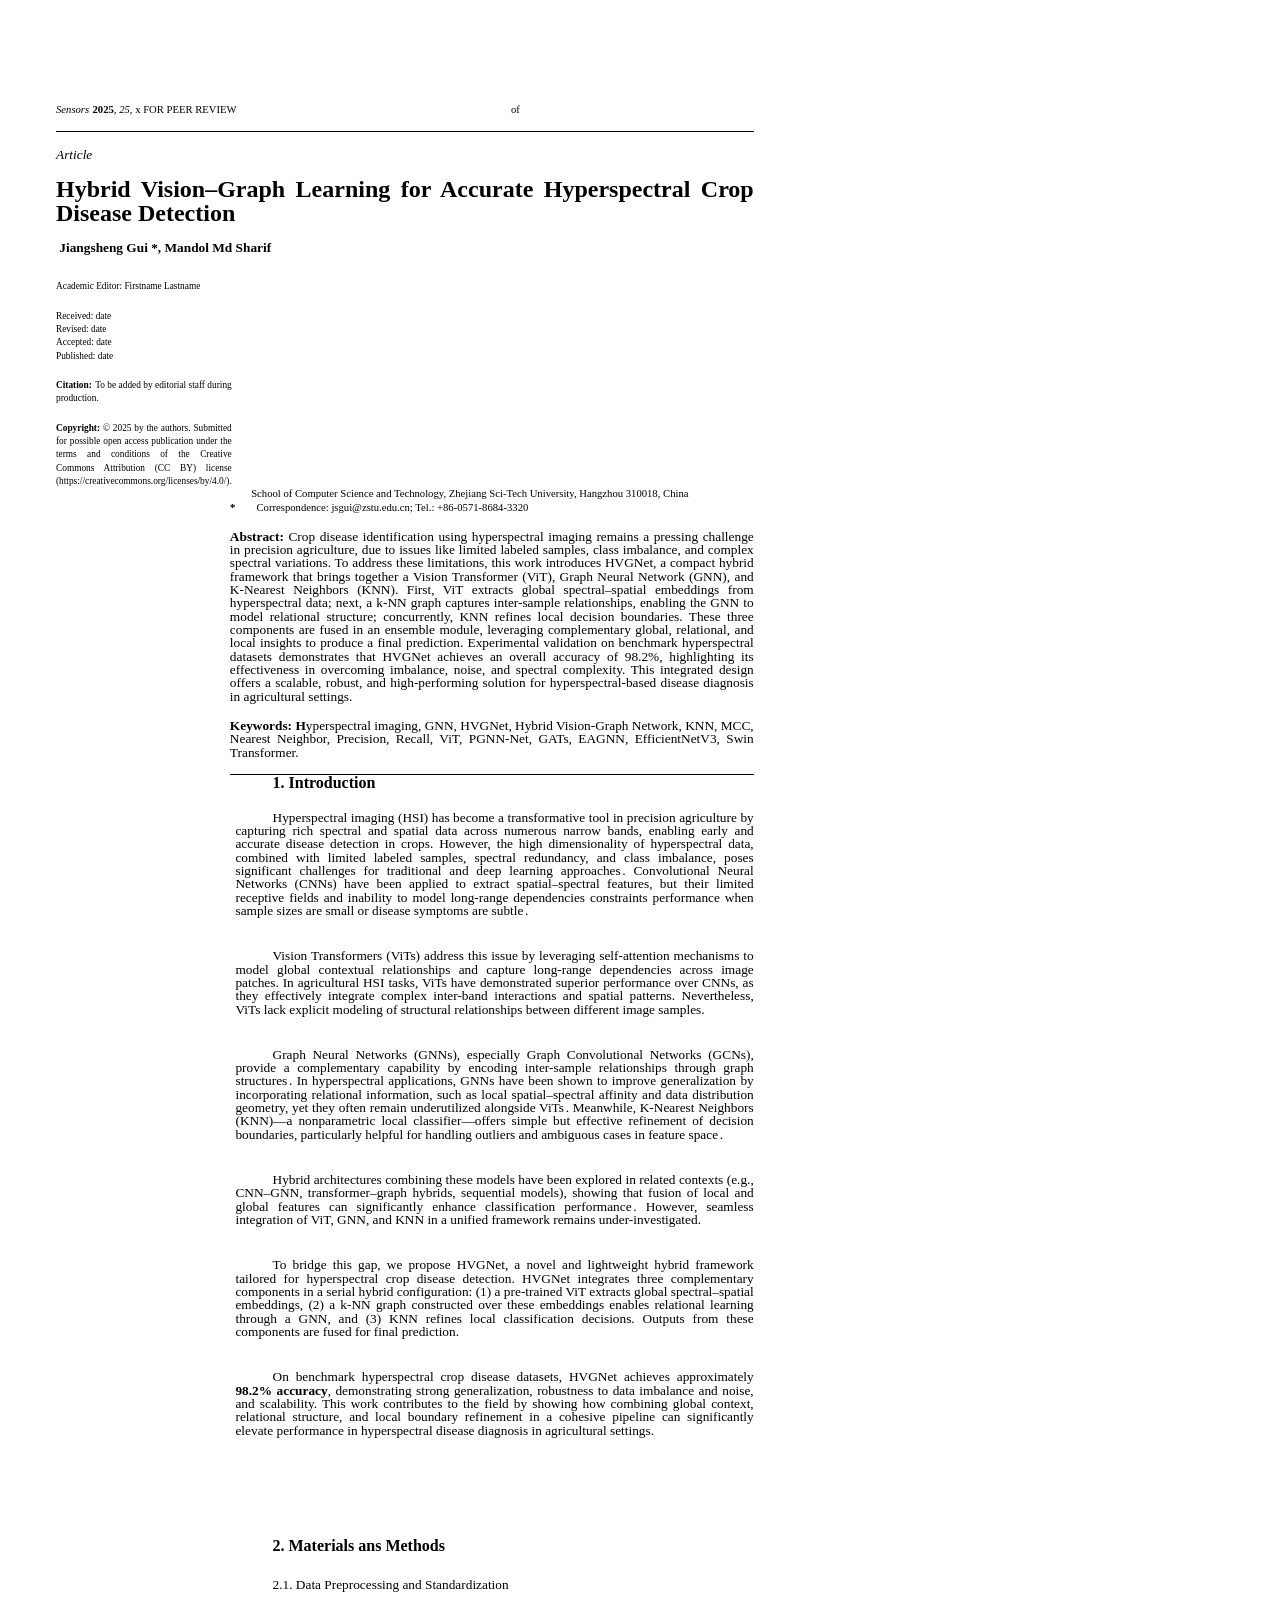
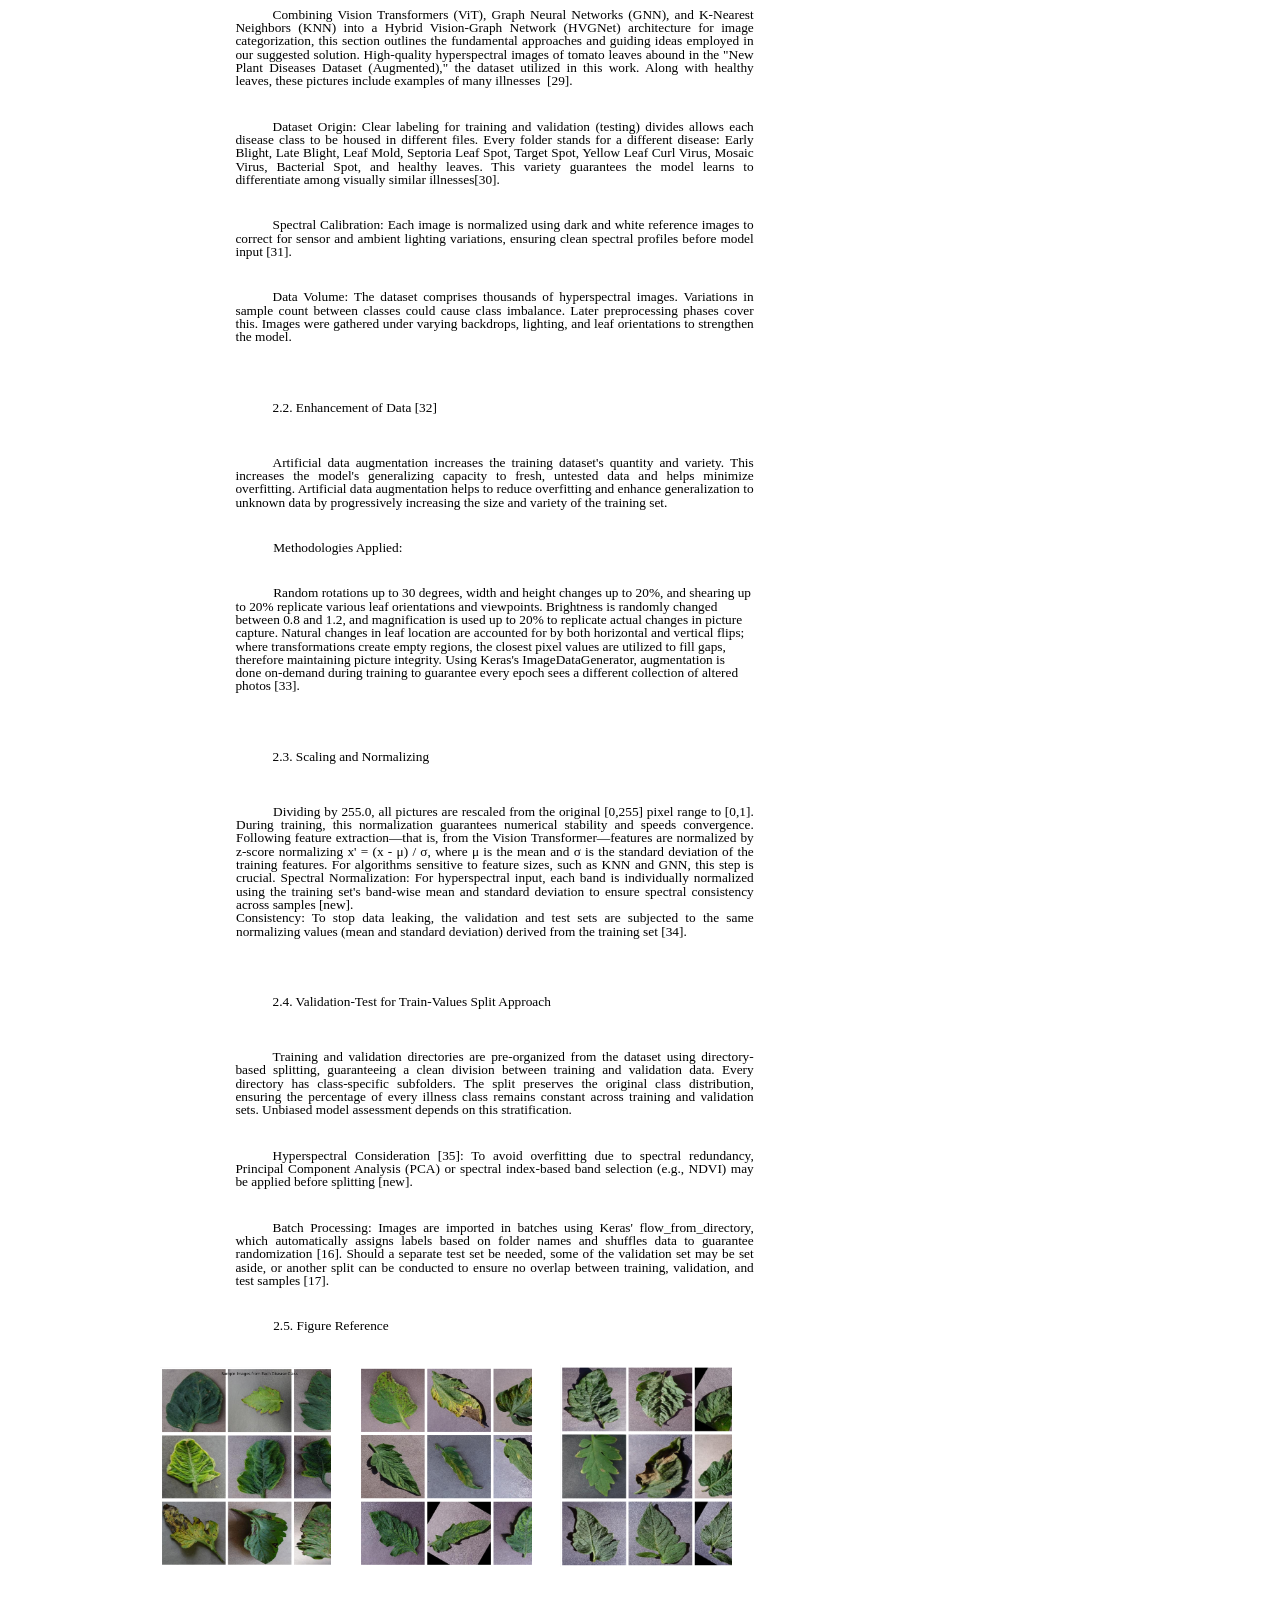
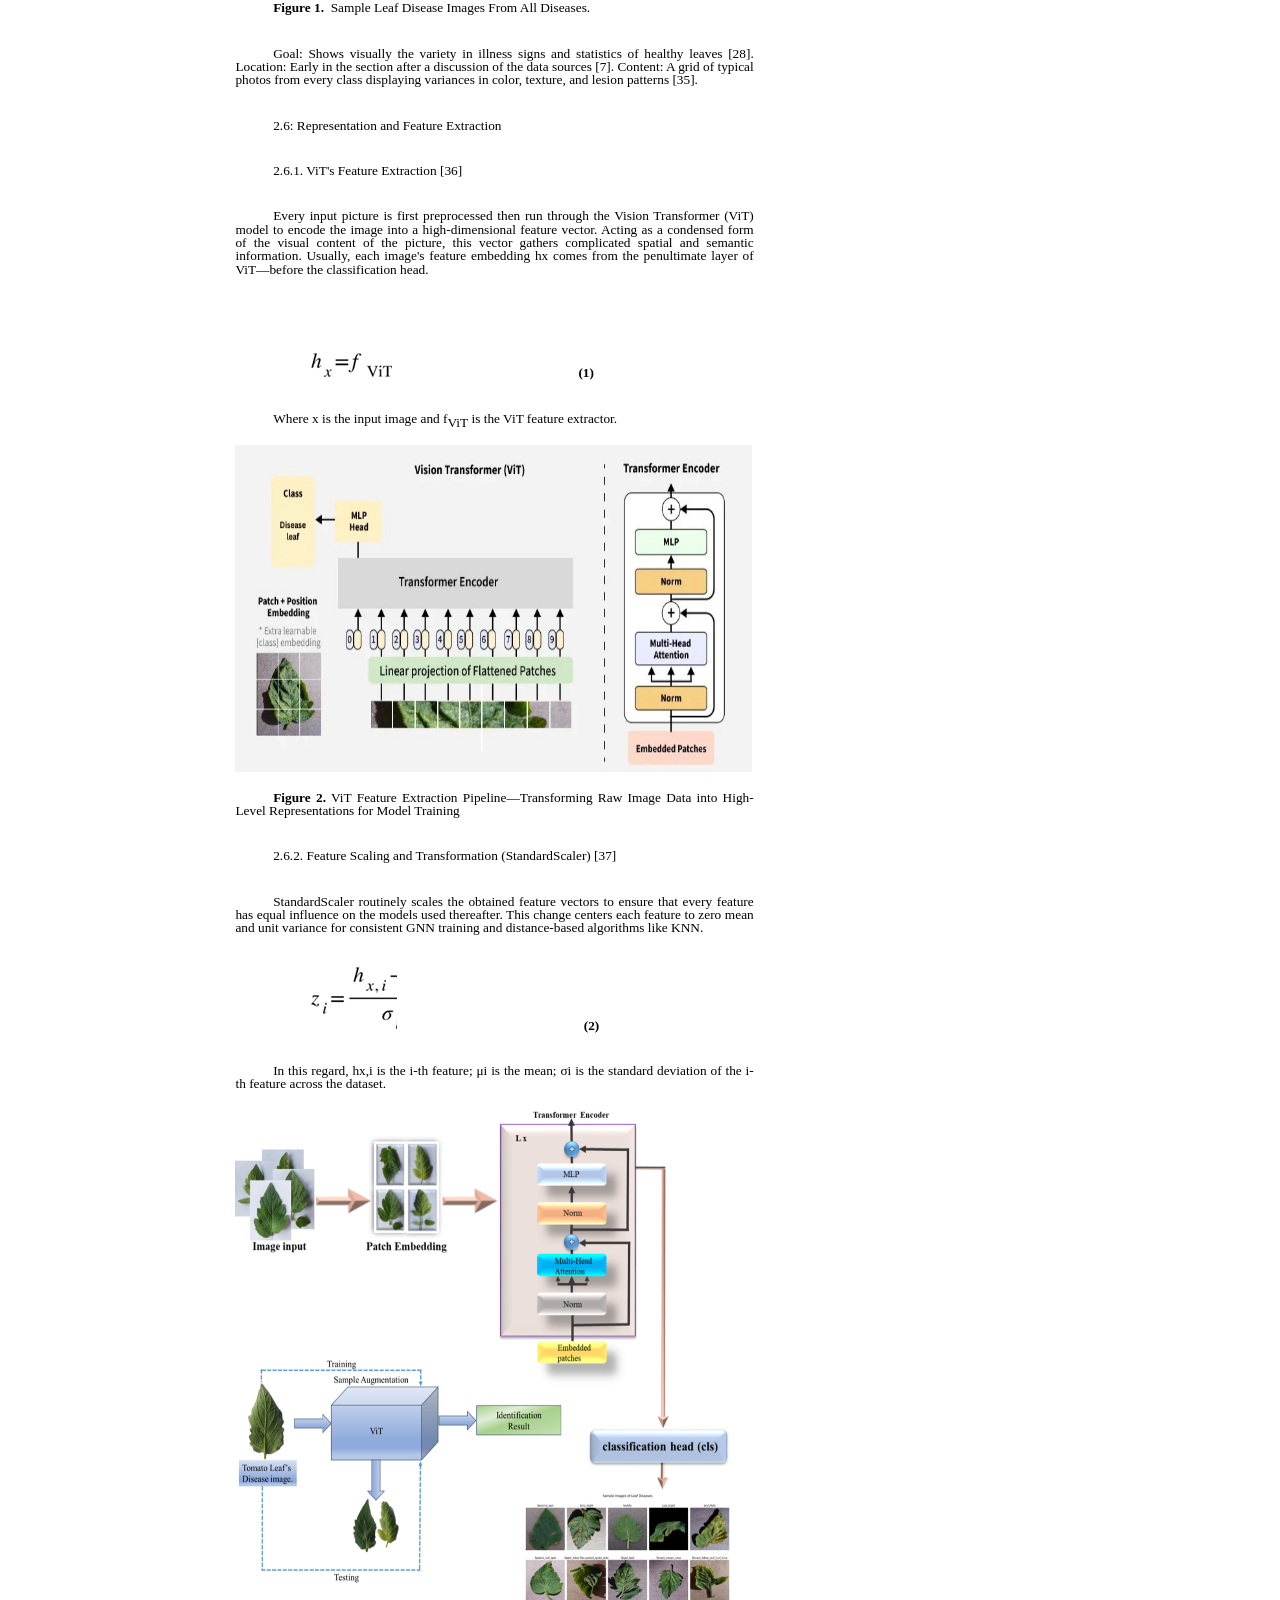
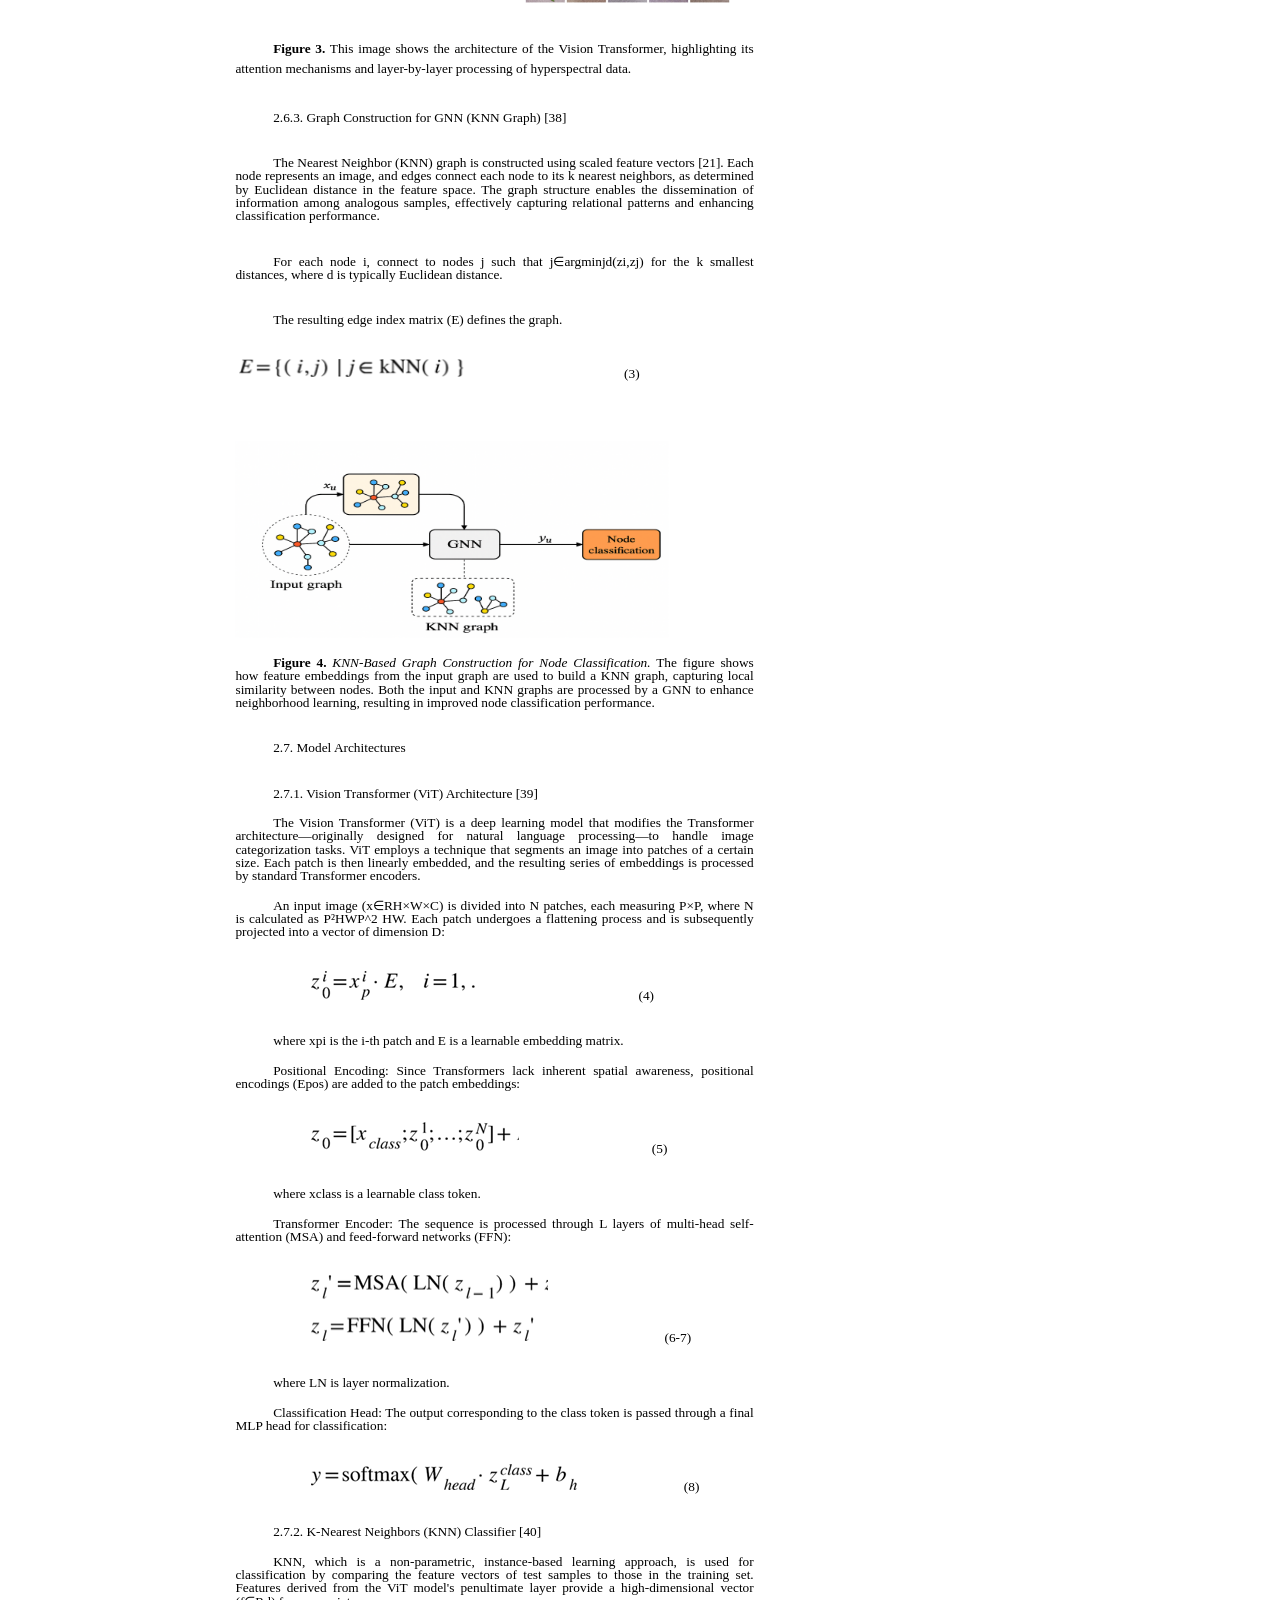
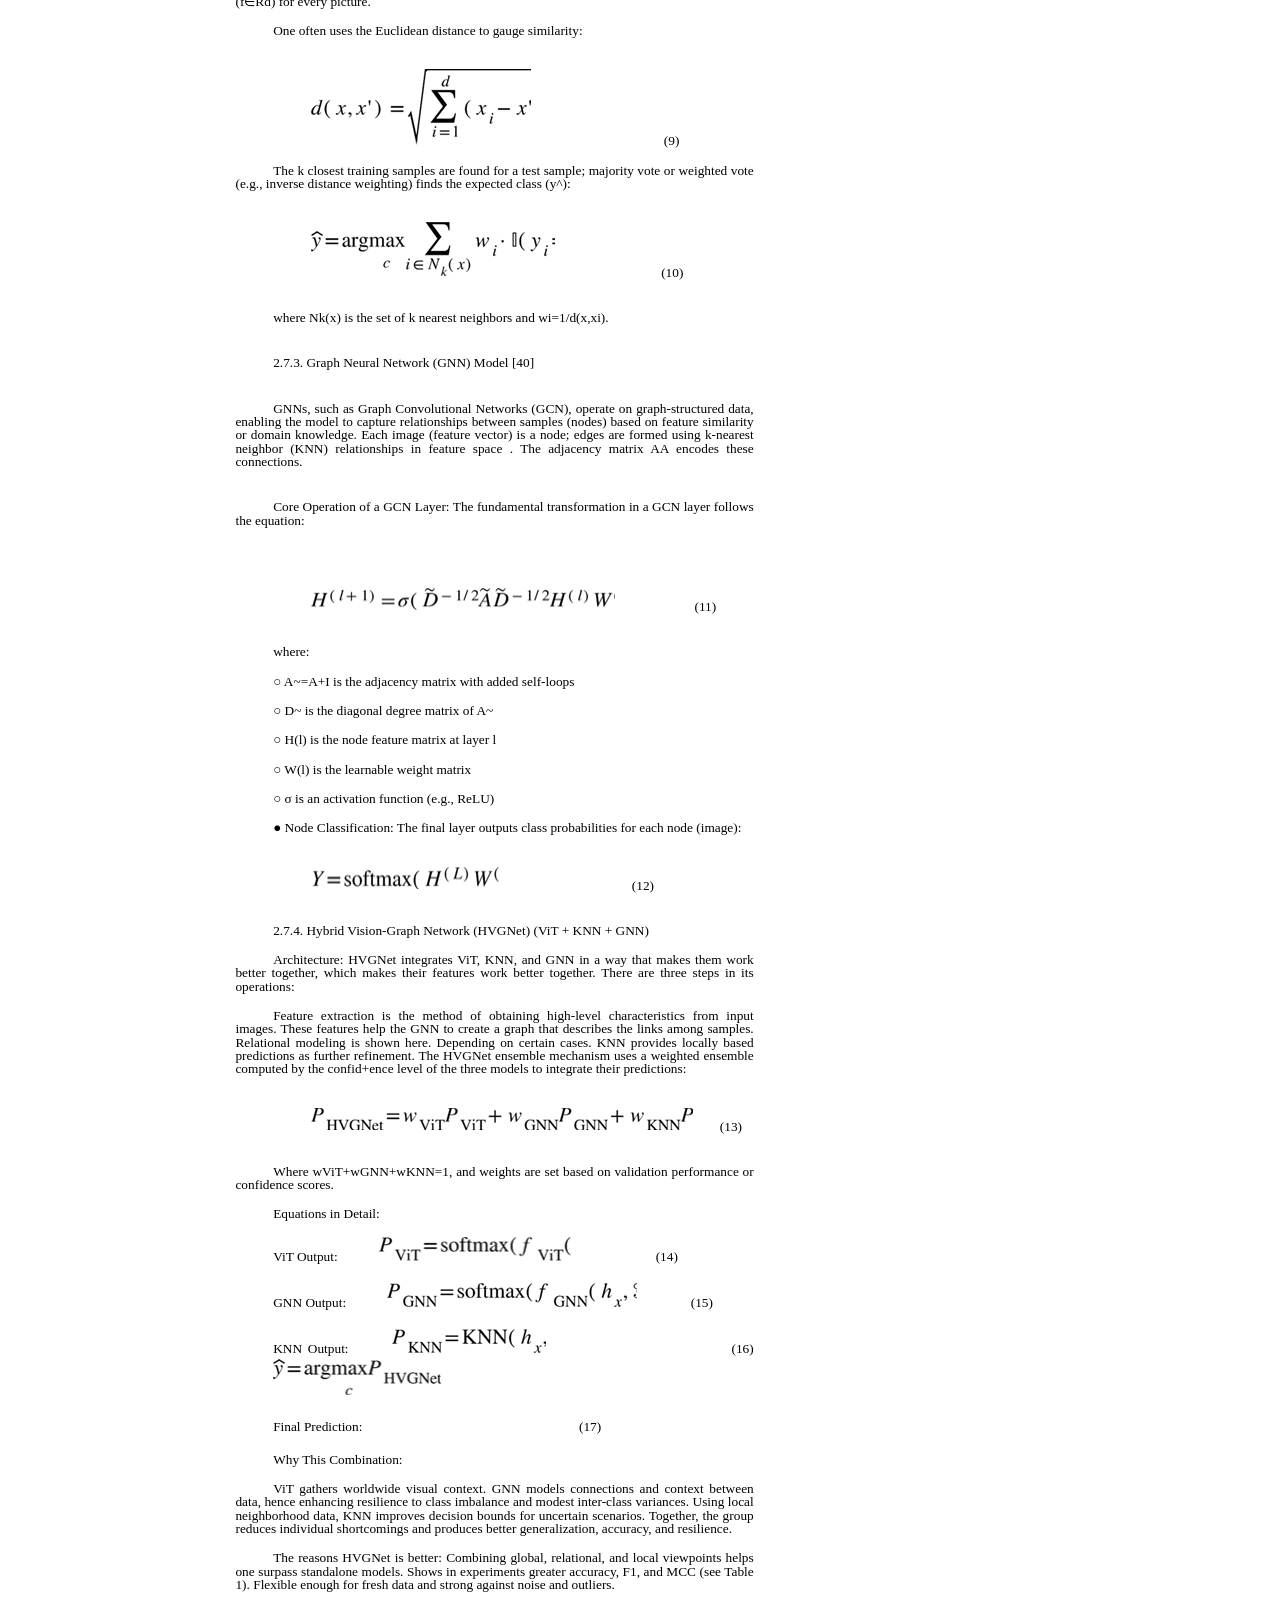
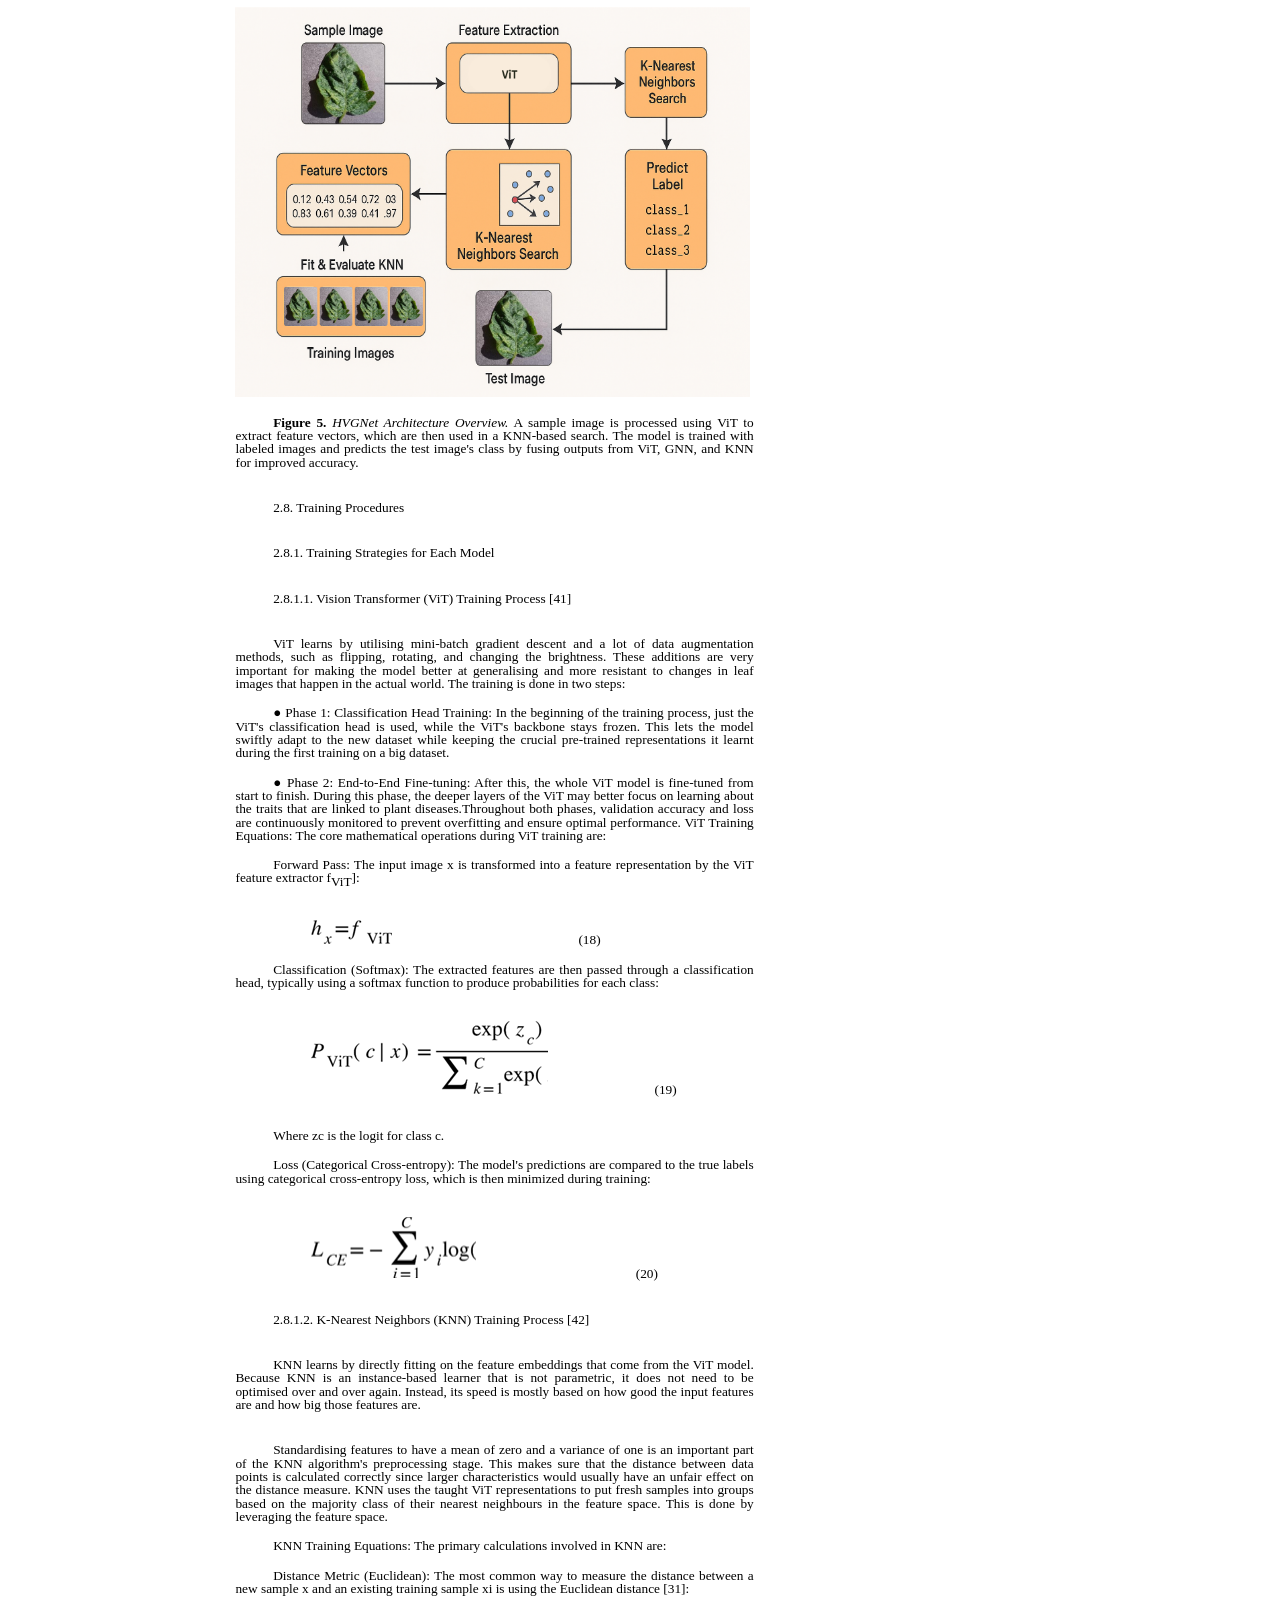
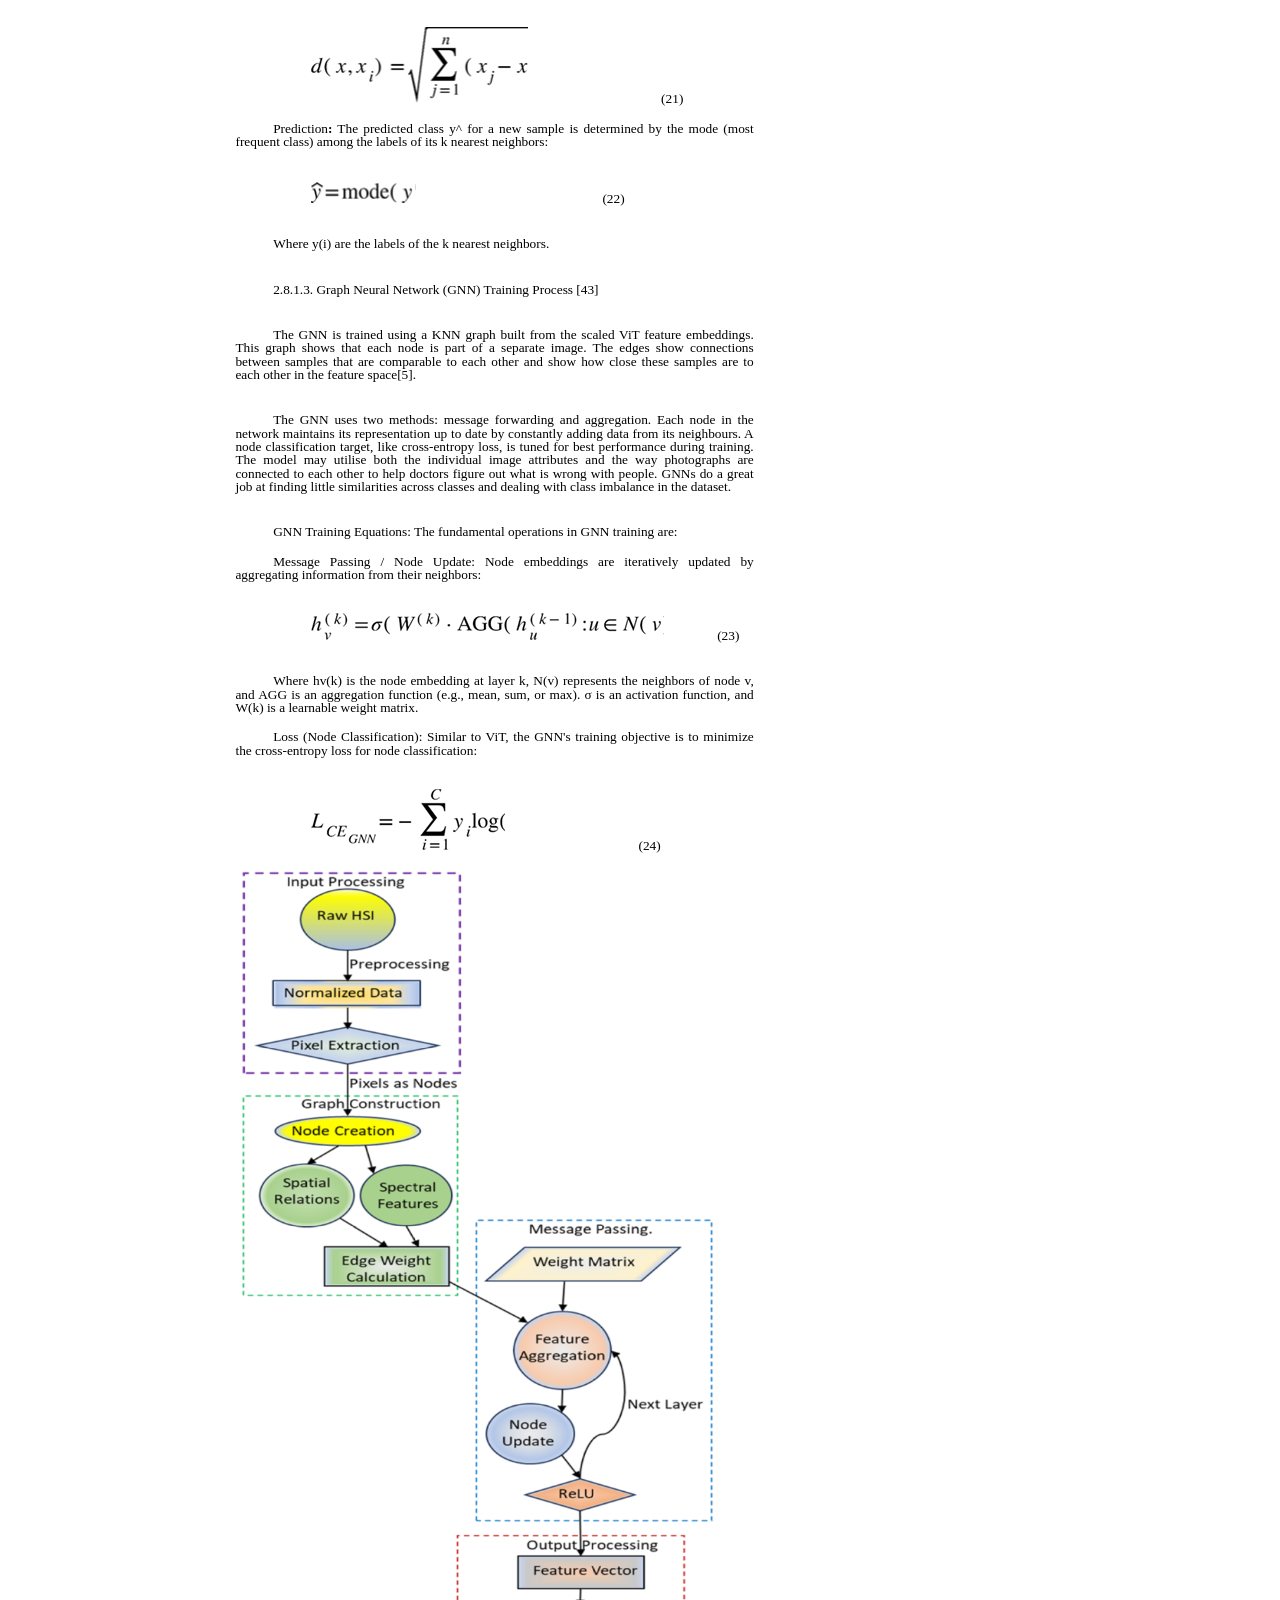
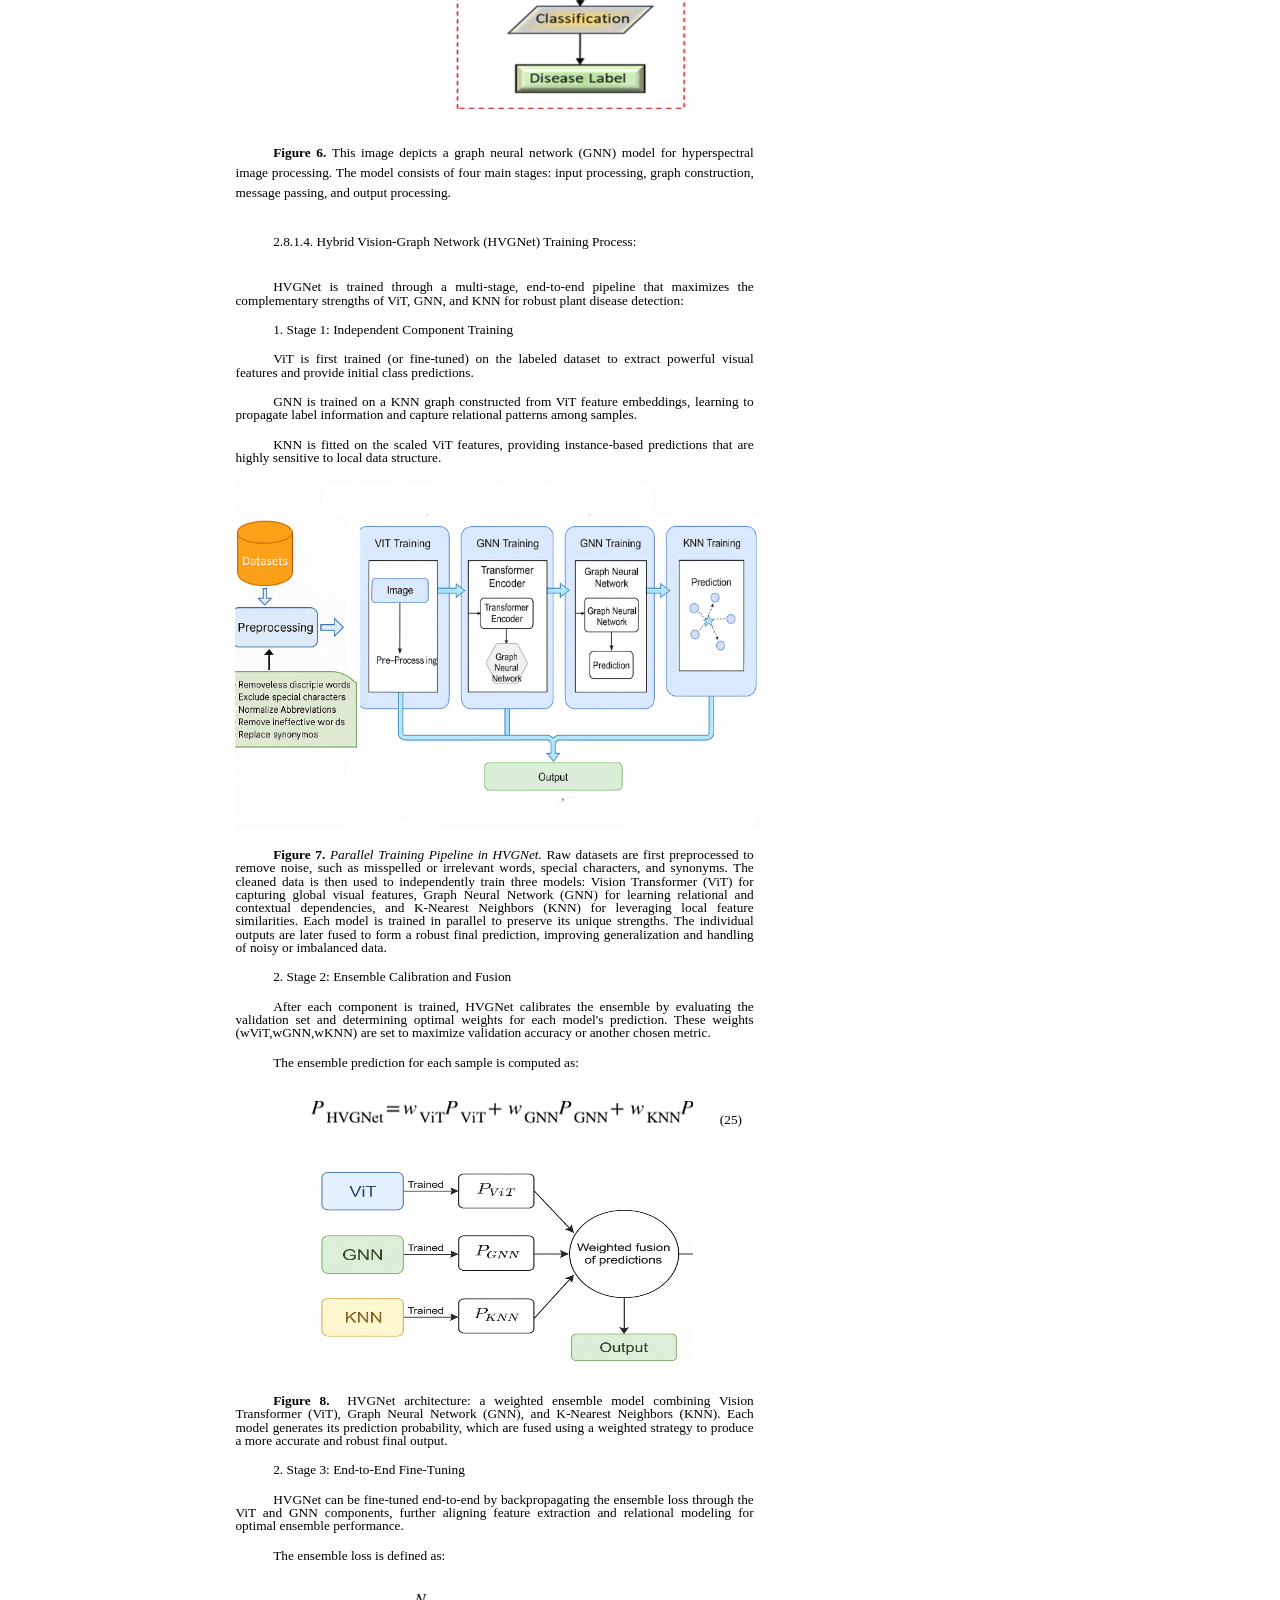
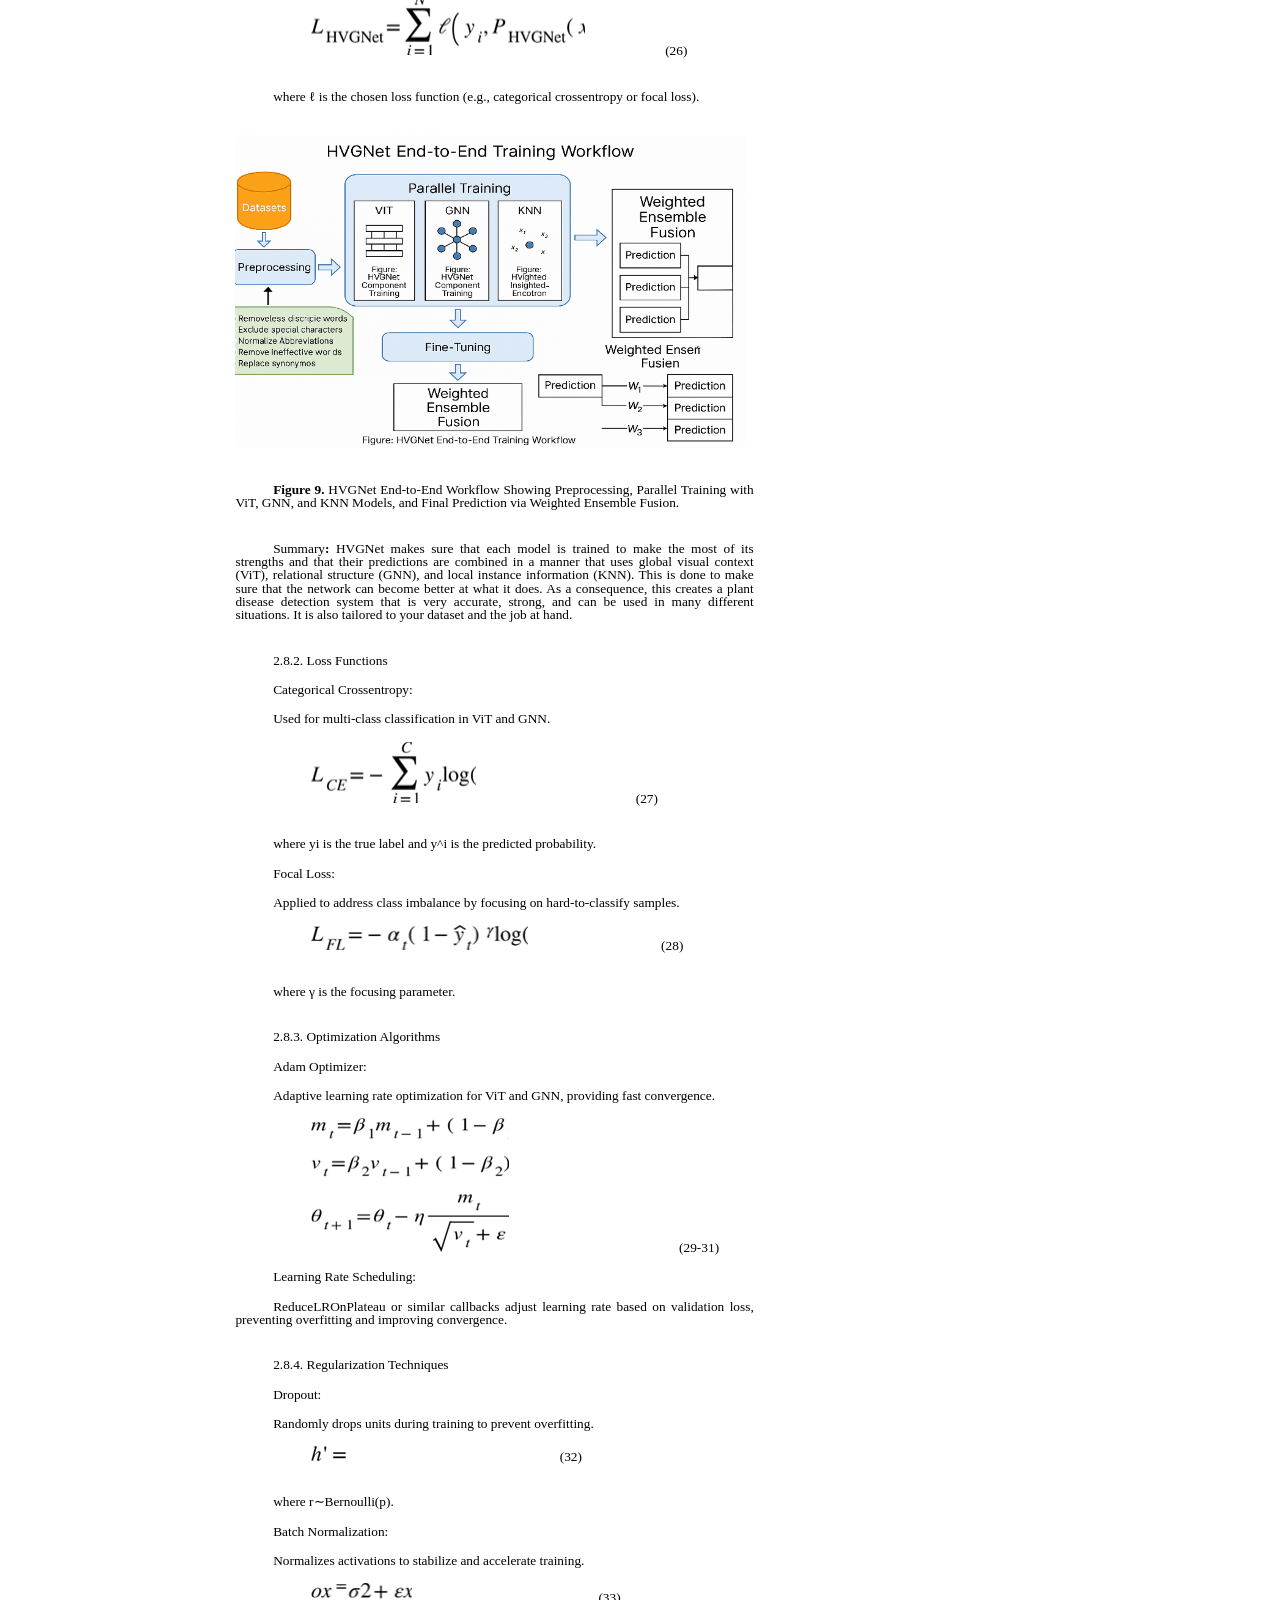
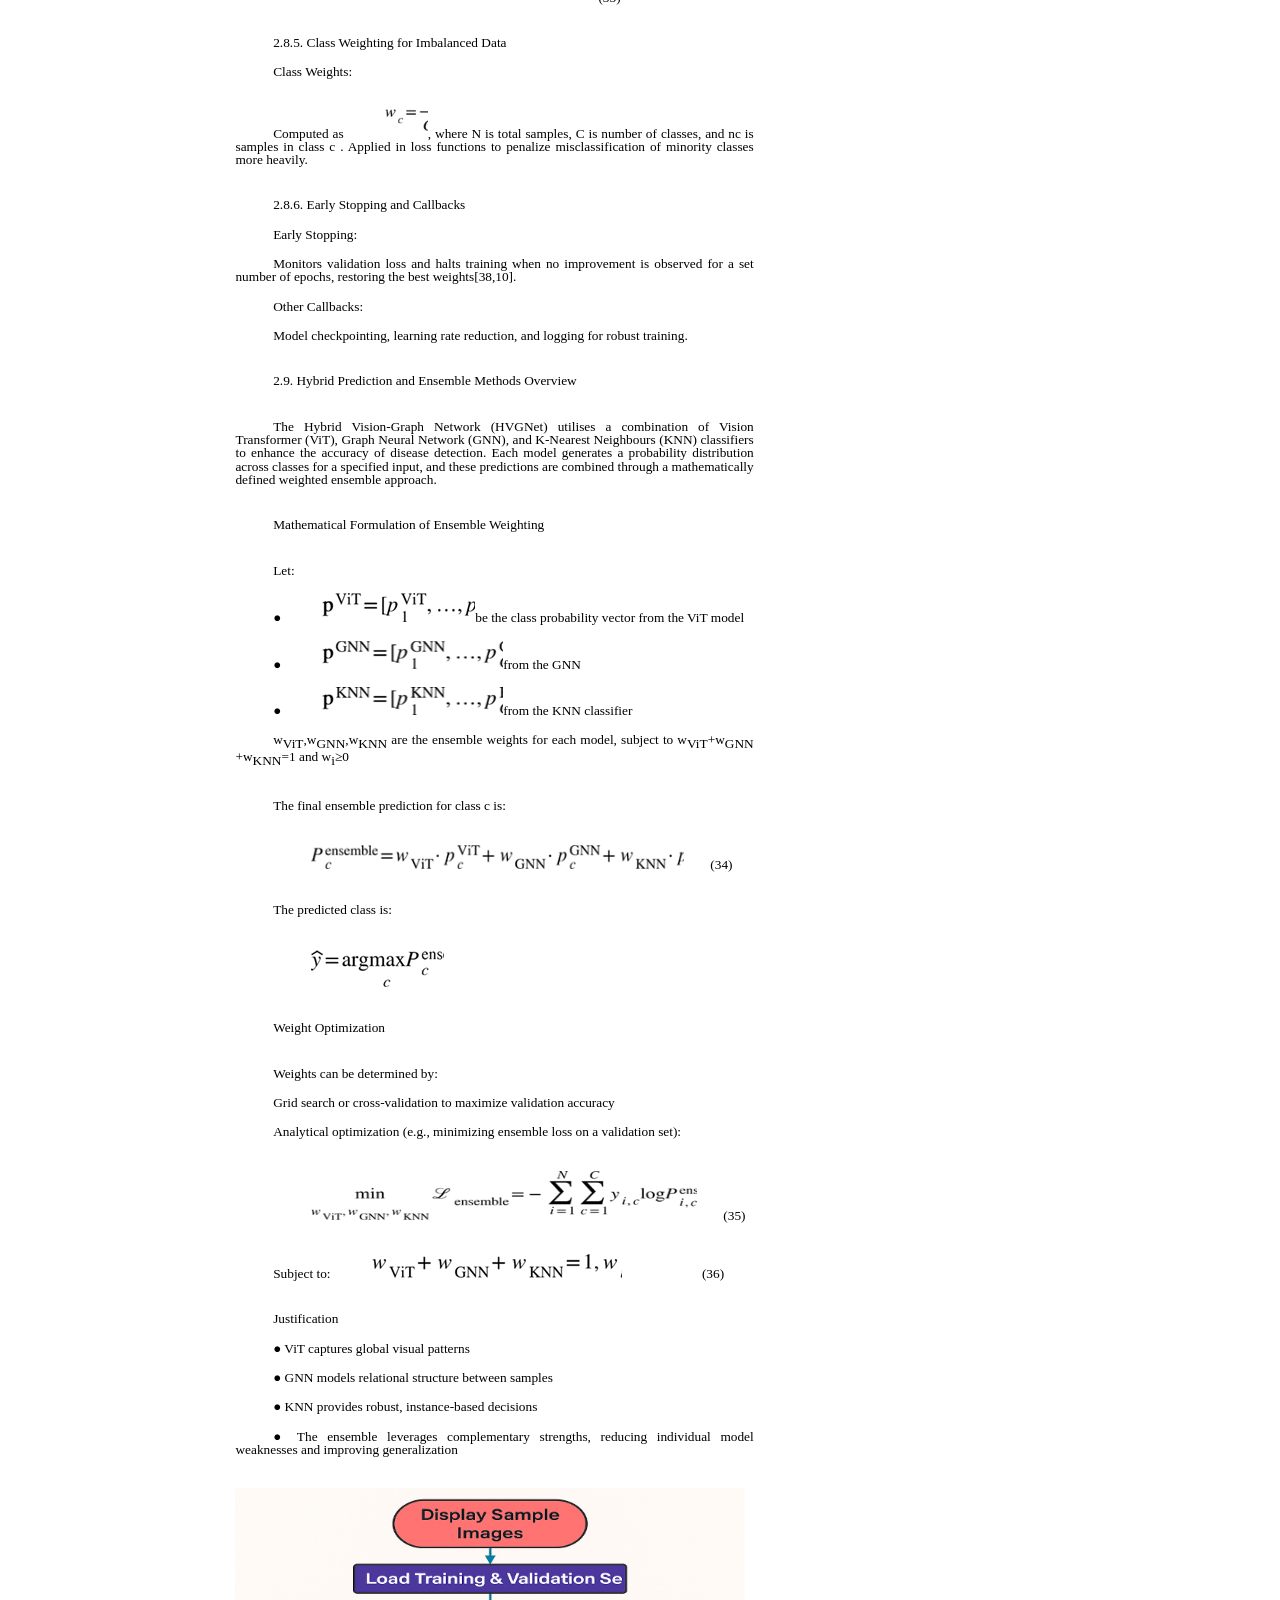
==== commit 09266bed: "file name fixed" ====
--- a/SensorMDPIformatHVGNetforHyperspectralImageCl.html
+++ b/SensorMDPIformatHVGNetforHyperspectralImageCl.html
@@ -149,15 +149,15 @@
   <p class="c5"><span class="c0">2.5. Figure Reference</span></p>
   <p class="c38"><span style=
   "overflow: hidden; display: inline-block; margin: 0.00px 0.00px; border: 0.00px solid #000000; transform: rotate(0.00rad) translateZ(0px); -webkit-transform: rotate(0.00rad) translateZ(0px); width: 199.44px; height: 200.28px;">
-  <img alt="" src="Sensor MDPI format HVGNet for Hyperspectral Image Classification in Crop Disease Detection/images/image2.png" style=
+  <img alt="" src="Sensor-MDPI-format-HVGNet-for-Hyperspectral-Image-Classification-in-Crop-Disease-Detection/images/image2.png" style=
   "width: 199.44px; height: 200.28px; margin-left: 0.00px; margin-top: 0.00px; transform: rotate(0.00rad) translateZ(0px); -webkit-transform: rotate(0.00rad) translateZ(0px);"
   title=""></span><span style=
   "overflow: hidden; display: inline-block; margin: 0.00px 0.00px; border: 0.00px solid #000000; transform: rotate(0.00rad) translateZ(0px); -webkit-transform: rotate(0.00rad) translateZ(0px); width: 200.50px; height: 200.50px;"><img alt=""
-  src="Sensor MDPI format HVGNet for Hyperspectral Image Classification in Crop Disease Detection/images/image4.png" style=
+  src="Sensor-MDPI-format-HVGNet-for-Hyperspectral-Image-Classification-in-Crop-Disease-Detection/images/image4.png" style=
   "width: 200.50px; height: 200.50px; margin-left: 0.00px; margin-top: 0.00px; transform: rotate(0.00rad) translateZ(0px); -webkit-transform: rotate(0.00rad) translateZ(0px);"
   title=""></span><span style=
   "overflow: hidden; display: inline-block; margin: 0.00px 0.00px; border: 0.00px solid #000000; transform: rotate(0.00rad) translateZ(0px); -webkit-transform: rotate(0.00rad) translateZ(0px); width: 200.50px; height: 202.51px;"><img alt=""
-  src="Sensor MDPI format HVGNet for Hyperspectral Image Classification in Crop Disease Detection/images/image21.png" style=
+  src="Sensor-MDPI-format-HVGNet-for-Hyperspectral-Image-Classification-in-Crop-Disease-Detection/images/image21.png" style=
   "width: 200.50px; height: 202.51px; margin-left: 0.00px; margin-top: 0.00px; transform: rotate(0.00rad) translateZ(0px); -webkit-transform: rotate(0.00rad) translateZ(0px);"
   title=""></span></p>
   <p class="c5"><span class="c7">Figure 1.</span> <span class="c0">&nbsp;Sample Leaf Disease Images From All
@@ -176,7 +176,7 @@
   "overflow: hidden; display: inline-block; margin: 0.00px 0.00px; border: 0.00px solid #000000; transform: rotate(0.00rad) translateZ(0px); -webkit-transform: rotate(0.00rad) translateZ(0px); width: 118.67px; height: 24.00px;">
   <img alt=
   "Title: h subscript x equals f subscript text ViT end text end subscript left parenthesis x right parenthesis - Description: {&quot;mathml&quot;:&quot;&lt;math style=\&quot;font-family:stix;font-size:16px;\&quot; xmlns=\&quot;http://www.w3.org/1998/Math/MathML\&quot;&gt;&lt;msub&gt;&lt;mi&gt;h&lt;/mi&gt;&lt;mi&gt;x&lt;/mi&gt;&lt;/msub&gt;&lt;mo&gt;=&lt;/mo&gt;&lt;msub&gt;&lt;mi&gt;f&lt;/mi&gt;&lt;mtext&gt;ViT&lt;/mtext&gt;&lt;/msub&gt;&lt;mo&gt;(&lt;/mo&gt;&lt;mi&gt;x&lt;/mi&gt;&lt;mo&gt;)&lt;/mo&gt;&lt;/math&gt;&quot;,&quot;origin&quot;:&quot;MathType Legacy&quot;,&quot;version&quot;:&quot;v3.18.1&quot;}"
-  src="Sensor MDPI format HVGNet for Hyperspectral Image Classification in Crop Disease Detection/images/image5.png" style=
+  src="Sensor-MDPI-format-HVGNet-for-Hyperspectral-Image-Classification-in-Crop-Disease-Detection/images/image5.png" style=
   "width: 118.67px; height: 24.00px; margin-left: 0.00px; margin-top: 0.00px; transform: rotate(0.00rad) translateZ(0px); -webkit-transform: rotate(0.00rad) translateZ(0px);"
   title=""></span><span class=
   "c22 c7">&nbsp;&nbsp;&nbsp;&nbsp;&nbsp;&nbsp;&nbsp;&nbsp;&nbsp;&nbsp;&nbsp;&nbsp;&nbsp;&nbsp;&nbsp;&nbsp;&nbsp;&nbsp;&nbsp;&nbsp;&nbsp;&nbsp;&nbsp;&nbsp;&nbsp;&nbsp;&nbsp;&nbsp;&nbsp;&nbsp;&nbsp;&nbsp;&nbsp;&nbsp;&nbsp;&nbsp;&nbsp;&nbsp;&nbsp;&nbsp;&nbsp;&nbsp;&nbsp;&nbsp;&nbsp;&nbsp;&nbsp;&nbsp;&nbsp;&nbsp;&nbsp;&nbsp;&nbsp;&nbsp;&nbsp;&nbsp;(1)</span></p>
@@ -184,7 +184,7 @@
   feature extractor.</span></p>
   <p class="c25"><span style=
   "overflow: hidden; display: inline-block; margin: 0.00px 0.00px; border: 0.00px solid #000000; transform: rotate(0.00rad) translateZ(0px); -webkit-transform: rotate(0.00rad) translateZ(0px); width: 516.50px; height: 327.56px;">
-  <img alt="" src="Sensor MDPI format HVGNet for Hyperspectral Image Classification in Crop Disease Detection/images/image25.png" style=
+  <img alt="" src="Sensor-MDPI-format-HVGNet-for-Hyperspectral-Image-Classification-in-Crop-Disease-Detection/images/image25.png" style=
   "width: 516.50px; height: 327.56px; margin-left: 0.00px; margin-top: 0.00px; transform: rotate(0.00rad) translateZ(0px); -webkit-transform: rotate(0.00rad) translateZ(0px);"
   title=""></span></p>
   <p class="c8"><span class="c7">Figure 2.</span><span class="c0">&nbsp;ViT Feature Extraction Pipeline—Transforming
@@ -197,7 +197,7 @@
   "overflow: hidden; display: inline-block; margin: 0.00px 0.00px; border: 0.00px solid #000000; transform: rotate(0.00rad) translateZ(0px); -webkit-transform: rotate(0.00rad) translateZ(0px); width: 124.00px; height: 62.67px;">
   <img alt=
   "Title: z subscript i equals fraction numerator h subscript x comma i end subscript minus mu subscript i over denominator sigma subscript i end fraction - Description: {&quot;mathml&quot;:&quot;&lt;math xmlns=\&quot;http://www.w3.org/1998/Math/MathML\&quot; style=\&quot;font-family:stix;font-size:16px;\&quot;&gt;&lt;msub&gt;&lt;mi&gt;z&lt;/mi&gt;&lt;mi&gt;i&lt;/mi&gt;&lt;/msub&gt;&lt;mo&gt;=&lt;/mo&gt;&lt;mfrac&gt;&lt;mrow&gt;&lt;msub&gt;&lt;mi&gt;h&lt;/mi&gt;&lt;mrow&gt;&lt;mi&gt;x&lt;/mi&gt;&lt;mo&gt;,&lt;/mo&gt;&lt;mi&gt;i&lt;/mi&gt;&lt;/mrow&gt;&lt;/msub&gt;&lt;mo&gt;-&lt;/mo&gt;&lt;msub&gt;&lt;mi&gt;&amp;#x3BC;&lt;/mi&gt;&lt;mi&gt;i&lt;/mi&gt;&lt;/msub&gt;&lt;/mrow&gt;&lt;msub&gt;&lt;mi&gt;&amp;#x3C3;&lt;/mi&gt;&lt;mi&gt;i&lt;/mi&gt;&lt;/msub&gt;&lt;/mfrac&gt;&lt;/math&gt;&quot;,&quot;origin&quot;:&quot;MathType Legacy&quot;,&quot;version&quot;:&quot;v3.18.1&quot;}"
-  src="Sensor MDPI format HVGNet for Hyperspectral Image Classification in Crop Disease Detection/images/image46.png" style=
+  src="Sensor-MDPI-format-HVGNet-for-Hyperspectral-Image-Classification-in-Crop-Disease-Detection/images/image46.png" style=
   "width: 124.00px; height: 62.67px; margin-left: 0.00px; margin-top: 0.00px; transform: rotate(0.00rad) translateZ(0px); -webkit-transform: rotate(0.00rad) translateZ(0px);"
   title=""></span><span class=
   "c22 c7">&nbsp;&nbsp;&nbsp;&nbsp;&nbsp;&nbsp;&nbsp;&nbsp;&nbsp;&nbsp;&nbsp;&nbsp;&nbsp;&nbsp;&nbsp;&nbsp;&nbsp;&nbsp;&nbsp;&nbsp;&nbsp;&nbsp;&nbsp;&nbsp;&nbsp;&nbsp;&nbsp;&nbsp;&nbsp;&nbsp;&nbsp;&nbsp;&nbsp;&nbsp;&nbsp;&nbsp;&nbsp;&nbsp;&nbsp;&nbsp;&nbsp;&nbsp;&nbsp;&nbsp;&nbsp;&nbsp;&nbsp;&nbsp;&nbsp;&nbsp;&nbsp;&nbsp;&nbsp;&nbsp;&nbsp;&nbsp;(2)</span></p>
@@ -205,7 +205,7 @@
   of the i-th feature across the dataset.</span></p>
   <p class="c25"><span style=
   "overflow: hidden; display: inline-block; margin: 0.00px 0.00px; border: 0.00px solid #000000; transform: rotate(0.00rad) translateZ(0px); -webkit-transform: rotate(0.00rad) translateZ(0px); width: 517.00px; height: 498.11px;">
-  <img alt="" src="Sensor MDPI format HVGNet for Hyperspectral Image Classification in Crop Disease Detection/images/image19.png" style=
+  <img alt="" src="Sensor-MDPI-format-HVGNet-for-Hyperspectral-Image-Classification-in-Crop-Disease-Detection/images/image19.png" style=
   "width: 517.00px; height: 498.11px; margin-left: 0.00px; margin-top: 0.00px; transform: rotate(0.00rad) translateZ(0px); -webkit-transform: rotate(0.00rad) translateZ(0px);"
   title=""></span></p>
   <p class="c57"><span class="c7">Figure 3.</span><span>&nbsp;</span><span>This image shows the architecture of the
@@ -221,14 +221,14 @@
   <p class="c5"><span class="c0">The resulting edge index matrix (E) defines the graph.</span></p>
   <p class="c42"><span>&nbsp;</span><span style=
   "overflow: hidden; display: inline-block; margin: 0.00px 0.00px; border: 0.00px solid #000000; transform: rotate(0.00rad) translateZ(0px); -webkit-transform: rotate(0.00rad) translateZ(0px); width: 225.33px; height: 18.67px;"><img alt="Title: E equals left curly bracket left parenthesis i comma j right parenthesis ∣ j element of text kNN end text left parenthesis i right parenthesis right curly bracket - Description: {&quot;mathml&quot;:&quot;&lt;math style=\&quot;font-family:stix;font-size:16px;\&quot; xmlns=\&quot;http://www.w3.org/1998/Math/MathML\&quot;&gt;&lt;mi&gt;E&lt;/mi&gt;&lt;mo&gt;=&lt;/mo&gt;&lt;mo&gt;{&lt;/mo&gt;&lt;mo&gt;(&lt;/mo&gt;&lt;mi&gt;i&lt;/mi&gt;&lt;mo&gt;,&lt;/mo&gt;&lt;mi&gt;j&lt;/mi&gt;&lt;mo&gt;)&lt;/mo&gt;&lt;mo&gt;&amp;#x2223;&lt;/mo&gt;&lt;mi&gt;j&lt;/mi&gt;&lt;mo&gt;&amp;#x2208;&lt;/mo&gt;&lt;mtext&gt;kNN&lt;/mtext&gt;&lt;mo&gt;(&lt;/mo&gt;&lt;mi&gt;i&lt;/mi&gt;&lt;mo&gt;)&lt;/mo&gt;&lt;mo&gt;}&lt;/mo&gt;&lt;/math&gt;&quot;,&quot;origin&quot;:&quot;MathType Legacy&quot;,&quot;version&quot;:&quot;v3.18.1&quot;}"
-  src="Sensor MDPI format HVGNet for Hyperspectral Image Classification in Crop Disease Detection/images/image24.png" style=
+  src="Sensor-MDPI-format-HVGNet-for-Hyperspectral-Image-Classification-in-Crop-Disease-Detection/images/image24.png" style=
   "width: 225.33px; height: 18.67px; margin-left: 0.00px; margin-top: 0.00px; transform: rotate(0.00rad) translateZ(0px); -webkit-transform: rotate(0.00rad) translateZ(0px);"
   title=""></span><span class=
   "c0">&nbsp;&nbsp;&nbsp;&nbsp;&nbsp;&nbsp;&nbsp;&nbsp;&nbsp;&nbsp;&nbsp;&nbsp;&nbsp;&nbsp;&nbsp;&nbsp;&nbsp;&nbsp;&nbsp;&nbsp;&nbsp;&nbsp;&nbsp;&nbsp;&nbsp;&nbsp;&nbsp;&nbsp;&nbsp;&nbsp;&nbsp;&nbsp;&nbsp;&nbsp;&nbsp;&nbsp;&nbsp;&nbsp;&nbsp;&nbsp;&nbsp;&nbsp;&nbsp;&nbsp;&nbsp;&nbsp;&nbsp;&nbsp;(3)</span></p>
   <p class="c5 c33"></p>
   <p class="c25"><span style=
   "overflow: hidden; display: inline-block; margin: 0.00px 0.00px; border: 0.00px solid #000000; transform: rotate(0.00rad) translateZ(0px); -webkit-transform: rotate(0.00rad) translateZ(0px); width: 433.50px; height: 196.87px;">
-  <img alt="" src="Sensor MDPI format HVGNet for Hyperspectral Image Classification in Crop Disease Detection/images/image27.png" style=
+  <img alt="" src="Sensor-MDPI-format-HVGNet-for-Hyperspectral-Image-Classification-in-Crop-Disease-Detection/images/image27.png" style=
   "width: 433.50px; height: 196.87px; margin-left: 0.00px; margin-top: 0.00px; transform: rotate(0.00rad) translateZ(0px); -webkit-transform: rotate(0.00rad) translateZ(0px);"
   title=""></span></p>
   <p class="c8"><span class="c7">Figure 4.</span> <span class="c3">KNN-Based Graph Construction for Node
@@ -248,7 +248,7 @@
   "overflow: hidden; display: inline-block; margin: 0.00px 0.00px; border: 0.00px solid #000000; transform: rotate(0.00rad) translateZ(0px); -webkit-transform: rotate(0.00rad) translateZ(0px); width: 205.33px; height: 29.33px;">
   <img alt=
   "Title: z subscript 0 superscript i equals x subscript p superscript i times E comma &nbsp;&nbsp; i equals 1 comma horizontal ellipsis comma N - Description: {&quot;mathml&quot;:&quot;&lt;math xmlns=\&quot;http://www.w3.org/1998/Math/MathML\&quot; style=\&quot;font-family:stix;font-size:16px;\&quot;&gt;&lt;msubsup&gt;&lt;mi&gt;z&lt;/mi&gt;&lt;mn&gt;0&lt;/mn&gt;&lt;mi&gt;i&lt;/mi&gt;&lt;/msubsup&gt;&lt;mo&gt;=&lt;/mo&gt;&lt;msubsup&gt;&lt;mi&gt;x&lt;/mi&gt;&lt;mi&gt;p&lt;/mi&gt;&lt;mi&gt;i&lt;/mi&gt;&lt;/msubsup&gt;&lt;mo&gt;&amp;#xB7;&lt;/mo&gt;&lt;mi&gt;E&lt;/mi&gt;&lt;mo&gt;,&lt;/mo&gt;&lt;mo&gt;&amp;#xA0;&amp;#xA0;&lt;/mo&gt;&lt;mi&gt;i&lt;/mi&gt;&lt;mo&gt;=&lt;/mo&gt;&lt;mn&gt;1&lt;/mn&gt;&lt;mo&gt;,&lt;/mo&gt;&lt;mo&gt;&amp;#x2026;&lt;/mo&gt;&lt;mo&gt;,&lt;/mo&gt;&lt;mi&gt;N&lt;/mi&gt;&lt;/math&gt;&quot;,&quot;origin&quot;:&quot;MathType Legacy&quot;,&quot;version&quot;:&quot;v3.18.1&quot;}"
-  src="Sensor MDPI format HVGNet for Hyperspectral Image Classification in Crop Disease Detection/images/image28.png" style=
+  src="Sensor-MDPI-format-HVGNet-for-Hyperspectral-Image-Classification-in-Crop-Disease-Detection/images/image28.png" style=
   "width: 205.33px; height: 29.33px; margin-left: 0.00px; margin-top: 0.00px; transform: rotate(0.00rad) translateZ(0px); -webkit-transform: rotate(0.00rad) translateZ(0px);"
   title=""></span><span class=
   "c0">&nbsp;&nbsp;&nbsp;&nbsp;&nbsp;&nbsp;&nbsp;&nbsp;&nbsp;&nbsp;&nbsp;&nbsp;&nbsp;&nbsp;&nbsp;&nbsp;&nbsp;&nbsp;&nbsp;&nbsp;&nbsp;&nbsp;&nbsp;&nbsp;&nbsp;&nbsp;&nbsp;&nbsp;&nbsp;&nbsp;&nbsp;&nbsp;&nbsp;&nbsp;&nbsp;&nbsp;&nbsp;&nbsp;&nbsp;&nbsp;&nbsp;&nbsp;&nbsp;&nbsp;&nbsp;&nbsp;&nbsp;&nbsp;(4)</span></p>
@@ -259,7 +259,7 @@
   "overflow: hidden; display: inline-block; margin: 0.00px 0.00px; border: 0.00px solid #000000; transform: rotate(0.00rad) translateZ(0px); -webkit-transform: rotate(0.00rad) translateZ(0px); width: 245.33px; height: 30.67px;">
   <img alt=
   "Title: z subscript 0 equals left square bracket x subscript c l a s s end subscript semicolon z subscript 0 superscript 1 semicolon horizontal ellipsis semicolon z subscript 0 superscript N right square bracket plus E subscript p o s end subscript - Description: {&quot;mathml&quot;:&quot;&lt;math xmlns=\&quot;http://www.w3.org/1998/Math/MathML\&quot; style=\&quot;font-family:stix;font-size:16px;\&quot;&gt;&lt;msub&gt;&lt;mi&gt;z&lt;/mi&gt;&lt;mn&gt;0&lt;/mn&gt;&lt;/msub&gt;&lt;mo&gt;=&lt;/mo&gt;&lt;mo&gt;[&lt;/mo&gt;&lt;msub&gt;&lt;mi&gt;x&lt;/mi&gt;&lt;mrow&gt;&lt;mi&gt;c&lt;/mi&gt;&lt;mi&gt;l&lt;/mi&gt;&lt;mi&gt;a&lt;/mi&gt;&lt;mi&gt;s&lt;/mi&gt;&lt;mi&gt;s&lt;/mi&gt;&lt;/mrow&gt;&lt;/msub&gt;&lt;mo&gt;;&lt;/mo&gt;&lt;msubsup&gt;&lt;mi&gt;z&lt;/mi&gt;&lt;mn&gt;0&lt;/mn&gt;&lt;mn&gt;1&lt;/mn&gt;&lt;/msubsup&gt;&lt;mo&gt;;&lt;/mo&gt;&lt;mo&gt;&amp;#x2026;&lt;/mo&gt;&lt;mo&gt;;&lt;/mo&gt;&lt;msubsup&gt;&lt;mi&gt;z&lt;/mi&gt;&lt;mn&gt;0&lt;/mn&gt;&lt;mi&gt;N&lt;/mi&gt;&lt;/msubsup&gt;&lt;mo&gt;]&lt;/mo&gt;&lt;mo&gt;+&lt;/mo&gt;&lt;msub&gt;&lt;mi&gt;E&lt;/mi&gt;&lt;mrow&gt;&lt;mi&gt;p&lt;/mi&gt;&lt;mi&gt;o&lt;/mi&gt;&lt;mi&gt;s&lt;/mi&gt;&lt;/mrow&gt;&lt;/msub&gt;&lt;/math&gt;&quot;,&quot;origin&quot;:&quot;MathType Legacy&quot;,&quot;version&quot;:&quot;v3.18.1&quot;}"
-  src="Sensor MDPI format HVGNet for Hyperspectral Image Classification in Crop Disease Detection/images/image26.png" style=
+  src="Sensor-MDPI-format-HVGNet-for-Hyperspectral-Image-Classification-in-Crop-Disease-Detection/images/image26.png" style=
   "width: 245.33px; height: 30.67px; margin-left: 0.00px; margin-top: 0.00px; transform: rotate(0.00rad) translateZ(0px); -webkit-transform: rotate(0.00rad) translateZ(0px);"
   title=""></span><span class=
   "c0">&nbsp;&nbsp;&nbsp;&nbsp;&nbsp;&nbsp;&nbsp;&nbsp;&nbsp;&nbsp;&nbsp;&nbsp;&nbsp;&nbsp;&nbsp;&nbsp;&nbsp;&nbsp;&nbsp;&nbsp;&nbsp;&nbsp;&nbsp;&nbsp;&nbsp;&nbsp;&nbsp;&nbsp;&nbsp;&nbsp;&nbsp;&nbsp;&nbsp;&nbsp;&nbsp;&nbsp;&nbsp;&nbsp;&nbsp;&nbsp;(5)</span></p>
@@ -270,7 +270,7 @@
   "overflow: hidden; display: inline-block; margin: 0.00px 0.00px; border: 0.00px solid #000000; transform: rotate(0.00rad) translateZ(0px); -webkit-transform: rotate(0.00rad) translateZ(0px); width: 274.67px; height: 66.67px;">
   <img alt=
   "Title: z subscript l apostrophe equals text MSA end text left parenthesis text LN end text left parenthesis z subscript l minus 1 end subscript right parenthesis right parenthesis plus z subscript l minus 1 end subscript z subscript l equals text FFN end text left parenthesis text LN end text left parenthesis z subscript l apostrophe right parenthesis right parenthesis plus z subscript l apostrophe - Description: {&quot;mathml&quot;:&quot;&lt;math xmlns=\&quot;http://www.w3.org/1998/Math/MathML\&quot; style=\&quot;font-family:stix;font-size:16px;\&quot;&gt;&lt;msub&gt;&lt;mi&gt;z&lt;/mi&gt;&lt;mi&gt;l&lt;/mi&gt;&lt;/msub&gt;&lt;mo&gt;'&lt;/mo&gt;&lt;mo&gt;=&lt;/mo&gt;&lt;mtext&gt;MSA&lt;/mtext&gt;&lt;mo&gt;(&lt;/mo&gt;&lt;mtext&gt;LN&lt;/mtext&gt;&lt;mo&gt;(&lt;/mo&gt;&lt;msub&gt;&lt;mi&gt;z&lt;/mi&gt;&lt;mrow&gt;&lt;mi&gt;l&lt;/mi&gt;&lt;mo&gt;-&lt;/mo&gt;&lt;mn&gt;1&lt;/mn&gt;&lt;/mrow&gt;&lt;/msub&gt;&lt;mo&gt;)&lt;/mo&gt;&lt;mo&gt;)&lt;/mo&gt;&lt;mo&gt;+&lt;/mo&gt;&lt;msub&gt;&lt;mi&gt;z&lt;/mi&gt;&lt;mrow&gt;&lt;mi&gt;l&lt;/mi&gt;&lt;mo&gt;-&lt;/mo&gt;&lt;mn&gt;1&lt;/mn&gt;&lt;/mrow&gt;&lt;/msub&gt;&lt;mspace linebreak=\&quot;newline\&quot;/&gt;&lt;msub&gt;&lt;mi&gt;z&lt;/mi&gt;&lt;mi&gt;l&lt;/mi&gt;&lt;/msub&gt;&lt;mo&gt;=&lt;/mo&gt;&lt;mtext&gt;FFN&lt;/mtext&gt;&lt;mo&gt;(&lt;/mo&gt;&lt;mtext&gt;LN&lt;/mtext&gt;&lt;mo&gt;(&lt;/mo&gt;&lt;msub&gt;&lt;mi&gt;z&lt;/mi&gt;&lt;mi&gt;l&lt;/mi&gt;&lt;/msub&gt;&lt;mo&gt;'&lt;/mo&gt;&lt;mo&gt;)&lt;/mo&gt;&lt;mo&gt;)&lt;/mo&gt;&lt;mo&gt;+&lt;/mo&gt;&lt;msub&gt;&lt;mi&gt;z&lt;/mi&gt;&lt;mi&gt;l&lt;/mi&gt;&lt;/msub&gt;&lt;mo&gt;'&lt;/mo&gt;&lt;/math&gt;&quot;,&quot;origin&quot;:&quot;MathType Legacy&quot;,&quot;version&quot;:&quot;v3.18.1&quot;}"
-  src="Sensor MDPI format HVGNet for Hyperspectral Image Classification in Crop Disease Detection/images/image39.png" style=
+  src="Sensor-MDPI-format-HVGNet-for-Hyperspectral-Image-Classification-in-Crop-Disease-Detection/images/image39.png" style=
   "width: 274.67px; height: 66.67px; margin-left: 0.00px; margin-top: 0.00px; transform: rotate(0.00rad) translateZ(0px); -webkit-transform: rotate(0.00rad) translateZ(0px);"
   title=""></span><span class=
   "c0">&nbsp;&nbsp;&nbsp;&nbsp;&nbsp;&nbsp;&nbsp;&nbsp;&nbsp;&nbsp;&nbsp;&nbsp;&nbsp;&nbsp;&nbsp;&nbsp;&nbsp;&nbsp;&nbsp;&nbsp;&nbsp;&nbsp;&nbsp;&nbsp;&nbsp;
@@ -282,7 +282,7 @@
   "overflow: hidden; display: inline-block; margin: 0.00px 0.00px; border: 0.00px solid #000000; transform: rotate(0.00rad) translateZ(0px); -webkit-transform: rotate(0.00rad) translateZ(0px); width: 304.00px; height: 26.67px;">
   <img alt=
   "Title: y equals text softmax end text left parenthesis W subscript h e a d end subscript times z subscript L superscript c l a s s end superscript plus b subscript h e a d end subscript right parenthesis - Description: {&quot;mathml&quot;:&quot;&lt;math xmlns=\&quot;http://www.w3.org/1998/Math/MathML\&quot; style=\&quot;font-family:stix;font-size:16px;\&quot;&gt;&lt;mi&gt;y&lt;/mi&gt;&lt;mo&gt;=&lt;/mo&gt;&lt;mtext&gt;softmax&lt;/mtext&gt;&lt;mo&gt;(&lt;/mo&gt;&lt;msub&gt;&lt;mi&gt;W&lt;/mi&gt;&lt;mrow&gt;&lt;mi&gt;h&lt;/mi&gt;&lt;mi&gt;e&lt;/mi&gt;&lt;mi&gt;a&lt;/mi&gt;&lt;mi&gt;d&lt;/mi&gt;&lt;/mrow&gt;&lt;/msub&gt;&lt;mo&gt;&amp;#xB7;&lt;/mo&gt;&lt;msubsup&gt;&lt;mi&gt;z&lt;/mi&gt;&lt;mi&gt;L&lt;/mi&gt;&lt;mrow&gt;&lt;mi&gt;c&lt;/mi&gt;&lt;mi&gt;l&lt;/mi&gt;&lt;mi&gt;a&lt;/mi&gt;&lt;mi&gt;s&lt;/mi&gt;&lt;mi&gt;s&lt;/mi&gt;&lt;/mrow&gt;&lt;/msubsup&gt;&lt;mo&gt;+&lt;/mo&gt;&lt;msub&gt;&lt;mi&gt;b&lt;/mi&gt;&lt;mrow&gt;&lt;mi&gt;h&lt;/mi&gt;&lt;mi&gt;e&lt;/mi&gt;&lt;mi&gt;a&lt;/mi&gt;&lt;mi&gt;d&lt;/mi&gt;&lt;/mrow&gt;&lt;/msub&gt;&lt;mo&gt;)&lt;/mo&gt;&lt;/math&gt;&quot;,&quot;origin&quot;:&quot;MathType Legacy&quot;,&quot;version&quot;:&quot;v3.18.1&quot;}"
-  src="Sensor MDPI format HVGNet for Hyperspectral Image Classification in Crop Disease Detection/images/image41.png" style=
+  src="Sensor-MDPI-format-HVGNet-for-Hyperspectral-Image-Classification-in-Crop-Disease-Detection/images/image41.png" style=
   "width: 304.00px; height: 26.67px; margin-left: 0.00px; margin-top: 0.00px; transform: rotate(0.00rad) translateZ(0px); -webkit-transform: rotate(0.00rad) translateZ(0px);"
   title=""></span><span class=
   "c0">&nbsp;&nbsp;&nbsp;&nbsp;&nbsp;&nbsp;&nbsp;&nbsp;&nbsp;&nbsp;&nbsp;&nbsp;&nbsp;&nbsp;&nbsp;&nbsp;&nbsp;&nbsp;&nbsp;&nbsp;&nbsp;&nbsp;&nbsp;&nbsp;&nbsp;&nbsp;&nbsp;&nbsp;&nbsp;&nbsp;&nbsp;&nbsp;(8)</span></p>
@@ -295,7 +295,7 @@
   "overflow: hidden; display: inline-block; margin: 0.00px 0.00px; border: 0.00px solid #000000; transform: rotate(0.00rad) translateZ(0px); -webkit-transform: rotate(0.00rad) translateZ(0px); width: 257.33px; height: 76.00px;">
   <img alt=
   "Title: d left parenthesis x comma x apostrophe right parenthesis equals square root of sum from i equals 1 to d of left parenthesis x subscript i minus x apostrophe subscript i right parenthesis squared end root - Description: {&quot;mathml&quot;:&quot;&lt;math xmlns=\&quot;http://www.w3.org/1998/Math/MathML\&quot; style=\&quot;font-family:stix;font-size:16px;\&quot;&gt;&lt;mi&gt;d&lt;/mi&gt;&lt;mo&gt;(&lt;/mo&gt;&lt;mi&gt;x&lt;/mi&gt;&lt;mo&gt;,&lt;/mo&gt;&lt;mi&gt;x&lt;/mi&gt;&lt;mo&gt;'&lt;/mo&gt;&lt;mo&gt;)&lt;/mo&gt;&lt;mo&gt;=&lt;/mo&gt;&lt;msqrt&gt;&lt;munderover&gt;&lt;mo&gt;&amp;#x2211;&lt;/mo&gt;&lt;mrow&gt;&lt;mi&gt;i&lt;/mi&gt;&lt;mo&gt;=&lt;/mo&gt;&lt;mn&gt;1&lt;/mn&gt;&lt;/mrow&gt;&lt;mi&gt;d&lt;/mi&gt;&lt;/munderover&gt;&lt;mo&gt;(&lt;/mo&gt;&lt;msub&gt;&lt;mi&gt;x&lt;/mi&gt;&lt;mi&gt;i&lt;/mi&gt;&lt;/msub&gt;&lt;mo&gt;-&lt;/mo&gt;&lt;mi&gt;x&lt;/mi&gt;&lt;msub&gt;&lt;mo&gt;'&lt;/mo&gt;&lt;mi&gt;i&lt;/mi&gt;&lt;/msub&gt;&lt;msup&gt;&lt;mo&gt;)&lt;/mo&gt;&lt;mn&gt;2&lt;/mn&gt;&lt;/msup&gt;&lt;/msqrt&gt;&lt;/math&gt;&quot;,&quot;origin&quot;:&quot;MathType Legacy&quot;,&quot;version&quot;:&quot;v3.18.1&quot;}"
-  src="Sensor MDPI format HVGNet for Hyperspectral Image Classification in Crop Disease Detection/images/image13.png" style=
+  src="Sensor-MDPI-format-HVGNet-for-Hyperspectral-Image-Classification-in-Crop-Disease-Detection/images/image13.png" style=
   "width: 257.33px; height: 76.00px; margin-left: 0.00px; margin-top: 0.00px; transform: rotate(0.00rad) translateZ(0px); -webkit-transform: rotate(0.00rad) translateZ(0px);"
   title=""></span><span class=
   "c0">&nbsp;&nbsp;&nbsp;&nbsp;&nbsp;&nbsp;&nbsp;&nbsp;&nbsp;&nbsp;&nbsp;&nbsp;&nbsp;&nbsp;&nbsp;&nbsp;&nbsp;&nbsp;&nbsp;&nbsp;&nbsp;&nbsp;&nbsp;&nbsp;&nbsp;&nbsp;&nbsp;&nbsp;&nbsp;&nbsp;&nbsp;&nbsp;&nbsp;&nbsp;&nbsp;&nbsp;&nbsp;&nbsp;&nbsp;&nbsp;(9)</span></p>
@@ -305,7 +305,7 @@
   "overflow: hidden; display: inline-block; margin: 0.00px 0.00px; border: 0.00px solid #000000; transform: rotate(0.00rad) translateZ(0px); -webkit-transform: rotate(0.00rad) translateZ(0px); width: 281.33px; height: 54.67px;">
   <img alt=
   "Title: y with hat on top equals arg max with c below sum for i element of N subscript k left parenthesis x right parenthesis of w subscript i times straight 𝕀 left parenthesis y subscript i equals c right parenthesis - Description: {&quot;mathml&quot;:&quot;&lt;math xmlns=\&quot;http://www.w3.org/1998/Math/MathML\&quot; style=\&quot;font-family:stix;font-size:16px;\&quot;&gt;&lt;mover&gt;&lt;mi&gt;y&lt;/mi&gt;&lt;mo&gt;^&lt;/mo&gt;&lt;/mover&gt;&lt;mo&gt;=&lt;/mo&gt;&lt;mi&gt;arg&lt;/mi&gt;&lt;munder&gt;&lt;mi&gt;max&lt;/mi&gt;&lt;mi&gt;c&lt;/mi&gt;&lt;/munder&gt;&lt;munder&gt;&lt;mo&gt;&amp;#x2211;&lt;/mo&gt;&lt;mrow&gt;&lt;mi&gt;i&lt;/mi&gt;&lt;mo&gt;&amp;#x2208;&lt;/mo&gt;&lt;msub&gt;&lt;mi&gt;N&lt;/mi&gt;&lt;mi&gt;k&lt;/mi&gt;&lt;/msub&gt;&lt;mo&gt;(&lt;/mo&gt;&lt;mi&gt;x&lt;/mi&gt;&lt;mo&gt;)&lt;/mo&gt;&lt;/mrow&gt;&lt;/munder&gt;&lt;msub&gt;&lt;mi&gt;w&lt;/mi&gt;&lt;mi&gt;i&lt;/mi&gt;&lt;/msub&gt;&lt;mo&gt;&amp;#xB7;&lt;/mo&gt;&lt;mi mathvariant=\&quot;normal\&quot;&gt;&amp;#x1D540;&lt;/mi&gt;&lt;mo&gt;(&lt;/mo&gt;&lt;msub&gt;&lt;mi&gt;y&lt;/mi&gt;&lt;mi&gt;i&lt;/mi&gt;&lt;/msub&gt;&lt;mo&gt;=&lt;/mo&gt;&lt;mi&gt;c&lt;/mi&gt;&lt;mo&gt;)&lt;/mo&gt;&lt;/math&gt;&quot;,&quot;origin&quot;:&quot;MathType Legacy&quot;,&quot;version&quot;:&quot;v3.18.1&quot;}"
-  src="Sensor MDPI format HVGNet for Hyperspectral Image Classification in Crop Disease Detection/images/image45.png" style=
+  src="Sensor-MDPI-format-HVGNet-for-Hyperspectral-Image-Classification-in-Crop-Disease-Detection/images/image45.png" style=
   "width: 281.33px; height: 54.67px; margin-left: 0.00px; margin-top: 0.00px; transform: rotate(0.00rad) translateZ(0px); -webkit-transform: rotate(0.00rad) translateZ(0px);"
   title=""></span><span class=
   "c0">&nbsp;&nbsp;&nbsp;&nbsp;&nbsp;&nbsp;&nbsp;&nbsp;&nbsp;&nbsp;&nbsp;&nbsp;&nbsp;&nbsp;&nbsp;&nbsp;&nbsp;&nbsp;&nbsp;&nbsp;&nbsp;&nbsp;&nbsp;&nbsp;&nbsp;&nbsp;&nbsp;&nbsp;&nbsp;&nbsp;&nbsp;&nbsp;(10)</span></p>
@@ -322,7 +322,7 @@
   "overflow: hidden; display: inline-block; margin: 0.00px 0.00px; border: 0.00px solid #000000; transform: rotate(0.00rad) translateZ(0px); -webkit-transform: rotate(0.00rad) translateZ(0px); width: 341.33px; height: 22.67px;">
   <img alt=
   "Title: H to the power of left parenthesis l plus 1 right parenthesis end exponent equals sigma left parenthesis D with tilde on top to the power of negative 1 divided by 2 end exponent A with tilde on top D with tilde on top to the power of negative 1 divided by 2 end exponent H to the power of left parenthesis l right parenthesis end exponent W to the power of left parenthesis l right parenthesis end exponent right parenthesis - Description: {&quot;mathml&quot;:&quot;&lt;math xmlns=\&quot;http://www.w3.org/1998/Math/MathML\&quot; style=\&quot;font-family:stix;font-size:16px;\&quot;&gt;&lt;msup&gt;&lt;mi&gt;H&lt;/mi&gt;&lt;mrow&gt;&lt;mo&gt;(&lt;/mo&gt;&lt;mi&gt;l&lt;/mi&gt;&lt;mo&gt;+&lt;/mo&gt;&lt;mn&gt;1&lt;/mn&gt;&lt;mo&gt;)&lt;/mo&gt;&lt;/mrow&gt;&lt;/msup&gt;&lt;mo&gt;=&lt;/mo&gt;&lt;mi&gt;&amp;#x3C3;&lt;/mi&gt;&lt;mo&gt;(&lt;/mo&gt;&lt;msup&gt;&lt;mover&gt;&lt;mi&gt;D&lt;/mi&gt;&lt;mo&gt;~&lt;/mo&gt;&lt;/mover&gt;&lt;mrow&gt;&lt;mo&gt;-&lt;/mo&gt;&lt;mn&gt;1&lt;/mn&gt;&lt;mo&gt;/&lt;/mo&gt;&lt;mn&gt;2&lt;/mn&gt;&lt;/mrow&gt;&lt;/msup&gt;&lt;mover&gt;&lt;mi&gt;A&lt;/mi&gt;&lt;mo&gt;~&lt;/mo&gt;&lt;/mover&gt;&lt;msup&gt;&lt;mover&gt;&lt;mi&gt;D&lt;/mi&gt;&lt;mo&gt;~&lt;/mo&gt;&lt;/mover&gt;&lt;mrow&gt;&lt;mo&gt;-&lt;/mo&gt;&lt;mn&gt;1&lt;/mn&gt;&lt;mo&gt;/&lt;/mo&gt;&lt;mn&gt;2&lt;/mn&gt;&lt;/mrow&gt;&lt;/msup&gt;&lt;msup&gt;&lt;mi&gt;H&lt;/mi&gt;&lt;mrow&gt;&lt;mo&gt;(&lt;/mo&gt;&lt;mi&gt;l&lt;/mi&gt;&lt;mo&gt;)&lt;/mo&gt;&lt;/mrow&gt;&lt;/msup&gt;&lt;msup&gt;&lt;mi&gt;W&lt;/mi&gt;&lt;mrow&gt;&lt;mo&gt;(&lt;/mo&gt;&lt;mi&gt;l&lt;/mi&gt;&lt;mo&gt;)&lt;/mo&gt;&lt;/mrow&gt;&lt;/msup&gt;&lt;mo&gt;)&lt;/mo&gt;&lt;/math&gt;&quot;,&quot;origin&quot;:&quot;MathType Legacy&quot;,&quot;version&quot;:&quot;v3.18.1&quot;}"
-  src="Sensor MDPI format HVGNet for Hyperspectral Image Classification in Crop Disease Detection/images/image36.png" style=
+  src="Sensor-MDPI-format-HVGNet-for-Hyperspectral-Image-Classification-in-Crop-Disease-Detection/images/image36.png" style=
   "width: 341.33px; height: 22.67px; margin-left: 0.00px; margin-top: 0.00px; transform: rotate(0.00rad) translateZ(0px); -webkit-transform: rotate(0.00rad) translateZ(0px);"
   title=""></span><span class=
   "c0">&nbsp;&nbsp;&nbsp;&nbsp;&nbsp;&nbsp;&nbsp;&nbsp;&nbsp;&nbsp;&nbsp;&nbsp;&nbsp;&nbsp;&nbsp;&nbsp;&nbsp;&nbsp;&nbsp;&nbsp;&nbsp;&nbsp;&nbsp;&nbsp;(11)</span></p>
@@ -342,7 +342,7 @@
   "overflow: hidden; display: inline-block; margin: 0.00px 0.00px; border: 0.00px solid #000000; transform: rotate(0.00rad) translateZ(0px); -webkit-transform: rotate(0.00rad) translateZ(0px); width: 225.33px; height: 22.67px;">
   <img alt=
   "Title: Y equals text softmax end text left parenthesis H to the power of left parenthesis L right parenthesis end exponent W to the power of left parenthesis L right parenthesis end exponent right parenthesis - Description: {&quot;mathml&quot;:&quot;&lt;math xmlns=\&quot;http://www.w3.org/1998/Math/MathML\&quot; style=\&quot;font-family:stix;font-size:16px;\&quot;&gt;&lt;mi&gt;Y&lt;/mi&gt;&lt;mo&gt;=&lt;/mo&gt;&lt;mtext&gt;softmax&lt;/mtext&gt;&lt;mo&gt;(&lt;/mo&gt;&lt;msup&gt;&lt;mi&gt;H&lt;/mi&gt;&lt;mrow&gt;&lt;mo&gt;(&lt;/mo&gt;&lt;mi&gt;L&lt;/mi&gt;&lt;mo&gt;)&lt;/mo&gt;&lt;/mrow&gt;&lt;/msup&gt;&lt;msup&gt;&lt;mi&gt;W&lt;/mi&gt;&lt;mrow&gt;&lt;mo&gt;(&lt;/mo&gt;&lt;mi&gt;L&lt;/mi&gt;&lt;mo&gt;)&lt;/mo&gt;&lt;/mrow&gt;&lt;/msup&gt;&lt;mo&gt;)&lt;/mo&gt;&lt;/math&gt;&quot;,&quot;origin&quot;:&quot;MathType Legacy&quot;,&quot;version&quot;:&quot;v3.18.1&quot;}"
-  src="Sensor MDPI format HVGNet for Hyperspectral Image Classification in Crop Disease Detection/images/image48.png" style=
+  src="Sensor-MDPI-format-HVGNet-for-Hyperspectral-Image-Classification-in-Crop-Disease-Detection/images/image48.png" style=
   "width: 225.33px; height: 22.67px; margin-left: 0.00px; margin-top: 0.00px; transform: rotate(0.00rad) translateZ(0px); -webkit-transform: rotate(0.00rad) translateZ(0px);"
   title=""></span><span class=
   "c0">&nbsp;&nbsp;&nbsp;&nbsp;&nbsp;&nbsp;&nbsp;&nbsp;&nbsp;&nbsp;&nbsp;&nbsp;&nbsp;&nbsp;&nbsp;&nbsp;&nbsp;&nbsp;&nbsp;&nbsp;&nbsp;&nbsp;&nbsp;&nbsp;&nbsp;&nbsp;&nbsp;&nbsp;&nbsp;&nbsp;&nbsp;&nbsp;&nbsp;&nbsp;&nbsp;&nbsp;&nbsp;&nbsp;&nbsp;&nbsp;(12)</span></p>
@@ -358,7 +358,7 @@
   "overflow: hidden; display: inline-block; margin: 0.00px 0.00px; border: 0.00px solid #000000; transform: rotate(0.00rad) translateZ(0px); -webkit-transform: rotate(0.00rad) translateZ(0px); width: 420.00px; height: 22.67px;">
   <img alt=
   "Title: P subscript text HVGNet end text end subscript equals w subscript text ViT end text end subscript P subscript text ViT end text end subscript plus w subscript text GNN end text end subscript P subscript text GNN end text end subscript plus w subscript text KNN end text end subscript P subscript text KNN end text end subscript - Description: {&quot;mathml&quot;:&quot;&lt;math xmlns=\&quot;http://www.w3.org/1998/Math/MathML\&quot; style=\&quot;font-family:stix;font-size:16px;\&quot;&gt;&lt;msub&gt;&lt;mi&gt;P&lt;/mi&gt;&lt;mtext&gt;HVGNet&lt;/mtext&gt;&lt;/msub&gt;&lt;mo&gt;=&lt;/mo&gt;&lt;msub&gt;&lt;mi&gt;w&lt;/mi&gt;&lt;mtext&gt;ViT&lt;/mtext&gt;&lt;/msub&gt;&lt;msub&gt;&lt;mi&gt;P&lt;/mi&gt;&lt;mtext&gt;ViT&lt;/mtext&gt;&lt;/msub&gt;&lt;mo&gt;+&lt;/mo&gt;&lt;msub&gt;&lt;mi&gt;w&lt;/mi&gt;&lt;mtext&gt;GNN&lt;/mtext&gt;&lt;/msub&gt;&lt;msub&gt;&lt;mi&gt;P&lt;/mi&gt;&lt;mtext&gt;GNN&lt;/mtext&gt;&lt;/msub&gt;&lt;mo&gt;+&lt;/mo&gt;&lt;msub&gt;&lt;mi&gt;w&lt;/mi&gt;&lt;mtext&gt;KNN&lt;/mtext&gt;&lt;/msub&gt;&lt;msub&gt;&lt;mi&gt;P&lt;/mi&gt;&lt;mtext&gt;KNN&lt;/mtext&gt;&lt;/msub&gt;&lt;/math&gt;&quot;,&quot;origin&quot;:&quot;MathType Legacy&quot;,&quot;version&quot;:&quot;v3.18.1&quot;}"
-  src="Sensor MDPI format HVGNet for Hyperspectral Image Classification in Crop Disease Detection/images/image30.png" style=
+  src="Sensor-MDPI-format-HVGNet-for-Hyperspectral-Image-Classification-in-Crop-Disease-Detection/images/image30.png" style=
   "width: 420.00px; height: 22.67px; margin-left: 0.00px; margin-top: 0.00px; transform: rotate(0.00rad) translateZ(0px); -webkit-transform: rotate(0.00rad) translateZ(0px);"
   title=""></span><span class="c0">&nbsp;&nbsp;&nbsp;&nbsp;&nbsp;&nbsp;&nbsp;&nbsp;(13)</span></p>
   <p class="c5"><span class="c0">Where wViT​+wGNN​+wKNN​=1, and weights are set based on validation performance or
@@ -368,7 +368,7 @@
   "overflow: hidden; display: inline-block; margin: 0.00px 0.00px; border: 0.00px solid #000000; transform: rotate(0.00rad) translateZ(0px); -webkit-transform: rotate(0.00rad) translateZ(0px); width: 234.67px; height: 24.00px;">
   <img alt=
   "Title: P subscript text ViT end text end subscript equals text softmax end text left parenthesis f subscript text ViT end text end subscript left parenthesis x right parenthesis right parenthesis - Description: {&quot;mathml&quot;:&quot;&lt;math xmlns=\&quot;http://www.w3.org/1998/Math/MathML\&quot; style=\&quot;font-family:stix;font-size:16px;\&quot;&gt;&lt;msub&gt;&lt;mi&gt;P&lt;/mi&gt;&lt;mtext&gt;ViT&lt;/mtext&gt;&lt;/msub&gt;&lt;mo&gt;=&lt;/mo&gt;&lt;mtext&gt;softmax&lt;/mtext&gt;&lt;mo&gt;(&lt;/mo&gt;&lt;msub&gt;&lt;mi&gt;f&lt;/mi&gt;&lt;mtext&gt;ViT&lt;/mtext&gt;&lt;/msub&gt;&lt;mo&gt;(&lt;/mo&gt;&lt;mi&gt;x&lt;/mi&gt;&lt;mo&gt;)&lt;/mo&gt;&lt;mo&gt;)&lt;/mo&gt;&lt;/math&gt;&quot;,&quot;origin&quot;:&quot;MathType Legacy&quot;,&quot;version&quot;:&quot;v3.18.1&quot;}"
-  src="Sensor MDPI format HVGNet for Hyperspectral Image Classification in Crop Disease Detection/images/image3.png" style=
+  src="Sensor-MDPI-format-HVGNet-for-Hyperspectral-Image-Classification-in-Crop-Disease-Detection/images/image3.png" style=
   "width: 234.67px; height: 24.00px; margin-left: 0.00px; margin-top: 0.00px; transform: rotate(0.00rad) translateZ(0px); -webkit-transform: rotate(0.00rad) translateZ(0px);"
   title=""></span><span class=
   "c0">&nbsp;&nbsp;&nbsp;&nbsp;&nbsp;&nbsp;&nbsp;&nbsp;&nbsp;&nbsp;&nbsp;&nbsp;&nbsp;&nbsp;&nbsp;&nbsp;&nbsp;&nbsp;&nbsp;&nbsp;&nbsp;&nbsp;&nbsp;&nbsp;(14)</span></p>
@@ -376,7 +376,7 @@
   "overflow: hidden; display: inline-block; margin: 0.00px 0.00px; border: 0.00px solid #000000; transform: rotate(0.00rad) translateZ(0px); -webkit-transform: rotate(0.00rad) translateZ(0px); width: 288.00px; height: 24.00px;">
   <img alt=
   "Title: P subscript text GNN end text end subscript equals text softmax end text left parenthesis f subscript text GNN end text end subscript left parenthesis h subscript x comma calligraphic G right parenthesis right parenthesis - Description: {&quot;mathml&quot;:&quot;&lt;math style=\&quot;font-family:stix;font-size:16px;\&quot; xmlns=\&quot;http://www.w3.org/1998/Math/MathML\&quot;&gt;&lt;msub&gt;&lt;mi&gt;P&lt;/mi&gt;&lt;mtext&gt;GNN&lt;/mtext&gt;&lt;/msub&gt;&lt;mo&gt;=&lt;/mo&gt;&lt;mtext&gt;softmax&lt;/mtext&gt;&lt;mo&gt;(&lt;/mo&gt;&lt;msub&gt;&lt;mi&gt;f&lt;/mi&gt;&lt;mtext&gt;GNN&lt;/mtext&gt;&lt;/msub&gt;&lt;mo&gt;(&lt;/mo&gt;&lt;msub&gt;&lt;mi&gt;h&lt;/mi&gt;&lt;mi&gt;x&lt;/mi&gt;&lt;/msub&gt;&lt;mo&gt;,&lt;/mo&gt;&lt;mi mathvariant=\&quot;script\&quot;&gt;G&lt;/mi&gt;&lt;mo&gt;)&lt;/mo&gt;&lt;mo&gt;)&lt;/mo&gt;&lt;/math&gt;&quot;,&quot;origin&quot;:&quot;MathType Legacy&quot;,&quot;version&quot;:&quot;v3.18.1&quot;}"
-  src="Sensor MDPI format HVGNet for Hyperspectral Image Classification in Crop Disease Detection/images/image44.png" style=
+  src="Sensor-MDPI-format-HVGNet-for-Hyperspectral-Image-Classification-in-Crop-Disease-Detection/images/image44.png" style=
   "width: 288.00px; height: 24.00px; margin-left: 0.00px; margin-top: 0.00px; transform: rotate(0.00rad) translateZ(0px); -webkit-transform: rotate(0.00rad) translateZ(0px);"
   title=""></span><span class=
   "c0">&nbsp;&nbsp;&nbsp;&nbsp;&nbsp;&nbsp;&nbsp;&nbsp;&nbsp;&nbsp;&nbsp;&nbsp;&nbsp;&nbsp;&nbsp;&nbsp;(15)</span></p>
@@ -384,11 +384,11 @@
   "overflow: hidden; display: inline-block; margin: 0.00px 0.00px; border: 0.00px solid #000000; transform: rotate(0.00rad) translateZ(0px); -webkit-transform: rotate(0.00rad) translateZ(0px); width: 192.00px; height: 24.00px;">
   <img alt=
   "Title: P subscript text KNN end text end subscript equals text KNN end text left parenthesis h subscript x comma calligraphic D right parenthesis - Description: {&quot;mathml&quot;:&quot;&lt;math xmlns=\&quot;http://www.w3.org/1998/Math/MathML\&quot; style=\&quot;font-family:stix;font-size:16px;\&quot;&gt;&lt;msub&gt;&lt;mi&gt;P&lt;/mi&gt;&lt;mtext&gt;KNN&lt;/mtext&gt;&lt;/msub&gt;&lt;mo&gt;=&lt;/mo&gt;&lt;mtext&gt;KNN&lt;/mtext&gt;&lt;mo&gt;(&lt;/mo&gt;&lt;msub&gt;&lt;mi&gt;h&lt;/mi&gt;&lt;mi&gt;x&lt;/mi&gt;&lt;/msub&gt;&lt;mo&gt;,&lt;/mo&gt;&lt;mi mathvariant=\&quot;script\&quot;&gt;D&lt;/mi&gt;&lt;mo&gt;)&lt;/mo&gt;&lt;/math&gt;&quot;,&quot;origin&quot;:&quot;MathType Legacy&quot;,&quot;version&quot;:&quot;v3.18.1&quot;}"
-  src="Sensor MDPI format HVGNet for Hyperspectral Image Classification in Crop Disease Detection/images/image47.png" style=
+  src="Sensor-MDPI-format-HVGNet-for-Hyperspectral-Image-Classification-in-Crop-Disease-Detection/images/image47.png" style=
   "width: 192.00px; height: 24.00px; margin-left: 0.00px; margin-top: 0.00px; transform: rotate(0.00rad) translateZ(0px); -webkit-transform: rotate(0.00rad) translateZ(0px);"
   title=""></span><span class=
   "c0">&nbsp;&nbsp;&nbsp;&nbsp;&nbsp;&nbsp;&nbsp;&nbsp;&nbsp;&nbsp;&nbsp;&nbsp;&nbsp;&nbsp;&nbsp;&nbsp;&nbsp;&nbsp;&nbsp;&nbsp;&nbsp;&nbsp;&nbsp;&nbsp;&nbsp;&nbsp;&nbsp;&nbsp;&nbsp;&nbsp;&nbsp;&nbsp;(16)</span><span style="overflow: hidden; display: inline-block; margin: 0.00px 0.00px; border: 0.00px solid #000000; transform: rotate(0.00rad) translateZ(0px); -webkit-transform: rotate(0.00rad) translateZ(0px); width: 205.33px; height: 36.00px;"><img alt="Title: y with hat on top equals arg max with c below P subscript text HVGNet end text end subscript left parenthesis c right parenthesis - Description: {&quot;mathml&quot;:&quot;&lt;math xmlns=\&quot;http://www.w3.org/1998/Math/MathML\&quot; style=\&quot;font-family:stix;font-size:16px;\&quot;&gt;&lt;mover&gt;&lt;mi&gt;y&lt;/mi&gt;&lt;mo&gt;^&lt;/mo&gt;&lt;/mover&gt;&lt;mo&gt;=&lt;/mo&gt;&lt;mi&gt;arg&lt;/mi&gt;&lt;munder&gt;&lt;mi&gt;max&lt;/mi&gt;&lt;mi&gt;c&lt;/mi&gt;&lt;/munder&gt;&lt;msub&gt;&lt;mi&gt;P&lt;/mi&gt;&lt;mtext&gt;HVGNet&lt;/mtext&gt;&lt;/msub&gt;&lt;mo&gt;(&lt;/mo&gt;&lt;mi&gt;c&lt;/mi&gt;&lt;mo&gt;)&lt;/mo&gt;&lt;/math&gt;&quot;,&quot;origin&quot;:&quot;MathType Legacy&quot;,&quot;version&quot;:&quot;v3.18.1&quot;}"
-  src="Sensor MDPI format HVGNet for Hyperspectral Image Classification in Crop Disease Detection/images/image31.png" style=
+  src="Sensor-MDPI-format-HVGNet-for-Hyperspectral-Image-Classification-in-Crop-Disease-Detection/images/image31.png" style=
   "width: 205.33px; height: 36.00px; margin-left: 0.00px; margin-top: 0.00px; transform: rotate(0.00rad) translateZ(0px); -webkit-transform: rotate(0.00rad) translateZ(0px);"
   title=""></span></p>
   <p class="c37"><span class="c0">Final Prediction:
@@ -403,7 +403,7 @@
   fresh data and strong against noise and outliers.</span></p>
   <p class="c25"><span style=
   "overflow: hidden; display: inline-block; margin: 0.00px 0.00px; border: 0.00px solid #000000; transform: rotate(0.00rad) translateZ(0px); -webkit-transform: rotate(0.00rad) translateZ(0px); width: 515.00px; height: 390.11px;">
-  <img alt="" src="Sensor MDPI format HVGNet for Hyperspectral Image Classification in Crop Disease Detection/images/image49.png" style=
+  <img alt="" src="Sensor-MDPI-format-HVGNet-for-Hyperspectral-Image-Classification-in-Crop-Disease-Detection/images/image49.png" style=
   "width: 515.00px; height: 390.11px; margin-left: 0.00px; margin-top: 0.00px; transform: rotate(0.00rad) translateZ(0px); -webkit-transform: rotate(0.00rad) translateZ(0px);"
   title=""></span></p>
   <p class="c8"><span class="c7">Figure 5.</span> <span class="c3">HVGNet Architecture Overview.</span><span class=
@@ -434,7 +434,7 @@
   "overflow: hidden; display: inline-block; margin: 0.00px 0.00px; border: 0.00px solid #000000; transform: rotate(0.00rad) translateZ(0px); -webkit-transform: rotate(0.00rad) translateZ(0px); width: 118.67px; height: 24.00px;">
   <img alt=
   "Title: h subscript x equals f subscript text ViT end text end subscript left parenthesis x right parenthesis - Description: {&quot;mathml&quot;:&quot;&lt;math xmlns=\&quot;http://www.w3.org/1998/Math/MathML\&quot; style=\&quot;font-family:stix;font-size:16px;\&quot;&gt;&lt;msub&gt;&lt;mi&gt;h&lt;/mi&gt;&lt;mi&gt;x&lt;/mi&gt;&lt;/msub&gt;&lt;mo&gt;=&lt;/mo&gt;&lt;msub&gt;&lt;mi&gt;f&lt;/mi&gt;&lt;mtext&gt;ViT&lt;/mtext&gt;&lt;/msub&gt;&lt;mo&gt;(&lt;/mo&gt;&lt;mi&gt;x&lt;/mi&gt;&lt;mo&gt;)&lt;/mo&gt;&lt;/math&gt;&quot;,&quot;origin&quot;:&quot;MathType Legacy&quot;,&quot;version&quot;:&quot;v3.18.1&quot;}"
-  src="Sensor MDPI format HVGNet for Hyperspectral Image Classification in Crop Disease Detection/images/image37.png" style=
+  src="Sensor-MDPI-format-HVGNet-for-Hyperspectral-Image-Classification-in-Crop-Disease-Detection/images/image37.png" style=
   "width: 118.67px; height: 24.00px; margin-left: 0.00px; margin-top: 0.00px; transform: rotate(0.00rad) translateZ(0px); -webkit-transform: rotate(0.00rad) translateZ(0px);"
   title=""></span><span class=
   "c0">&nbsp;&nbsp;&nbsp;&nbsp;&nbsp;&nbsp;&nbsp;&nbsp;&nbsp;&nbsp;&nbsp;&nbsp;&nbsp;&nbsp;&nbsp;&nbsp;&nbsp;&nbsp;&nbsp;&nbsp;&nbsp;&nbsp;&nbsp;&nbsp;&nbsp;&nbsp;&nbsp;&nbsp;&nbsp;&nbsp;&nbsp;&nbsp;&nbsp;&nbsp;&nbsp;&nbsp;&nbsp;&nbsp;&nbsp;&nbsp;&nbsp;&nbsp;&nbsp;&nbsp;&nbsp;&nbsp;&nbsp;&nbsp;&nbsp;&nbsp;&nbsp;&nbsp;&nbsp;&nbsp;&nbsp;&nbsp;(18)</span></p>
@@ -444,7 +444,7 @@
   "overflow: hidden; display: inline-block; margin: 0.00px 0.00px; border: 0.00px solid #000000; transform: rotate(0.00rad) translateZ(0px); -webkit-transform: rotate(0.00rad) translateZ(0px); width: 274.67px; height: 73.33px;">
   <img alt=
   "Title: P subscript text ViT end text end subscript left parenthesis c ∣ x right parenthesis equals fraction numerator exp left parenthesis z subscript c right parenthesis over denominator sum subscript k equals 1 end subscript superscript C exp left parenthesis z subscript k right parenthesis end fraction - Description: {&quot;mathml&quot;:&quot;&lt;math xmlns=\&quot;http://www.w3.org/1998/Math/MathML\&quot; style=\&quot;font-family:stix;font-size:16px;\&quot;&gt;&lt;msub&gt;&lt;mi&gt;P&lt;/mi&gt;&lt;mtext&gt;ViT&lt;/mtext&gt;&lt;/msub&gt;&lt;mo&gt;(&lt;/mo&gt;&lt;mi&gt;c&lt;/mi&gt;&lt;mo&gt;&amp;#x2223;&lt;/mo&gt;&lt;mi&gt;x&lt;/mi&gt;&lt;mo&gt;)&lt;/mo&gt;&lt;mo&gt;=&lt;/mo&gt;&lt;mfrac&gt;&lt;mrow&gt;&lt;mi&gt;exp&lt;/mi&gt;&lt;mo&gt;(&lt;/mo&gt;&lt;msub&gt;&lt;mi&gt;z&lt;/mi&gt;&lt;mi&gt;c&lt;/mi&gt;&lt;/msub&gt;&lt;mo&gt;)&lt;/mo&gt;&lt;/mrow&gt;&lt;mrow&gt;&lt;msubsup&gt;&lt;mo&gt;&amp;#x2211;&lt;/mo&gt;&lt;mrow&gt;&lt;mi&gt;k&lt;/mi&gt;&lt;mo&gt;=&lt;/mo&gt;&lt;mn&gt;1&lt;/mn&gt;&lt;/mrow&gt;&lt;mi&gt;C&lt;/mi&gt;&lt;/msubsup&gt;&lt;mi&gt;exp&lt;/mi&gt;&lt;mo&gt;(&lt;/mo&gt;&lt;msub&gt;&lt;mi&gt;z&lt;/mi&gt;&lt;mi&gt;k&lt;/mi&gt;&lt;/msub&gt;&lt;mo&gt;)&lt;/mo&gt;&lt;/mrow&gt;&lt;/mfrac&gt;&lt;/math&gt;&quot;,&quot;origin&quot;:&quot;MathType Legacy&quot;,&quot;version&quot;:&quot;v3.18.1&quot;}"
-  src="Sensor MDPI format HVGNet for Hyperspectral Image Classification in Crop Disease Detection/images/image8.png" style=
+  src="Sensor-MDPI-format-HVGNet-for-Hyperspectral-Image-Classification-in-Crop-Disease-Detection/images/image8.png" style=
   "width: 274.67px; height: 73.33px; margin-left: 0.00px; margin-top: 0.00px; transform: rotate(0.00rad) translateZ(0px); -webkit-transform: rotate(0.00rad) translateZ(0px);"
   title=""></span><span class=
   "c0">&nbsp;&nbsp;&nbsp;&nbsp;&nbsp;&nbsp;&nbsp;&nbsp;&nbsp;&nbsp;&nbsp;&nbsp;&nbsp;&nbsp;&nbsp;&nbsp;&nbsp;&nbsp;&nbsp;&nbsp;&nbsp;&nbsp;&nbsp;&nbsp;&nbsp;&nbsp;&nbsp;&nbsp;&nbsp;&nbsp;&nbsp;&nbsp;(19)</span></p>
@@ -455,7 +455,7 @@
   "overflow: hidden; display: inline-block; margin: 0.00px 0.00px; border: 0.00px solid #000000; transform: rotate(0.00rad) translateZ(0px); -webkit-transform: rotate(0.00rad) translateZ(0px); width: 202.67px; height: 61.33px;">
   <img alt=
   "Title: L subscript C E end subscript equals negative sum from i equals 1 to C of y subscript i log left parenthesis y with hat on top subscript i right parenthesis - Description: {&quot;mathml&quot;:&quot;&lt;math xmlns=\&quot;http://www.w3.org/1998/Math/MathML\&quot; style=\&quot;font-family:stix;font-size:16px;\&quot;&gt;&lt;msub&gt;&lt;mi&gt;L&lt;/mi&gt;&lt;mrow&gt;&lt;mi&gt;C&lt;/mi&gt;&lt;mi&gt;E&lt;/mi&gt;&lt;/mrow&gt;&lt;/msub&gt;&lt;mo&gt;=&lt;/mo&gt;&lt;mo&gt;-&lt;/mo&gt;&lt;munderover&gt;&lt;mo&gt;&amp;#x2211;&lt;/mo&gt;&lt;mrow&gt;&lt;mi&gt;i&lt;/mi&gt;&lt;mo&gt;=&lt;/mo&gt;&lt;mn&gt;1&lt;/mn&gt;&lt;/mrow&gt;&lt;mi&gt;C&lt;/mi&gt;&lt;/munderover&gt;&lt;msub&gt;&lt;mi&gt;y&lt;/mi&gt;&lt;mi&gt;i&lt;/mi&gt;&lt;/msub&gt;&lt;mi&gt;log&lt;/mi&gt;&lt;mo&gt;(&lt;/mo&gt;&lt;msub&gt;&lt;mover&gt;&lt;mi&gt;y&lt;/mi&gt;&lt;mo&gt;^&lt;/mo&gt;&lt;/mover&gt;&lt;mi&gt;i&lt;/mi&gt;&lt;/msub&gt;&lt;mo&gt;)&lt;/mo&gt;&lt;/math&gt;&quot;,&quot;origin&quot;:&quot;MathType Legacy&quot;,&quot;version&quot;:&quot;v3.18.1&quot;}"
-  src="Sensor MDPI format HVGNet for Hyperspectral Image Classification in Crop Disease Detection/images/image14.png" style=
+  src="Sensor-MDPI-format-HVGNet-for-Hyperspectral-Image-Classification-in-Crop-Disease-Detection/images/image14.png" style=
   "width: 202.67px; height: 61.33px; margin-left: 0.00px; margin-top: 0.00px; transform: rotate(0.00rad) translateZ(0px); -webkit-transform: rotate(0.00rad) translateZ(0px);"
   title=""></span><span class=
   "c0">&nbsp;&nbsp;&nbsp;&nbsp;&nbsp;&nbsp;&nbsp;&nbsp;&nbsp;&nbsp;&nbsp;&nbsp;&nbsp;&nbsp;&nbsp;&nbsp;&nbsp;&nbsp;&nbsp;&nbsp;&nbsp;&nbsp;&nbsp;&nbsp;&nbsp;&nbsp;&nbsp;&nbsp;&nbsp;&nbsp;&nbsp;&nbsp;&nbsp;&nbsp;&nbsp;&nbsp;&nbsp;&nbsp;&nbsp;&nbsp;&nbsp;&nbsp;&nbsp;&nbsp;&nbsp;&nbsp;&nbsp;&nbsp;(20)</span></p>
@@ -476,7 +476,7 @@
   "overflow: hidden; display: inline-block; margin: 0.00px 0.00px; border: 0.00px solid #000000; transform: rotate(0.00rad) translateZ(0px); -webkit-transform: rotate(0.00rad) translateZ(0px); width: 254.67px; height: 76.00px;">
   <img alt=
   "Title: d left parenthesis x comma x subscript i right parenthesis equals square root of sum from j equals 1 to n of left parenthesis x subscript j minus x subscript i j end subscript right parenthesis squared end root - Description: {&quot;mathml&quot;:&quot;&lt;math xmlns=\&quot;http://www.w3.org/1998/Math/MathML\&quot; style=\&quot;font-family:stix;font-size:16px;\&quot;&gt;&lt;mi&gt;d&lt;/mi&gt;&lt;mo&gt;(&lt;/mo&gt;&lt;mi&gt;x&lt;/mi&gt;&lt;mo&gt;,&lt;/mo&gt;&lt;msub&gt;&lt;mi&gt;x&lt;/mi&gt;&lt;mi&gt;i&lt;/mi&gt;&lt;/msub&gt;&lt;mo&gt;)&lt;/mo&gt;&lt;mo&gt;=&lt;/mo&gt;&lt;msqrt&gt;&lt;munderover&gt;&lt;mo&gt;&amp;#x2211;&lt;/mo&gt;&lt;mrow&gt;&lt;mi&gt;j&lt;/mi&gt;&lt;mo&gt;=&lt;/mo&gt;&lt;mn&gt;1&lt;/mn&gt;&lt;/mrow&gt;&lt;mi&gt;n&lt;/mi&gt;&lt;/munderover&gt;&lt;mo&gt;(&lt;/mo&gt;&lt;msub&gt;&lt;mi&gt;x&lt;/mi&gt;&lt;mi&gt;j&lt;/mi&gt;&lt;/msub&gt;&lt;mo&gt;-&lt;/mo&gt;&lt;msub&gt;&lt;mi&gt;x&lt;/mi&gt;&lt;mrow&gt;&lt;mi&gt;i&lt;/mi&gt;&lt;mi&gt;j&lt;/mi&gt;&lt;/mrow&gt;&lt;/msub&gt;&lt;msup&gt;&lt;mo&gt;)&lt;/mo&gt;&lt;mn&gt;2&lt;/mn&gt;&lt;/msup&gt;&lt;/msqrt&gt;&lt;/math&gt;&quot;,&quot;origin&quot;:&quot;MathType Legacy&quot;,&quot;version&quot;:&quot;v3.18.1&quot;}"
-  src="Sensor MDPI format HVGNet for Hyperspectral Image Classification in Crop Disease Detection/images/image40.png" style=
+  src="Sensor-MDPI-format-HVGNet-for-Hyperspectral-Image-Classification-in-Crop-Disease-Detection/images/image40.png" style=
   "width: 254.67px; height: 76.00px; margin-left: 0.00px; margin-top: 0.00px; transform: rotate(0.00rad) translateZ(0px); -webkit-transform: rotate(0.00rad) translateZ(0px);"
   title=""></span><span class=
   "c0">&nbsp;&nbsp;&nbsp;&nbsp;&nbsp;&nbsp;&nbsp;&nbsp;&nbsp;&nbsp;&nbsp;&nbsp;&nbsp;&nbsp;&nbsp;&nbsp;&nbsp;&nbsp;&nbsp;&nbsp;&nbsp;&nbsp;&nbsp;&nbsp;&nbsp;&nbsp;&nbsp;&nbsp;&nbsp;&nbsp;&nbsp;&nbsp;&nbsp;&nbsp;&nbsp;&nbsp;&nbsp;&nbsp;&nbsp;&nbsp;(21)</span></p>
@@ -486,7 +486,7 @@
   "overflow: hidden; display: inline-block; margin: 0.00px 0.00px; border: 0.00px solid #000000; transform: rotate(0.00rad) translateZ(0px); -webkit-transform: rotate(0.00rad) translateZ(0px); width: 142.67px; height: 22.67px;">
   <img alt=
   "Title: y with hat on top equals text mode end text left parenthesis y to the power of left parenthesis i right parenthesis end exponent right parenthesis - Description: {&quot;mathml&quot;:&quot;&lt;math xmlns=\&quot;http://www.w3.org/1998/Math/MathML\&quot; style=\&quot;font-family:stix;font-size:16px;\&quot;&gt;&lt;mover&gt;&lt;mi&gt;y&lt;/mi&gt;&lt;mo&gt;^&lt;/mo&gt;&lt;/mover&gt;&lt;mo&gt;=&lt;/mo&gt;&lt;mtext&gt;mode&lt;/mtext&gt;&lt;mo&gt;(&lt;/mo&gt;&lt;msup&gt;&lt;mi&gt;y&lt;/mi&gt;&lt;mrow&gt;&lt;mo&gt;(&lt;/mo&gt;&lt;mi&gt;i&lt;/mi&gt;&lt;mo&gt;)&lt;/mo&gt;&lt;/mrow&gt;&lt;/msup&gt;&lt;mo&gt;)&lt;/mo&gt;&lt;/math&gt;&quot;,&quot;origin&quot;:&quot;MathType Legacy&quot;,&quot;version&quot;:&quot;v3.18.1&quot;}"
-  src="Sensor MDPI format HVGNet for Hyperspectral Image Classification in Crop Disease Detection/images/image7.png" style=
+  src="Sensor-MDPI-format-HVGNet-for-Hyperspectral-Image-Classification-in-Crop-Disease-Detection/images/image7.png" style=
   "width: 142.67px; height: 22.67px; margin-left: 0.00px; margin-top: 0.00px; transform: rotate(0.00rad) translateZ(0px); -webkit-transform: rotate(0.00rad) translateZ(0px);"
   title=""></span><span class=
   "c0">&nbsp;&nbsp;&nbsp;&nbsp;&nbsp;&nbsp;&nbsp;&nbsp;&nbsp;&nbsp;&nbsp;&nbsp;&nbsp;&nbsp;&nbsp;&nbsp;&nbsp;&nbsp;&nbsp;&nbsp;&nbsp;&nbsp;&nbsp;&nbsp;&nbsp;&nbsp;&nbsp;&nbsp;&nbsp;&nbsp;&nbsp;&nbsp;&nbsp;&nbsp;&nbsp;&nbsp;&nbsp;&nbsp;&nbsp;&nbsp;&nbsp;&nbsp;&nbsp;&nbsp;&nbsp;&nbsp;&nbsp;&nbsp;&nbsp;&nbsp;&nbsp;&nbsp;&nbsp;&nbsp;&nbsp;&nbsp;(22)</span></p>
@@ -508,7 +508,7 @@
   "overflow: hidden; display: inline-block; margin: 0.00px 0.00px; border: 0.00px solid #000000; transform: rotate(0.00rad) translateZ(0px); -webkit-transform: rotate(0.00rad) translateZ(0px); width: 390.67px; height: 26.67px;">
   <img alt=
   "Title: h subscript v superscript left parenthesis k right parenthesis end superscript equals sigma left parenthesis W to the power of left parenthesis k right parenthesis end exponent times text AGG end text left parenthesis h subscript u superscript left parenthesis k minus 1 right parenthesis end superscript colon u element of N left parenthesis v right parenthesis right parenthesis right parenthesis - Description: {&quot;mathml&quot;:&quot;&lt;math xmlns=\&quot;http://www.w3.org/1998/Math/MathML\&quot; style=\&quot;font-family:stix;font-size:16px;\&quot;&gt;&lt;msubsup&gt;&lt;mi&gt;h&lt;/mi&gt;&lt;mi&gt;v&lt;/mi&gt;&lt;mrow&gt;&lt;mo&gt;(&lt;/mo&gt;&lt;mi&gt;k&lt;/mi&gt;&lt;mo&gt;)&lt;/mo&gt;&lt;/mrow&gt;&lt;/msubsup&gt;&lt;mo&gt;=&lt;/mo&gt;&lt;mi&gt;&amp;#x3C3;&lt;/mi&gt;&lt;mo&gt;(&lt;/mo&gt;&lt;msup&gt;&lt;mi&gt;W&lt;/mi&gt;&lt;mrow&gt;&lt;mo&gt;(&lt;/mo&gt;&lt;mi&gt;k&lt;/mi&gt;&lt;mo&gt;)&lt;/mo&gt;&lt;/mrow&gt;&lt;/msup&gt;&lt;mo&gt;&amp;#xB7;&lt;/mo&gt;&lt;mtext&gt;AGG&lt;/mtext&gt;&lt;mo&gt;(&lt;/mo&gt;&lt;msubsup&gt;&lt;mi&gt;h&lt;/mi&gt;&lt;mi&gt;u&lt;/mi&gt;&lt;mrow&gt;&lt;mo&gt;(&lt;/mo&gt;&lt;mi&gt;k&lt;/mi&gt;&lt;mo&gt;-&lt;/mo&gt;&lt;mn&gt;1&lt;/mn&gt;&lt;mo&gt;)&lt;/mo&gt;&lt;/mrow&gt;&lt;/msubsup&gt;&lt;mo&gt;:&lt;/mo&gt;&lt;mi&gt;u&lt;/mi&gt;&lt;mo&gt;&amp;#x2208;&lt;/mo&gt;&lt;mi&gt;N&lt;/mi&gt;&lt;mo&gt;(&lt;/mo&gt;&lt;mi&gt;v&lt;/mi&gt;&lt;mo&gt;)&lt;/mo&gt;&lt;mo&gt;)&lt;/mo&gt;&lt;mo&gt;)&lt;/mo&gt;&lt;/math&gt;&quot;,&quot;origin&quot;:&quot;MathType Legacy&quot;,&quot;version&quot;:&quot;v3.18.1&quot;}"
-  src="Sensor MDPI format HVGNet for Hyperspectral Image Classification in Crop Disease Detection/images/image10.png" style=
+  src="Sensor-MDPI-format-HVGNet-for-Hyperspectral-Image-Classification-in-Crop-Disease-Detection/images/image10.png" style=
   "width: 390.67px; height: 26.67px; margin-left: 0.00px; margin-top: 0.00px; transform: rotate(0.00rad) translateZ(0px); -webkit-transform: rotate(0.00rad) translateZ(0px);"
   title=""></span><span class=
   "c0">&nbsp;&nbsp;&nbsp;&nbsp;&nbsp;&nbsp;&nbsp;&nbsp;&nbsp;&nbsp;&nbsp;&nbsp;&nbsp;&nbsp;&nbsp;&nbsp;(23)</span></p>
@@ -521,13 +521,13 @@
   "overflow: hidden; display: inline-block; margin: 0.00px 0.00px; border: 0.00px solid #000000; transform: rotate(0.00rad) translateZ(0px); -webkit-transform: rotate(0.00rad) translateZ(0px); width: 232.00px; height: 61.33px;">
   <img alt=
   "Title: L subscript C E subscript G N N end subscript end subscript equals negative sum from i equals 1 to C of y subscript i log left parenthesis y with hat on top subscript i right parenthesis - Description: {&quot;mathml&quot;:&quot;&lt;math xmlns=\&quot;http://www.w3.org/1998/Math/MathML\&quot; style=\&quot;font-family:stix;font-size:16px;\&quot;&gt;&lt;msub&gt;&lt;mi&gt;L&lt;/mi&gt;&lt;mrow&gt;&lt;mi&gt;C&lt;/mi&gt;&lt;msub&gt;&lt;mi&gt;E&lt;/mi&gt;&lt;mrow&gt;&lt;mi&gt;G&lt;/mi&gt;&lt;mi&gt;N&lt;/mi&gt;&lt;mi&gt;N&lt;/mi&gt;&lt;/mrow&gt;&lt;/msub&gt;&lt;/mrow&gt;&lt;/msub&gt;&lt;mo&gt;=&lt;/mo&gt;&lt;mo&gt;-&lt;/mo&gt;&lt;munderover&gt;&lt;mo&gt;&amp;#x2211;&lt;/mo&gt;&lt;mrow&gt;&lt;mi&gt;i&lt;/mi&gt;&lt;mo&gt;=&lt;/mo&gt;&lt;mn&gt;1&lt;/mn&gt;&lt;/mrow&gt;&lt;mi&gt;C&lt;/mi&gt;&lt;/munderover&gt;&lt;msub&gt;&lt;mi&gt;y&lt;/mi&gt;&lt;mi&gt;i&lt;/mi&gt;&lt;/msub&gt;&lt;mi&gt;log&lt;/mi&gt;&lt;mo&gt;(&lt;/mo&gt;&lt;msub&gt;&lt;mover&gt;&lt;mi&gt;y&lt;/mi&gt;&lt;mo&gt;^&lt;/mo&gt;&lt;/mover&gt;&lt;mi&gt;i&lt;/mi&gt;&lt;/msub&gt;&lt;mo&gt;)&lt;/mo&gt;&lt;/math&gt;&quot;,&quot;origin&quot;:&quot;MathType Legacy&quot;,&quot;version&quot;:&quot;v3.18.1&quot;}"
-  src="Sensor MDPI format HVGNet for Hyperspectral Image Classification in Crop Disease Detection/images/image6.png" style=
+  src="Sensor-MDPI-format-HVGNet-for-Hyperspectral-Image-Classification-in-Crop-Disease-Detection/images/image6.png" style=
   "width: 232.00px; height: 61.33px; margin-left: 0.00px; margin-top: 0.00px; transform: rotate(0.00rad) translateZ(0px); -webkit-transform: rotate(0.00rad) translateZ(0px);"
   title=""></span><span class=
   "c0">&nbsp;&nbsp;&nbsp;&nbsp;&nbsp;&nbsp;&nbsp;&nbsp;&nbsp;&nbsp;&nbsp;&nbsp;&nbsp;&nbsp;&nbsp;&nbsp;&nbsp;&nbsp;&nbsp;&nbsp;&nbsp;&nbsp;&nbsp;&nbsp;&nbsp;&nbsp;&nbsp;&nbsp;&nbsp;&nbsp;&nbsp;&nbsp;&nbsp;&nbsp;&nbsp;&nbsp;&nbsp;&nbsp;&nbsp;&nbsp;(24)</span></p>
   <p class="c25"><span style=
   "overflow: hidden; display: inline-block; margin: 0.00px 0.00px; border: 0.00px solid #000000; transform: rotate(0.00rad) translateZ(0px); -webkit-transform: rotate(0.00rad) translateZ(0px); width: 497.00px; height: 840.11px;">
-  <img alt="" src="Sensor MDPI format HVGNet for Hyperspectral Image Classification in Crop Disease Detection/images/image42.png" style=
+  <img alt="" src="Sensor-MDPI-format-HVGNet-for-Hyperspectral-Image-Classification-in-Crop-Disease-Detection/images/image42.png" style=
   "width: 497.00px; height: 840.11px; margin-left: 0.00px; margin-top: 0.00px; transform: rotate(0.00rad) translateZ(0px); -webkit-transform: rotate(0.00rad) translateZ(0px);"
   title=""></span></p>
   <p class="c57"><span class="c7">Figure 6.</span><span class="c46">&nbsp;</span><span>This image depicts a graph
@@ -547,7 +547,7 @@
   are highly sensitive to local data structure.</span></p>
   <p class="c25"><span style=
   "overflow: hidden; display: inline-block; margin: 0.00px 0.00px; border: 0.00px solid #000000; transform: rotate(0.00rad) translateZ(0px); -webkit-transform: rotate(0.00rad) translateZ(0px); width: 524.50px; height: 349.33px;">
-  <img alt="" src="Sensor MDPI format HVGNet for Hyperspectral Image Classification in Crop Disease Detection/images/image38.png" style=
+  <img alt="" src="Sensor-MDPI-format-HVGNet-for-Hyperspectral-Image-Classification-in-Crop-Disease-Detection/images/image38.png" style=
   "width: 524.50px; height: 349.33px; margin-left: 0.00px; margin-top: 0.00px; transform: rotate(0.00rad) translateZ(0px); -webkit-transform: rotate(0.00rad) translateZ(0px);"
   title=""></span></p>
   <p class="c8"><span class="c7">Figure 7.</span> <span class="c3">Parallel Training Pipeline in
@@ -568,12 +568,12 @@
   "overflow: hidden; display: inline-block; margin: 0.00px 0.00px; border: 0.00px solid #000000; transform: rotate(0.00rad) translateZ(0px); -webkit-transform: rotate(0.00rad) translateZ(0px); width: 420.00px; height: 22.67px;">
   <img alt=
   "Title: P subscript text HVGNet end text end subscript equals w subscript text ViT end text end subscript P subscript text ViT end text end subscript plus w subscript text GNN end text end subscript P subscript text GNN end text end subscript plus w subscript text KNN end text end subscript P subscript text KNN end text end subscript - Description: {&quot;mathml&quot;:&quot;&lt;math xmlns=\&quot;http://www.w3.org/1998/Math/MathML\&quot; style=\&quot;font-family:stix;font-size:16px;\&quot;&gt;&lt;msub&gt;&lt;mi&gt;P&lt;/mi&gt;&lt;mtext&gt;HVGNet&lt;/mtext&gt;&lt;/msub&gt;&lt;mo&gt;=&lt;/mo&gt;&lt;msub&gt;&lt;mi&gt;w&lt;/mi&gt;&lt;mtext&gt;ViT&lt;/mtext&gt;&lt;/msub&gt;&lt;msub&gt;&lt;mi&gt;P&lt;/mi&gt;&lt;mtext&gt;ViT&lt;/mtext&gt;&lt;/msub&gt;&lt;mo&gt;+&lt;/mo&gt;&lt;msub&gt;&lt;mi&gt;w&lt;/mi&gt;&lt;mtext&gt;GNN&lt;/mtext&gt;&lt;/msub&gt;&lt;msub&gt;&lt;mi&gt;P&lt;/mi&gt;&lt;mtext&gt;GNN&lt;/mtext&gt;&lt;/msub&gt;&lt;mo&gt;+&lt;/mo&gt;&lt;msub&gt;&lt;mi&gt;w&lt;/mi&gt;&lt;mtext&gt;KNN&lt;/mtext&gt;&lt;/msub&gt;&lt;msub&gt;&lt;mi&gt;P&lt;/mi&gt;&lt;mtext&gt;KNN&lt;/mtext&gt;&lt;/msub&gt;&lt;/math&gt;&quot;,&quot;origin&quot;:&quot;MathType Legacy&quot;,&quot;version&quot;:&quot;v3.18.1&quot;}"
-  src="Sensor MDPI format HVGNet for Hyperspectral Image Classification in Crop Disease Detection/images/image12.png" style=
+  src="Sensor-MDPI-format-HVGNet-for-Hyperspectral-Image-Classification-in-Crop-Disease-Detection/images/image12.png" style=
   "width: 420.00px; height: 22.67px; margin-left: 0.00px; margin-top: 0.00px; transform: rotate(0.00rad) translateZ(0px); -webkit-transform: rotate(0.00rad) translateZ(0px);"
   title=""></span><span class="c0">&nbsp;&nbsp;&nbsp;&nbsp;&nbsp;&nbsp;&nbsp;&nbsp;(25)</span></p>
   <p class="c5"><span style=
   "overflow: hidden; display: inline-block; margin: 0.00px 0.00px; border: 0.00px solid #000000; transform: rotate(0.00rad) translateZ(0px); -webkit-transform: rotate(0.00rad) translateZ(0px); width: 419.50px; height: 217.63px;">
-  <img alt="" src="Sensor MDPI format HVGNet for Hyperspectral Image Classification in Crop Disease Detection/images/image52.png" style=
+  <img alt="" src="Sensor-MDPI-format-HVGNet-for-Hyperspectral-Image-Classification-in-Crop-Disease-Detection/images/image52.png" style=
   "width: 419.50px; height: 217.63px; margin-left: 0.00px; margin-top: 0.00px; transform: rotate(0.00rad) translateZ(0px); -webkit-transform: rotate(0.00rad) translateZ(0px);"
   title=""></span></p>
   <p class="c8"><span class="c7">Figure 8.</span> <span class="c0">&nbsp;HVGNet architecture: a weighted ensemble model
@@ -591,7 +591,7 @@
   "overflow: hidden; display: inline-block; margin: 0.00px 0.00px; border: 0.00px solid #000000; transform: rotate(0.00rad) translateZ(0px); -webkit-transform: rotate(0.00rad) translateZ(0px); width: 312.00px; height: 61.33px;">
   <img alt=
   "Title: L subscript text HVGNet end text end subscript equals sum from i equals 1 to N of ell open parentheses y subscript i comma P subscript text HVGNet end text end subscript left parenthesis x subscript i right parenthesis close parentheses - Description: {&quot;mathml&quot;:&quot;&lt;math xmlns=\&quot;http://www.w3.org/1998/Math/MathML\&quot; style=\&quot;font-family:stix;font-size:16px;\&quot;&gt;&lt;msub&gt;&lt;mi&gt;L&lt;/mi&gt;&lt;mtext&gt;HVGNet&lt;/mtext&gt;&lt;/msub&gt;&lt;mo&gt;=&lt;/mo&gt;&lt;munderover&gt;&lt;mo&gt;&amp;#x2211;&lt;/mo&gt;&lt;mrow&gt;&lt;mi&gt;i&lt;/mi&gt;&lt;mo&gt;=&lt;/mo&gt;&lt;mn&gt;1&lt;/mn&gt;&lt;/mrow&gt;&lt;mi&gt;N&lt;/mi&gt;&lt;/munderover&gt;&lt;mi&gt;&amp;#x2113;&lt;/mi&gt;&lt;mfenced&gt;&lt;mrow&gt;&lt;msub&gt;&lt;mi&gt;y&lt;/mi&gt;&lt;mi&gt;i&lt;/mi&gt;&lt;/msub&gt;&lt;mo&gt;,&lt;/mo&gt;&lt;msub&gt;&lt;mi&gt;P&lt;/mi&gt;&lt;mtext&gt;HVGNet&lt;/mtext&gt;&lt;/msub&gt;&lt;mo&gt;(&lt;/mo&gt;&lt;msub&gt;&lt;mi&gt;x&lt;/mi&gt;&lt;mi&gt;i&lt;/mi&gt;&lt;/msub&gt;&lt;mo&gt;)&lt;/mo&gt;&lt;/mrow&gt;&lt;/mfenced&gt;&lt;/math&gt;&quot;,&quot;origin&quot;:&quot;MathType Legacy&quot;,&quot;version&quot;:&quot;v3.18.1&quot;}"
-  src="Sensor MDPI format HVGNet for Hyperspectral Image Classification in Crop Disease Detection/images/image11.png" style=
+  src="Sensor-MDPI-format-HVGNet-for-Hyperspectral-Image-Classification-in-Crop-Disease-Detection/images/image11.png" style=
   "width: 312.00px; height: 61.33px; margin-left: 0.00px; margin-top: 0.00px; transform: rotate(0.00rad) translateZ(0px); -webkit-transform: rotate(0.00rad) translateZ(0px);"
   title=""></span><span class=
   "c0">&nbsp;&nbsp;&nbsp;&nbsp;&nbsp;&nbsp;&nbsp;&nbsp;&nbsp;&nbsp;&nbsp;&nbsp;&nbsp;&nbsp;&nbsp;&nbsp;&nbsp;&nbsp;&nbsp;&nbsp;&nbsp;&nbsp;&nbsp;&nbsp;(26)</span></p>
@@ -599,7 +599,7 @@
   loss).</span></p>
   <p class="c42"><span style=
   "overflow: hidden; display: inline-block; margin: 0.00px 0.00px; border: 0.00px solid #000000; transform: rotate(0.00rad) translateZ(0px); -webkit-transform: rotate(0.00rad) translateZ(0px); width: 510.00px; height: 313.63px;">
-  <img alt="" src="Sensor MDPI format HVGNet for Hyperspectral Image Classification in Crop Disease Detection/images/image32.png" style=
+  <img alt="" src="Sensor-MDPI-format-HVGNet-for-Hyperspectral-Image-Classification-in-Crop-Disease-Detection/images/image32.png" style=
   "width: 510.00px; height: 313.63px; margin-left: 0.00px; margin-top: 0.00px; transform: rotate(0.00rad) translateZ(0px); -webkit-transform: rotate(0.00rad) translateZ(0px);"
   title=""></span></p>
   <p class="c5"><span class="c7">Figure 9.</span> <span class="c0">HVGNet End-to-End Workflow Showing Preprocessing,
@@ -617,7 +617,7 @@
   "overflow: hidden; display: inline-block; margin: 0.00px 0.00px; border: 0.00px solid #000000; transform: rotate(0.00rad) translateZ(0px); -webkit-transform: rotate(0.00rad) translateZ(0px); width: 202.67px; height: 61.33px;">
   <img alt=
   "Title: L subscript C E end subscript equals negative sum from i equals 1 to C of y subscript i log left parenthesis y with hat on top subscript i right parenthesis - Description: {&quot;mathml&quot;:&quot;&lt;math xmlns=\&quot;http://www.w3.org/1998/Math/MathML\&quot; style=\&quot;font-family:stix;font-size:16px;\&quot;&gt;&lt;msub&gt;&lt;mi&gt;L&lt;/mi&gt;&lt;mrow&gt;&lt;mi&gt;C&lt;/mi&gt;&lt;mi&gt;E&lt;/mi&gt;&lt;/mrow&gt;&lt;/msub&gt;&lt;mo&gt;=&lt;/mo&gt;&lt;mo&gt;-&lt;/mo&gt;&lt;munderover&gt;&lt;mo&gt;&amp;#x2211;&lt;/mo&gt;&lt;mrow&gt;&lt;mi&gt;i&lt;/mi&gt;&lt;mo&gt;=&lt;/mo&gt;&lt;mn&gt;1&lt;/mn&gt;&lt;/mrow&gt;&lt;mi&gt;C&lt;/mi&gt;&lt;/munderover&gt;&lt;msub&gt;&lt;mi&gt;y&lt;/mi&gt;&lt;mi&gt;i&lt;/mi&gt;&lt;/msub&gt;&lt;mi&gt;log&lt;/mi&gt;&lt;mo&gt;(&lt;/mo&gt;&lt;msub&gt;&lt;mover&gt;&lt;mi&gt;y&lt;/mi&gt;&lt;mo&gt;^&lt;/mo&gt;&lt;/mover&gt;&lt;mi&gt;i&lt;/mi&gt;&lt;/msub&gt;&lt;mo&gt;)&lt;/mo&gt;&lt;/math&gt;&quot;,&quot;origin&quot;:&quot;MathType Legacy&quot;,&quot;version&quot;:&quot;v3.18.1&quot;}"
-  src="Sensor MDPI format HVGNet for Hyperspectral Image Classification in Crop Disease Detection/images/image35.png" style=
+  src="Sensor-MDPI-format-HVGNet-for-Hyperspectral-Image-Classification-in-Crop-Disease-Detection/images/image35.png" style=
   "width: 202.67px; height: 61.33px; margin-left: 0.00px; margin-top: 0.00px; transform: rotate(0.00rad) translateZ(0px); -webkit-transform: rotate(0.00rad) translateZ(0px);"
   title=""></span><span class=
   "c0">&nbsp;&nbsp;&nbsp;&nbsp;&nbsp;&nbsp;&nbsp;&nbsp;&nbsp;&nbsp;&nbsp;&nbsp;&nbsp;&nbsp;&nbsp;&nbsp;&nbsp;&nbsp;&nbsp;&nbsp;&nbsp;&nbsp;&nbsp;&nbsp;&nbsp;&nbsp;&nbsp;&nbsp;&nbsp;&nbsp;&nbsp;&nbsp;&nbsp;&nbsp;&nbsp;&nbsp;&nbsp;&nbsp;&nbsp;&nbsp;&nbsp;&nbsp;&nbsp;&nbsp;&nbsp;&nbsp;&nbsp;&nbsp;(27)</span></p>
@@ -628,7 +628,7 @@
   "overflow: hidden; display: inline-block; margin: 0.00px 0.00px; border: 0.00px solid #000000; transform: rotate(0.00rad) translateZ(0px); -webkit-transform: rotate(0.00rad) translateZ(0px); width: 254.67px; height: 25.33px;">
   <img alt=
   "Title: L subscript F L end subscript equals negative alpha subscript t left parenthesis 1 minus y with hat on top subscript t right parenthesis to the power of gamma log left parenthesis y with hat on top subscript t right parenthesis - Description: {&quot;mathml&quot;:&quot;&lt;math xmlns=\&quot;http://www.w3.org/1998/Math/MathML\&quot; style=\&quot;font-family:stix;font-size:16px;\&quot;&gt;&lt;msub&gt;&lt;mi&gt;L&lt;/mi&gt;&lt;mrow&gt;&lt;mi&gt;F&lt;/mi&gt;&lt;mi&gt;L&lt;/mi&gt;&lt;/mrow&gt;&lt;/msub&gt;&lt;mo&gt;=&lt;/mo&gt;&lt;mo&gt;-&lt;/mo&gt;&lt;msub&gt;&lt;mi&gt;&amp;#x3B1;&lt;/mi&gt;&lt;mi&gt;t&lt;/mi&gt;&lt;/msub&gt;&lt;mo&gt;(&lt;/mo&gt;&lt;mn&gt;1&lt;/mn&gt;&lt;mo&gt;-&lt;/mo&gt;&lt;msub&gt;&lt;mover&gt;&lt;mi&gt;y&lt;/mi&gt;&lt;mo&gt;^&lt;/mo&gt;&lt;/mover&gt;&lt;mi&gt;t&lt;/mi&gt;&lt;/msub&gt;&lt;msup&gt;&lt;mo&gt;)&lt;/mo&gt;&lt;mi&gt;&amp;#x3B3;&lt;/mi&gt;&lt;/msup&gt;&lt;mi&gt;log&lt;/mi&gt;&lt;mo&gt;(&lt;/mo&gt;&lt;msub&gt;&lt;mover&gt;&lt;mi&gt;y&lt;/mi&gt;&lt;mo&gt;^&lt;/mo&gt;&lt;/mover&gt;&lt;mi&gt;t&lt;/mi&gt;&lt;/msub&gt;&lt;mo&gt;)&lt;/mo&gt;&lt;/math&gt;&quot;,&quot;origin&quot;:&quot;MathType Legacy&quot;,&quot;version&quot;:&quot;v3.18.1&quot;}"
-  src="Sensor MDPI format HVGNet for Hyperspectral Image Classification in Crop Disease Detection/images/image1.png" style=
+  src="Sensor-MDPI-format-HVGNet-for-Hyperspectral-Image-Classification-in-Crop-Disease-Detection/images/image1.png" style=
   "width: 254.67px; height: 25.33px; margin-left: 0.00px; margin-top: 0.00px; transform: rotate(0.00rad) translateZ(0px); -webkit-transform: rotate(0.00rad) translateZ(0px);"
   title=""></span><span class=
   "c0">&nbsp;&nbsp;&nbsp;&nbsp;&nbsp;&nbsp;&nbsp;&nbsp;&nbsp;&nbsp;&nbsp;&nbsp;&nbsp;&nbsp;&nbsp;&nbsp;&nbsp;&nbsp;&nbsp;&nbsp;&nbsp;&nbsp;&nbsp;&nbsp;&nbsp;&nbsp;&nbsp;&nbsp;&nbsp;&nbsp;&nbsp;&nbsp;&nbsp;&nbsp;&nbsp;&nbsp;&nbsp;&nbsp;&nbsp;&nbsp;(28)</span></p>
@@ -642,7 +642,7 @@
   "overflow: hidden; display: inline-block; margin: 0.00px 0.00px; border: 0.00px solid #000000; transform: rotate(0.00rad) translateZ(0px); -webkit-transform: rotate(0.00rad) translateZ(0px); width: 236.00px; height: 133.75px;">
   <img alt=
   "Title: m subscript t equals beta subscript 1 m subscript t minus 1 end subscript plus left parenthesis 1 minus beta subscript 1 right parenthesis g subscript t v subscript t equals beta subscript 2 v subscript t minus 1 end subscript plus left parenthesis 1 minus beta subscript 2 right parenthesis g subscript t superscript 2 theta subscript t plus 1 end subscript equals theta subscript t minus eta fraction numerator m subscript t over denominator square root of v subscript t end root plus ϵ end fraction - Description: {&quot;mathml&quot;:&quot;&lt;math style=\&quot;font-family:stix;font-size:16px;\&quot; xmlns=\&quot;http://www.w3.org/1998/Math/MathML\&quot;&gt;&lt;msub&gt;&lt;mi&gt;m&lt;/mi&gt;&lt;mi&gt;t&lt;/mi&gt;&lt;/msub&gt;&lt;mo&gt;=&lt;/mo&gt;&lt;msub&gt;&lt;mi&gt;&amp;#x3B2;&lt;/mi&gt;&lt;mn&gt;1&lt;/mn&gt;&lt;/msub&gt;&lt;msub&gt;&lt;mi&gt;m&lt;/mi&gt;&lt;mrow&gt;&lt;mi&gt;t&lt;/mi&gt;&lt;mo&gt;-&lt;/mo&gt;&lt;mn&gt;1&lt;/mn&gt;&lt;/mrow&gt;&lt;/msub&gt;&lt;mo&gt;+&lt;/mo&gt;&lt;mo&gt;(&lt;/mo&gt;&lt;mn&gt;1&lt;/mn&gt;&lt;mo&gt;-&lt;/mo&gt;&lt;msub&gt;&lt;mi&gt;&amp;#x3B2;&lt;/mi&gt;&lt;mn&gt;1&lt;/mn&gt;&lt;/msub&gt;&lt;mo&gt;)&lt;/mo&gt;&lt;msub&gt;&lt;mi&gt;g&lt;/mi&gt;&lt;mi&gt;t&lt;/mi&gt;&lt;/msub&gt;&lt;mspace linebreak=\&quot;newline\&quot;/&gt;&lt;msub&gt;&lt;mi&gt;v&lt;/mi&gt;&lt;mi&gt;t&lt;/mi&gt;&lt;/msub&gt;&lt;mo&gt;=&lt;/mo&gt;&lt;msub&gt;&lt;mi&gt;&amp;#x3B2;&lt;/mi&gt;&lt;mn&gt;2&lt;/mn&gt;&lt;/msub&gt;&lt;msub&gt;&lt;mi&gt;v&lt;/mi&gt;&lt;mrow&gt;&lt;mi&gt;t&lt;/mi&gt;&lt;mo&gt;-&lt;/mo&gt;&lt;mn&gt;1&lt;/mn&gt;&lt;/mrow&gt;&lt;/msub&gt;&lt;mo&gt;+&lt;/mo&gt;&lt;mo&gt;(&lt;/mo&gt;&lt;mn&gt;1&lt;/mn&gt;&lt;mo&gt;-&lt;/mo&gt;&lt;msub&gt;&lt;mi&gt;&amp;#x3B2;&lt;/mi&gt;&lt;mn&gt;2&lt;/mn&gt;&lt;/msub&gt;&lt;mo&gt;)&lt;/mo&gt;&lt;msubsup&gt;&lt;mi&gt;g&lt;/mi&gt;&lt;mi&gt;t&lt;/mi&gt;&lt;mn&gt;2&lt;/mn&gt;&lt;/msubsup&gt;&lt;mspace linebreak=\&quot;newline\&quot;/&gt;&lt;msub&gt;&lt;mi&gt;&amp;#x3B8;&lt;/mi&gt;&lt;mrow&gt;&lt;mi&gt;t&lt;/mi&gt;&lt;mo&gt;+&lt;/mo&gt;&lt;mn&gt;1&lt;/mn&gt;&lt;/mrow&gt;&lt;/msub&gt;&lt;mo&gt;=&lt;/mo&gt;&lt;msub&gt;&lt;mi&gt;&amp;#x3B8;&lt;/mi&gt;&lt;mi&gt;t&lt;/mi&gt;&lt;/msub&gt;&lt;mo&gt;-&lt;/mo&gt;&lt;mi&gt;&amp;#x3B7;&lt;/mi&gt;&lt;mfrac&gt;&lt;msub&gt;&lt;mi&gt;m&lt;/mi&gt;&lt;mi&gt;t&lt;/mi&gt;&lt;/msub&gt;&lt;mrow&gt;&lt;msqrt&gt;&lt;msub&gt;&lt;mi&gt;v&lt;/mi&gt;&lt;mi&gt;t&lt;/mi&gt;&lt;/msub&gt;&lt;/msqrt&gt;&lt;mo&gt;+&lt;/mo&gt;&lt;mi&gt;&amp;#x3F5;&lt;/mi&gt;&lt;/mrow&gt;&lt;/mfrac&gt;&lt;mspace linebreak=\&quot;newline\&quot;/&gt;&lt;mspace linebreak=\&quot;newline\&quot;/&gt;&lt;/math&gt;&quot;,&quot;origin&quot;:&quot;MathType Legacy&quot;,&quot;version&quot;:&quot;v3.18.1&quot;}"
-  src="Sensor MDPI format HVGNet for Hyperspectral Image Classification in Crop Disease Detection/images/image34.png" style=
+  src="Sensor-MDPI-format-HVGNet-for-Hyperspectral-Image-Classification-in-Crop-Disease-Detection/images/image34.png" style=
   "width: 236.00px; height: 133.75px; margin-left: 0.00px; margin-top: 0.00px; transform: rotate(0.00rad) translateZ(0px); -webkit-transform: rotate(0.00rad) translateZ(0px);"
   title=""></span><span class=
   "c0">&nbsp;&nbsp;&nbsp;&nbsp;&nbsp;&nbsp;&nbsp;&nbsp;&nbsp;&nbsp;&nbsp;&nbsp;&nbsp;&nbsp;&nbsp;&nbsp;&nbsp;&nbsp;&nbsp;&nbsp;&nbsp;&nbsp;&nbsp;&nbsp;&nbsp;
@@ -658,7 +658,7 @@
   "overflow: hidden; display: inline-block; margin: 0.00px 0.00px; border: 0.00px solid #000000; transform: rotate(0.00rad) translateZ(0px); -webkit-transform: rotate(0.00rad) translateZ(0px); width: 73.33px; height: 14.67px;">
   <img alt=
   "Title: h apostrophe equals h times r - Description: {&quot;mathml&quot;:&quot;&lt;math xmlns=\&quot;http://www.w3.org/1998/Math/MathML\&quot; style=\&quot;font-family:stix;font-size:16px;\&quot;&gt;&lt;mi&gt;h&lt;/mi&gt;&lt;mo&gt;'&lt;/mo&gt;&lt;mo&gt;=&lt;/mo&gt;&lt;mi&gt;h&lt;/mi&gt;&lt;mo&gt;&amp;#xB7;&lt;/mo&gt;&lt;mi&gt;r&lt;/mi&gt;&lt;/math&gt;&quot;,&quot;origin&quot;:&quot;MathType Legacy&quot;,&quot;version&quot;:&quot;v3.18.1&quot;}"
-  src="Sensor MDPI format HVGNet for Hyperspectral Image Classification in Crop Disease Detection/images/image29.png" style=
+  src="Sensor-MDPI-format-HVGNet-for-Hyperspectral-Image-Classification-in-Crop-Disease-Detection/images/image29.png" style=
   "width: 73.33px; height: 14.67px; margin-left: 0.00px; margin-top: 0.00px; transform: rotate(0.00rad) translateZ(0px); -webkit-transform: rotate(0.00rad) translateZ(0px);"
   title=""></span><span class=
   "c0">&nbsp;&nbsp;&nbsp;&nbsp;&nbsp;&nbsp;&nbsp;&nbsp;&nbsp;&nbsp;&nbsp;&nbsp;&nbsp;&nbsp;&nbsp;&nbsp;&nbsp;&nbsp;&nbsp;&nbsp;&nbsp;&nbsp;&nbsp;&nbsp;&nbsp;&nbsp;&nbsp;&nbsp;&nbsp;&nbsp;&nbsp;&nbsp;&nbsp;&nbsp;&nbsp;&nbsp;&nbsp;&nbsp;&nbsp;&nbsp;&nbsp;&nbsp;&nbsp;&nbsp;&nbsp;&nbsp;&nbsp;&nbsp;&nbsp;&nbsp;&nbsp;&nbsp;&nbsp;&nbsp;&nbsp;&nbsp;&nbsp;&nbsp;&nbsp;&nbsp;&nbsp;&nbsp;&nbsp;&nbsp;(32)</span></p>
@@ -669,7 +669,7 @@
   "overflow: hidden; display: inline-block; margin: 0.00px 0.00px; border: 0.00px solid #000000; transform: rotate(0.00rad) translateZ(0px); -webkit-transform: rotate(0.00rad) translateZ(0px); width: 138.67px; height: 18.67px;">
   <img alt=
   "Title: o x to the power of equals sigma 2 plus ϵ x minus mu - Description: {&quot;mathml&quot;:&quot;&lt;math xmlns=\&quot;http://www.w3.org/1998/Math/MathML\&quot; style=\&quot;font-family:stix;font-size:16px;\&quot;&gt;&lt;mi&gt;o&lt;/mi&gt;&lt;msup&gt;&lt;mi&gt;x&lt;/mi&gt;&lt;mo&gt;=&lt;/mo&gt;&lt;/msup&gt;&lt;mi&gt;&amp;#x3C3;&lt;/mi&gt;&lt;mn&gt;2&lt;/mn&gt;&lt;mo&gt;+&lt;/mo&gt;&lt;mi&gt;&amp;#x3F5;&lt;/mi&gt;&lt;mi&gt;x&lt;/mi&gt;&lt;mo&gt;&amp;#x2212;&lt;/mo&gt;&lt;mi&gt;&amp;#x3BC;&lt;/mi&gt;&lt;/math&gt;&quot;,&quot;origin&quot;:&quot;MathType Legacy&quot;,&quot;version&quot;:&quot;v3.18.1&quot;}"
-  src="Sensor MDPI format HVGNet for Hyperspectral Image Classification in Crop Disease Detection/images/image51.png" style=
+  src="Sensor-MDPI-format-HVGNet-for-Hyperspectral-Image-Classification-in-Crop-Disease-Detection/images/image51.png" style=
   "width: 138.67px; height: 18.67px; margin-left: 0.00px; margin-top: 0.00px; transform: rotate(0.00rad) translateZ(0px); -webkit-transform: rotate(0.00rad) translateZ(0px);"
   title=""></span><span class=
   "c0">&nbsp;&nbsp;&nbsp;&nbsp;&nbsp;&nbsp;&nbsp;&nbsp;&nbsp;&nbsp;&nbsp;&nbsp;&nbsp;&nbsp;&nbsp;&nbsp;&nbsp;&nbsp;&nbsp;&nbsp;&nbsp;&nbsp;&nbsp;&nbsp;&nbsp;&nbsp;&nbsp;&nbsp;&nbsp;&nbsp;&nbsp;&nbsp;&nbsp;&nbsp;&nbsp;&nbsp;&nbsp;&nbsp;&nbsp;&nbsp;&nbsp;&nbsp;&nbsp;&nbsp;&nbsp;&nbsp;&nbsp;&nbsp;&nbsp;&nbsp;&nbsp;&nbsp;&nbsp;&nbsp;&nbsp;&nbsp;(33)</span></p>
@@ -679,7 +679,7 @@
   "overflow: hidden; display: inline-block; margin: 0.00px 0.00px; border: 0.00px solid #000000; transform: rotate(0.00rad) translateZ(0px); -webkit-transform: rotate(0.00rad) translateZ(0px); width: 80.10px; height: 42.67px;">
   <img alt=
   "Title: w subscript c equals fraction numerator N over denominator C times n subscript c end fraction - Description: {&quot;mathml&quot;:&quot;&lt;math xmlns=\&quot;http://www.w3.org/1998/Math/MathML\&quot; style=\&quot;font-family:stix;font-size:16px;\&quot;&gt;&lt;msub&gt;&lt;mi&gt;w&lt;/mi&gt;&lt;mi&gt;c&lt;/mi&gt;&lt;/msub&gt;&lt;mo&gt;=&lt;/mo&gt;&lt;mfrac&gt;&lt;mi&gt;N&lt;/mi&gt;&lt;mrow&gt;&lt;mi&gt;C&lt;/mi&gt;&lt;mo&gt;&amp;#xB7;&lt;/mo&gt;&lt;msub&gt;&lt;mi&gt;n&lt;/mi&gt;&lt;mi&gt;c&lt;/mi&gt;&lt;/msub&gt;&lt;/mrow&gt;&lt;/mfrac&gt;&lt;/math&gt;&quot;,&quot;origin&quot;:&quot;MathType Legacy&quot;,&quot;version&quot;:&quot;v3.18.1&quot;}"
-  src="Sensor MDPI format HVGNet for Hyperspectral Image Classification in Crop Disease Detection/images/image54.png" style=
+  src="Sensor-MDPI-format-HVGNet-for-Hyperspectral-Image-Classification-in-Crop-Disease-Detection/images/image54.png" style=
   "width: 80.10px; height: 42.67px; margin-left: 0.00px; margin-top: 0.00px; transform: rotate(0.00rad) translateZ(0px); -webkit-transform: rotate(0.00rad) translateZ(0px);"
   title=""></span><span class="c0">​, where N is total samples, C is number of classes, and nc​ is samples in class c .
   Applied in loss functions to penalize misclassification of minority classes more heavily.</span></p>
@@ -703,21 +703,21 @@
     "overflow: hidden; display: inline-block; margin: 0.00px 0.00px; border: 0.00px solid #000000; transform: rotate(0.00rad) translateZ(0px); -webkit-transform: rotate(0.00rad) translateZ(0px); width: 190.67px; height: 29.33px;">
     <img alt=
     "Title: bold p to the power of text ViT end text end exponent equals left square bracket p subscript 1 superscript text ViT end text end superscript comma horizontal ellipsis comma p subscript C superscript text ViT end text end superscript right square bracket - Description: {&quot;mathml&quot;:&quot;&lt;math xmlns=\&quot;http://www.w3.org/1998/Math/MathML\&quot; style=\&quot;font-family:stix;font-size:16px;\&quot;&gt;&lt;msup&gt;&lt;mi mathvariant=\&quot;bold\&quot;&gt;p&lt;/mi&gt;&lt;mtext&gt;ViT&lt;/mtext&gt;&lt;/msup&gt;&lt;mo&gt;=&lt;/mo&gt;&lt;mo&gt;[&lt;/mo&gt;&lt;msubsup&gt;&lt;mi&gt;p&lt;/mi&gt;&lt;mn&gt;1&lt;/mn&gt;&lt;mtext&gt;ViT&lt;/mtext&gt;&lt;/msubsup&gt;&lt;mo&gt;,&lt;/mo&gt;&lt;mo&gt;&amp;#x2026;&lt;/mo&gt;&lt;mo&gt;,&lt;/mo&gt;&lt;msubsup&gt;&lt;mi&gt;p&lt;/mi&gt;&lt;mi&gt;C&lt;/mi&gt;&lt;mtext&gt;ViT&lt;/mtext&gt;&lt;/msubsup&gt;&lt;mo&gt;]&lt;/mo&gt;&lt;/math&gt;&quot;,&quot;origin&quot;:&quot;MathType Legacy&quot;,&quot;version&quot;:&quot;v3.18.1&quot;}"
-    src="Sensor MDPI format HVGNet for Hyperspectral Image Classification in Crop Disease Detection/images/image15.png" style=
+    src="Sensor-MDPI-format-HVGNet-for-Hyperspectral-Image-Classification-in-Crop-Disease-Detection/images/image15.png" style=
     "width: 190.67px; height: 29.33px; margin-left: 0.00px; margin-top: 0.00px; transform: rotate(0.00rad) translateZ(0px); -webkit-transform: rotate(0.00rad) translateZ(0px);"
     title=""></span><span class="c0">be the class probability vector from the ViT model</span></li>
     <li class="c8 c21"><span style=
     "overflow: hidden; display: inline-block; margin: 0.00px 0.00px; border: 0.00px solid #000000; transform: rotate(0.00rad) translateZ(0px); -webkit-transform: rotate(0.00rad) translateZ(0px); width: 218.67px; height: 28.00px;">
     <img alt=
     "Title: bold p to the power of text GNN end text end exponent equals left square bracket p subscript 1 superscript text GNN end text end superscript comma horizontal ellipsis comma p subscript C superscript text GNN end text end superscript right square bracket - Description: {&quot;mathml&quot;:&quot;&lt;math xmlns=\&quot;http://www.w3.org/1998/Math/MathML\&quot; style=\&quot;font-family:stix;font-size:16px;\&quot;&gt;&lt;msup&gt;&lt;mi mathvariant=\&quot;bold\&quot;&gt;p&lt;/mi&gt;&lt;mtext&gt;GNN&lt;/mtext&gt;&lt;/msup&gt;&lt;mo&gt;=&lt;/mo&gt;&lt;mo&gt;[&lt;/mo&gt;&lt;msubsup&gt;&lt;mi&gt;p&lt;/mi&gt;&lt;mn&gt;1&lt;/mn&gt;&lt;mtext&gt;GNN&lt;/mtext&gt;&lt;/msubsup&gt;&lt;mo&gt;,&lt;/mo&gt;&lt;mo&gt;&amp;#x2026;&lt;/mo&gt;&lt;mo&gt;,&lt;/mo&gt;&lt;msubsup&gt;&lt;mi&gt;p&lt;/mi&gt;&lt;mi&gt;C&lt;/mi&gt;&lt;mtext&gt;GNN&lt;/mtext&gt;&lt;/msubsup&gt;&lt;mo&gt;]&lt;/mo&gt;&lt;/math&gt;&quot;,&quot;origin&quot;:&quot;MathType Legacy&quot;,&quot;version&quot;:&quot;v3.18.1&quot;}"
-    src="Sensor MDPI format HVGNet for Hyperspectral Image Classification in Crop Disease Detection/images/image33.png" style=
+    src="Sensor-MDPI-format-HVGNet-for-Hyperspectral-Image-Classification-in-Crop-Disease-Detection/images/image33.png" style=
     "width: 218.67px; height: 28.00px; margin-left: 0.00px; margin-top: 0.00px; transform: rotate(0.00rad) translateZ(0px); -webkit-transform: rotate(0.00rad) translateZ(0px);"
     title=""></span><span class="c0">from the GNN</span></li>
     <li class="c8 c21"><span style=
     "overflow: hidden; display: inline-block; margin: 0.00px 0.00px; border: 0.00px solid #000000; transform: rotate(0.00rad) translateZ(0px); -webkit-transform: rotate(0.00rad) translateZ(0px); width: 218.67px; height: 28.00px;">
     <img alt=
     "Title: bold p to the power of text KNN end text end exponent equals left square bracket p subscript 1 superscript text KNN end text end superscript comma horizontal ellipsis comma p subscript C superscript text KNN end text end superscript right square bracket - Description: {&quot;mathml&quot;:&quot;&lt;math xmlns=\&quot;http://www.w3.org/1998/Math/MathML\&quot; style=\&quot;font-family:stix;font-size:16px;\&quot;&gt;&lt;msup&gt;&lt;mi mathvariant=\&quot;bold\&quot;&gt;p&lt;/mi&gt;&lt;mtext&gt;KNN&lt;/mtext&gt;&lt;/msup&gt;&lt;mo&gt;=&lt;/mo&gt;&lt;mo&gt;[&lt;/mo&gt;&lt;msubsup&gt;&lt;mi&gt;p&lt;/mi&gt;&lt;mn&gt;1&lt;/mn&gt;&lt;mtext&gt;KNN&lt;/mtext&gt;&lt;/msubsup&gt;&lt;mo&gt;,&lt;/mo&gt;&lt;mo&gt;&amp;#x2026;&lt;/mo&gt;&lt;mo&gt;,&lt;/mo&gt;&lt;msubsup&gt;&lt;mi&gt;p&lt;/mi&gt;&lt;mi&gt;C&lt;/mi&gt;&lt;mtext&gt;KNN&lt;/mtext&gt;&lt;/msubsup&gt;&lt;mo&gt;]&lt;/mo&gt;&lt;/math&gt;&quot;,&quot;origin&quot;:&quot;MathType Legacy&quot;,&quot;version&quot;:&quot;v3.18.1&quot;}"
-    src="Sensor MDPI format HVGNet for Hyperspectral Image Classification in Crop Disease Detection/images/image18.png" style=
+    src="Sensor-MDPI-format-HVGNet-for-Hyperspectral-Image-Classification-in-Crop-Disease-Detection/images/image18.png" style=
     "width: 218.67px; height: 28.00px; margin-left: 0.00px; margin-top: 0.00px; transform: rotate(0.00rad) translateZ(0px); -webkit-transform: rotate(0.00rad) translateZ(0px);"
     title=""></span><span class="c0">from the KNN classifier</span></li>
   </ul>
@@ -730,7 +730,7 @@
   "overflow: hidden; display: inline-block; margin: 0.00px 0.00px; border: 0.00px solid #000000; transform: rotate(0.00rad) translateZ(0px); -webkit-transform: rotate(0.00rad) translateZ(0px); width: 410.50px; height: 24.00px;">
   <img alt=
   "Title: P subscript c superscript text ensemble end text end superscript equals w subscript text ViT end text end subscript times p subscript c superscript text ViT end text end superscript plus w subscript text GNN end text end subscript times p subscript c superscript text GNN end text end superscript plus w subscript text KNN end text end subscript times p subscript c superscript text KNN end text end superscript - Description: {&quot;mathml&quot;:&quot;&lt;math xmlns=\&quot;http://www.w3.org/1998/Math/MathML\&quot; style=\&quot;font-family:stix;font-size:16px;\&quot;&gt;&lt;msubsup&gt;&lt;mi&gt;P&lt;/mi&gt;&lt;mi&gt;c&lt;/mi&gt;&lt;mtext&gt;ensemble&lt;/mtext&gt;&lt;/msubsup&gt;&lt;mo&gt;=&lt;/mo&gt;&lt;msub&gt;&lt;mi&gt;w&lt;/mi&gt;&lt;mtext&gt;ViT&lt;/mtext&gt;&lt;/msub&gt;&lt;mo&gt;&amp;#xB7;&lt;/mo&gt;&lt;msubsup&gt;&lt;mi&gt;p&lt;/mi&gt;&lt;mi&gt;c&lt;/mi&gt;&lt;mtext&gt;ViT&lt;/mtext&gt;&lt;/msubsup&gt;&lt;mo&gt;+&lt;/mo&gt;&lt;msub&gt;&lt;mi&gt;w&lt;/mi&gt;&lt;mtext&gt;GNN&lt;/mtext&gt;&lt;/msub&gt;&lt;mo&gt;&amp;#xB7;&lt;/mo&gt;&lt;msubsup&gt;&lt;mi&gt;p&lt;/mi&gt;&lt;mi&gt;c&lt;/mi&gt;&lt;mtext&gt;GNN&lt;/mtext&gt;&lt;/msubsup&gt;&lt;mo&gt;+&lt;/mo&gt;&lt;msub&gt;&lt;mi&gt;w&lt;/mi&gt;&lt;mtext&gt;KNN&lt;/mtext&gt;&lt;/msub&gt;&lt;mo&gt;&amp;#xB7;&lt;/mo&gt;&lt;msubsup&gt;&lt;mi&gt;p&lt;/mi&gt;&lt;mi&gt;c&lt;/mi&gt;&lt;mtext&gt;KNN&lt;/mtext&gt;&lt;/msubsup&gt;&lt;/math&gt;&quot;,&quot;origin&quot;:&quot;MathType Legacy&quot;,&quot;version&quot;:&quot;v3.18.1&quot;}"
-  src="Sensor MDPI format HVGNet for Hyperspectral Image Classification in Crop Disease Detection/images/image17.png" style=
+  src="Sensor-MDPI-format-HVGNet-for-Hyperspectral-Image-Classification-in-Crop-Disease-Detection/images/image17.png" style=
   "width: 410.50px; height: 24.00px; margin-left: 0.00px; margin-top: 0.00px; transform: rotate(0.00rad) translateZ(0px); -webkit-transform: rotate(0.00rad) translateZ(0px);"
   title=""></span><span class="c0">&nbsp;&nbsp;&nbsp;&nbsp;&nbsp;&nbsp;&nbsp;&nbsp;(34)</span></p>
   <p class="c5"><span class="c0">The predicted class is:</span></p>
@@ -738,7 +738,7 @@
   "overflow: hidden; display: inline-block; margin: 0.00px 0.00px; border: 0.00px solid #000000; transform: rotate(0.00rad) translateZ(0px); -webkit-transform: rotate(0.00rad) translateZ(0px); width: 170.67px; height: 38.67px;">
   <img alt=
   "Title: y with hat on top equals arg max with c below P subscript c superscript text ensemble end text end superscript - Description: {&quot;mathml&quot;:&quot;&lt;math xmlns=\&quot;http://www.w3.org/1998/Math/MathML\&quot; style=\&quot;font-family:stix;font-size:16px;\&quot;&gt;&lt;mover&gt;&lt;mi&gt;y&lt;/mi&gt;&lt;mo&gt;^&lt;/mo&gt;&lt;/mover&gt;&lt;mo&gt;=&lt;/mo&gt;&lt;mi&gt;arg&lt;/mi&gt;&lt;munder&gt;&lt;mi&gt;max&lt;/mi&gt;&lt;mi&gt;c&lt;/mi&gt;&lt;/munder&gt;&lt;msubsup&gt;&lt;mi&gt;P&lt;/mi&gt;&lt;mi&gt;c&lt;/mi&gt;&lt;mtext&gt;ensemble&lt;/mtext&gt;&lt;/msubsup&gt;&lt;/math&gt;&quot;,&quot;origin&quot;:&quot;MathType Legacy&quot;,&quot;version&quot;:&quot;v3.18.1&quot;}"
-  src="Sensor MDPI format HVGNet for Hyperspectral Image Classification in Crop Disease Detection/images/image50.png" style=
+  src="Sensor-MDPI-format-HVGNet-for-Hyperspectral-Image-Classification-in-Crop-Disease-Detection/images/image50.png" style=
   "width: 170.67px; height: 38.67px; margin-left: 0.00px; margin-top: 0.00px; transform: rotate(0.00rad) translateZ(0px); -webkit-transform: rotate(0.00rad) translateZ(0px);"
   title=""></span></p>
   <p class="c5"><span class="c0">Weight Optimization</span></p>
@@ -750,14 +750,14 @@
   "overflow: hidden; display: inline-block; margin: 0.00px 0.00px; border: 0.00px solid #000000; transform: rotate(0.00rad) translateZ(0px); -webkit-transform: rotate(0.00rad) translateZ(0px); width: 423.50px; height: 49.18px;">
   <img alt=
   "Title: min with w subscript text ViT end text end subscript comma w subscript text GNN end text end subscript comma w subscript text KNN end text end subscript below calligraphic L subscript text ensemble end text end subscript equals negative sum from i equals 1 to N of sum from c equals 1 to C of y subscript i comma c end subscript log P subscript i comma c end subscript superscript text ensemble end text end superscript - Description: {&quot;mathml&quot;:&quot;&lt;math xmlns=\&quot;http://www.w3.org/1998/Math/MathML\&quot; style=\&quot;font-family:stix;font-size:16px;\&quot;&gt;&lt;munder&gt;&lt;mi&gt;min&lt;/mi&gt;&lt;mrow&gt;&lt;msub&gt;&lt;mi&gt;w&lt;/mi&gt;&lt;mtext&gt;ViT&lt;/mtext&gt;&lt;/msub&gt;&lt;mo&gt;,&lt;/mo&gt;&lt;msub&gt;&lt;mi&gt;w&lt;/mi&gt;&lt;mtext&gt;GNN&lt;/mtext&gt;&lt;/msub&gt;&lt;mo&gt;,&lt;/mo&gt;&lt;msub&gt;&lt;mi&gt;w&lt;/mi&gt;&lt;mtext&gt;KNN&lt;/mtext&gt;&lt;/msub&gt;&lt;/mrow&gt;&lt;/munder&gt;&lt;msub&gt;&lt;mo mathvariant=\&quot;script\&quot;&gt;L&lt;/mo&gt;&lt;mtext&gt;ensemble&lt;/mtext&gt;&lt;/msub&gt;&lt;mo&gt;=&lt;/mo&gt;&lt;mo&gt;-&lt;/mo&gt;&lt;munderover&gt;&lt;mo&gt;&amp;#x2211;&lt;/mo&gt;&lt;mrow&gt;&lt;mi&gt;i&lt;/mi&gt;&lt;mo&gt;=&lt;/mo&gt;&lt;mn&gt;1&lt;/mn&gt;&lt;/mrow&gt;&lt;mi&gt;N&lt;/mi&gt;&lt;/munderover&gt;&lt;munderover&gt;&lt;mo&gt;&amp;#x2211;&lt;/mo&gt;&lt;mrow&gt;&lt;mi&gt;c&lt;/mi&gt;&lt;mo&gt;=&lt;/mo&gt;&lt;mn&gt;1&lt;/mn&gt;&lt;/mrow&gt;&lt;mi&gt;C&lt;/mi&gt;&lt;/munderover&gt;&lt;msub&gt;&lt;mi&gt;y&lt;/mi&gt;&lt;mrow&gt;&lt;mi&gt;i&lt;/mi&gt;&lt;mo&gt;,&lt;/mo&gt;&lt;mi&gt;c&lt;/mi&gt;&lt;/mrow&gt;&lt;/msub&gt;&lt;mi&gt;log&lt;/mi&gt;&lt;msubsup&gt;&lt;mi&gt;P&lt;/mi&gt;&lt;mrow&gt;&lt;mi&gt;i&lt;/mi&gt;&lt;mo&gt;,&lt;/mo&gt;&lt;mi&gt;c&lt;/mi&gt;&lt;/mrow&gt;&lt;mtext&gt;ensemble&lt;/mtext&gt;&lt;/msubsup&gt;&lt;/math&gt;&quot;,&quot;origin&quot;:&quot;MathType Legacy&quot;,&quot;version&quot;:&quot;v3.18.1&quot;}"
-  src="Sensor MDPI format HVGNet for Hyperspectral Image Classification in Crop Disease Detection/images/image23.png" style=
+  src="Sensor-MDPI-format-HVGNet-for-Hyperspectral-Image-Classification-in-Crop-Disease-Detection/images/image23.png" style=
   "width: 423.50px; height: 49.18px; margin-left: 0.00px; margin-top: 0.00px; transform: rotate(0.00rad) translateZ(0px); -webkit-transform: rotate(0.00rad) translateZ(0px);"
   title=""></span><span class="c0">&nbsp;&nbsp;&nbsp;&nbsp;&nbsp;&nbsp;&nbsp;&nbsp;(35)</span></p>
   <p class="c5"><span>Subject to:</span> <span style=
   "overflow: hidden; display: inline-block; margin: 0.00px 0.00px; border: 0.00px solid #000000; transform: rotate(0.00rad) translateZ(0px); -webkit-transform: rotate(0.00rad) translateZ(0px); width: 288.00px; height: 24.00px;">
   <img alt=
   "Title: w subscript text ViT end text end subscript plus w subscript text GNN end text end subscript plus w subscript text KNN end text end subscript equals 1 comma w subscript i greater or equal than 0 - Description: {&quot;mathml&quot;:&quot;&lt;math xmlns=\&quot;http://www.w3.org/1998/Math/MathML\&quot; style=\&quot;font-family:stix;font-size:16px;\&quot;&gt;&lt;msub&gt;&lt;mi&gt;w&lt;/mi&gt;&lt;mtext&gt;ViT&lt;/mtext&gt;&lt;/msub&gt;&lt;mo&gt;+&lt;/mo&gt;&lt;msub&gt;&lt;mi&gt;w&lt;/mi&gt;&lt;mtext&gt;GNN&lt;/mtext&gt;&lt;/msub&gt;&lt;mo&gt;+&lt;/mo&gt;&lt;msub&gt;&lt;mi&gt;w&lt;/mi&gt;&lt;mtext&gt;KNN&lt;/mtext&gt;&lt;/msub&gt;&lt;mo&gt;=&lt;/mo&gt;&lt;mn&gt;1&lt;/mn&gt;&lt;mo&gt;,&lt;/mo&gt;&lt;msub&gt;&lt;mi&gt;w&lt;/mi&gt;&lt;mi&gt;i&lt;/mi&gt;&lt;/msub&gt;&lt;mo&gt;&amp;#x2265;&lt;/mo&gt;&lt;mn&gt;0&lt;/mn&gt;&lt;/math&gt;&quot;,&quot;origin&quot;:&quot;MathType Legacy&quot;,&quot;version&quot;:&quot;v3.18.1&quot;}"
-  src="Sensor MDPI format HVGNet for Hyperspectral Image Classification in Crop Disease Detection/images/image9.png" style=
+  src="Sensor-MDPI-format-HVGNet-for-Hyperspectral-Image-Classification-in-Crop-Disease-Detection/images/image9.png" style=
   "width: 288.00px; height: 24.00px; margin-left: 0.00px; margin-top: 0.00px; transform: rotate(0.00rad) translateZ(0px); -webkit-transform: rotate(0.00rad) translateZ(0px);"
   title=""></span><span class=
   "c0">&nbsp;&nbsp;&nbsp;&nbsp;&nbsp;&nbsp;&nbsp;&nbsp;&nbsp;&nbsp;&nbsp;&nbsp;&nbsp;&nbsp;&nbsp;&nbsp;&nbsp;&nbsp;&nbsp;&nbsp;&nbsp;&nbsp;&nbsp;&nbsp;(36)</span></p>
@@ -771,14 +771,14 @@
   </ul>
   <p class="c42"><span style=
   "overflow: hidden; display: inline-block; margin: 0.00px 0.00px; border: 0.00px solid #000000; transform: rotate(0.00rad) translateZ(0px); -webkit-transform: rotate(0.00rad) translateZ(0px); width: 509.50px; height: 585.02px;">
-  <img alt="" src="Sensor MDPI format HVGNet for Hyperspectral Image Classification in Crop Disease Detection/images/image22.png" style=
+  <img alt="" src="Sensor-MDPI-format-HVGNet-for-Hyperspectral-Image-Classification-in-Crop-Disease-Detection/images/image22.png" style=
   "width: 509.50px; height: 585.02px; margin-left: 0.00px; margin-top: 0.00px; transform: rotate(0.00rad) translateZ(0px); -webkit-transform: rotate(0.00rad) translateZ(0px);"
   title=""></span></p>
   <p class="c8"><span class="c7">Figure 10.</span><span class="c0">&nbsp;Diagram of the ensemble architecture, showing
   input flow through ViT, GNN, KNN, and weighted fusion</span></p>
   <p class="c25"><span style=
   "overflow: hidden; display: inline-block; margin: 0.00px 0.00px; border: 0.00px solid #000000; transform: rotate(0.00rad) translateZ(0px); -webkit-transform: rotate(0.00rad) translateZ(0px); width: 514.00px; height: 648.11px;">
-  <img alt="" src="Sensor MDPI format HVGNet for Hyperspectral Image Classification in Crop Disease Detection/images/image20.png" style=
+  <img alt="" src="Sensor-MDPI-format-HVGNet-for-Hyperspectral-Image-Classification-in-Crop-Disease-Detection/images/image20.png" style=
   "width: 514.00px; height: 648.11px; margin-left: 0.00px; margin-top: 0.00px; transform: rotate(0.00rad) translateZ(0px); -webkit-transform: rotate(0.00rad) translateZ(0px);"
   title=""></span></p>
   <p class="c8"><span class="c7">Figure 11.</span><span class="c0">&nbsp;Enhanced HVGNet Ensemble Architecture for
@@ -1122,7 +1122,7 @@
   strengths and limitations.</span></p>
   <p class="c65"><span style=
   "overflow: hidden; display: inline-block; margin: 0.00px 0.00px; border: 0.00px solid #000000; transform: rotate(0.00rad) translateZ(0px); -webkit-transform: rotate(0.00rad) translateZ(0px); width: 530.50px; height: 491.76px;">
-  <img alt="" src="Sensor MDPI format HVGNet for Hyperspectral Image Classification in Crop Disease Detection/images/image43.png" style=
+  <img alt="" src="Sensor-MDPI-format-HVGNet-for-Hyperspectral-Image-Classification-in-Crop-Disease-Detection/images/image43.png" style=
   "width: 530.50px; height: 491.76px; margin-left: 0.00px; margin-top: 0.00px; transform: rotate(0.00rad) translateZ(0px); -webkit-transform: rotate(0.00rad) translateZ(0px);"
   title=""></span></p>
   <p class="c8"><span class="c7">Figure 12.</span> <span class="c0">Confusion Matrix for HVGNet—Visualizing Model
@@ -1149,7 +1149,7 @@
   also given to provide a quantitative overview.</span></p>
   <p class="c65"><span style=
   "overflow: hidden; display: inline-block; margin: 0.00px 0.00px; border: 0.00px solid #000000; transform: rotate(0.00rad) translateZ(0px); -webkit-transform: rotate(0.00rad) translateZ(0px); width: 520.00px; height: 393.18px;">
-  <img alt="" src="Sensor MDPI format HVGNet for Hyperspectral Image Classification in Crop Disease Detection/images/image53.png" style=
+  <img alt="" src="Sensor-MDPI-format-HVGNet-for-Hyperspectral-Image-Classification-in-Crop-Disease-Detection/images/image53.png" style=
   "width: 520.00px; height: 393.18px; margin-left: 0.00px; margin-top: 0.00px; transform: rotate(0.00rad) translateZ(0px); -webkit-transform: rotate(0.00rad) translateZ(0px);"
   title=""></span></p>
   <p class="c8"><span class="c7">Figure 13.</span><span>&nbsp;Composite ROC Curves with AUC Values for HVGNet, ViT,
@@ -1178,7 +1178,7 @@
   difficulties with the learning rate, overfitting, or underfitting.</span></p>
   <p class="c28"><span style=
   "overflow: hidden; display: inline-block; margin: 0.00px 0.00px; border: 0.00px solid #000000; transform: rotate(0.00rad) translateZ(0px); -webkit-transform: rotate(0.00rad) translateZ(0px); width: 600.50px; height: 246.71px;">
-  <img alt="" src="Sensor MDPI format HVGNet for Hyperspectral Image Classification in Crop Disease Detection/images/image16.png" style=
+  <img alt="" src="Sensor-MDPI-format-HVGNet-for-Hyperspectral-Image-Classification-in-Crop-Disease-Detection/images/image16.png" style=
   "width: 600.50px; height: 246.71px; margin-left: 0.00px; margin-top: 0.00px; transform: rotate(0.00rad) translateZ(0px); -webkit-transform: rotate(0.00rad) translateZ(0px);"
   title=""></span></p>
   <p class="c8"><span class="c7">Figure 14.</span><span class="c0">&nbsp;Training and Validation Accuracy (Left) and
